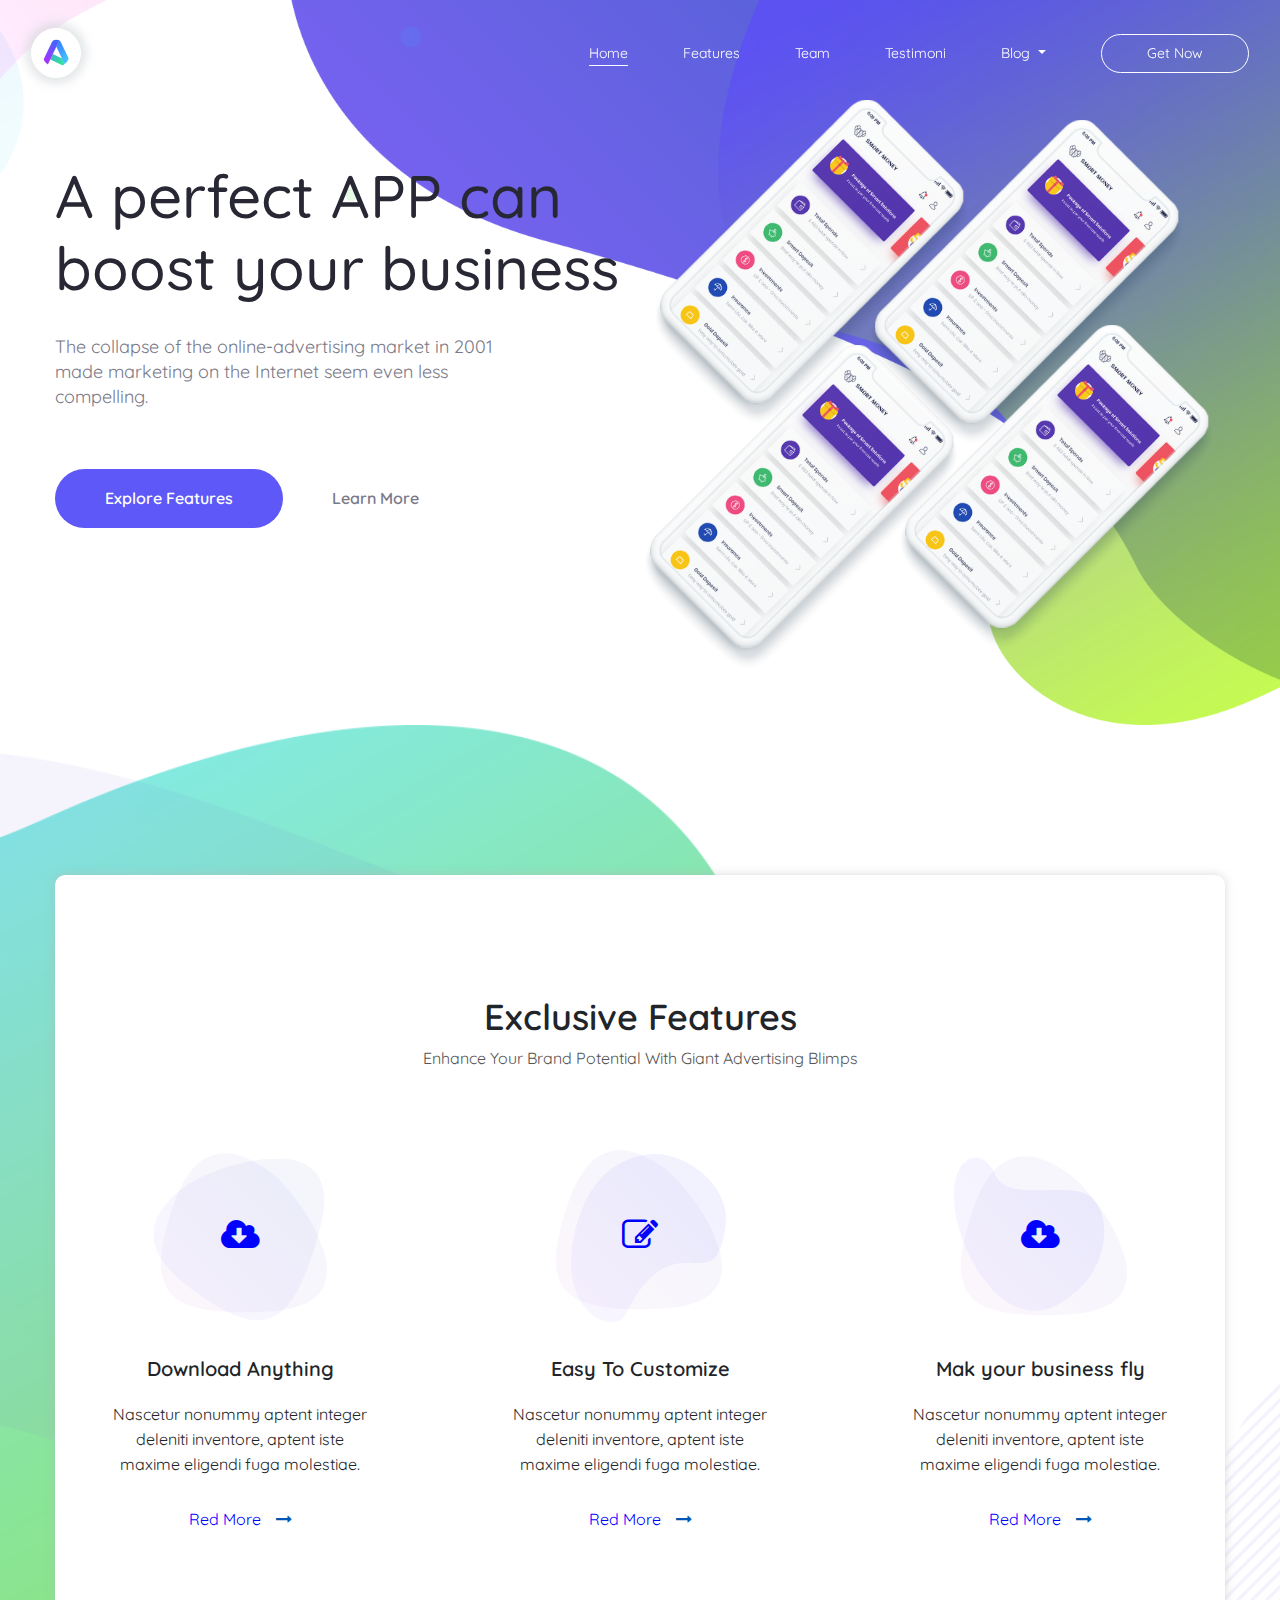
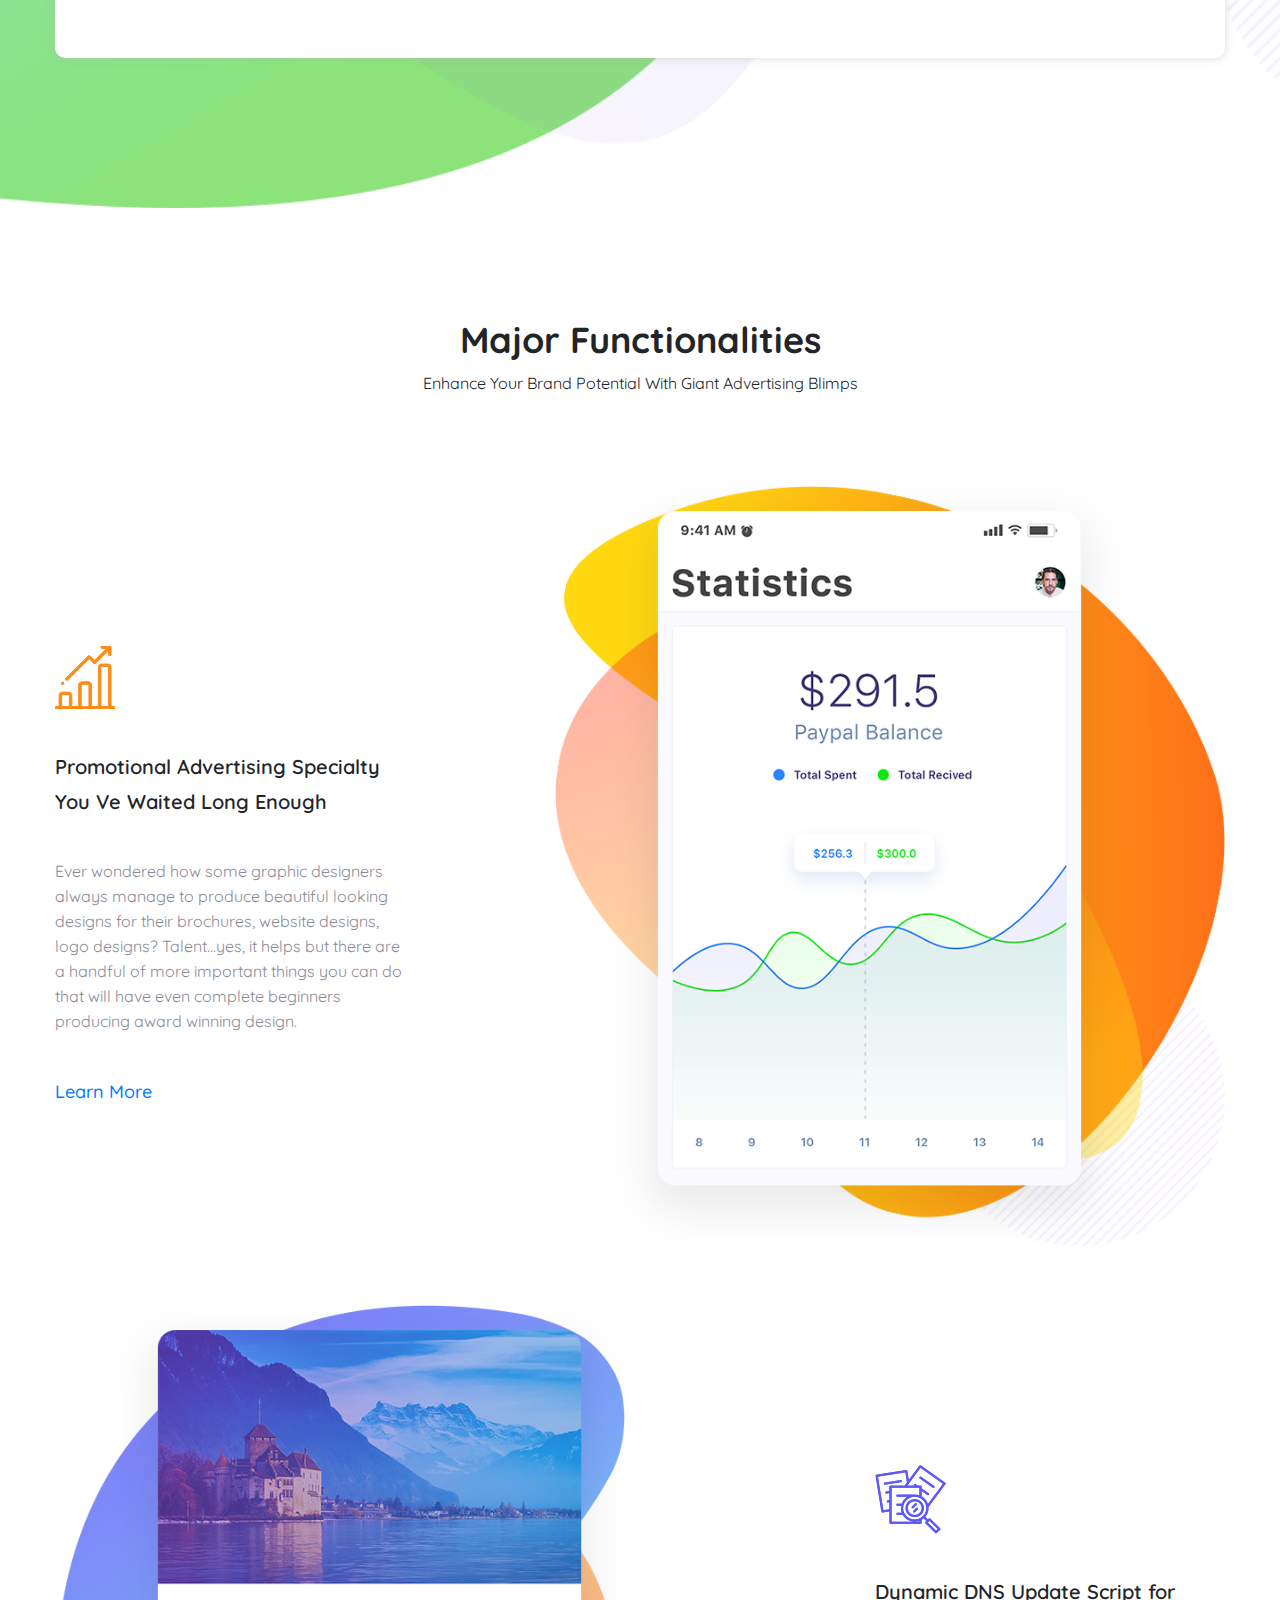
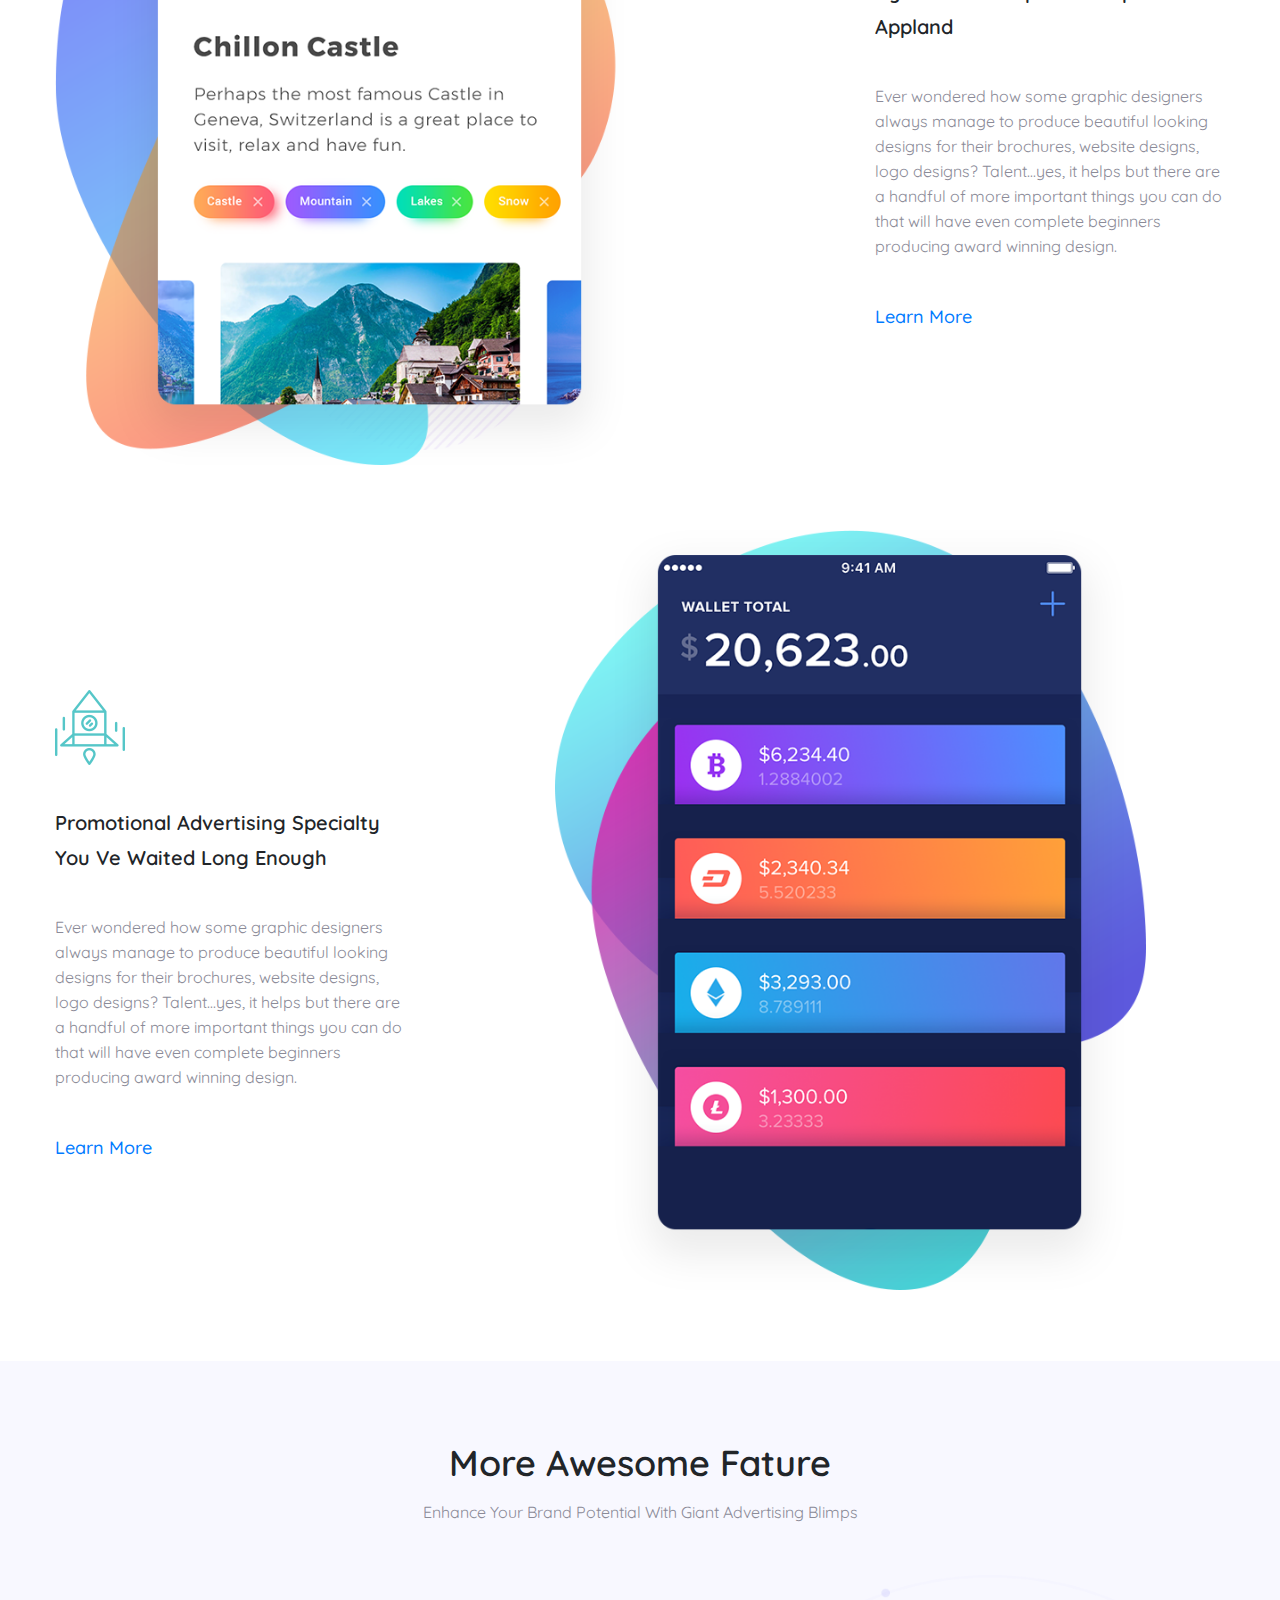
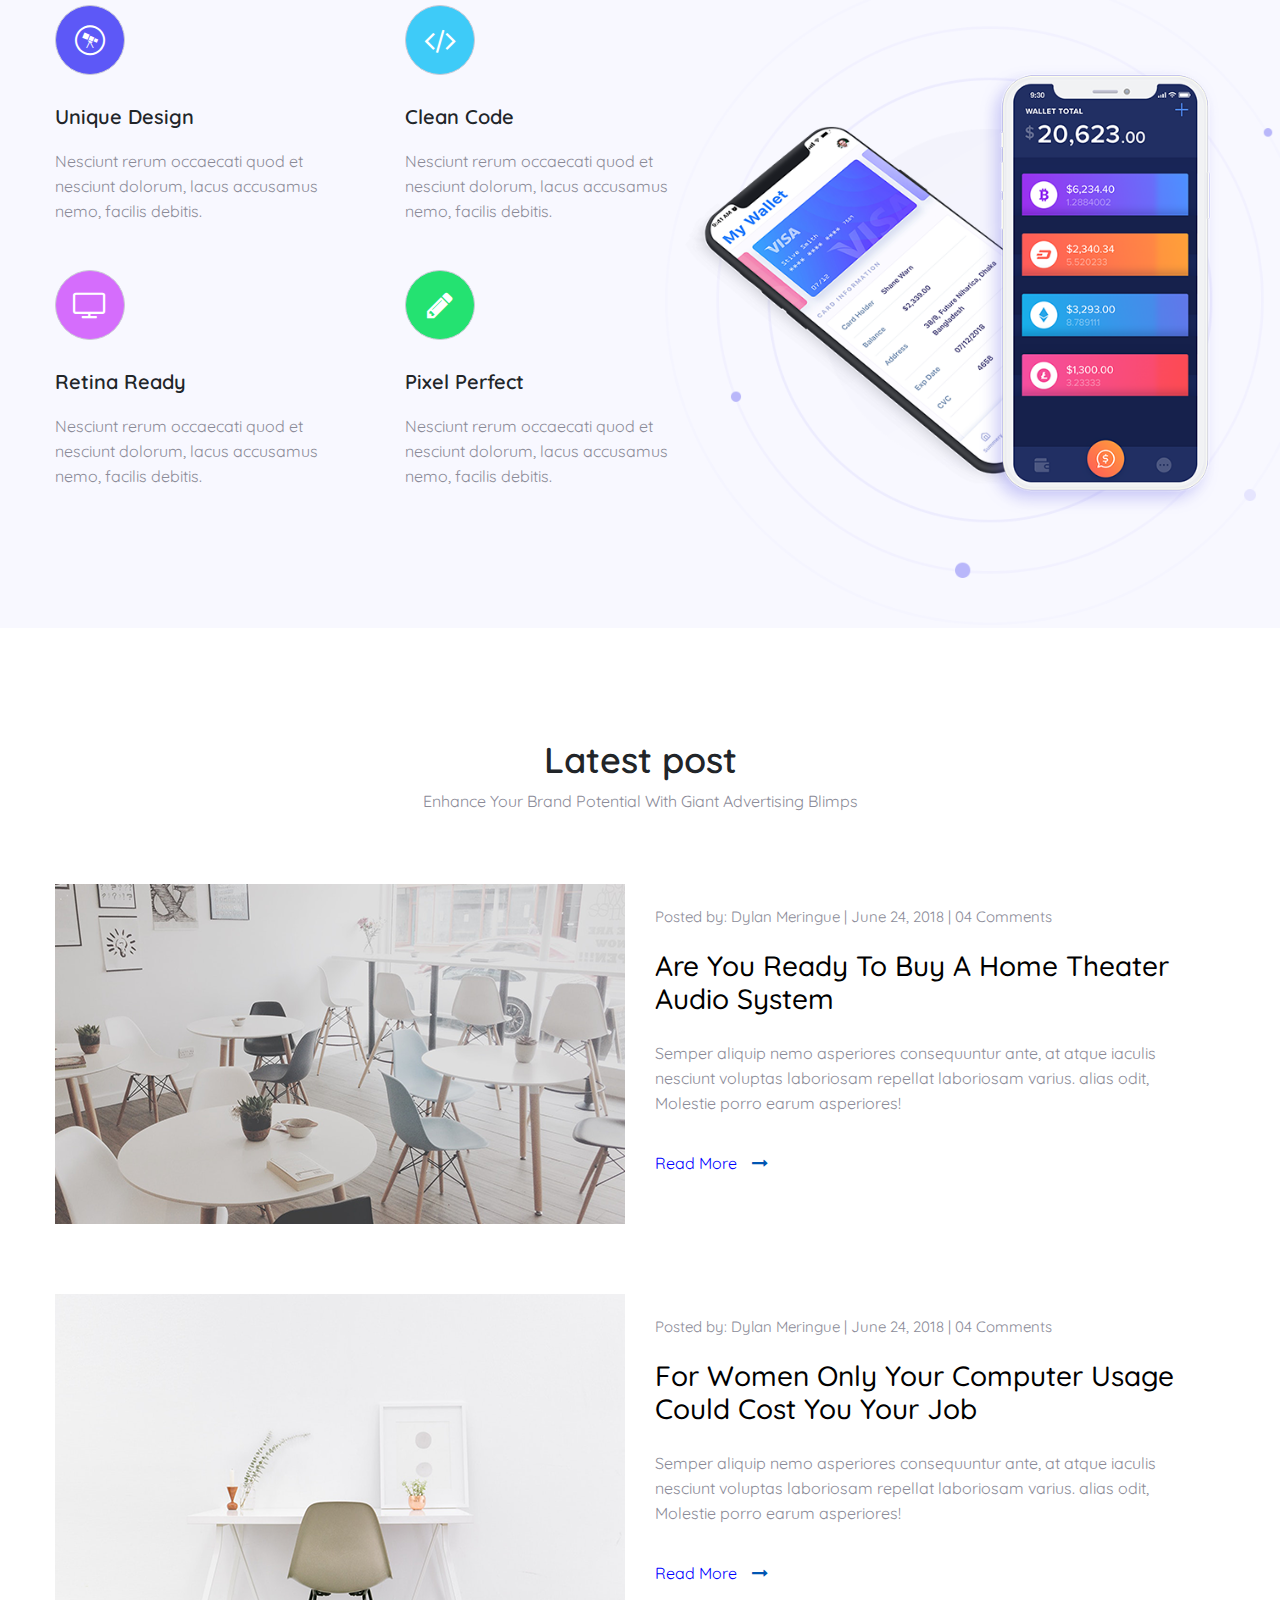
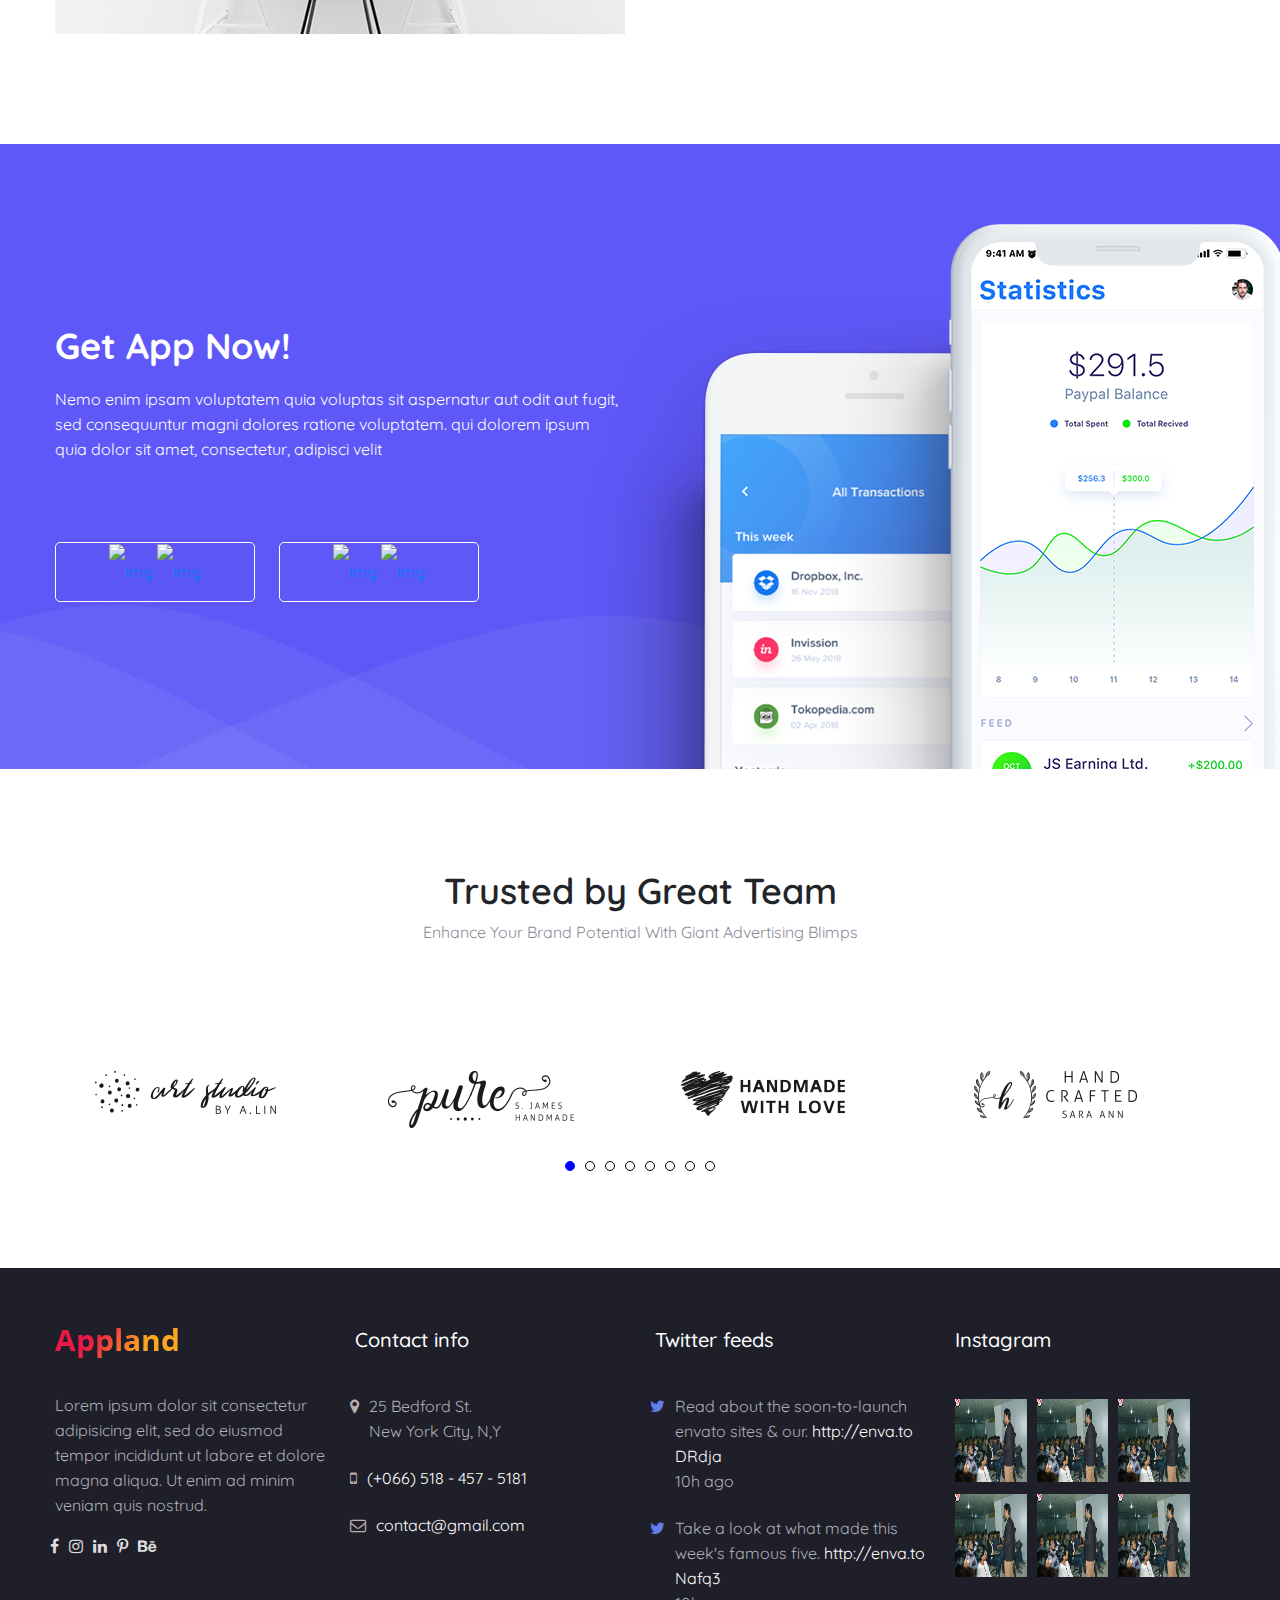
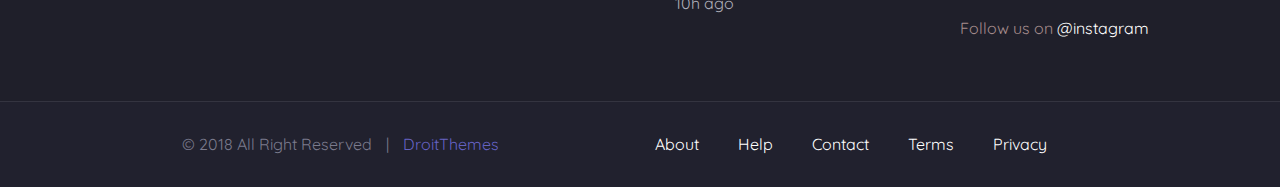
==== index.html @ bf4ed2f9 "Initial commit" ====
<!DOCTYPE html>
<html lang="en">

<head>
  <meta charset="UTF-8">
  <meta name="viewport" content="width=device-width, initial-scale=1.0">
  <title>appland</title>
  <link rel="stylesheet" href="./css/bootstrap.min.css">
  <link rel="stylesheet" href="./css/font-awesome.min.css">
  <link rel="stylesheet" href="https://droitthemes.com/html/mak/css/imagelightbox.css">
  <link rel="stylesheet" href="./css/slick-theme.css">
  <link rel="stylesheet" href="./css/slick.css">
  <link rel="stylesheet" href="./css/style.css">
</head>

<body>
  <!--start header-->
  <header class="header">
    <div class="container-fluid">
      <div class="row">
        <div class="col-12">
          <nav class="navbar navbar-expand-lg navbar-light ">
            <a href="#"><img class="imglogo imglogohed" src="./imgs/logo.png" alt="img"></a>
            <button class="navbar-toggler" type="button" data-toggle="collapse" data-target="#navbarSupportedContent"
              aria-controls="navbarSupportedContent" aria-expanded="false" aria-label="Toggle navigation">
              <span class="navbar-toggler-icon"></span>
            </button>
            <div class="collapse navbar-collapse" id="navbarSupportedContent">
              <ul class="navbar-nav ml-auto">
                <li class="nav-item "> <a class="nav-link active" href="#">Home</a>
                </li>
                <li class="nav-item"> <a class="nav-link" href="#">Features</a></li>
                <li class="nav-item"> <a class="nav-link" href="#">Team</a></li>
                <li class="nav-item"> <a class="nav-link" href="#">Testimoni</a></li>
                <li class="nav-item DROWPDAWN dropdown"> <a href="#" class="nav-link dropdown-toggle"
                    data-toggle="dropdown" role="button">Blog <span class="caret"></span></a>
                  <ul class="navbar-nav DROWP_MANU dropdown-menu">
                    <li><a href="#">Blog</a></li>
                  </ul>
                </li>
                <a href="#" type="button" class="buttonhed btn btn-outline-primary">Get Now</a>
              </ul>
            </div>
          </nav>
        </div>
      </div>
    </div>
  </header>
  <!--start banner-->
  <section class="banner_worp2">
    <div class="container">
      <div class="row">
        <div class="col-xl-6 col-lg-6 col-md-12 col-12">
          <div class="hd_banner">
            <h3 class="hedrtTex">A perfect APP can
              boost your business
            </h3>
            <p class="praTex">The collapse of the online-advertising market in 2001 made marketing on the Internet seem
              even less compelling.</p>
            <a href="#" class="btn_btun">Explore Features</a>
            <a href="#" class="btn_btun2">Learn More</a>
          </div>
        </div>
        <div class="col-xl-6 col-lg-6 col-md-12 col-12">
          <div class="banner_mobil">
            <div class="mobil_item fast">
              <img class="img-fluid img_fast" src="./imgs/mobil_worp_1.png" alt="img">
            </div>
            <div class="mobil_item seckend_itm">
              <img class="img-fluid img_fast" src="./imgs/mobil_worp_1.png" alt="img">
            </div>
            <div class="mobil_item thard">
              <img class="img-fluid img_fast" src="./imgs/mobil_worp_1.png" alt="img">
            </div>
            <div class="mobil_item forth">
              <img class="img-fluid img_fast" src="./imgs/mobil_worp_1.png" alt="img">
            </div>
          </div>
        </div>
      </div>
    </div>
  </section>
  <!--end banner-->
  <!--start icon-->
  <section class="icon_worp2">
    <div class="container">
      <div class="row">
        <div class="col-12">
          <div class="castom_clas">
            <div class="row">
              <div class=" col-12">
                <h3 class="icon_hedee text-center">Exclusive Features</h3>
                <p class="icon_para text-center">Enhance Your Brand Potential With Giant Advertising Blimps</p>
              </div>
            </div>
            <div class="row">
              <div class="col-xl-4 col-lg-4 col-md-12 col-12">
                <ul class="icon_item text-center">
                  <li class="imgbaner">
                    <i class="ancor fa fa-cloud-download"></i>
                  </li>
                  <h3 class="icon_h2">Download Anything</h3>
                  <p class="icon_pra2">Nascetur nonummy aptent integer deleniti inventore, aptent iste maxime eligendi
                    fuga molestiae.</p>
                  <a class="icon_red" href="#">Red More<i class=" fa fa-long-arrow-right"></i></a>
                </ul>
              </div>
              <div class="col-xl-4 col-lg-4 col-md-12 col-12">
                <ul class="icon_item text-center">
                  <li class="imgbaner imgbaner2">
                    <i class="ancor fa fa-pencil-square-o"></i>
                  </li>
                  <h3 class="icon_h2">Easy To Customize</h3>
                  <p class="icon_pra2">Nascetur nonummy aptent integer deleniti inventore, aptent iste maxime eligendi
                    fuga molestiae.</p>
                  <a class="icon_red" href="#">Red More<i class=" fa fa-long-arrow-right"></i></a>
                </ul>
              </div>
              <div class="col-xl-4 col-lg-4 col-md-12 col-12">
                <ul class="icon_item text-center">
                  <li class="imgbaner imgbaner3">
                    <i class="ancor fa fa-cloud-download"></i>
                  </li>
                  <h3 class="icon_h2">Mak your business fly</h3>
                  <p class="icon_pra2">Nascetur nonummy aptent integer deleniti inventore, aptent iste maxime eligendi
                    fuga molestiae.</p>
                  <a class="icon_red" href="#">Red More<i class=" fa fa-long-arrow-right"></i></a>
                </ul>
              </div>
            </div>
          </div>
        </div>
      </div>
    </div>
  </section>
  <!--end icon-->
  <!--banner fast start-->
  <section class="fast_banner_side">
    <div class="container">
      <div class="row">
        <div class="col-12">
          <h3 class="hbannr_fast text-center">Major Functionalities</h3>
          <p class="pbanne_fast text-center">Enhance Your Brand Potential With Giant Advertising Blimps</p>
        </div>
      </div>
      <div class="row">
        <div class="col-xl-5 col-lg-5 col-md-12 col-sm-12 col-12">
          <div class="left_banner_icon">
            <div class="icon_item_side"><img class="img-fluid" src="./imgs/icon_aplin_1.png" alt="img"></div>
            <h3 class="sid_hed">Promotional Advertising Specialty
              You Ve Waited Long Enough</h3>
            <p class="side_para">Ever wondered how some graphic designers always manage to produce beautiful looking
              designs for their brochures, website designs, logo designs? Talent...yes, it helps but there are a
              handful
              of more important things you can do that will have even complete beginners producing award winning
              design.
            </p>
            <a class="batun_lern" href="#">Learn More</a>
          </div>
        </div>
        <div class="col-xl-7 col-lg-7 col-md-12 col-sm-12 col-12">
          <div class="imgs1">
            <img class="imgsc_convt img-fluid" src="./imgs/banner_11111111.png" alt="img">
            <img class="imgsc_convt2 img-fluid" src="./imgs/mobil_1111.png" alt="img">
          </div>
        </div>
      </div>
      <div class="row">
        <div class="col-xl-6 col-lg-6 col-md-12 col-sm-12 col-12">
          <div class="imgs1 res_add">
            <img class="imgsc_convt img-fluid" src="./imgs/maobil2222.png" alt="img">
            <img class="imgsc_convt2 img-fluid" src="./imgs/mobil2222222.png" alt="img">
          </div>
        </div>
        <div class="col-xl-6 col-lg-6 col-md-12 col-sm-12 col-12">
          <div class="left_banner_icon left_flot">
            <div class="icon_item_side"> <img src="./imgs/icon_aplin2.png" alt="imgs"></div>
            <h3 class="sid_hed">Dynamic DNS Update Script for Appland</h3>
            <p class="side_para">Ever wondered how some graphic designers always manage to produce beautiful looking
              designs for their brochures, website designs, logo designs? Talent...yes, it helps but there are a
              handful
              of more important things you can do that will have even complete beginners producing award winning
              design.
            </p>
            <a class="batun_lern" href="#">Learn More</a>
          </div>
        </div>
      </div>
      <div class="row">
        <div class="col-xl-5 col-lg-5 col-md-12 col-sm-12 col-12">
          <div class="left_banner_icon">
            <div class="icon_item_side"> <img class="img-fluid" src="./imgs/coll_icon3.png" alt="img"></div>
            <h3 class="sid_hed">Promotional Advertising Specialty
              You Ve Waited Long Enough</h3>
            <p class="side_para">Ever wondered how some graphic designers always manage to produce beautiful looking
              designs for their brochures, website designs, logo designs? Talent...yes, it helps but there are a
              handful
              of more important things you can do that will have even complete beginners producing award winning
              design.
            </p>
            <a class="batun_lern" href="#">Learn More</a>
          </div>
        </div>
        <div class="col-xl-7 col-lg-7 col-md-12 col-sm-12 col-12">
          <div class="imgs1 ">
            <img class="imgsc_convt img-fluid" src="./imgs/mob33333.png" alt="img">
            <img class="imgsc_convt2 img-fluid" src="./imgs/mobil_33333.png" alt="img">
          </div>
        </div>
      </div>
    </div>
  </section>
  <!--banner fast end-->
  <!--start More Awesome Fature-->
  <section class="More_Awesome_Fature">
    <div class="container">
      <div class="row">
        <div class="col-12">
          <h3 class="bannrhd_fast text-center">More Awesome Fature</h3>
          <p class="bannepre_fast text-center">Enhance Your Brand Potential With Giant Advertising Blimps</p>
        </div>
      </div>
      <div class="row">
        <div class="col-xl-7 col-lg-7 col-md-12 col-sm-12 col-12">
          <div class="more_icon_item">
            <div class="row">
              <div class="col-xl-6 col-lg-6 col-md-6 col-sm-12 col-12">
                <div class="icon_items">
                <div class="list_item_cercl list_item_cercl2">
                  <div class="icon_carcal"><i class="carel_fa fa fa-wpexplorer"></i></div>
                </div>
                <h3 class="icon_hed">Unique Design</h3>
                <p class="icon_pra">Nesciunt rerum occaecati quod et nesciunt dolorum, lacus accusamus nemo, facilis
                  debitis.</p>
              </div>
              </div>
              <div class="col-xl-6 col-lg-6 col-md-6 col-sm-12 col-12">
                <div class="icon_items">
                  <div class="list_item_cercl list_item_cercl3">
                  <div class="icon_carcal"><i class="carel_fa fa fa-code"></i></div>
                </div>
                <h3 class="icon_hed">Clean Code</h3>
                <p class="icon_pra">Nesciunt rerum occaecati quod et nesciunt dolorum, lacus accusamus nemo, facilis
                  debitis.</p>
                </div>
                
              </div>
            </div>
            <div class="row">
              <div class="col-xl-6 col-lg-6 col-md-6 col-sm-12 col-12">
                <div class="icon_items">
                  <div class="list_item_cercl list_item_cercl4">
                  <div class="icon_carcal"><i class="carel_fa fa fa-television"></i></div>
                </div>
                <h3 class="icon_hed">Retina Ready</h3>
                <p class="icon_pra">Nesciunt rerum occaecati quod et nesciunt dolorum, lacus accusamus nemo, facilis
                  debitis.</p>
                </div>
                
              </div>
              <div class="col-xl-6 col-lg-6 col-md-6 col-sm-12 col-12">
                <div class="icon_items"><div class="list_item_cercl list_item_cercl5">
                  <div class="icon_carcal"><i class="carel_fa fa fa-pencil"></i></div>
                </div>
                <h3 class="icon_hed">Pixel Perfect</h3>
                <p class="icon_pra">Nesciunt rerum occaecati quod et nesciunt dolorum, lacus accusamus nemo, facilis
                  debitis.</p>
                </div>
                
              </div>
            </div>
          </div>
        </div>
        <div class="col-xl-5 col-lg-5 col-md-12 col-sm-12 col-12">
          <div class="imgsid_mobil">
            <div class="imgdublmobl2">
              <div class="pone_srcl">
                <img class="img-fluid imgwid" src="./imgs/roundShape.png" alt="img"></div>
              <div class="pone_srcl2">
                <img class="img-fluid imgwid2" src="./imgs/dubell_mobil.png" alt="img"></div>
            </div>
          </div>
        </div>
      </div>
    </div>
  </section>
  <!--end More Awesome Fature-->
  <!--start lates post-->
  <section class="letst_updeet">
    <div class="container">
      <div class="row">
        <div class="col-12">
          <h3 class="lates_hedf text-center">Latest post</h3>
          <p class="latest_praf text-center">Enhance Your Brand Potential With Giant Advertising Blimps</p>
        </div>
      </div>
      <div class="row lets_row">
        <div class="col-xl-6 col-lg-6 col-md-12 col-sm-12 col-12">
          <div class="img_updet"><a href="#"> <img class="imglats img-fluid " src="./imgs/lates_img1.png" alt="img"></a></div>
        </div>
        <div class="col-xl-6 col-lg-6 col-md-12 col-sm-12 col-12">
          <div class="letest_h_bner">
             <p class="pand_detand_coment">Posted by: Dylan Meringue | June 24, 2018 | 04 Comments</p>
          <a href="#">
            <h3 class="latest_hed2"> Are You Ready To Buy A Home Theater Audio System </h3>
          </a>
          <p class="latst_pra3"> Semper aliquip nemo asperiores consequuntur ante, at atque iaculis nesciunt voluptas
            laboriosam repellat laboriosam varius. alias odit, Molestie porro earum asperiores! </p>
          <a class="batun_lern updet_link" href="#">Read More<i class=" fa fa-long-arrow-right"></i></a>
          </div>
         
        </div>
      </div>
      <div class="row lets_row">
        <div class="col-xl-6 col-lg-6 col-md-12 col-sm-12 col-12">
          
          <div class="img_updet"><a href="#"> <img class="imglats img-fluid " src="./imgs/lates_img2.png" alt="img"></a></div>
        </div>
        <div class="col-xl-6 col-lg-6 col-md-12 col-sm-12 col-12 ">
          <div class="letest_h_bner">
            <p class="pand_detand_coment">Posted by: Dylan Meringue | June 24, 2018 | 04 Comments</p>
          <a href="#">
            <h3 class="latest_hed2">For Women Only Your Computer Usage Could Cost You Your Job</h3>
          </a>
          <p class="latst_pra3"> Semper aliquip nemo asperiores consequuntur ante, at atque iaculis nesciunt voluptas
            laboriosam repellat laboriosam varius. alias odit, Molestie porro earum asperiores! </p>
          <a class="batun_lern updet_link" href="#">Read More<i class=" fa fa-long-arrow-right"></i></a>
          </div>
          
        </div>
      </div>
    </div>
  </section>
  <!--end lates post-->

  <!--start get app-->
  <section class="get_worp">
    <div class="container">
      <div class="row">
        <div class="col-xl-7 col-lg-7 col-md-12 col-sm-12 col-12">
          <h3 class="hed_getup">Get App Now!</h3>
          <p class="get_pra">Nemo enim ipsam voluptatem quia voluptas sit aspernatur aut odit aut fugit, sed
            consequuntur magni dolores ratione voluptatem. qui dolorem ipsum quia dolor sit amet, consectetur, adipisci
            velit</p>
          <a href="#" class="app-btn" onmouseenter="this.style.backgroundColor='#ffffff'"
            onmouseleave="this.style.backgroundColor='rgba(0,0,0,0.01)'"
            style="background-color: rgba(0, 0, 0, 0.01); border-color: rgb(255, 255, 255);">
            <img class="img_hid" src="https://droitthemes.com/wp/appland-main/wp-content/uploads/2018/03/apple_btn.png" alt="img">
            <img class="img_hid"  src="https://droitthemes.com/wp/appland-main/wp-content/uploads/2018/03/apple_btn_hover.png" alt="img">
          </a>
          <a href="#" class="app-btn" onmouseenter="this.style.backgroundColor='#ffffff'"
            onmouseleave="this.style.backgroundColor='rgba(0,0,0,0)'"
            style="background-color: rgba(0, 0, 0, 0); border-color: rgb(255, 255, 255);">
            <img class="img_hid"  src="https://droitthemes.com/wp/appland-main/wp-content/uploads/2018/03/androit_btn.png" alt="img">
            <img class="img_hid" src="https://droitthemes.com/wp/appland-main/wp-content/uploads/2018/03/androit_btn_hover.png"
              alt="img">
          </a>
        </div>
        <div class="col-xl-5 col-lg-5 col-md-12 col-sm-12 col-12">
          <div class="appl_img">
            <img class="apimg" src="./imgs/mobil_555.png" alt="img">
          </div>
        </div>
      </div>
  </section>
  <!--end get app-->

  <!--start tustard section-->
  <srection class="slied_worp_hed">
    <div class="container">
      <div class="row">
        <div class="col-12">
          <h3 class="slied_hed text-center">Trusted by Great Team</h3>
          <p class="text-center slied_pra">Enhance Your Brand Potential With Giant Advertising Blimps</p>
        </div>
      </div>
    </div>
  </srection>
  <!--end tustard section-->

  <!--swtart slider-->
  <section class="slider_worp">
    <div class="container">
      <div class="row">
        <div class="col-12">
          <div class="sssyour-class">
            <div><img class="imGSL" src="./imgs/icon_slied_5.png" alt="img"></div>
            <div><img class="imGSL" src="./imgs/slid_icon.png" alt="img"></div>
            <div><img class="imGSL" src="./imgs/slied_icon2.png" alt="img"></div>
            <div><img class="imGSL" src="./imgs/slied_icons4.png" alt="img"></div>
            <div><img class="imGSL" src="./imgs/icon_slied_5.png" alt="img"></div>
            <div><img class="imGSL" src="./imgs/slid_icon.png" alt="img"></div>
            <div><img class="imGSL" src="./imgs/slied_icon2.png" alt="img"></div>
            <div><img class="imGSL" src="./imgs/slied_icons4.png" alt="img"></div>
          </div>
        </div>
      </div>
    </div>
  </section> 
  <!--end slider-->
  <!--start instgram img-->
  <section class="appland_info">
    <div class="container">
      <div class="row">
        <div class="col-xl-3 col-lg-3 col-md-6 col-sm-12 col-12">
          <div class="aplien_item">
            <img class="h_logo" src="./imgs/blogfuter_logo@.png" alt="img">
            <p class="p_aplin">Lorem ipsum dolor sit consectetur adipisicing elit, sed do eiusmod tempor incididunt ut
              labore et dolore magna aliqua. Ut enim ad minim veniam quis nostrud.
            </p>
            <span class="icon_items">
              <i class="fa fa-facebook sdds" aria-hidden="true"></i>
              <i class="fa fa-instagram sdds" aria-hidden="true"></i>
              <i class="fa fa-linkedin sdds" aria-hidden="true"></i>
              <i class="fa fa-pinterest-p sdds" aria-hidden="true"></i>
              <i class="fa fa-behance sdds" aria-hidden="true"></i>
            </span>
          </div>
        </div>
        <div class="col-xl-3 col-lg-3 col-md-6 col-sm-12 col-12">
          <div class="aplien_item">
            <h4 class="h_info">Contact info</h4>
            <div class="icon_items">
              <span class="icon_info"><i class="fa fa-map-marker" aria-hidden="true"></i></i></span>
              <p class="icon_pra">25 Bedford St. <br />New York City, N,Y</p>
            </div>
            <div class="icon_items">
              <span class="icon_info"><i class="fa fa-mobile" aria-hidden="true"></i></i></span>
              <a class="icon_p" href="#">(+066) 518 - 457 - 5181</a>
            </div>
            <div class="icon_items">
              <span class="icon_info"><i class="fa fa-envelope-o" aria-hidden="true"></i></i></span>
              <a class="icon_p" href="#">contact@gmail.com</a>
            </div>

          </div>
        </div>
        <div class="col-xl-3 col-lg-3 col-md-6 col-sm-12 col-12">
          <div class="aplien_item">
            <h4 class="h_info">Twitter feeds</h4>
            <div class="icon_items">
              <span class="icon_info"><i class="fa fa-twitter ttr" aria-hidden="true"></i></span>
              <p class="icon_pra">Read about the soon-to-launch envato sites & our.
                <a href="#">http://enva.to DRdja</a>
                <br /><span>10h ago</span></p>
            </div>
            <div class="icon_items">
              <span class="icon_info"><i class="fa fa-twitter ttr" aria-hidden="true"></i></span>
              <p class="icon_pra">Take a look at what made this week's famous five.
                <a href="#">http://enva.to Nafq3</a>
                <br /><span>10h ago</span></p>
            </div>
          </div>
        </div>
        <div class="col-xl-3 col-lg-3 col-md-6 col-sm-12 col-12">
          <div class="aplien_item">
            <h4 class="h_info">Instagram</h4>
            <div class="icon_items">
              <div class="row">
                <div class="col-xl-4 col-lg-4 col-md-4 col-sm-4 col-4 ctm_cl ctm_cl">
                  <div class="img_aplin"><img class="img-fluid img_aplinss" data-toggle="modal"
                      data-target="#exampleModalCenter" src="./imgs/82248466_142519090533785_5678768929426636800_o.jpg"
                      alt="img"></div>
                </div>
                <div class="col-xl-4 col-lg-4 col-md-4 col-sm-4 col-4 ctm_cl ctm_cl">
                  <div class="img_aplin"><img class="img-fluid img_aplinss" data-toggle="modal"
                      data-target="#exampleModalCenter" src="./imgs/82248466_142519090533785_5678768929426636800_o.jpg"
                      alt="img"></div>
                </div>
                <div class="col-xl-4 col-lg-4 col-md-4 col-sm-4 col-4 ctm_cl">
                  <div class="img_aplin"><img class="img-fluid img_aplinss" data-toggle="modal"
                      data-target="#exampleModalCenter" src="./imgs/82248466_142519090533785_5678768929426636800_o.jpg"
                      alt="img"></div>
                </div>

                <div class="col-xl-4 col-lg-4 col-md-4 col-sm-4 col-4 ctm_cl ctm_cl">
                  <div class="img_aplin"><img class="img-fluid img_aplinss" data-toggle="modal"
                      data-target="#exampleModalCenter" src="./imgs/82248466_142519090533785_5678768929426636800_o.jpg"
                      alt="img"></div>
                </div>
                <div class="col-xl-4 col-lg-4 col-md-4 col-sm-4 col-4 ctm_cl ctm_cl">
                  <div class="img_aplin"><img class="img-fluid img_aplinss" data-toggle="modal"
                      data-target="#exampleModalCenter" src="./imgs/82248466_142519090533785_5678768929426636800_o.jpg"
                      alt="img"></div>
                </div>
                <div class="col-xl-4 col-lg-4 col-md-4 col-sm-4 col-4 ctm_cl ctm_cl">
                  <div class="img_aplin"><img class="img-fluid img_aplinss" data-toggle="modal"
                      data-target="#exampleModalCenter" src="./imgs/82248466_142519090533785_5678768929426636800_o.jpg"
                      alt="img"></div>
                </div>

              </div>
            </div>
            <p class="icon_pra">Follow us on <span class="ins_tgrm">@instagram</span></p>
          </div>
        </div>
      </div>
    </div>
  </section>
  <!--end instgram img-->
  <!-- start footer-->
  <footer>
    <div class="container">
      <div class="row">
        <div class="col-xl-6 col-lg-6 col-md-12 col-sm-12 col-12">
          <p class="t_pra m-0 text-center">&copy; 2018 All Right Reserved <span class="fot_drort2"> | </span>
            <span class="fot_drort">DroitThemes</span>
          </p>
        </div>
        <div class="col-xl-6 col-lg-6 col-md-12 col-sm-12 col-12">
          <ul class="main_list mb-0">
            <li class="list_item"><a class="list" href="#">about</a></li>
            <li class="list_item"><a class="list" href="#">help</a></li>
            <li class="list_item"><a class="list" href="#">contact</a></li>
            <li class="list_item"><a class="list" href="#">terms</a></li>
            <li class="list_item"><a class="list" href="#">Privacy</a></li>
          </ul>
        </div>
      </div>
    </div>
  </footer>
  <!-- end footer -->
  <!--start mordal-->
  <div class="modal_item modal fade" id="exampleModalCenter" tabindex="-1" role="dialog"
    aria-labelledby="exampleModalCenterTitle" aria-hidden="true">
    <div class="modal-dialog modal-dialog-centered" role="document">
      <div class="modal-content">
        <div class="modal-header">
          <h5 class="modal-title" id="exampleModalLongTitle">Modal title</h5>
          <button type="button" class="close" data-dismiss="modal" aria-label="Close">
            <span aria-hidden="true">&times;</span>
          </button>
        </div>
        <div class="modal-body">
          <img src="./imgs/82248466_142519090533785_5678768929426636800_o.jpg" class="img-fluid img_aplin" alt="img">
          <p class="pra_modal">Lorem ipsum, dolor sit amet consectetur adipisicing elit. Cumque voluptate quaerat nam
            numquam delectus omnis porro ex consectetur eos distinctio. sudam</p>
        </div>
      </div>
    </div>
  </div>
  <script src="./js/jquery.min.js"></script>
  <script src="./js/bootstrap.min.js"></script>
  <script src="./js/imagelightbox.js"></script>
  <script src="./js/isotope.pkgd.min.js"></script>
  <script src="./js/waypoints.min.js"></script>
  <script src="./js/slick.min.js"></script>
  <script src="./js/main.js"></script>
</body>

</html>
---- css/style.css ----
@import url("https://fonts.googleapis.com/css?family=Quicksand:400,500&display=swap");
* {
  margin: 0;
  padding: 0; }

body {
  font-family: 'Quicksand', sans-serif;
  font-size: 16px;
  line-height: 25px; }

@media (min-width: 1200px) {
  .container {
    max-width: 1200px; } }

.back_ground {
  background: #f8f8ff; }

.appland_info {
  background-color: #1f1f2a; }
  .appland_info .aplien_item {
    padding: 60px 0 60px 0; }
    .appland_info .aplien_item .h_info {
      color: #fff;
      font-size: 20px;
      font-family: "Quicksand";
      margin-bottom: 42px; }
    .appland_info .aplien_item .h_logo {
      margin-bottom: 35px; }
    .appland_info .aplien_item .p_aplin {
      color: #aeaeb8;
      margin-bottom: 20px;
      font-family: "Quicksand";
      max-width: 287px;
      font-size: 16px; }
    .appland_info .aplien_item .icon_items {
      display: -webkit-box;
      display: -ms-flexbox;
      display: flex;
      padding-bottom: 22px;
      margin-left: -5px; }
      .appland_info .aplien_item .icon_items i {
        color: #b7aeae;
        padding-right: 10px; }
      .appland_info .aplien_item .icon_items .sdds {
        padding-right: 10px;
        color: #ddd;
        -webkit-transition: all 0.5s;
        -o-transition: all 0.5s;
        transition: all 0.5s; }
        .appland_info .aplien_item .icon_items .sdds:hover {
          color: #fff; }
        .appland_info .aplien_item .icon_items .sdds:hover {
          color: #fff;
          -webkit-transform: scale(1.4);
          -ms-transform: scale(1.4);
          transform: scale(1.4); }
      .appland_info .aplien_item .icon_items .icon_info .ttr {
        color: #637eec; }
        .appland_info .aplien_item .icon_items .icon_info .ttr:hover {
          color: #fff; }
      .appland_info .aplien_item .icon_items .icon_pra {
        color: #aeaeb8;
        margin: 0; }
        .appland_info .aplien_item .icon_items .icon_pra a {
          color: #fff;
          text-decoration: none; }
          .appland_info .aplien_item .icon_items .icon_pra a:hover {
            color: #ddd; }
      .appland_info .aplien_item .icon_items .icon_p {
        color: #fff;
        text-decoration: none; }
        .appland_info .aplien_item .icon_items .icon_p:hover {
          color: #ddd; }
      .appland_info .aplien_item .icon_items .ctm_cl {
        margin-right: -20px !important; }
        .appland_info .aplien_item .icon_items .ctm_cl .img_aplin {
          margin-bottom: 2px; }
          .appland_info .aplien_item .icon_items .ctm_cl .img_aplin .img_aplinss {
            height: 83px;
            margin: 5px;
            width: 100%; }
    .appland_info .aplien_item .icon_pra {
      margin: 10px 0 0px 5px;
      color: #a58c8c; }
      .appland_info .aplien_item .icon_pra .ins_tgrm {
        color: #fff; }

.modal .modal-dialog .modal-content {
  margin-top: 80px; }
  .modal .modal-dialog .modal-content .modal-body .img_aplin {
    width: 100%; }
  .modal .modal-dialog .modal-content .modal-body .pra_modal {
    margin-top: 10px;
    text-align: justify; }

.header {
  padding: 20px 0;
  position: fixed;
  top: 0;
  left: 0;
  width: 100%;
  -webkit-transition: all 0.5s;
  -o-transition: all 0.5s;
  transition: all 0.5s;
  z-index: 1080; }
  .header .navbar .imglogohed {
    border: 1px solid #fff;
    padding: 10px;
    border-radius: 50px;
    background: #fff;
    -webkit-box-shadow: 0px 0px 8px 6px #d3d8dc96;
    box-shadow: 0px 0px 8px 6px #d3d8dc96; }
  .header .navbar .collapse .navbar-nav .nav-item {
    position: relative; }
    .header .navbar .collapse .navbar-nav .nav-item .nav-link {
      position: relative;
      font-size: 14px;
      margin-right: 55px;
      border-bottom: 1px solid transparent;
      text-decoration: none;
      padding: 7px 0px 0px 0px;
      color: #fff;
      -webkit-transition: all 0.5s;
      -o-transition: all 0.5s;
      transition: all 0.5s; }
      .header .navbar .collapse .navbar-nav .nav-item .nav-link::before {
        position: absolute;
        content: "";
        bottom: 0;
        right: 50%;
        width: 0;
        height: 1px;
        background: #fff;
        opacity: 0;
        -webkit-transition: all 0.5s;
        -o-transition: all 0.5s;
        transition: all 0.5s; }
      .header .navbar .collapse .navbar-nav .nav-item .nav-link.active, .header .navbar .collapse .navbar-nav .nav-item .nav-link:hover {
        color: #fff; }
        .header .navbar .collapse .navbar-nav .nav-item .nav-link.active::before, .header .navbar .collapse .navbar-nav .nav-item .nav-link:hover::before {
          width: 100%;
          right: 0;
          opacity: 1; }
    .header .navbar .collapse .navbar-nav .nav-item a {
      color: #00f; }
      .header .navbar .collapse .navbar-nav .nav-item a:hover, .header .navbar .collapse .navbar-nav .nav-item a.active {
        color: #000000;
        background: none; }
    .header .navbar .collapse .navbar-nav .nav-item:hover > .navbar-nav {
      visibility: visible;
      top: 48px;
      opacity: 1;
      padding: 10px 10px; }
    .header .navbar .collapse .navbar-nav .nav-item .navbar-nav {
      display: block;
      visibility: hidden;
      top: 58px;
      left: 0;
      opacity: 0;
      -webkit-transition: all 0.5s;
      -o-transition: all 0.5s;
      transition: all 0.5s;
      border-radius: 0;
      padding: 10px 10px;
      overflow: hidden; }
      .header .navbar .collapse .navbar-nav .nav-item .navbar-nav li {
        margin: 5px 0; }
        .header .navbar .collapse .navbar-nav .nav-item .navbar-nav li a {
          position: relative;
          background: none;
          color: #000;
          text-decoration: none; }
          .header .navbar .collapse .navbar-nav .nav-item .navbar-nav li a:hover {
            color: blue; }
          .header .navbar .collapse .navbar-nav .nav-item .navbar-nav li a::before {
            position: absolute;
            content: "";
            bottom: 0;
            right: 50%;
            width: 0;
            height: 1px;
            background: blue;
            opacity: 0;
            -webkit-transition: all 0.5s;
            -o-transition: all 0.5s;
            transition: all 0.5s; }
          .header .navbar .collapse .navbar-nav .nav-item .navbar-nav li a.active, .header .navbar .collapse .navbar-nav .nav-item .navbar-nav li a:hover {
            color: blue; }
            .header .navbar .collapse .navbar-nav .nav-item .navbar-nav li a.active::before, .header .navbar .collapse .navbar-nav .nav-item .navbar-nav li a:hover::before {
              width: 100%;
              right: 0;
              opacity: 1; }
  .header .navbar .collapse .navbar-nav .buttonhed {
    color: #fff;
    border-radius: 50px;
    padding: 8px 45px;
    font-size: 14px;
    border: 1px solid #fff;
    text-transform: capitalize; }
    .header .navbar .collapse .navbar-nav .buttonhed:hover {
      color: #b72b58;
      background: #fff; }
  .header.fixedMenu {
    background: #fff;
    padding: 10px 0;
    -webkit-box-shadow: 0px 4px 6px 0px rgba(12, 0, 46, 0.06);
    box-shadow: 0px 4px 6px 0px rgba(12, 0, 46, 0.06); }
    .header.fixedMenu .navbar .collapse .navbar-nav .nav-item .nav-link {
      color: #000; }
      .header.fixedMenu .navbar .collapse .navbar-nav .nav-item .nav-link::before {
        background: #000; }
    .header.fixedMenu .navbar .collapse .navbar-nav .buttonhed {
      color: #000;
      border-radius: 50px;
      padding: 8px 45px;
      font-size: 14px;
      border: 1px solid #6a62e6;
      text-transform: capitalize; }
      .header.fixedMenu .navbar .collapse .navbar-nav .buttonhed:hover {
        color: #fff;
        background: #6a62e6; }

.banner_worp2 {
  background-image: url(../imgs/bg_hed.png);
  background-repeat: no-repeat;
  background-position: center;
  background-size: cover;
  min-height: 725px; }
  .banner_worp2 .hd_banner .hedrtTex {
    margin-top: 160px;
    font-family: 'Quicksand', sans-serif;
    color: #282835;
    font-size: 60px; }
  .banner_worp2 .hd_banner .praTex {
    font-size: 18px;
    font-family: 'Quicksand', sans-serif;
    color: #797988;
    margin: 30px 0 60px 0;
    max-width: 490px; }
  .banner_worp2 .hd_banner .btn_btun {
    display: inline-block;
    text-decoration: none;
    border-radius: 50px;
    -webkit-transition: all 0.5s;
    -o-transition: all 0.5s;
    transition: all 0.5s;
    font-family: "Quicksand", sans-serif;
    text-transform: capitalize;
    margin-right: 40px;
    -webkit-box-shadow: none;
    box-shadow: none;
    font-weight: 600;
    color: #fff;
    background: #5d58f7;
    padding: 17px 50px; }
    .banner_worp2 .hd_banner .btn_btun:hover {
      background: transparent;
      color: #5d58f7;
      -webkit-box-shadow: 0px 0px 8px 6px #d3d8dc96;
      box-shadow: 0px 0px 8px 6px #d3d8dc96; }
  .banner_worp2 .hd_banner .btn_btun2 {
    position: relative;
    display: inline-block;
    text-decoration: none;
    padding: 0 5px 3px 5px;
    font-size: 16px;
    -webkit-transition: all 0.5s;
    -o-transition: all 0.5s;
    transition: all 0.5s;
    border-bottom: 1px solid transparent;
    font-family: 'Quicksand', sans-serif;
    text-transform: capitalize;
    -webkit-box-shadow: none;
    box-shadow: none;
    font-weight: 600;
    color: #797988; }
    .banner_worp2 .hd_banner .btn_btun2::before {
      position: absolute;
      content: "";
      bottom: 0;
      right: 0;
      width: 0%;
      height: 2px;
      background: #5d58f7;
      opacity: 0;
      -webkit-transition: all 0.5s;
      -o-transition: all 0.5s;
      transition: all 0.5s; }
    .banner_worp2 .hd_banner .btn_btun2:hover {
      color: #5d58f7; }
      .banner_worp2 .hd_banner .btn_btun2:hover::before {
        width: 100%;
        right: auto;
        left: 0;
        opacity: 1; }
  .banner_worp2 .banner_mobil {
    position: relative; }
    .banner_worp2 .banner_mobil .mobil_item {
      position: absolute;
      top: 100px; }
      .banner_worp2 .banner_mobil .mobil_item .img_fast {
        max-width: 312px;
        height: auto; }
    .banner_worp2 .banner_mobil .seckend_itm {
      position: absolute;
      top: 120px;
      left: 215px; }
    .banner_worp2 .banner_mobil .thard {
      position: absolute;
      top: 345px;
      left: -10px; }
    .banner_worp2 .banner_mobil .forth {
      position: absolute;
      top: 325px;
      left: 245px; }

.icon_worp2 {
  background-image: url(../imgs/2banner-2.png);
  background-repeat: no-repeat;
  background-position: center;
  background-size: cover;
  padding: 150px 0; }
  .icon_worp2 .castom_clas {
    background-color: #ffffff;
    padding-bottom: 110px;
    -webkit-box-shadow: 0px 0px 10px rgba(181, 181, 181, 0.5);
    box-shadow: 0px 0px 10px rgba(181, 181, 181, 0.5);
    border-radius: 10px; }
    .icon_worp2 .castom_clas .icon_hedee {
      font-size: 36px;
      font-weight: 600;
      font-family: fantasy;
      margin-top: 120px;
      font-family: 'Quicksand', sans-serif; }
    .icon_worp2 .castom_clas .icon_para {
      font-size: 16px;
      font-size: 16px;
      font-family: 'Quicksand', sans-serif;
      color: #555;
      margin-bottom: 65px; }
    .icon_worp2 .castom_clas .icon_item .imgbaner {
      background-image: url(../imgs/img_bnnera_1.jpg);
      background-repeat: no-repeat;
      background-position: center;
      max-width: 200px;
      height: 200px;
      display: -webkit-box;
      display: -ms-flexbox;
      -webkit-box-align: center;
      -ms-flex-align: center;
      align-items: center;
      -webkit-box-pack: center;
      -ms-flex-pack: center;
      justify-content: center;
      margin: 0 auto; }
      .icon_worp2 .castom_clas .icon_item .imgbaner .ancor {
        font-size: 36px;
        color: blue; }
    .icon_worp2 .castom_clas .icon_item .imgbaner {
      background-image: url(../imgs/icon_balnner_1.png); }
    .icon_worp2 .castom_clas .icon_item .imgbaner2 {
      background-image: url(../imgs/banner_icon_222222.png); }
    .icon_worp2 .castom_clas .icon_item .imgbaner3 {
      background-image: url(../imgs/banner_icon_333333.png); }
    .icon_worp2 .castom_clas .icon_item .icon_h2 {
      font-size: 20px;
      font-weight: 600;
      font-family: 'Quicksand', sans-serif;
      margin: 21px 0 21px 0; }
    .icon_worp2 .castom_clas .icon_item .icon_pra2 {
      font-family: 'Quicksand', sans-serif;
      font-size: 16px;
      max-width: 270px;
      margin: 0 auto 30px; }
    .icon_worp2 .castom_clas .icon_item .icon_red {
      text-decoration: none;
      font-size: 16px;
      font-family: 'Quicksand', sans-serif;
      color: blue;
      margin-bottom: 140px;
      border-bottom: 1px solid transparent;
      -webkit-transition: all 0.5s;
      -o-transition: all 0.5s;
      transition: all 0.5s;
      padding-bottom: 5px; }
    .icon_worp2 .castom_clas .icon_item a .fa-long-arrow-right {
      margin-left: 15px;
      -webkit-transition: all 0.5s;
      -o-transition: all 0.5s;
      transition: all 0.5s;
      padding-right: -25px;
      color: #0056b3; }
    .icon_worp2 .castom_clas .icon_item a:hover .fa-long-arrow-right {
      padding-left: 15px;
      margin-right: -15px;
      color: #0056b3; }

.icon_worp3 {
  padding: 0px 0 105px 0; }
  .icon_worp3 .castom_clas .icon_hedee {
    font-size: 36px;
    font-weight: 600;
    font-family: fantasy;
    margin-top: 110px;
    font-family: 'Quicksand', sans-serif; }
  .icon_worp3 .castom_clas .icon_para {
    font-size: 16px;
    font-size: 16px;
    font-family: 'Quicksand', sans-serif;
    color: #555;
    margin-bottom: 65px; }
  .icon_worp3 .castom_clas .icon_item .imgbaner {
    background-image: url(../imgs/img_bnnera_1.jpg);
    background-repeat: no-repeat;
    background-position: center;
    max-width: 200px;
    height: 200px;
    display: -webkit-box;
    display: -ms-flexbox;
    -webkit-box-align: center;
    -ms-flex-align: center;
    align-items: center;
    -webkit-box-pack: center;
    -ms-flex-pack: center;
    justify-content: center;
    margin: 0 auto; }
    .icon_worp3 .castom_clas .icon_item .imgbaner .ancor {
      font-size: 36px;
      color: blue; }
  .icon_worp3 .castom_clas .icon_item .imgbaner {
    background-image: url(../imgs/icon_balnner_1.png); }
  .icon_worp3 .castom_clas .icon_item .imgbaner2 {
    background-image: url(../imgs/banner_icon_222222.png); }
  .icon_worp3 .castom_clas .icon_item .imgbaner3 {
    background-image: url(../imgs/banner_icon_333333.png); }
  .icon_worp3 .castom_clas .icon_item .icon_h2 {
    font-size: 20px;
    font-weight: 600;
    font-family: 'Quicksand', sans-serif;
    margin: 21px 0 21px 0; }
  .icon_worp3 .castom_clas .icon_item .icon_pra2 {
    font-family: 'Quicksand', sans-serif;
    font-size: 16px;
    max-width: 264px;
    margin: 0 auto 30px; }
  .icon_worp3 .castom_clas .icon_item .icon_red {
    text-decoration: none;
    font-size: 16px;
    font-family: 'Quicksand', sans-serif;
    color: blue;
    margin-bottom: 140px;
    border-bottom: 1px solid transparent;
    -webkit-transition: all 0.5s;
    -o-transition: all 0.5s;
    transition: all 0.5s;
    padding-bottom: 5px; }
  .icon_worp3 .castom_clas .icon_item a .fa-long-arrow-right {
    margin-left: 15px;
    -webkit-transition: all 0.5s;
    -o-transition: all 0.5s;
    transition: all 0.5s;
    padding-right: -25px;
    color: #0056b3; }
  .icon_worp3 .castom_clas .icon_item a:hover .fa-long-arrow-right {
    padding-left: 15px;
    margin-right: -15px;
    color: #0056b3; }

.fast_banner_side .hbannr_fast {
  font-size: 36px;
  font-weight: 700;
  margin: 110px 0 10px 0;
  font-family: 'Quicksand', sans-serif; }

.fast_banner_side .pbanne_fast {
  font-size: 16px;
  margin-bottom: 90px;
  font-family: 'Quicksand', sans-serif; }

.fast_banner_side .left_banner_icon {
  max-width: 350px;
  margin-top: 160px;
  margin-bottom: 200px; }
  .fast_banner_side .left_banner_icon .icon_item_side {
    font-size: 60px;
    color: red; }
  .fast_banner_side .left_banner_icon .sid_hed {
    font-size: 20px;
    line-height: 35px;
    font-weight: 600;
    margin: 40px 0 40px 0;
    font-family: 'Quicksand', sans-serif; }
  .fast_banner_side .left_banner_icon .side_para {
    font-size: 16px;
    color: #8b8b98;
    font-family: 'Quicksand', sans-serif;
    margin-bottom: 45px; }
  .fast_banner_side .left_banner_icon .batun_lern {
    position: relative;
    font-size: 18px;
    font-weight: 500;
    text-decoration: none;
    padding-bottom: 10px; }
    .fast_banner_side .left_banner_icon .batun_lern::before {
      position: absolute;
      content: "";
      bottom: 0;
      right: 0;
      width: 0%;
      height: 2px;
      background: #5d58f7;
      opacity: 0;
      -webkit-transition: all 0.5s;
      -o-transition: all 0.5s;
      transition: all 0.5s; }
    .fast_banner_side .left_banner_icon .batun_lern:hover {
      color: #5d58f7; }
      .fast_banner_side .left_banner_icon .batun_lern:hover::before {
        width: 100%;
        right: auto;
        left: 0;
        opacity: 1; }

.fast_banner_side .left_flot {
  float: right; }

.fast_banner_side .imgs1 {
  margin-bottom: 80px;
  position: relative; }
  .fast_banner_side .imgs1 .imgsc_convt {
    position: absolute;
    height: 760px; }
  .fast_banner_side .imgs1 .imgsc_convt2 {
    position: absolute;
    height: 760px;
    margin-left: 60px; }

.More_Awesome_Fature {
  padding: 80px 0 8px 0;
  background: #f8f8ff;
  position: relative;
  overflow: hidden; }
  .More_Awesome_Fature .imgsarcel {
    position: absolute;
    top: 175px;
    right: 0; }
  .More_Awesome_Fature .bannrhd_fast {
    font-size: 36px;
    font-weight: 600; }
  .More_Awesome_Fature .bannepre_fast {
    font-size: 16px;
    color: #8b8b98;
    margin: 15px 0 50px 0; }
  .More_Awesome_Fature .more_icon_item {
    margin-bottom: 115px; }
    .More_Awesome_Fature .more_icon_item .icon_items .list_item_cercl {
      width: 70px;
      height: 70px;
      background: blue;
      border-radius: 100%;
      margin: 30px 0;
      -webkit-transition: all 0.5s;
      -o-transition: all 0.5s;
      transition: all 0.5s;
      border: 1px solid #cacad6; }
      .More_Awesome_Fature .more_icon_item .icon_items .list_item_cercl .icon_carcal {
        font-size: 30px;
        text-decoration: none;
        color: #5d58f7; }
        .More_Awesome_Fature .more_icon_item .icon_items .list_item_cercl .icon_carcal .carel_fa {
          line-height: 68px;
          -webkit-box-align: center;
          -ms-flex-align: center;
          align-items: center;
          -webkit-box-pack: center;
          -ms-flex-pack: center;
          justify-content: center;
          display: -webkit-box;
          display: -ms-flexbox;
          display: flex;
          color: #fff; }
      .More_Awesome_Fature .more_icon_item .icon_items .list_item_cercl.list_item_cercl2 {
        background: #5d58f7; }
      .More_Awesome_Fature .more_icon_item .icon_items .list_item_cercl.list_item_cercl3 {
        background: #3ecbf8; }
      .More_Awesome_Fature .more_icon_item .icon_items .list_item_cercl.list_item_cercl4 {
        background: #d56dfc; }
      .More_Awesome_Fature .more_icon_item .icon_items .list_item_cercl.list_item_cercl5 {
        background: #24e271; }
    .More_Awesome_Fature .more_icon_item .icon_hed {
      font-size: 20px;
      font-weight: 600;
      margin: 0px 0 20px 0; }
    .More_Awesome_Fature .more_icon_item .icon_pra {
      font-size: 16px;
      color: #8b8b98;
      max-width: 265px; }
  .More_Awesome_Fature .imgsid_mobil .imgdublmobl2 {
    position: relative; }
    .More_Awesome_Fature .imgsid_mobil .imgdublmobl2 .pone_srcl {
      position: absolute;
      left: -90px;
      top: 0; }
      .More_Awesome_Fature .imgsid_mobil .imgdublmobl2 .pone_srcl .imgwid {
        max-width: 650px;
        -webkit-transition: all 0.5s;
        -o-transition: all 0.5s;
        transition: all 0.5s;
        -webkit-animation: roundImg 50s linear infinite;
        animation: roundImg 50s linear infinite; }
    .More_Awesome_Fature .imgsid_mobil .imgdublmobl2 .pone_srcl2 {
      position: relative;
      bottom: -90px;
      left: -70px; }
      .More_Awesome_Fature .imgsid_mobil .imgdublmobl2 .pone_srcl2 .imgwid2 {
        max-width: 534px; }

@-webkit-keyframes roundImg {
  0% {
    -webkit-transform: rotate(0);
    transform: rotate(0); }
  100% {
    -webkit-transform: rotate(360deg);
    transform: rotate(360deg); } }

@keyframes roundImg {
  0% {
    -webkit-transform: rotate(0);
    transform: rotate(0); }
  100% {
    -webkit-transform: rotate(360deg);
    transform: rotate(360deg); } }

.letst_updeet {
  margin: 110px 0 110px 0; }
  .letst_updeet .lets_row {
    margin-bottom: 70px; }
  .letst_updeet .lates_hedf {
    font-size: 36px;
    font-weight: 600; }
  .letst_updeet .latest_praf {
    font-size: 16px;
    color: #8b8b98;
    margin-bottom: 70px; }
  .letst_updeet .letest_h_bner .img_updet {
    margin-bottom: 50px;
    overflow: hidden;
    max-width: 570px; }
    .letst_updeet .letest_h_bner .img_updet .imglats {
      -webkit-transition: all 0.5s;
      -o-transition: all 0.5s;
      transition: all 0.5s; }
      .letst_updeet .letest_h_bner .img_updet .imglats:hover {
        -webkit-transform: scale(1.2);
        -ms-transform: scale(1.2);
        transform: scale(1.2); }
  .letst_updeet .letest_h_bner .pand_detand_coment {
    font-size: 15px;
    color: #8b8b98;
    margin: 20px 0; }
  .letst_updeet .letest_h_bner a {
    text-decoration: none; }
    .letst_updeet .letest_h_bner a .latest_hed2 {
      font-size: 28px;
      font-weight: 500;
      color: #000;
      text-decoration: none; }
      .letst_updeet .letest_h_bner a .latest_hed2:hover {
        color: blue; }
  .letst_updeet .letest_h_bner .latst_pra3 {
    font-size: 16px;
    color: #8b8b98;
    margin: 25px 0 35px 0;
    max-width: 558px; }
  .letst_updeet .letest_h_bner .updet_link {
    text-decoration: none;
    font-size: 16px;
    font-family: 'Quicksand', sans-serif;
    color: blue;
    margin-bottom: 140px; }
    .letst_updeet .letest_h_bner .updet_link:hover {
      color: #0056b3; }
  .letst_updeet .letest_h_bner a .fa-long-arrow-right {
    margin-left: 15px;
    -webkit-transition: all 0.5s;
    -o-transition: all 0.5s;
    transition: all 0.5s;
    padding-right: -25px;
    color: #0056b3; }
  .letst_updeet .letest_h_bner a:hover .fa-long-arrow-right {
    padding-left: 15px;
    margin-right: -15px;
    color: #0056b3; }

.get_worp {
  background-image: url(../imgs/banner_finel_666666666.jpg);
  background-repeat: no-repeat;
  background-position: center;
  background-size: cover;
  overflow: hidden;
  padding: 80px 0 160px 0; }
  .get_worp .hed_getup {
    font-size: 36px;
    color: #fff;
    margin: 100px 0 20px 0;
    font-weight: 700; }
  .get_worp .get_pra {
    font-size: 16px;
    color: #fff;
    margin-bottom: 80px;
    max-width: 570px; }
  .get_worp .app-btn {
    display: inline-block;
    width: 200px;
    height: 60px;
    border: 1px solid #fff;
    border-radius: 5px;
    text-align: center;
    line-height: 57px;
    -webkit-transition: all 0.3s linear;
    -o-transition: all 0.3s linear;
    transition: all 0.3s linear;
    background: #fff;
    overflow: hidden;
    margin-right: 20px; }
    .get_worp .app-btn a.app-btn img + img {
      display: none; }
    .get_worp .app-btn:hover img {
      display: none; }
      .get_worp .app-btn:hover img + img {
        display: inline-block; }
  .get_worp .appl_img {
    margin-left: -170px; }
    .get_worp .appl_img .apimg {
      width: 736px;
      margin: 0px 0 -600px 0; }

.slider_worp {
  padding: 110px 0 110px 0; }
  .slider_worp .sssyour-class .imGSL {
    padding-left: 50px; }

.slied_worp_hed {
  padding: 100px 0;
  background: red; }
  .slied_worp_hed .slied_hed {
    font-size: 36px;
    margin-top: 100px;
    font-weight: 600;
    font-family: 'Quicksand', sans-serif; }
  .slied_worp_hed .slied_pra {
    color: #8b8b98; }

.slick-dots {
  bottom: -50px; }
  .slick-dots li {
    width: 10px;
    height: 10px;
    background: #000;
    border-radius: 50%;
    -webkit-transition: all 0.5s;
    -o-transition: all 0.5s;
    transition: all 0.5s; }
    .slick-dots li.slick-active {
      background: #f00;
      width: 30px;
      border-radius: 0; }
    .slick-dots li button {
      display: none; }

.slider_worp .sssyour-class .imGSL {
  padding-left: 40px; }

.slied_worp_contac {
  padding: 100px 0 0 0; }
  .slied_worp_contac .slied_hed {
    font-size: 36px;
    font-weight: 600;
    font-family: 'Quicksand', sans-serif; }

.slick-dots {
  bottom: -50px; }
  .slick-dots li {
    width: 10px;
    height: 10px;
    padding: 2px;
    background: transparent;
    -webkit-transition: all 0.5s;
    -o-transition: all 0.5s;
    transition: all 0.5s;
    border: 1px solid #000;
    border-radius: 50%; }
    .slick-dots li.slick-active {
      background: blue;
      border-radius: 50px;
      border: 1px solid blue;
      width: 10px;
      height: 10px; }
    .slick-dots li button {
      display: none; }

footer {
  background: #21212e;
  padding: 30px 0;
  border-top: 1px solid #dddddd1a; }
  footer .t_pra {
    color: #7b7b8d; }
    footer .t_pra .fot_drort {
      color: #807cf9bd; }
    footer .t_pra .fot_drort2 {
      margin: 0 10px; }
  footer .main_list {
    list-style: none; }
    footer .main_list .list_item {
      display: inline-block;
      padding-right: 35px;
      color: #7b7b8d; }
      footer .main_list .list_item .list {
        color: #fff;
        text-decoration: none;
        text-decoration: none;
        text-transform: capitalize; }
        footer .main_list .list_item .list:hover {
          color: #ddd; }

footer .ftr_lis .main_list {
  list-style: none;
  display: -webkit-box;
  display: -ms-flexbox;
  display: flex; }
  footer .ftr_lis .main_list .list_item_ftr {
    font-size: 16px;
    text-transform: uppercase;
    padding: 0px 15px;
    border-right: 1px solid #b4b8c2; }
    footer .ftr_lis .main_list .list_item_ftr .icon_text {
      text-decoration: none;
      color: #b4b8c2; }
      footer .ftr_lis .main_list .list_item_ftr .icon_text:hover {
        color: #4a80f9; }
    footer .ftr_lis .main_list .list_item_ftr:last-child {
      border-right: 1px solid transparent; }

footer .ftr_lis2 .main_list2 {
  list-style: none;
  display: -webkit-box;
  display: -ms-flexbox;
  display: flex; }
  footer .ftr_lis2 .main_list2 .list_ftr {
    font-size: 16px;
    text-transform: uppercase;
    margin: 0px 10px;
    border-radius: 3px; }
    footer .ftr_lis2 .main_list2 .list_ftr .icon {
      color: #ddd; }
    footer .ftr_lis2 .main_list2 .list_ftr:hover {
      -webkit-transform: scale(1.2);
      -ms-transform: scale(1.2);
      transform: scale(1.2); }
      footer .ftr_lis2 .main_list2 .list_ftr:hover .icon {
        color: #4a80f9; }

@media (max-width: 1024px) {
  .banner_worp2 .banner_mobil .seckend_itm {
    top: 120px;
    left: 175px; }
  .banner_worp2 .banner_mobil .mobil_item .img_fast {
    max-width: 250px; }
  .banner_worp2 .banner_mobil .thard {
    top: 305px; }
  .banner_worp2 .banner_mobil .forth {
    top: 290px;
    left: 200px; }
  .left_banner_icon.left_flot {
    float: right; }
  .More_Awesome_Fature .imgsid_mobil .imgdublmobl2 .pone_srcl2 {
    text-align: center;
    left: 0;
    bottom: -55px; }
    .More_Awesome_Fature .imgsid_mobil .imgdublmobl2 .pone_srcl2 .imgwid2 {
      max-width: 350px;
      margin-bottom: 0px; }
  .More_Awesome_Fature .imgsid_mobil .imgdublmobl2 .pone_srcl {
    left: 20px;
    bottom: 0; }
    .More_Awesome_Fature .imgsid_mobil .imgdublmobl2 .pone_srcl .imgwid {
      max-width: 400px; }
  .More_Awesome_Fature .more_icon_item {
    margin-bottom: 15px; }
  .letst_updeet a .latest_hed2 {
    font-size: 20px; }
  .letst_updeet .letest_h_bner .latst_pra3 {
    margin-bottom: 10px; }
  .letst_updeet .img_updet {
    margin-bottom: 30px; }
  .get_worp {
    padding: 0 0 80px 0; }
    .get_worp .appl_img .apimg {
      width: 524px;
      padding: 20px 0 220px 0;
      margin-left: 40px;
      margin: 65px 0 -600px 0; }
  .get_worp .get_pra {
    max-width: 460px; } }

@media (max-width: 991px) {
  .header {
    background: #fff;
    padding: 10px 0;
    -webkit-box-shadow: 0px 4px 6px 0px rgba(12, 0, 46, 0.06);
    box-shadow: 0px 4px 6px 0px rgba(12, 0, 46, 0.06); }
  .navbar-nav {
    margin-top: 20px; }
  .header .navbar .collapse .navbar-nav .nav-item .nav-link {
    color: #000;
    margin-top: 20px; }
    .header .navbar .collapse .navbar-nav .nav-item .nav-link.active, .header .navbar .collapse .navbar-nav .nav-item .nav-link:hover {
      color: #000; }
  .header .navbar .collapse .navbar-nav .buttonhed {
    color: #000;
    border-radius: 50px;
    padding: 8px 45px;
    font-size: 14px;
    border: 1px solid #000;
    text-transform: capitalize; }
  .fast_banner_side .imgs1 {
    margin-bottom: 100px; }
    .fast_banner_side .imgs1 .imgsc_convt {
      position: static;
      height: auto; }
    .fast_banner_side .imgs1 .imgsc_convt2 {
      height: auto;
      margin: 0 auto;
      top: 0;
      left: 0;
      right: 0; }
  .fast_banner_side .left_banner_icon {
    max-width: initial;
    margin-top: 0;
    margin-bottom: 50px; }
  .banner_worp2 .banner_mobil {
    margin: 0 0 569px 50px; }
  .More_Awesome_Fature .more_icon_item .icon_pra {
    max-width: 100%; }
  .More_Awesome_Fature .more_icon_item .icon_items .list_item_cercl {
    margin: 30px auto; }
  .More_Awesome_Fature .imgsid_mobil {
    margin-bottom: 110px; }
    .More_Awesome_Fature .imgsid_mobil .imgdublmobl2 .pone_srcl {
      left: 170px;
      bottom: -50px; }
    .More_Awesome_Fature .imgsid_mobil .imgdublmobl2 .pone_srcl2 {
      text-align: center;
      left: 0;
      bottom: -55px; }
  .letest_h_bner {
    margin-bottom: 30px; }
  .get_worp .appl_img {
    margin: 0 auto; }
    .get_worp .appl_img .apimg {
      margin-left: 40px; }
  .get_worp .get_pra {
    max-width: 100%; }
  ul.main_list.mb-0 {
    text-align: center; }
  p.t_pra.m-0.text-center {
    padding-bottom: 10px; }
  .img_updet {
    text-align: center; }
  .letest_h_bner {
    text-align: center; }
  .letst_updeet .letest_h_bner .latst_pra3 {
    max-width: 100%; }
  .letst_updeet .letest_h_bner .pand_detand_coment {
    margin-top: 0px; }
  .icon_items {
    text-align: center; } }

@media (max-width: 767px) {
  .banner_worp2 {
    background-image: none; }
    .banner_worp2 .hd_banner .hedrtTex {
      font-size: 30px; }
    .banner_worp2 .btn_btun {
      padding: 15px 30px;
      padding: 14px 30px;
      font-size: 14px; }
    .banner_worp2 .btn_btun2 {
      font-size: 14px; }
  .icon_worp2 .castom_clas .icon_hedee {
    font-size: 26px; }
  .fast_banner_side .hbannr_fast {
    font-size: 26px; }
  .fast_banner_side .left_banner_icon .sid_hed {
    font-size: 18px; }
  .res_add {
    margin-top: 60px; }
  .More_Awesome_Fature .bannrhd_fast {
    font-size: 30px; }
  .More_Awesome_Fature .imgsid_mobil .imgdublmobl2 .pone_srcl {
    left: 65px;
    top: 0; }
  .More_Awesome_Fature .imgsid_mobil .imgdublmobl2 .pone_srcl2 {
    text-align: center;
    left: -20px;
    bottom: -55px; }
  .letst_updeet .lates_hedf {
    font-size: 26px; }
  .letst_updeet .letest_h_bner a .latest_hed2 {
    font-size: 22px; }
  .get_worp .hed_getup {
    font-size: 30px; }
  .appland_info {
    text-align: center; }
    .appland_info .aplien_item {
      padding: 15px 0 15px 0;
      margin-top: 20px; }
      .appland_info .aplien_item .p_aplin {
        max-width: 100%; }
      .appland_info .aplien_item .icon_items {
        display: initial;
        margin-left: 10px; }
        .appland_info .aplien_item .icon_items .ctm_cl {
          margin-right: -10px !important; }
          .appland_info .aplien_item .icon_items .ctm_cl .img_aplin .img_aplinss {
            height: auto; }
        .appland_info .aplien_item .icon_items .icon_pra {
          margin: 10px; } }

@media (max-width: 420px) {
  .banner_worp2 .hd_banner .hedrtTex {
    font-size: 30px; }
  .banner_worp2 .hd_banner .btn_btun {
    padding: 15px 30px; }
  .banner_worp2 .banner_mobil {
    margin: 0 0 425px 50px; }
    .banner_worp2 .banner_mobil .mobil_item .img_fast {
      max-width: 175px; }
    .banner_worp2 .banner_mobil .seckend_itm {
      top: 113px;
      left: 117px; }
    .banner_worp2 .banner_mobil .thard {
      top: 240px; }
    .banner_worp2 .banner_mobil .forth {
      top: 237px;
      left: 122px; }
  .More_Awesome_Fature .imgsid_mobil .imgdublmobl2 {
    left: -42px;
    top: 0px; }
    .More_Awesome_Fature .imgsid_mobil .imgdublmobl2 .pone_srcl2 {
      left: 30px; }
      .More_Awesome_Fature .imgsid_mobil .imgdublmobl2 .pone_srcl2 .imgwid2 {
        max-width: 350px; }
    .More_Awesome_Fature .imgsid_mobil .imgdublmobl2 .pone_srcl {
      left: 35px;
      top: 0; }
      .More_Awesome_Fature .imgsid_mobil .imgdublmobl2 .pone_srcl .imgwid {
        max-width: 400px; }
  .get_worp .appl_img .apimg {
    width: 391px;
    padding: 15px 50px 325px 0px;
    margin: 0px 0 -600px 0; }
  .get_worp .app-btn {
    width: 168px;
    height: 55px; }
  .appland_info {
    text-align: center; }
    .appland_info .aplien_item {
      padding: 15px 0 15px 0;
      margin-top: 20px; }
      .appland_info .aplien_item .p_aplin {
        max-width: 100%; }
      .appland_info .aplien_item .icon_items {
        display: initial; }
      .appland_info .aplien_item .icon_items .ctm_cl {
        margin-right: -10px !important; }
  .res_add {
    margin-top: 60px; }
  .fast_banner_side .left_banner_icon {
    margin-bottom: 100px; }
  footer .main_list .list_item {
    padding-right: 20px;
    margin-top: 10px; } }

@media (max-width: 375px) {
  .banner_worp2 .banner_mobil {
    margin: 40px 0 75px 20px; }
    .banner_worp2 .banner_mobil .mobil_item {
      position: -webkit-sticky;
      position: sticky; }
      .banner_worp2 .banner_mobil .mobil_item .img_fast {
        max-width: 279px; }
  .banner_worp2 .hd_banner .btn_btun {
    margin-bottom: 20px; }
  .More_Awesome_Fature .imgsid_mobil .imgdublmobl2 .pone_srcl {
    left: 60px;
    top: 0; }
    .More_Awesome_Fature .imgsid_mobil .imgdublmobl2 .pone_srcl .imgwid {
      max-width: 300px; }
  .More_Awesome_Fature .imgsid_mobil .imgdublmobl2 .pone_srcl2 .imgwid2 {
    max-width: 250px; }
  .get_worp .app-btn {
    width: 142px;
    height: 48px; }
    .get_worp .app-btn img, .get_worp .app-btn.img_hid {
      height: 30px;
      vertical-align: sub; }
  footer .main_list .list_item {
    padding-right: 15px;
    margin-top: 10px; } }

@media (max-width: 320px) {
  .banner_worp2 .banner_mobil {
    margin: 40px 0 75px 0px; }
    .banner_worp2 .banner_mobil .mobil_item {
      position: -webkit-sticky;
      position: sticky; }
      .banner_worp2 .banner_mobil .mobil_item .img_fast {
        max-width: 279px; }
  .banner_worp2 .hd_banner .btn_btun {
    padding: 14px 20px; }
  .More_Awesome_Fature .imgsid_mobil .imgdublmobl2 {
    left: -65px;
    top: 0px; }
    .More_Awesome_Fature .imgsid_mobil .imgdublmobl2 .pone_srcl {
      left: 63px; }
      .More_Awesome_Fature .imgsid_mobil .imgdublmobl2 .pone_srcl .imgwid {
        max-width: 300px; }
    .More_Awesome_Fature .imgsid_mobil .imgdublmobl2 .pone_srcl2 {
      left: 45px; }
      .More_Awesome_Fature .imgsid_mobil .imgdublmobl2 .pone_srcl2 .imgwid2 {
        max-width: 250px; }
  .get_worp .appl_img .apimg {
    width: 291px;
    margin: 0px 0 -547px 0; }
  .get_worp .app-btn {
    width: 122px;
    height: 50px; }
    .get_worp .app-btn img, .get_worp .app-btn.img_hid {
      height: 25px;
      vertical-align: sub; } }
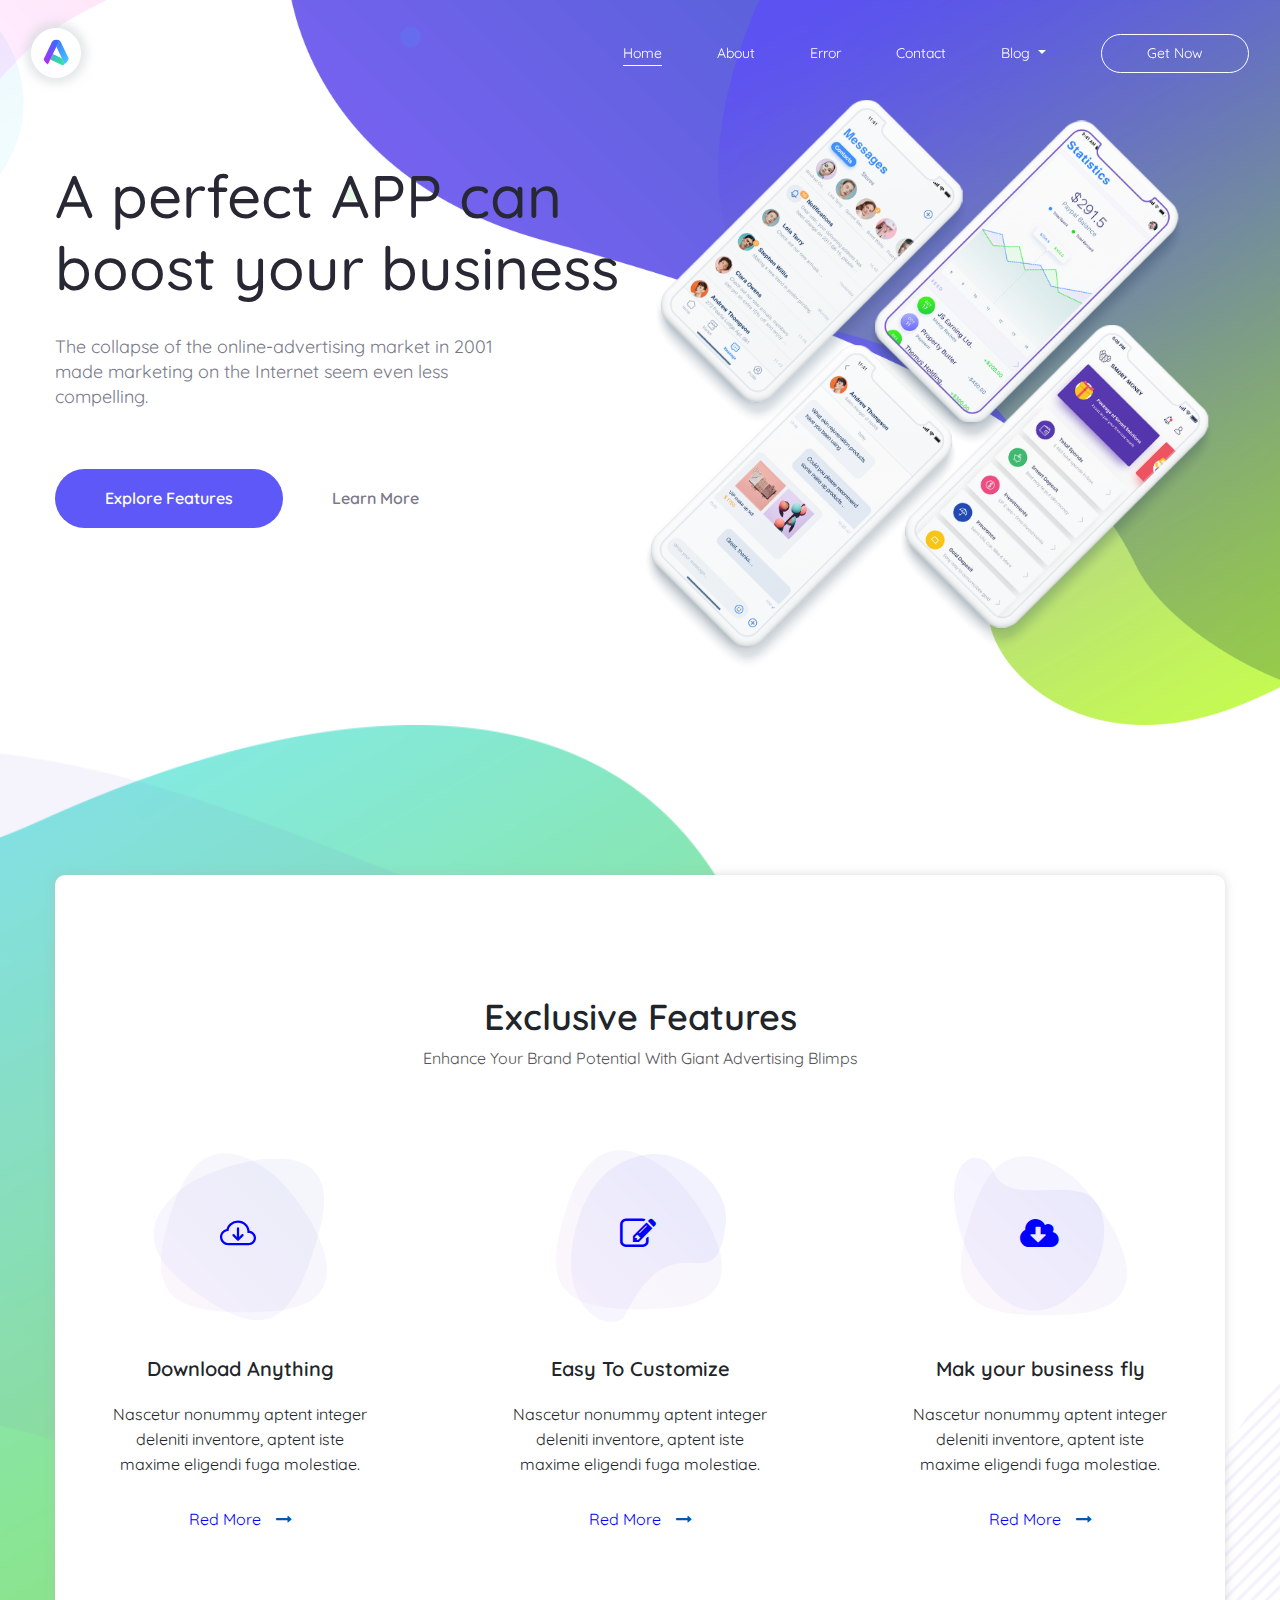
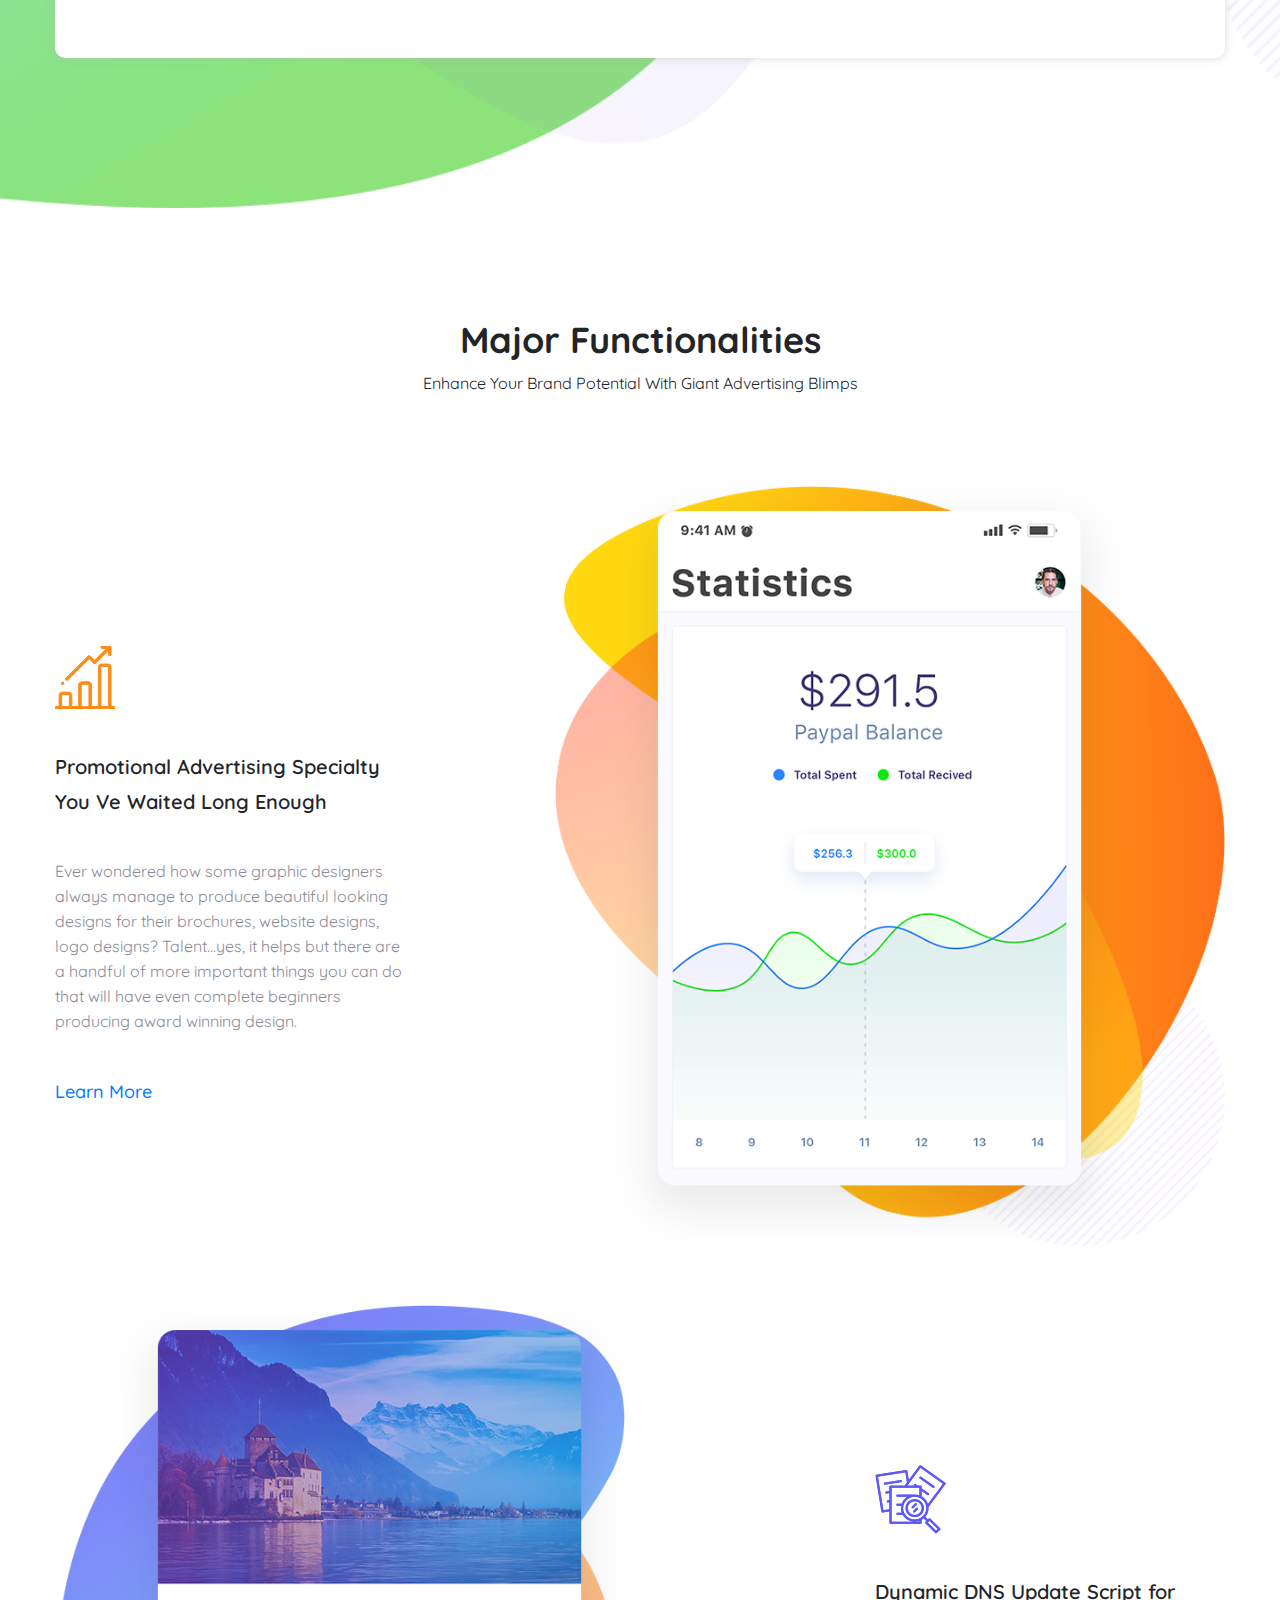
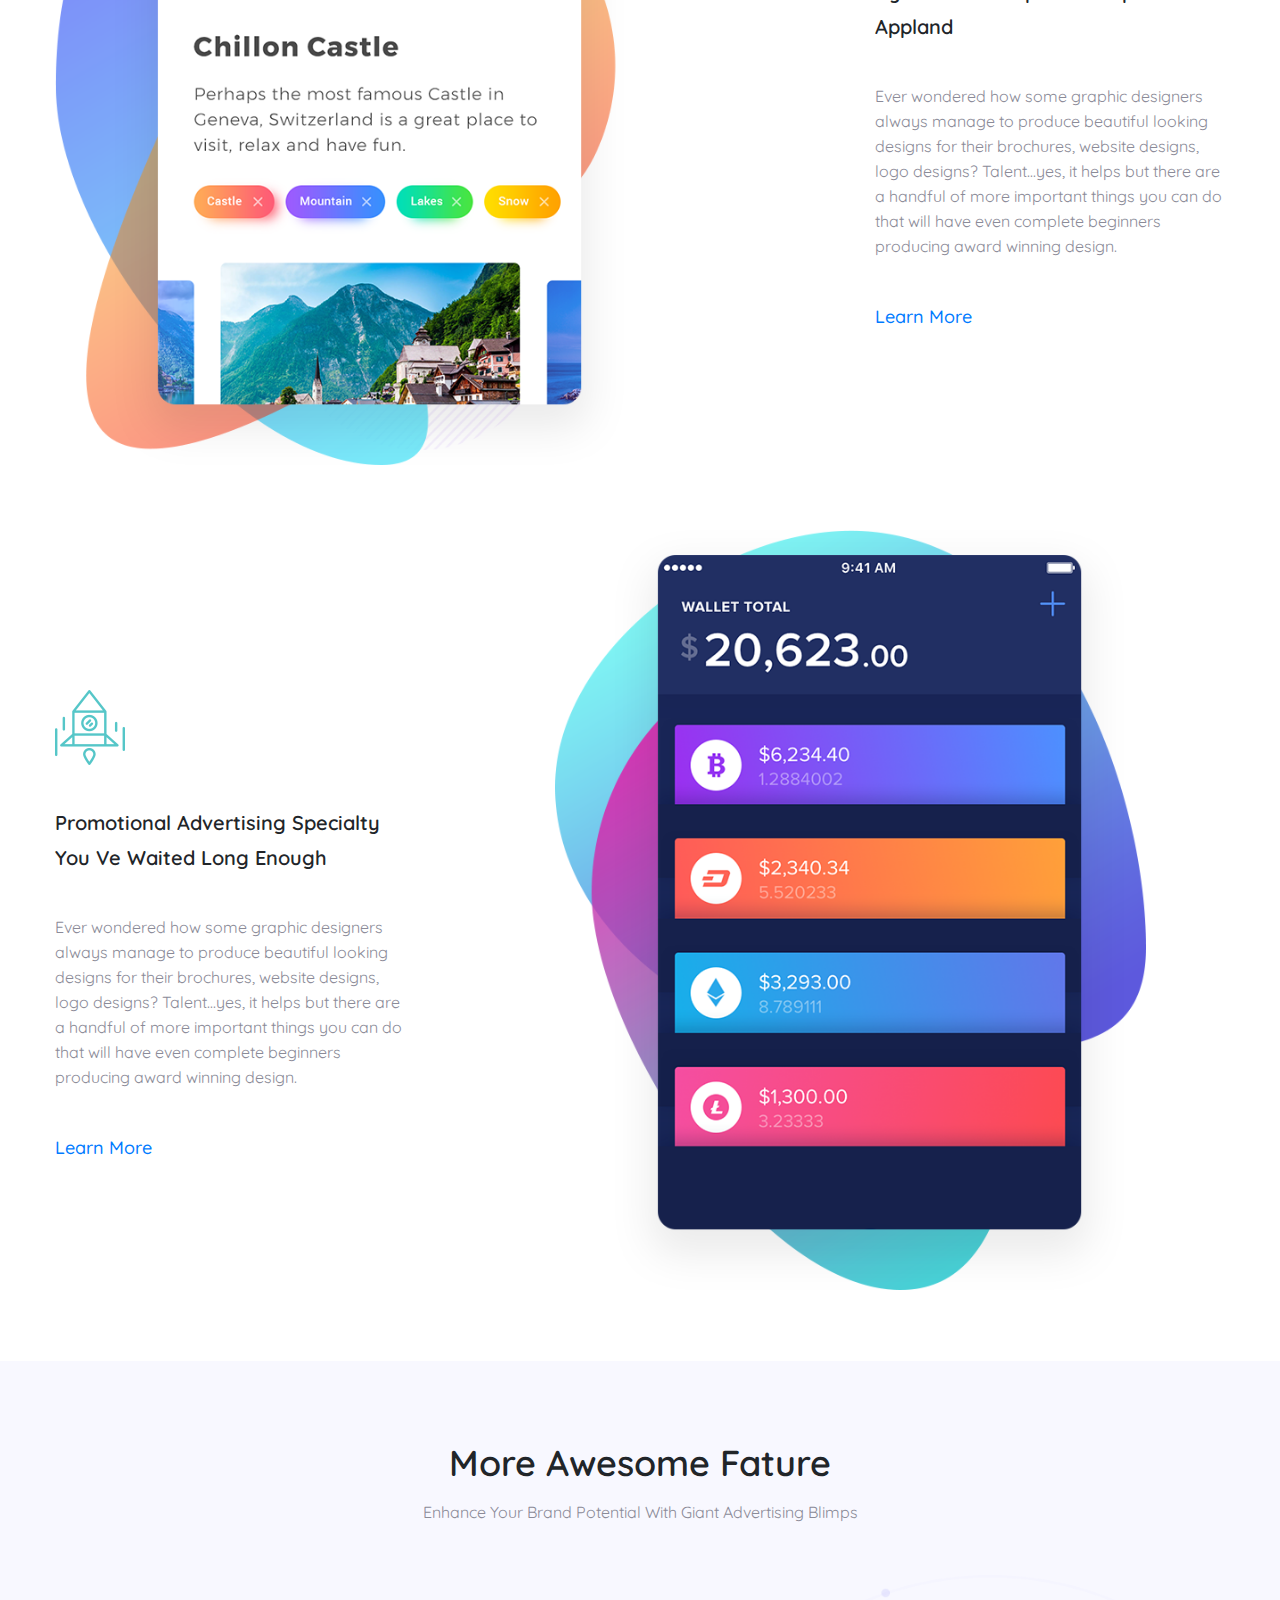
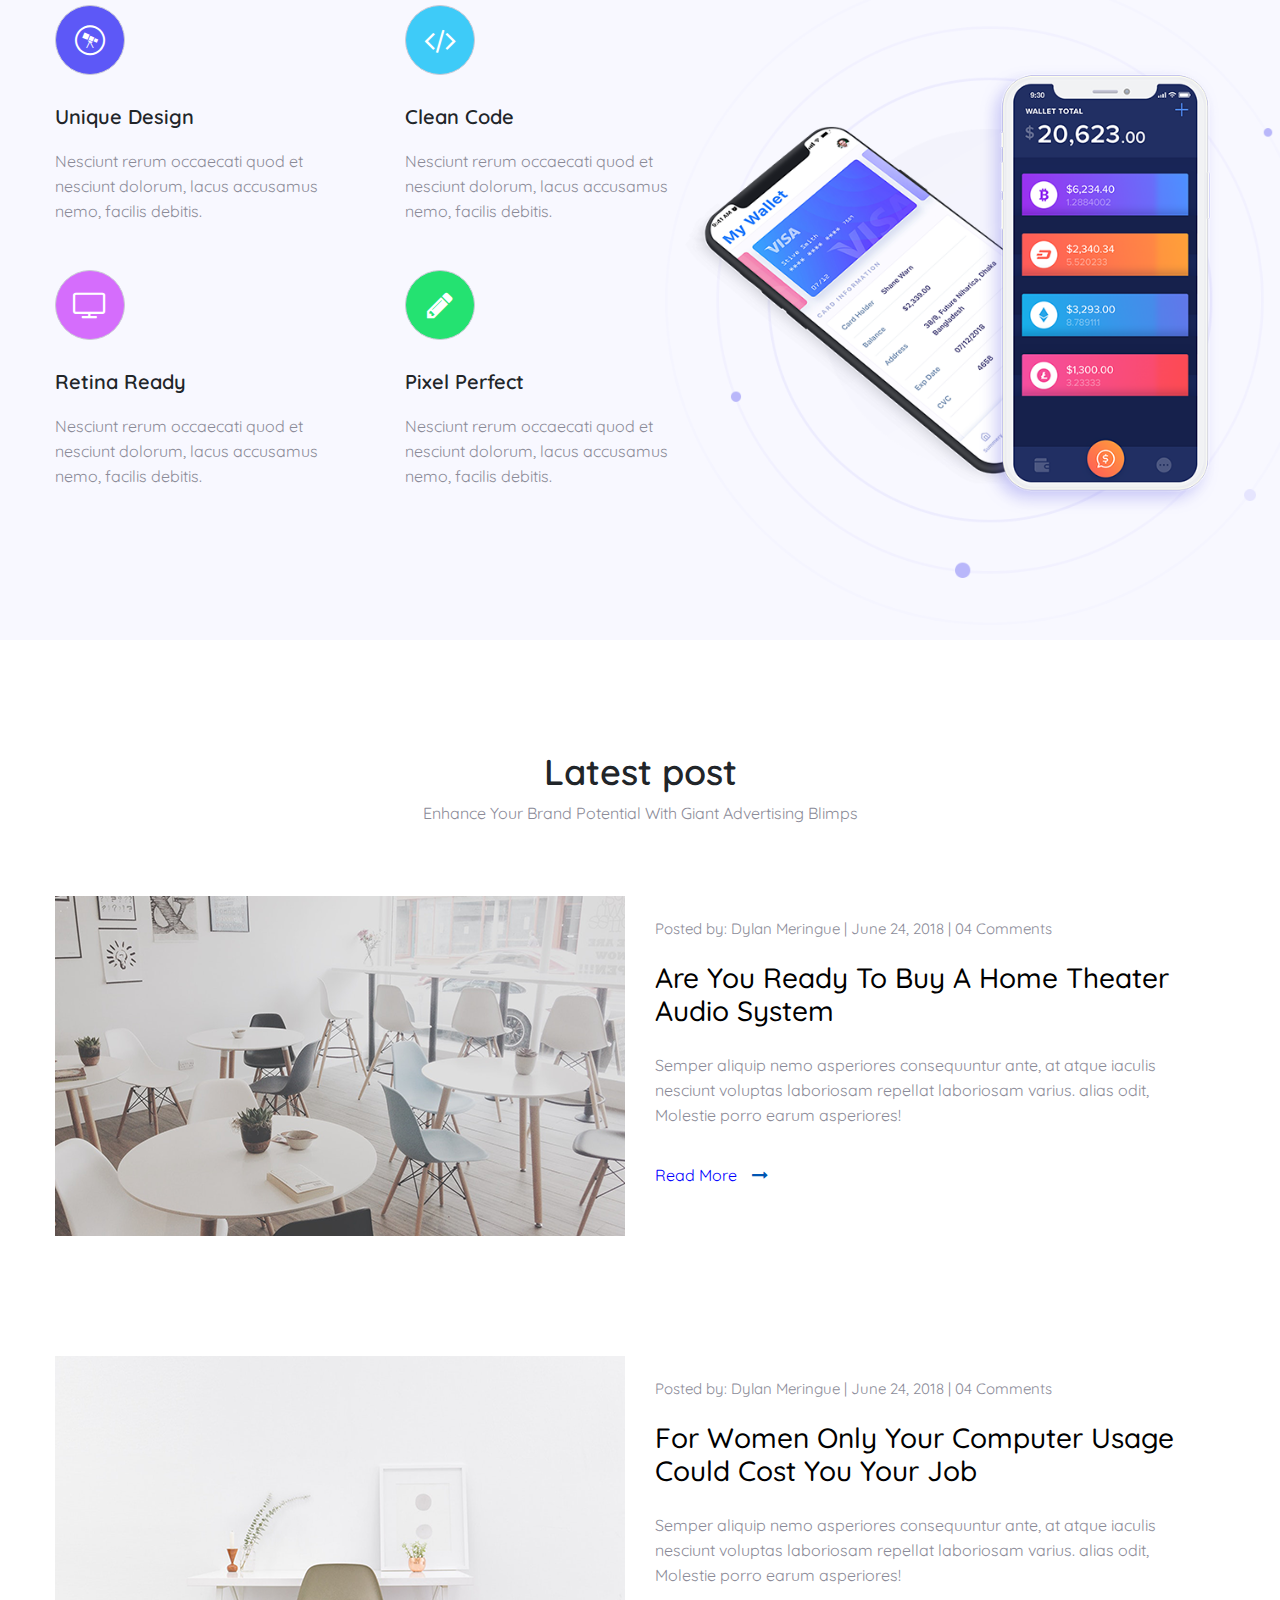
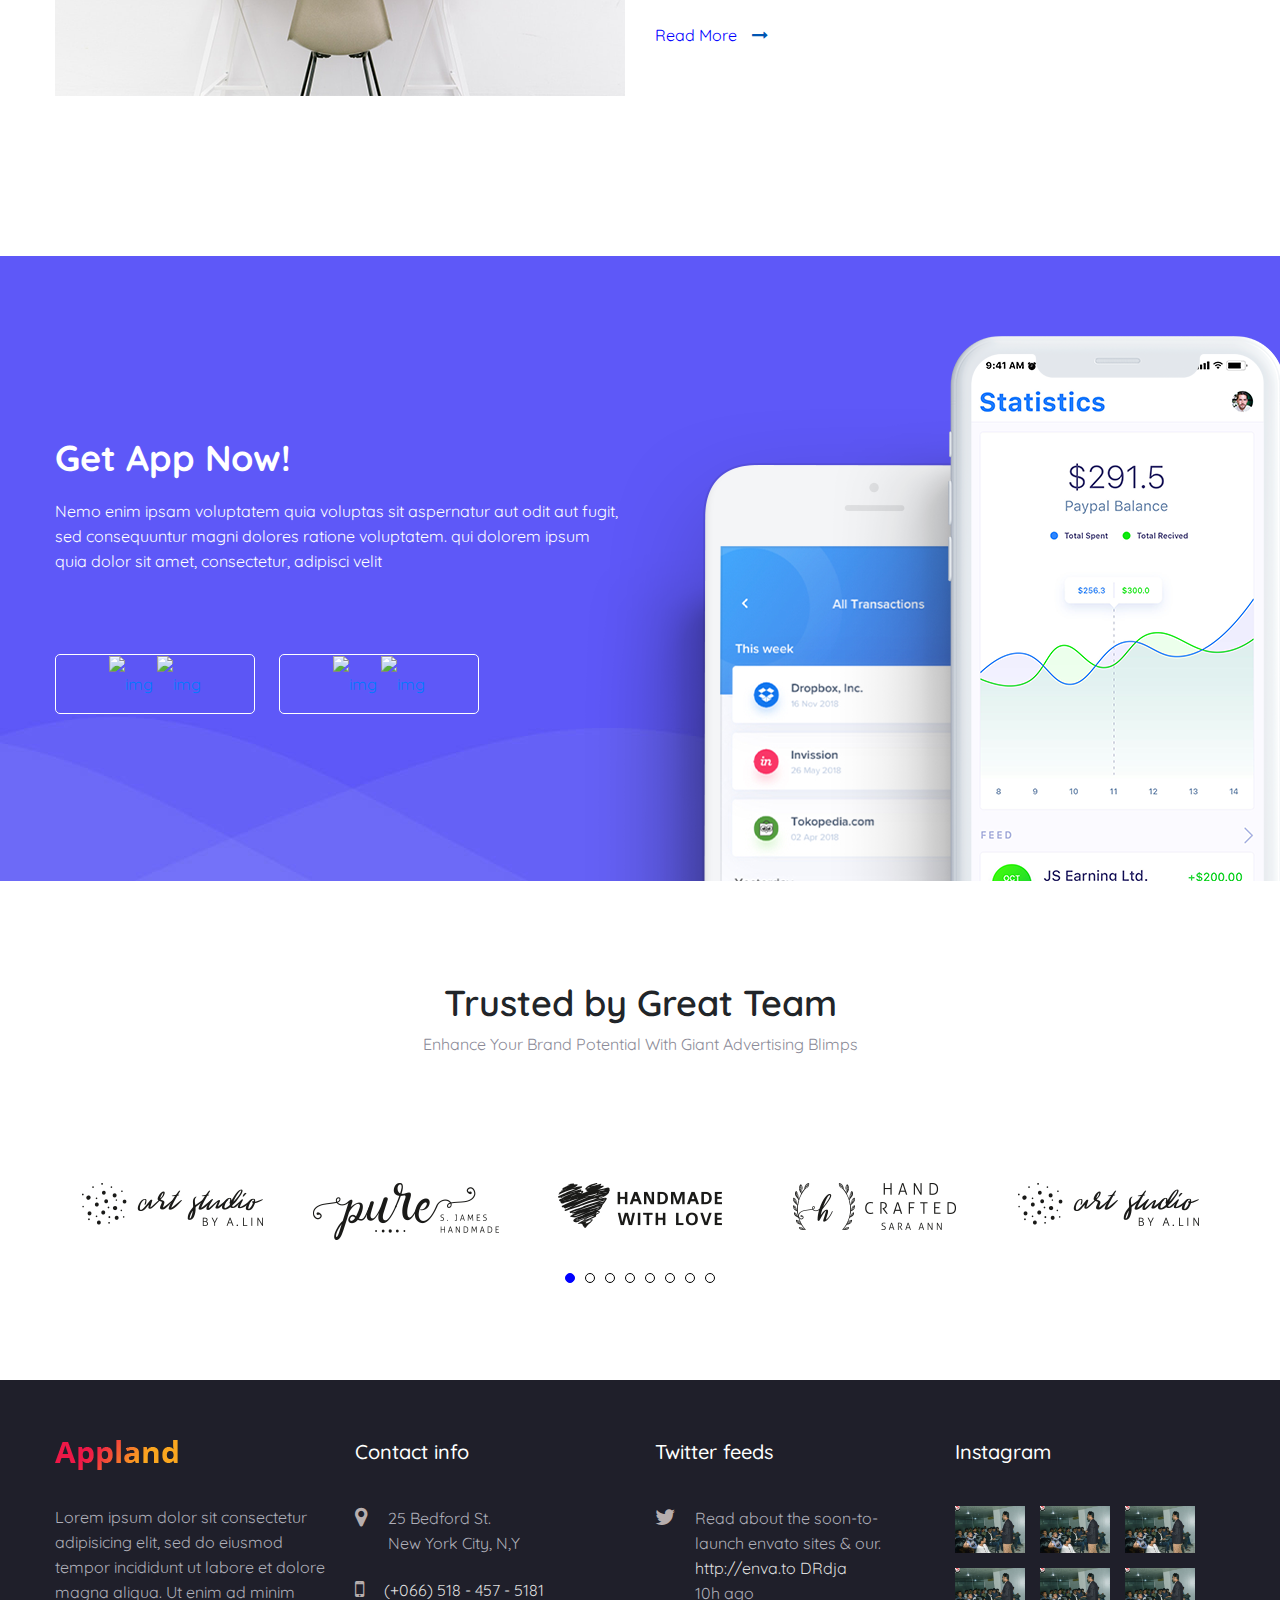
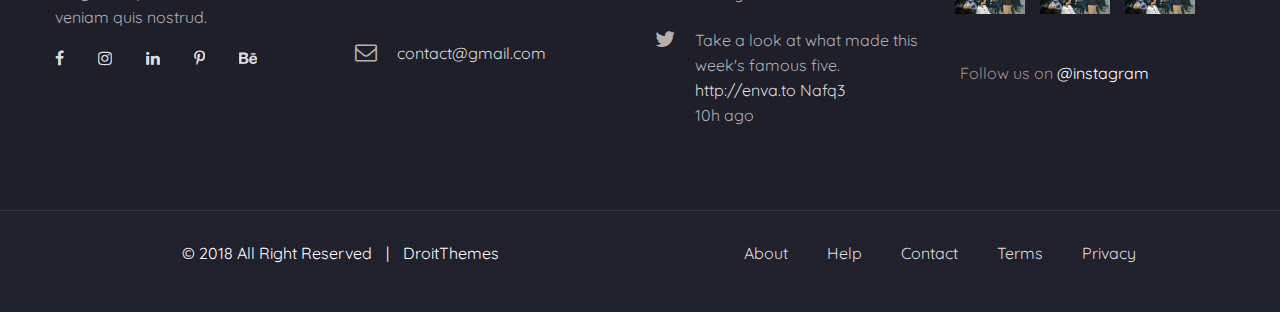
==== commit cdcfc1fe: "all file added" ====
--- a/index.html
+++ b/index.html
@@ -2,550 +2,441 @@
 <html lang="en">
 
 <head>
-  <meta charset="UTF-8">
-  <meta name="viewport" content="width=device-width, initial-scale=1.0">
-  <title>appland</title>
-  <link rel="stylesheet" href="./css/bootstrap.min.css">
-  <link rel="stylesheet" href="./css/font-awesome.min.css">
-  <link rel="stylesheet" href="https://droitthemes.com/html/mak/css/imagelightbox.css">
-  <link rel="stylesheet" href="./css/slick-theme.css">
-  <link rel="stylesheet" href="./css/slick.css">
-  <link rel="stylesheet" href="./css/style.css">
-</head>
+	<meta charset="UTF-8">
+	<meta name="viewport" content="width=device-width, initial-scale=1.0">
+	<title>Appland</title>
+	<!-- favicon icon -->
+	<link rel="shortcut icon" href="./imgs/logo.png" type="image/x-icon">
+	<link rel="stylesheet" href="./css/bootstrap.min.css">
+	<link rel="stylesheet" href="./css/font-awesome.min.css">
+	<link rel="stylesheet" href="https://droitthemes.com/html/mak/css/imagelightbox.css">
+	<link rel="stylesheet" href="./css/slick-theme.css">
+	<link rel="stylesheet" href="./css/slick.css">
+	<link rel="stylesheet" href="./css/style.css"> </head>
 
 <body>
-  <!--start header-->
-  <header class="header">
-    <div class="container-fluid">
-      <div class="row">
-        <div class="col-12">
-          <nav class="navbar navbar-expand-lg navbar-light ">
-            <a href="#"><img class="imglogo imglogohed" src="./imgs/logo.png" alt="img"></a>
-            <button class="navbar-toggler" type="button" data-toggle="collapse" data-target="#navbarSupportedContent"
-              aria-controls="navbarSupportedContent" aria-expanded="false" aria-label="Toggle navigation">
-              <span class="navbar-toggler-icon"></span>
-            </button>
-            <div class="collapse navbar-collapse" id="navbarSupportedContent">
-              <ul class="navbar-nav ml-auto">
-                <li class="nav-item "> <a class="nav-link active" href="#">Home</a>
-                </li>
-                <li class="nav-item"> <a class="nav-link" href="#">Features</a></li>
-                <li class="nav-item"> <a class="nav-link" href="#">Team</a></li>
-                <li class="nav-item"> <a class="nav-link" href="#">Testimoni</a></li>
-                <li class="nav-item DROWPDAWN dropdown"> <a href="#" class="nav-link dropdown-toggle"
-                    data-toggle="dropdown" role="button">Blog <span class="caret"></span></a>
-                  <ul class="navbar-nav DROWP_MANU dropdown-menu">
-                    <li><a href="#">Blog</a></li>
-                  </ul>
-                </li>
-                <a href="#" type="button" class="buttonhed btn btn-outline-primary">Get Now</a>
-              </ul>
-            </div>
-          </nav>
-        </div>
-      </div>
-    </div>
-  </header>
-  <!--start banner-->
-  <section class="banner_worp2">
-    <div class="container">
-      <div class="row">
-        <div class="col-xl-6 col-lg-6 col-md-12 col-12">
-          <div class="hd_banner">
-            <h3 class="hedrtTex">A perfect APP can
+	<!--start header-->
+	<header class="header">
+		<div class="container-fluid">
+			<div class="row">
+				<div class="col-12">
+					<nav class="navbar navbar-expand-lg navbar-light">
+						<a href="#"><img class="imglogo imglogohed" src="./imgs/logo.png" alt="img"></a>
+						<button class="navbar-toggler nav_toggler" type="button" data-toggle="collapse" data-target="#navbarSupportedContent" aria-controls="navbarSupportedContent" aria-expanded="false" aria-label="Toggle navigation">
+							<div class="navbar_icon">
+								<div class="itm_sss"></div>
+								<div class="itm_sss"></div>
+								<div class="itm_sss"></div>
+								<div class="cros_manu"> <span class="cros_item cros_b"></span> </div>
+							</div>
+						</button>
+						<div class="collapse hedr_collapse navbar-collapse" id="navbarSupportedContent">
+							<ul class="navbar-nav ml-auto ovwe_scroll">
+								<li class="nav-item "> <a class="nav-link active" href="index.html">Home</a> </li>
+								<li class="nav-item"> <a class="nav-link" href="about.html">About</a></li>
+								<li class="nav-item"> <a class="nav-link" href="error.html">Error</a></li>
+								<li class="nav-item"> <a class="nav-link" href="contact.html">Contact</a></li>
+								<li class="nav-item DROWPDAWN dropdown"> <a href="#" class="nav-link dropdown-toggle" data-toggle="dropdown" role="button">Blog <span class="caret"></span></a>
+									<ul class="navbar-nav DROWP_MANU dropdown-menu">
+										<li><a href="blog.html">Blog</a></li>
+										<li><a href="blogMasonary.html">blogMasonary</a></li>
+									</ul>
+								</li> <a href="#" type="button" class="buttonhed btn btn-outline-primary">Get Now</a> </ul>
+						</div>
+					</nav>
+				</div>
+			</div>
+		</div>
+	</header>
+	<!--start banner-->
+	<section class="banner_worp2">
+		<div class="container">
+			<div class="row">
+				<div class="col-xl-6 col-lg-6 col-md-12 col-12">
+					<div class="hd_banner">
+						<h3 class="hedrtTex">A perfect APP can
               boost your business
             </h3>
-            <p class="praTex">The collapse of the online-advertising market in 2001 made marketing on the Internet seem
-              even less compelling.</p>
-            <a href="#" class="btn_btun">Explore Features</a>
-            <a href="#" class="btn_btun2">Learn More</a>
-          </div>
-        </div>
-        <div class="col-xl-6 col-lg-6 col-md-12 col-12">
-          <div class="banner_mobil">
-            <div class="mobil_item fast">
-              <img class="img-fluid img_fast" src="./imgs/mobil_worp_1.png" alt="img">
-            </div>
-            <div class="mobil_item seckend_itm">
-              <img class="img-fluid img_fast" src="./imgs/mobil_worp_1.png" alt="img">
-            </div>
-            <div class="mobil_item thard">
-              <img class="img-fluid img_fast" src="./imgs/mobil_worp_1.png" alt="img">
-            </div>
-            <div class="mobil_item forth">
-              <img class="img-fluid img_fast" src="./imgs/mobil_worp_1.png" alt="img">
-            </div>
-          </div>
-        </div>
-      </div>
-    </div>
-  </section>
-  <!--end banner-->
-  <!--start icon-->
-  <section class="icon_worp2">
-    <div class="container">
-      <div class="row">
-        <div class="col-12">
-          <div class="castom_clas">
-            <div class="row">
-              <div class=" col-12">
-                <h3 class="icon_hedee text-center">Exclusive Features</h3>
-                <p class="icon_para text-center">Enhance Your Brand Potential With Giant Advertising Blimps</p>
-              </div>
-            </div>
-            <div class="row">
-              <div class="col-xl-4 col-lg-4 col-md-12 col-12">
-                <ul class="icon_item text-center">
-                  <li class="imgbaner">
-                    <i class="ancor fa fa-cloud-download"></i>
-                  </li>
-                  <h3 class="icon_h2">Download Anything</h3>
-                  <p class="icon_pra2">Nascetur nonummy aptent integer deleniti inventore, aptent iste maxime eligendi
-                    fuga molestiae.</p>
-                  <a class="icon_red" href="#">Red More<i class=" fa fa-long-arrow-right"></i></a>
-                </ul>
-              </div>
-              <div class="col-xl-4 col-lg-4 col-md-12 col-12">
-                <ul class="icon_item text-center">
-                  <li class="imgbaner imgbaner2">
-                    <i class="ancor fa fa-pencil-square-o"></i>
-                  </li>
-                  <h3 class="icon_h2">Easy To Customize</h3>
-                  <p class="icon_pra2">Nascetur nonummy aptent integer deleniti inventore, aptent iste maxime eligendi
-                    fuga molestiae.</p>
-                  <a class="icon_red" href="#">Red More<i class=" fa fa-long-arrow-right"></i></a>
-                </ul>
-              </div>
-              <div class="col-xl-4 col-lg-4 col-md-12 col-12">
-                <ul class="icon_item text-center">
-                  <li class="imgbaner imgbaner3">
-                    <i class="ancor fa fa-cloud-download"></i>
-                  </li>
-                  <h3 class="icon_h2">Mak your business fly</h3>
-                  <p class="icon_pra2">Nascetur nonummy aptent integer deleniti inventore, aptent iste maxime eligendi
-                    fuga molestiae.</p>
-                  <a class="icon_red" href="#">Red More<i class=" fa fa-long-arrow-right"></i></a>
-                </ul>
-              </div>
-            </div>
-          </div>
-        </div>
-      </div>
-    </div>
-  </section>
-  <!--end icon-->
-  <!--banner fast start-->
-  <section class="fast_banner_side">
-    <div class="container">
-      <div class="row">
-        <div class="col-12">
-          <h3 class="hbannr_fast text-center">Major Functionalities</h3>
-          <p class="pbanne_fast text-center">Enhance Your Brand Potential With Giant Advertising Blimps</p>
-        </div>
-      </div>
-      <div class="row">
-        <div class="col-xl-5 col-lg-5 col-md-12 col-sm-12 col-12">
-          <div class="left_banner_icon">
-            <div class="icon_item_side"><img class="img-fluid" src="./imgs/icon_aplin_1.png" alt="img"></div>
-            <h3 class="sid_hed">Promotional Advertising Specialty
+						<p class="praTex">The collapse of the online-advertising market in 2001 made marketing on the Internet seem even less compelling.</p> <a href="#" class="btn_btun">Explore Features</a> <a href="#" class="btn_btun2">Learn More</a> </div>
+				</div>
+				<div class="col-xl-6 col-lg-6 col-md-12 col-12">
+					<div class="banner_mobil">
+						<div class="mobil_item fast"> <img class="img-fluid img_fast" src="./imgs/header_phone_01.png" alt="img"> </div>
+						<div class="mobil_item seckend_itm"> <img class="img-fluid img_fast" src="./imgs/home_phone_02.png" alt="img"> </div>
+						<div class="mobil_item thard"> <img class="img-fluid img_fast" src="./imgs/home_phone_03.png" alt="img"> </div>
+						<div class="mobil_item forth"> <img class="img-fluid img_fast" src="./imgs/mobil_worp_1.png" alt="img"> </div>
+					</div>
+				</div>
+			</div>
+		</div>
+	</section>
+	<!--end banner-->
+	<!--start icon-->
+	<section class="icon_worp2">
+		<div class="container">
+			<div class="row">
+				<div class="col-12">
+					<div class="castom_clas">
+						<div class="row">
+							<div class=" col-12">
+								<h3 class="icon_hedee text-center">Exclusive Features</h3>
+								<p class="icon_para text-center">Enhance Your Brand Potential With Giant Advertising Blimps</p>
+							</div>
+						</div>
+						<div class="row">
+							<div class="col-xl-4 col-lg-4 col-md-12 col-12">
+								<ul class="icon_item text-center">
+									<li class="imgbaner imgbaner1"> <i class="ancor">
+										<svg width="1em" height="1em" viewBox="0 0 16 16" class="bi bi-cloud-arrow-down" fill="currentColor" xmlns="http://www.w3.org/2000/svg">
+											<path fill-rule="evenodd" d="M4.406 3.342A5.53 5.53 0 0 1 8 2c2.69 0 4.923 2 5.166 4.579C14.758 6.804 16 8.137 16 9.773 16 11.569 14.502 13 12.687 13H3.781C1.708 13 0 11.366 0 9.318c0-1.763 1.266-3.223 2.942-3.593.143-.863.698-1.723 1.464-2.383zm.653.757c-.757.653-1.153 1.44-1.153 2.056v.448l-.445.049C2.064 6.805 1 7.952 1 9.318 1 10.785 2.23 12 3.781 12h8.906C13.98 12 15 10.988 15 9.773c0-1.216-1.02-2.228-2.313-2.228h-.5v-.5C12.188 4.825 10.328 3 8 3a4.53 4.53 0 0 0-2.941 1.1z"/>
+											<path fill-rule="evenodd" d="M7.646 10.854a.5.5 0 0 0 .708 0l2-2a.5.5 0 0 0-.708-.708L8.5 9.293V5.5a.5.5 0 0 0-1 0v3.793L6.354 8.146a.5.5 0 1 0-.708.708l2 2z"/>
+										  </svg>
+									</i> </li>
+									<h3 class="icon_h2">Download Anything</h3>
+									<p class="icon_pra2">Nascetur nonummy aptent integer deleniti inventore, aptent iste maxime eligendi fuga molestiae.</p> <a class="icon_red" href="#">Red More<i class=" fa fa-long-arrow-right"></i></a> </ul>
+							</div>
+							<div class="col-xl-4 col-lg-4 col-md-12 col-12">
+								<ul class="icon_item text-center">
+									<li class="imgbaner imgbaner2"> <i class="ancor fa fa-edit"></i> </li>
+									<h3 class="icon_h2">Easy To Customize</h3>
+									<p class="icon_pra2">Nascetur nonummy aptent integer deleniti inventore, aptent iste maxime eligendi fuga molestiae.</p> <a class="icon_red" href="#">Red More<i class=" fa fa-long-arrow-right"></i></a> </ul>
+							</div>
+							<div class="col-xl-4 col-lg-4 col-md-12 col-12">
+								<ul class="icon_item text-center">
+									<li class="imgbaner imgbaner3"> <i class="ancor fa fa-cloud-download"></i> </li>
+									<h3 class="icon_h2">Mak your business fly</h3>
+									<p class="icon_pra2">Nascetur nonummy aptent integer deleniti inventore, aptent iste maxime eligendi fuga molestiae.</p> <a class="icon_red" href="#">Red More<i class=" fa fa-long-arrow-right"></i></a> </ul>
+							</div>
+						</div>
+					</div>
+				</div>
+			</div>
+		</div>
+	</section>
+	<!--end icon-->
+	<!--banner fast start-->
+	<section class="fast_banner_side">
+		<div class="container">
+			<div class="row">
+				<div class="col-12">
+					<h3 class="hbannr_fast text-center">Major Functionalities</h3>
+					<p class="pbanne_fast text-center">Enhance Your Brand Potential With Giant Advertising Blimps</p>
+				</div>
+			</div>
+			<div class="row">
+				<div class="col-xl-5 col-lg-5 col-md-12 col-sm-12 col-12">
+					<div class="left_banner_icon">
+						<div class="icon_item_side"><img class="img-fluid" src="./imgs/icon_aplin_1.png" alt="img"></div>
+						<h3 class="sid_hed">Promotional Advertising Specialty
               You Ve Waited Long Enough</h3>
-            <p class="side_para">Ever wondered how some graphic designers always manage to produce beautiful looking
-              designs for their brochures, website designs, logo designs? Talent...yes, it helps but there are a
-              handful
-              of more important things you can do that will have even complete beginners producing award winning
-              design.
-            </p>
-            <a class="batun_lern" href="#">Learn More</a>
-          </div>
-        </div>
-        <div class="col-xl-7 col-lg-7 col-md-12 col-sm-12 col-12">
-          <div class="imgs1">
-            <img class="imgsc_convt img-fluid" src="./imgs/banner_11111111.png" alt="img">
-            <img class="imgsc_convt2 img-fluid" src="./imgs/mobil_1111.png" alt="img">
-          </div>
-        </div>
-      </div>
-      <div class="row">
-        <div class="col-xl-6 col-lg-6 col-md-12 col-sm-12 col-12">
-          <div class="imgs1 res_add">
-            <img class="imgsc_convt img-fluid" src="./imgs/maobil2222.png" alt="img">
-            <img class="imgsc_convt2 img-fluid" src="./imgs/mobil2222222.png" alt="img">
-          </div>
-        </div>
-        <div class="col-xl-6 col-lg-6 col-md-12 col-sm-12 col-12">
-          <div class="left_banner_icon left_flot">
-            <div class="icon_item_side"> <img src="./imgs/icon_aplin2.png" alt="imgs"></div>
-            <h3 class="sid_hed">Dynamic DNS Update Script for Appland</h3>
-            <p class="side_para">Ever wondered how some graphic designers always manage to produce beautiful looking
-              designs for their brochures, website designs, logo designs? Talent...yes, it helps but there are a
-              handful
-              of more important things you can do that will have even complete beginners producing award winning
-              design.
-            </p>
-            <a class="batun_lern" href="#">Learn More</a>
-          </div>
-        </div>
-      </div>
-      <div class="row">
-        <div class="col-xl-5 col-lg-5 col-md-12 col-sm-12 col-12">
-          <div class="left_banner_icon">
-            <div class="icon_item_side"> <img class="img-fluid" src="./imgs/coll_icon3.png" alt="img"></div>
-            <h3 class="sid_hed">Promotional Advertising Specialty
+						<p class="side_para">Ever wondered how some graphic designers always manage to produce beautiful looking designs for their brochures, website designs, logo designs? Talent...yes, it helps but there are a handful of more important things you can do that will have even complete beginners producing award winning design. </p> <a class="batun_lern" href="#">Learn More</a> </div>
+				</div>
+				<div class="col-xl-7 col-lg-7 col-md-12 col-sm-12 col-12">
+					<div class="imgs1"> <img class="imgsc_convt img-fluid" src="./imgs/banner_11111111.png" alt="img"> <img class="imgsc_convt2 img-fluid" src="./imgs/mobil_1111.png" alt="img"> </div>
+				</div>
+			</div>
+			<div class="row">
+				<div class="col-xl-6 col-lg-6 col-md-12 col-sm-12 col-12">
+					<div class="imgs1 res_add"> <img class="imgsc_convt img-fluid" src="./imgs/maobil2222.png" alt="img"> <img class="imgsc_convt2 img-fluid" src="./imgs/mobil2222222.png" alt="img"> </div>
+				</div>
+				<div class="col-xl-6 col-lg-6 col-md-12 col-sm-12 col-12">
+					<div class="left_banner_icon left_flot">
+						<div class="icon_item_side"> <img src="./imgs/icon_aplin2.png" alt="imgs"></div>
+						<h3 class="sid_hed">Dynamic DNS Update Script for Appland</h3>
+						<p class="side_para">Ever wondered how some graphic designers always manage to produce beautiful looking designs for their brochures, website designs, logo designs? Talent...yes, it helps but there are a handful of more important things you can do that will have even complete beginners producing award winning design. </p> <a class="batun_lern" href="#">Learn More</a> </div>
+				</div>
+			</div>
+			<div class="row">
+				<div class="col-xl-5 col-lg-5 col-md-12 col-sm-12 col-12">
+					<div class="left_banner_icon">
+						<div class="icon_item_side"> <img class="img-fluid" src="./imgs/coll_icon3.png" alt="img"></div>
+						<h3 class="sid_hed">Promotional Advertising Specialty
               You Ve Waited Long Enough</h3>
-            <p class="side_para">Ever wondered how some graphic designers always manage to produce beautiful looking
-              designs for their brochures, website designs, logo designs? Talent...yes, it helps but there are a
-              handful
-              of more important things you can do that will have even complete beginners producing award winning
-              design.
-            </p>
-            <a class="batun_lern" href="#">Learn More</a>
-          </div>
-        </div>
-        <div class="col-xl-7 col-lg-7 col-md-12 col-sm-12 col-12">
-          <div class="imgs1 ">
-            <img class="imgsc_convt img-fluid" src="./imgs/mob33333.png" alt="img">
-            <img class="imgsc_convt2 img-fluid" src="./imgs/mobil_33333.png" alt="img">
-          </div>
-        </div>
-      </div>
-    </div>
-  </section>
-  <!--banner fast end-->
-  <!--start More Awesome Fature-->
-  <section class="More_Awesome_Fature">
-    <div class="container">
-      <div class="row">
-        <div class="col-12">
-          <h3 class="bannrhd_fast text-center">More Awesome Fature</h3>
-          <p class="bannepre_fast text-center">Enhance Your Brand Potential With Giant Advertising Blimps</p>
-        </div>
-      </div>
-      <div class="row">
-        <div class="col-xl-7 col-lg-7 col-md-12 col-sm-12 col-12">
-          <div class="more_icon_item">
-            <div class="row">
-              <div class="col-xl-6 col-lg-6 col-md-6 col-sm-12 col-12">
-                <div class="icon_items">
-                <div class="list_item_cercl list_item_cercl2">
-                  <div class="icon_carcal"><i class="carel_fa fa fa-wpexplorer"></i></div>
-                </div>
-                <h3 class="icon_hed">Unique Design</h3>
-                <p class="icon_pra">Nesciunt rerum occaecati quod et nesciunt dolorum, lacus accusamus nemo, facilis
-                  debitis.</p>
-              </div>
-              </div>
-              <div class="col-xl-6 col-lg-6 col-md-6 col-sm-12 col-12">
-                <div class="icon_items">
-                  <div class="list_item_cercl list_item_cercl3">
-                  <div class="icon_carcal"><i class="carel_fa fa fa-code"></i></div>
-                </div>
-                <h3 class="icon_hed">Clean Code</h3>
-                <p class="icon_pra">Nesciunt rerum occaecati quod et nesciunt dolorum, lacus accusamus nemo, facilis
-                  debitis.</p>
-                </div>
-                
-              </div>
-            </div>
-            <div class="row">
-              <div class="col-xl-6 col-lg-6 col-md-6 col-sm-12 col-12">
-                <div class="icon_items">
-                  <div class="list_item_cercl list_item_cercl4">
-                  <div class="icon_carcal"><i class="carel_fa fa fa-television"></i></div>
-                </div>
-                <h3 class="icon_hed">Retina Ready</h3>
-                <p class="icon_pra">Nesciunt rerum occaecati quod et nesciunt dolorum, lacus accusamus nemo, facilis
-                  debitis.</p>
-                </div>
-                
-              </div>
-              <div class="col-xl-6 col-lg-6 col-md-6 col-sm-12 col-12">
-                <div class="icon_items"><div class="list_item_cercl list_item_cercl5">
-                  <div class="icon_carcal"><i class="carel_fa fa fa-pencil"></i></div>
-                </div>
-                <h3 class="icon_hed">Pixel Perfect</h3>
-                <p class="icon_pra">Nesciunt rerum occaecati quod et nesciunt dolorum, lacus accusamus nemo, facilis
-                  debitis.</p>
-                </div>
-                
-              </div>
-            </div>
-          </div>
-        </div>
-        <div class="col-xl-5 col-lg-5 col-md-12 col-sm-12 col-12">
-          <div class="imgsid_mobil">
-            <div class="imgdublmobl2">
-              <div class="pone_srcl">
-                <img class="img-fluid imgwid" src="./imgs/roundShape.png" alt="img"></div>
-              <div class="pone_srcl2">
-                <img class="img-fluid imgwid2" src="./imgs/dubell_mobil.png" alt="img"></div>
-            </div>
-          </div>
-        </div>
-      </div>
-    </div>
-  </section>
-  <!--end More Awesome Fature-->
-  <!--start lates post-->
-  <section class="letst_updeet">
-    <div class="container">
-      <div class="row">
-        <div class="col-12">
-          <h3 class="lates_hedf text-center">Latest post</h3>
-          <p class="latest_praf text-center">Enhance Your Brand Potential With Giant Advertising Blimps</p>
-        </div>
-      </div>
-      <div class="row lets_row">
-        <div class="col-xl-6 col-lg-6 col-md-12 col-sm-12 col-12">
-          <div class="img_updet"><a href="#"> <img class="imglats img-fluid " src="./imgs/lates_img1.png" alt="img"></a></div>
-        </div>
-        <div class="col-xl-6 col-lg-6 col-md-12 col-sm-12 col-12">
-          <div class="letest_h_bner">
-             <p class="pand_detand_coment">Posted by: Dylan Meringue | June 24, 2018 | 04 Comments</p>
-          <a href="#">
-            <h3 class="latest_hed2"> Are You Ready To Buy A Home Theater Audio System </h3>
-          </a>
-          <p class="latst_pra3"> Semper aliquip nemo asperiores consequuntur ante, at atque iaculis nesciunt voluptas
-            laboriosam repellat laboriosam varius. alias odit, Molestie porro earum asperiores! </p>
-          <a class="batun_lern updet_link" href="#">Read More<i class=" fa fa-long-arrow-right"></i></a>
-          </div>
-         
-        </div>
-      </div>
-      <div class="row lets_row">
-        <div class="col-xl-6 col-lg-6 col-md-12 col-sm-12 col-12">
-          
-          <div class="img_updet"><a href="#"> <img class="imglats img-fluid " src="./imgs/lates_img2.png" alt="img"></a></div>
-        </div>
-        <div class="col-xl-6 col-lg-6 col-md-12 col-sm-12 col-12 ">
-          <div class="letest_h_bner">
-            <p class="pand_detand_coment">Posted by: Dylan Meringue | June 24, 2018 | 04 Comments</p>
-          <a href="#">
-            <h3 class="latest_hed2">For Women Only Your Computer Usage Could Cost You Your Job</h3>
-          </a>
-          <p class="latst_pra3"> Semper aliquip nemo asperiores consequuntur ante, at atque iaculis nesciunt voluptas
-            laboriosam repellat laboriosam varius. alias odit, Molestie porro earum asperiores! </p>
-          <a class="batun_lern updet_link" href="#">Read More<i class=" fa fa-long-arrow-right"></i></a>
-          </div>
-          
-        </div>
-      </div>
-    </div>
-  </section>
-  <!--end lates post-->
-
-  <!--start get app-->
-  <section class="get_worp">
-    <div class="container">
-      <div class="row">
-        <div class="col-xl-7 col-lg-7 col-md-12 col-sm-12 col-12">
-          <h3 class="hed_getup">Get App Now!</h3>
-          <p class="get_pra">Nemo enim ipsam voluptatem quia voluptas sit aspernatur aut odit aut fugit, sed
-            consequuntur magni dolores ratione voluptatem. qui dolorem ipsum quia dolor sit amet, consectetur, adipisci
-            velit</p>
-          <a href="#" class="app-btn" onmouseenter="this.style.backgroundColor='#ffffff'"
-            onmouseleave="this.style.backgroundColor='rgba(0,0,0,0.01)'"
-            style="background-color: rgba(0, 0, 0, 0.01); border-color: rgb(255, 255, 255);">
-            <img class="img_hid" src="https://droitthemes.com/wp/appland-main/wp-content/uploads/2018/03/apple_btn.png" alt="img">
-            <img class="img_hid"  src="https://droitthemes.com/wp/appland-main/wp-content/uploads/2018/03/apple_btn_hover.png" alt="img">
-          </a>
-          <a href="#" class="app-btn" onmouseenter="this.style.backgroundColor='#ffffff'"
-            onmouseleave="this.style.backgroundColor='rgba(0,0,0,0)'"
-            style="background-color: rgba(0, 0, 0, 0); border-color: rgb(255, 255, 255);">
-            <img class="img_hid"  src="https://droitthemes.com/wp/appland-main/wp-content/uploads/2018/03/androit_btn.png" alt="img">
-            <img class="img_hid" src="https://droitthemes.com/wp/appland-main/wp-content/uploads/2018/03/androit_btn_hover.png"
-              alt="img">
-          </a>
-        </div>
-        <div class="col-xl-5 col-lg-5 col-md-12 col-sm-12 col-12">
-          <div class="appl_img">
-            <img class="apimg" src="./imgs/mobil_555.png" alt="img">
-          </div>
-        </div>
-      </div>
-  </section>
-  <!--end get app-->
-
-  <!--start tustard section-->
-  <srection class="slied_worp_hed">
-    <div class="container">
-      <div class="row">
-        <div class="col-12">
-          <h3 class="slied_hed text-center">Trusted by Great Team</h3>
-          <p class="text-center slied_pra">Enhance Your Brand Potential With Giant Advertising Blimps</p>
-        </div>
-      </div>
-    </div>
-  </srection>
-  <!--end tustard section-->
-
-  <!--swtart slider-->
-  <section class="slider_worp">
-    <div class="container">
-      <div class="row">
-        <div class="col-12">
-          <div class="sssyour-class">
-            <div><img class="imGSL" src="./imgs/icon_slied_5.png" alt="img"></div>
-            <div><img class="imGSL" src="./imgs/slid_icon.png" alt="img"></div>
-            <div><img class="imGSL" src="./imgs/slied_icon2.png" alt="img"></div>
-            <div><img class="imGSL" src="./imgs/slied_icons4.png" alt="img"></div>
-            <div><img class="imGSL" src="./imgs/icon_slied_5.png" alt="img"></div>
-            <div><img class="imGSL" src="./imgs/slid_icon.png" alt="img"></div>
-            <div><img class="imGSL" src="./imgs/slied_icon2.png" alt="img"></div>
-            <div><img class="imGSL" src="./imgs/slied_icons4.png" alt="img"></div>
-          </div>
-        </div>
-      </div>
-    </div>
-  </section> 
-  <!--end slider-->
-  <!--start instgram img-->
-  <section class="appland_info">
-    <div class="container">
-      <div class="row">
-        <div class="col-xl-3 col-lg-3 col-md-6 col-sm-12 col-12">
-          <div class="aplien_item">
-            <img class="h_logo" src="./imgs/blogfuter_logo@.png" alt="img">
-            <p class="p_aplin">Lorem ipsum dolor sit consectetur adipisicing elit, sed do eiusmod tempor incididunt ut
-              labore et dolore magna aliqua. Ut enim ad minim veniam quis nostrud.
-            </p>
-            <span class="icon_items">
-              <i class="fa fa-facebook sdds" aria-hidden="true"></i>
-              <i class="fa fa-instagram sdds" aria-hidden="true"></i>
-              <i class="fa fa-linkedin sdds" aria-hidden="true"></i>
-              <i class="fa fa-pinterest-p sdds" aria-hidden="true"></i>
-              <i class="fa fa-behance sdds" aria-hidden="true"></i>
-            </span>
-          </div>
-        </div>
-        <div class="col-xl-3 col-lg-3 col-md-6 col-sm-12 col-12">
-          <div class="aplien_item">
-            <h4 class="h_info">Contact info</h4>
-            <div class="icon_items">
-              <span class="icon_info"><i class="fa fa-map-marker" aria-hidden="true"></i></i></span>
-              <p class="icon_pra">25 Bedford St. <br />New York City, N,Y</p>
-            </div>
-            <div class="icon_items">
-              <span class="icon_info"><i class="fa fa-mobile" aria-hidden="true"></i></i></span>
-              <a class="icon_p" href="#">(+066) 518 - 457 - 5181</a>
-            </div>
-            <div class="icon_items">
-              <span class="icon_info"><i class="fa fa-envelope-o" aria-hidden="true"></i></i></span>
-              <a class="icon_p" href="#">contact@gmail.com</a>
-            </div>
-
-          </div>
-        </div>
-        <div class="col-xl-3 col-lg-3 col-md-6 col-sm-12 col-12">
-          <div class="aplien_item">
-            <h4 class="h_info">Twitter feeds</h4>
-            <div class="icon_items">
-              <span class="icon_info"><i class="fa fa-twitter ttr" aria-hidden="true"></i></span>
-              <p class="icon_pra">Read about the soon-to-launch envato sites & our.
-                <a href="#">http://enva.to DRdja</a>
-                <br /><span>10h ago</span></p>
-            </div>
-            <div class="icon_items">
-              <span class="icon_info"><i class="fa fa-twitter ttr" aria-hidden="true"></i></span>
-              <p class="icon_pra">Take a look at what made this week's famous five.
-                <a href="#">http://enva.to Nafq3</a>
-                <br /><span>10h ago</span></p>
-            </div>
-          </div>
-        </div>
-        <div class="col-xl-3 col-lg-3 col-md-6 col-sm-12 col-12">
-          <div class="aplien_item">
-            <h4 class="h_info">Instagram</h4>
-            <div class="icon_items">
-              <div class="row">
-                <div class="col-xl-4 col-lg-4 col-md-4 col-sm-4 col-4 ctm_cl ctm_cl">
-                  <div class="img_aplin"><img class="img-fluid img_aplinss" data-toggle="modal"
-                      data-target="#exampleModalCenter" src="./imgs/82248466_142519090533785_5678768929426636800_o.jpg"
-                      alt="img"></div>
-                </div>
-                <div class="col-xl-4 col-lg-4 col-md-4 col-sm-4 col-4 ctm_cl ctm_cl">
-                  <div class="img_aplin"><img class="img-fluid img_aplinss" data-toggle="modal"
-                      data-target="#exampleModalCenter" src="./imgs/82248466_142519090533785_5678768929426636800_o.jpg"
-                      alt="img"></div>
-                </div>
-                <div class="col-xl-4 col-lg-4 col-md-4 col-sm-4 col-4 ctm_cl">
-                  <div class="img_aplin"><img class="img-fluid img_aplinss" data-toggle="modal"
-                      data-target="#exampleModalCenter" src="./imgs/82248466_142519090533785_5678768929426636800_o.jpg"
-                      alt="img"></div>
-                </div>
-
-                <div class="col-xl-4 col-lg-4 col-md-4 col-sm-4 col-4 ctm_cl ctm_cl">
-                  <div class="img_aplin"><img class="img-fluid img_aplinss" data-toggle="modal"
-                      data-target="#exampleModalCenter" src="./imgs/82248466_142519090533785_5678768929426636800_o.jpg"
-                      alt="img"></div>
-                </div>
-                <div class="col-xl-4 col-lg-4 col-md-4 col-sm-4 col-4 ctm_cl ctm_cl">
-                  <div class="img_aplin"><img class="img-fluid img_aplinss" data-toggle="modal"
-                      data-target="#exampleModalCenter" src="./imgs/82248466_142519090533785_5678768929426636800_o.jpg"
-                      alt="img"></div>
-                </div>
-                <div class="col-xl-4 col-lg-4 col-md-4 col-sm-4 col-4 ctm_cl ctm_cl">
-                  <div class="img_aplin"><img class="img-fluid img_aplinss" data-toggle="modal"
-                      data-target="#exampleModalCenter" src="./imgs/82248466_142519090533785_5678768929426636800_o.jpg"
-                      alt="img"></div>
-                </div>
-
-              </div>
-            </div>
-            <p class="icon_pra">Follow us on <span class="ins_tgrm">@instagram</span></p>
-          </div>
-        </div>
-      </div>
-    </div>
-  </section>
-  <!--end instgram img-->
-  <!-- start footer-->
-  <footer>
-    <div class="container">
-      <div class="row">
-        <div class="col-xl-6 col-lg-6 col-md-12 col-sm-12 col-12">
-          <p class="t_pra m-0 text-center">&copy; 2018 All Right Reserved <span class="fot_drort2"> | </span>
-            <span class="fot_drort">DroitThemes</span>
-          </p>
-        </div>
-        <div class="col-xl-6 col-lg-6 col-md-12 col-sm-12 col-12">
-          <ul class="main_list mb-0">
-            <li class="list_item"><a class="list" href="#">about</a></li>
-            <li class="list_item"><a class="list" href="#">help</a></li>
-            <li class="list_item"><a class="list" href="#">contact</a></li>
-            <li class="list_item"><a class="list" href="#">terms</a></li>
-            <li class="list_item"><a class="list" href="#">Privacy</a></li>
-          </ul>
-        </div>
-      </div>
-    </div>
-  </footer>
-  <!-- end footer -->
-  <!--start mordal-->
-  <div class="modal_item modal fade" id="exampleModalCenter" tabindex="-1" role="dialog"
-    aria-labelledby="exampleModalCenterTitle" aria-hidden="true">
-    <div class="modal-dialog modal-dialog-centered" role="document">
-      <div class="modal-content">
-        <div class="modal-header">
-          <h5 class="modal-title" id="exampleModalLongTitle">Modal title</h5>
-          <button type="button" class="close" data-dismiss="modal" aria-label="Close">
-            <span aria-hidden="true">&times;</span>
-          </button>
-        </div>
-        <div class="modal-body">
-          <img src="./imgs/82248466_142519090533785_5678768929426636800_o.jpg" class="img-fluid img_aplin" alt="img">
-          <p class="pra_modal">Lorem ipsum, dolor sit amet consectetur adipisicing elit. Cumque voluptate quaerat nam
-            numquam delectus omnis porro ex consectetur eos distinctio. sudam</p>
-        </div>
-      </div>
-    </div>
-  </div>
-  <script src="./js/jquery.min.js"></script>
-  <script src="./js/bootstrap.min.js"></script>
-  <script src="./js/imagelightbox.js"></script>
-  <script src="./js/isotope.pkgd.min.js"></script>
-  <script src="./js/waypoints.min.js"></script>
-  <script src="./js/slick.min.js"></script>
-  <script src="./js/main.js"></script>
+						<p class="side_para">Ever wondered how some graphic designers always manage to produce beautiful looking designs for their brochures, website designs, logo designs? Talent...yes, it helps but there are a handful of more important things you can do that will have even complete beginners producing award winning design. </p> <a class="batun_lern" href="#">Learn More</a> </div>
+				</div>
+				<div class="col-xl-7 col-lg-7 col-md-12 col-sm-12 col-12">
+					<div class="imgs1 "> <img class="imgsc_convt img-fluid" src="./imgs/mob33333.png" alt="img"> <img class="imgsc_convt2 img-fluid" src="./imgs/mobil_33333.png" alt="img"> </div>
+				</div>
+			</div>
+		</div>
+	</section>
+	<!--banner fast end-->
+	<!--start More Awesome Fature-->
+	<section class="More_Awesome_Fature">
+		<div class="container">
+			<div class="row">
+				<div class="col-12">
+					<h3 class="bannrhd_fast text-center">More Awesome Fature</h3>
+					<p class="bannepre_fast text-center">Enhance Your Brand Potential With Giant Advertising Blimps</p>
+				</div>
+			</div>
+			<div class="row">
+				<div class="col-xl-7 col-lg-7 col-md-12 col-sm-12 col-12">
+					<div class="more_icon_item">
+						<div class="row">
+							<div class="col-xl-6 col-lg-6 col-md-6 col-sm-12 col-12">
+								<div class="icon_items">
+									<div class="list_item_cercl list_item_cercl2">
+										<div class="icon_carcal"><i class="carel_fa fa fa-wpexplorer"></i></div>
+									</div>
+									<h3 class="icon_hed">Unique Design</h3>
+									<p class="icon_pra">Nesciunt rerum occaecati quod et nesciunt dolorum, lacus accusamus nemo, facilis debitis.</p>
+								</div>
+							</div>
+							<div class="col-xl-6 col-lg-6 col-md-6 col-sm-12 col-12">
+								<div class="icon_items">
+									<div class="list_item_cercl list_item_cercl3">
+										<div class="icon_carcal"><i class="carel_fa fa fa-code"></i></div>
+									</div>
+									<h3 class="icon_hed">Clean Code</h3>
+									<p class="icon_pra">Nesciunt rerum occaecati quod et nesciunt dolorum, lacus accusamus nemo, facilis debitis.</p>
+								</div>
+							</div>
+						</div>
+						<div class="row">
+							<div class="col-xl-6 col-lg-6 col-md-6 col-sm-12 col-12">
+								<div class="icon_items">
+									<div class="list_item_cercl list_item_cercl4">
+										<div class="icon_carcal"><i class="carel_fa fa fa-television"></i></div>
+									</div>
+									<h3 class="icon_hed">Retina Ready</h3>
+									<p class="icon_pra">Nesciunt rerum occaecati quod et nesciunt dolorum, lacus accusamus nemo, facilis debitis.</p>
+								</div>
+							</div>
+							<div class="col-xl-6 col-lg-6 col-md-6 col-sm-12 col-12">
+								<div class="icon_items">
+									<div class="list_item_cercl list_item_cercl5">
+										<div class="icon_carcal"><i class="carel_fa fa fa-pencil"></i></div>
+									</div>
+									<h3 class="icon_hed">Pixel Perfect</h3>
+									<p class="icon_pra">Nesciunt rerum occaecati quod et nesciunt dolorum, lacus accusamus nemo, facilis debitis.</p>
+								</div>
+							</div>
+						</div>
+					</div>
+				</div>
+				<div class="col-xl-5 col-lg-5 col-md-12 col-sm-12 col-12">
+					<div class="imgsid_mobil">
+						<div class="imgdublmobl2">
+							<div class="pone_srcl"> <img class="img-fluid imgwid" src="./imgs/roundShape.png" alt="img"></div>
+							<div class="pone_srcl2"> <img class="img-fluid imgwid2" src="./imgs/dubell_mobil.png" alt="img"></div>
+						</div>
+					</div>
+				</div>
+			</div>
+		</div>
+	</section>
+	<!--end More Awesome Fature-->
+	<!--start lates post-->
+	<section class="letst_updeet">
+		<div class="container">
+			<div class="row">
+				<div class="col-12">
+					<h3 class="lates_hedf text-center">Latest post</h3>
+					<p class="latest_praf text-center">Enhance Your Brand Potential With Giant Advertising Blimps</p>
+				</div>
+			</div>
+			<div class="row lets_row">
+				<div class="col-xl-6 col-lg-6 col-md-12 col-sm-12 col-12">
+					<div class="img_updet">
+						<a href="#"> <img class="imglats img-fluid " src="./imgs/lates_img1.png" alt="img"></a>
+					</div>
+				</div>
+				<div class="col-xl-6 col-lg-6 col-md-12 col-sm-12 col-12">
+					<div class="letest_h_bner">
+						<p class="pand_detand_coment">Posted by: Dylan Meringue | June 24, 2018 | 04 Comments</p>
+						<a href="#">
+							<h3 class="latest_hed2"> Are You Ready To Buy A Home Theater Audio System </h3> </a>
+						<p class="latst_pra3"> Semper aliquip nemo asperiores consequuntur ante, at atque iaculis nesciunt voluptas laboriosam repellat laboriosam varius. alias odit, Molestie porro earum asperiores! </p> <a class="batun_lern updet_link" href="#">Read More<i class=" fa fa-long-arrow-right"></i></a> </div>
+				</div>
+			</div>
+			<div class="row lets_row">
+				<div class="col-xl-6 col-lg-6 col-md-12 col-sm-12 col-12">
+					<div class="img_updet">
+						<a href="#"> <img class="imglats img-fluid " src="./imgs/lates_img2.png" alt="img"></a>
+					</div>
+				</div>
+				<div class="col-xl-6 col-lg-6 col-md-12 col-sm-12 col-12 ">
+					<div class="letest_h_bner">
+						<p class="pand_detand_coment">Posted by: Dylan Meringue | June 24, 2018 | 04 Comments</p>
+						<a href="#">
+							<h3 class="latest_hed2">For Women Only Your Computer Usage Could Cost You Your Job</h3> </a>
+						<p class="latst_pra3"> Semper aliquip nemo asperiores consequuntur ante, at atque iaculis nesciunt voluptas laboriosam repellat laboriosam varius. alias odit, Molestie porro earum asperiores! </p> <a class="batun_lern updet_link" href="#">Read More<i class=" fa fa-long-arrow-right"></i></a> </div>
+				</div>
+			</div>
+		</div>
+	</section>
+	<!--end lates post-->
+	<!--start get app-->
+	<section class="get_worp">
+		<div class="container">
+			<div class="row">
+				<div class="col-xl-7 col-lg-7 col-md-12 col-sm-12 col-12">
+					<h3 class="hed_getup">Get App Now!</h3>
+					<p class="get_pra">Nemo enim ipsam voluptatem quia voluptas sit aspernatur aut odit aut fugit, sed consequuntur magni dolores ratione voluptatem. qui dolorem ipsum quia dolor sit amet, consectetur, adipisci velit</p>
+					<a href="#" class="app-btn" onmouseenter="this.style.backgroundColor='#ffffff'" onmouseleave="this.style.backgroundColor='rgba(0,0,0,0.01)'" style="background-color: rgba(0, 0, 0, 0.01); border-color: rgb(255, 255, 255);"> <img class="img_hid" src="https://droitthemes.com/wp/appland-main/wp-content/uploads/2018/03/apple_btn.png" alt="img"> <img class="img_hid" src="https://droitthemes.com/wp/appland-main/wp-content/uploads/2018/03/apple_btn_hover.png" alt="img"> </a>
+					<a href="#" class="app-btn" onmouseenter="this.style.backgroundColor='#ffffff'" onmouseleave="this.style.backgroundColor='rgba(0,0,0,0)'" style="background-color: rgba(0, 0, 0, 0); border-color: rgb(255, 255, 255);"> <img class="img_hid" src="https://droitthemes.com/wp/appland-main/wp-content/uploads/2018/03/androit_btn.png" alt="img"> <img class="img_hid" src="https://droitthemes.com/wp/appland-main/wp-content/uploads/2018/03/androit_btn_hover.png" alt="img"> </a>
+				</div>
+				<div class="col-xl-5 col-lg-5 col-md-12 col-sm-12 col-12">
+					<div class="appl_img"> <img class="apimg" src="./imgs/mobil_555.png" alt="img"> </div>
+				</div>
+			</div>
+		</div>
+	</section>
+	<!--end get app-->
+	<!--start tustard section-->
+	<section class="slied_worp_hed">
+		<div class="container">
+			<div class="row">
+				<div class="col-12">
+					<h3 class="slied_hed text-center">Trusted by Great Team</h3>
+					<p class="text-center slied_pra">Enhance Your Brand Potential With Giant Advertising Blimps</p>
+				</div>
+			</div>
+		</div>
+	</section>
+	<!--end tustard section-->
+	<!--swtart slider-->
+	<section class="slider_worp">
+		<div class="container">
+			<div class="row">
+				<div class="col-12">
+					<div class="sssyour-class">
+						<div><img class="imGSL" src="./imgs/icon_slied_5.png" alt="img"></div>
+						<div><img class="imGSL" src="./imgs/slid_icon.png" alt="img"></div>
+						<div><img class="imGSL" src="./imgs/slied_icon2.png" alt="img"></div>
+						<div><img class="imGSL" src="./imgs/slied_icons4.png" alt="img"></div>
+						<div><img class="imGSL" src="./imgs/icon_slied_5.png" alt="img"></div>
+						<div><img class="imGSL" src="./imgs/slid_icon.png" alt="img"></div>
+						<div><img class="imGSL" src="./imgs/slied_icon2.png" alt="img"></div>
+						<div><img class="imGSL" src="./imgs/slied_icons4.png" alt="img"></div>
+					</div>
+				</div>
+			</div>
+		</div>
+	</section>
+	<!--end slider-->
+	<!--start instgram img-->
+	<section class="appland_info">
+		<div class="container">
+			<div class="row">
+				<div class="col-xl-3 col-lg-3 col-md-6 col-sm-12 col-12">
+					<div class="aplien_item"> <img class="h_logo" src="./imgs/blogfuter_logo@.png" alt="img">
+						<p class="p_aplin">Lorem ipsum dolor sit consectetur adipisicing elit, sed do eiusmod tempor incididunt ut labore et dolore magna aliqua. Ut enim ad minim veniam quis nostrud. </p>
+						<div class="icon_items"> <i class="fa fa-facebook sdicon" aria-hidden="true"></i> <i class="fa fa-instagram sdicon" aria-hidden="true"></i> <i class="fa fa-linkedin sdicon" aria-hidden="true"></i> <i class="fa fa-pinterest-p sdicon" aria-hidden="true"></i> <i class="fa fa-behance sdicon" aria-hidden="true"></i> </div>
+					</div>
+				</div>
+				<div class="col-xl-3 col-lg-3 col-md-6 col-sm-12 col-12">
+					<div class="aplien_item">
+						<h4 class="h_info">Contact info</h4>
+						<div class="icon_items">
+							<div class="iconss"><i class="fa fa-map-marker" aria-hidden="true"></i>
+								<p class="icon_pra">25 Bedford St.
+									<br />New York City, N,Y</p>
+							</div>
+						</div>
+						<div class="icon_items">
+							<div class="iconss"><i class="fa fa-mobile " aria-hidden="true"></i>
+								<p><a class="icon_p" href="#">(+066) 518 - 457 - 5181</a></p>
+							</div>
+						</div>
+						<div class="icon_items">
+							<div class="iconss"><i class="fa fa-envelope-o" aria-hidden="true"></i>
+								<p><a class="icon_p" href="#">contact@gmail.com</a></p>
+							</div>
+						</div>
+					</div>
+				</div>
+				<div class="col-xl-3 col-lg-3 col-md-6 col-sm-12 col-12">
+					<div class="aplien_item">
+						<h4 class="h_info">Twitter feeds</h4>
+						<div class="icon_items">
+							<div class="iconss"> <i class="fa fa-twitter ttr" aria-hidden="true"></i>
+								<p class="icon_pra">Read about the soon-to-launch envato sites & our. <a href="#">http://enva.to DRdja</a>
+									<br /><span>10h ago</span> </p>
+							</div>
+						</div>
+						<div class="icon_items">
+							<div class="iconss"> <i class="fa fa-twitter ttr" aria-hidden="true"></i>
+								<p class="icon_pra">Take a look at what made this week's famous five. <a href="#">http://enva.to Nafq3</a>
+									<br /><span>10h ago</span> </p>
+							</div>
+						</div>
+					</div>
+				</div>
+				<div class="col-xl-3 col-lg-3 col-md-6 col-sm-12 col-12">
+					<div class="aplien_item">
+						<h4 class="h_info">Instagram</h4>
+						<div class="icon_items">
+							<div class="iconss">
+								<div class="row">
+									<div class="col-xl-4 col-lg-4 col-md-4 col-sm-4 col-4 ct_call">
+										<div class="img_aplin">
+											<a href="#"><img class="img-fluid img_aplinss" src="./imgs/82248466_142519090533785_5678768929426636800_o.jpg" alt="img"></a>
+										</div>
+									</div>
+									<div class="col-xl-4 col-lg-4 col-md-4 col-sm-4 col-4 ct_call">
+										<div class="img_aplin">
+											<a href="#"><img class="img-fluid img_aplinss" src="./imgs/82248466_142519090533785_5678768929426636800_o.jpg" alt="img"></a>
+										</div>
+									</div>
+									<div class="col-xl-4 col-lg-4 col-md-4 col-sm-4 col-4 ct_call">
+										<div class="img_aplin">
+											<a href="#"><img class="img-fluid img_aplinss" src="./imgs/82248466_142519090533785_5678768929426636800_o.jpg" alt="img"></a>
+										</div>
+									</div>
+									<div class="col-xl-4 col-lg-4 col-md-4 col-sm-4 col-4 ct_call">
+										<div class="img_aplin">
+											<a href="#"><img class="img-fluid img_aplinss" src="./imgs/82248466_142519090533785_5678768929426636800_o.jpg" alt="img"></a>
+										</div>
+									</div>
+									<div class="col-xl-4 col-lg-4 col-md-4 col-sm-4 col-4 ct_call">
+										<div class="img_aplin">
+											<a href="#"><img class="img-fluid img_aplinss" src="./imgs/82248466_142519090533785_5678768929426636800_o.jpg" alt="img"></a>
+										</div>
+									</div>
+									<div class="col-xl-4 col-lg-4 col-md-4 col-sm-4 col-4 ct_call">
+										<div class="img_aplin">
+											<a href="#"><img class="img-fluid img_aplinss" src="./imgs/82248466_142519090533785_5678768929426636800_o.jpg" alt="img"></a>
+										</div>
+									</div>
+								</div>
+							</div>
+						</div>
+						<p class="icon_pra">Follow us on <span class="ins_tgrm">@instagram</span></p>
+					</div>
+				</div>
+			</div>
+		</div>
+	</section>
+	<!--end instgram img-->
+	<!-- start footer-->
+	<footer>
+		<div class="container">
+			<div class="row">
+				<div class="col-xl-6 col-lg-6 col-md-12 col-sm-12 col-12">
+					<p class="t_pra text-center">&copy; 2018 All Right Reserved <span class="fot_drort2"> | </span> <span class="fot_drort">DroitThemes</span> </p>
+				</div>
+				<div class="col-xl-6 col-lg-6 col-md-12 col-sm-12 col-12">
+					<ul class="main_list text-center">
+						<li class="list_item"><a class="list" href="#">about</a></li>
+						<li class="list_item"><a class="list" href="#">help</a></li>
+						<li class="list_item"><a class="list" href="#">contact</a></li>
+						<li class="list_item"><a class="list" href="#">terms</a></li>
+						<li class="list_item"><a class="list" href="#">Privacy</a></li>
+					</ul>
+				</div>
+			</div>
+		</div>
+	</footer>
+	<!-- end footer -->
+	<script src="./js/jquery.min.js"></script>
+	<script src="./js/bootstrap.min.js"></script>
+	<script src="./js/imagelightbox.js"></script>
+	<script src="./js/isotope.pkgd.min.js"></script>
+	<script src="./js/waypoints.min.js"></script>
+	<script src="./js/slick.min.js"></script>
+	<script src="./js/main.js"></script>
 </body>
 
 </html>--- a/css/style.css
+++ b/css/style.css
@@ -1,97 +1,107 @@
+@charset "UTF-8";
 @import url("https://fonts.googleapis.com/css?family=Quicksand:400,500&display=swap");
 * {
   margin: 0;
-  padding: 0; }
+  padding: 0;
+}
 
 body {
-  font-family: 'Quicksand', sans-serif;
-  font-size: 16px;
-  line-height: 25px; }
+  font-family: "Quicksand", sans-serif;
+  font-size: 16px;
+  line-height: 25px;
+}
 
 @media (min-width: 1200px) {
   .container {
-    max-width: 1200px; } }
-
+    max-width: 1200px;
+  }
+}
 .back_ground {
-  background: #f8f8ff; }
+  background: #f8f8ff;
+}
 
 .appland_info {
-  background-color: #1f1f2a; }
-  .appland_info .aplien_item {
-    padding: 60px 0 60px 0; }
-    .appland_info .aplien_item .h_info {
-      color: #fff;
-      font-size: 20px;
-      font-family: "Quicksand";
-      margin-bottom: 42px; }
-    .appland_info .aplien_item .h_logo {
-      margin-bottom: 35px; }
-    .appland_info .aplien_item .p_aplin {
-      color: #aeaeb8;
-      margin-bottom: 20px;
-      font-family: "Quicksand";
-      max-width: 287px;
-      font-size: 16px; }
-    .appland_info .aplien_item .icon_items {
-      display: -webkit-box;
-      display: -ms-flexbox;
-      display: flex;
-      padding-bottom: 22px;
-      margin-left: -5px; }
-      .appland_info .aplien_item .icon_items i {
-        color: #b7aeae;
-        padding-right: 10px; }
-      .appland_info .aplien_item .icon_items .sdds {
-        padding-right: 10px;
-        color: #ddd;
-        -webkit-transition: all 0.5s;
-        -o-transition: all 0.5s;
-        transition: all 0.5s; }
-        .appland_info .aplien_item .icon_items .sdds:hover {
-          color: #fff; }
-        .appland_info .aplien_item .icon_items .sdds:hover {
-          color: #fff;
-          -webkit-transform: scale(1.4);
-          -ms-transform: scale(1.4);
-          transform: scale(1.4); }
-      .appland_info .aplien_item .icon_items .icon_info .ttr {
-        color: #637eec; }
-        .appland_info .aplien_item .icon_items .icon_info .ttr:hover {
-          color: #fff; }
-      .appland_info .aplien_item .icon_items .icon_pra {
-        color: #aeaeb8;
-        margin: 0; }
-        .appland_info .aplien_item .icon_items .icon_pra a {
-          color: #fff;
-          text-decoration: none; }
-          .appland_info .aplien_item .icon_items .icon_pra a:hover {
-            color: #ddd; }
-      .appland_info .aplien_item .icon_items .icon_p {
-        color: #fff;
-        text-decoration: none; }
-        .appland_info .aplien_item .icon_items .icon_p:hover {
-          color: #ddd; }
-      .appland_info .aplien_item .icon_items .ctm_cl {
-        margin-right: -20px !important; }
-        .appland_info .aplien_item .icon_items .ctm_cl .img_aplin {
-          margin-bottom: 2px; }
-          .appland_info .aplien_item .icon_items .ctm_cl .img_aplin .img_aplinss {
-            height: 83px;
-            margin: 5px;
-            width: 100%; }
-    .appland_info .aplien_item .icon_pra {
-      margin: 10px 0 0px 5px;
-      color: #a58c8c; }
-      .appland_info .aplien_item .icon_pra .ins_tgrm {
-        color: #fff; }
-
-.modal .modal-dialog .modal-content {
-  margin-top: 80px; }
-  .modal .modal-dialog .modal-content .modal-body .img_aplin {
-    width: 100%; }
-  .modal .modal-dialog .modal-content .modal-body .pra_modal {
-    margin-top: 10px;
-    text-align: justify; }
+  background-color: #1f1f2a;
+}
+.appland_info .aplien_item {
+  margin: 60px 0;
+}
+.appland_info .aplien_item .h_info {
+  color: #fff;
+  font-size: 20px;
+  margin-bottom: 42px;
+}
+.appland_info .aplien_item .h_logo {
+  margin-bottom: 35px;
+}
+.appland_info .aplien_item .p_aplin {
+  color: #aeaeb8;
+  margin-bottom: 10px;
+  max-width: 287px;
+  font-size: 16px;
+}
+.appland_info .aplien_item .icon_items {
+  display: block;
+  padding-bottom: 22px;
+}
+.appland_info .aplien_item .icon_items .iconss {
+  display: -webkit-box;
+  display: -ms-flexbox;
+  display: flex;
+}
+.appland_info .aplien_item .icon_items .iconss i {
+  color: #b7aeae;
+  font-size: 22px;
+  margin-right: 20px;
+}
+.appland_info .aplien_item .icon_items .iconss .icon_pra {
+  color: #aeaeb8;
+  margin: 0;
+}
+.appland_info .aplien_item .icon_items .iconss .icon_pra a {
+  color: #ddd;
+  text-decoration: none;
+}
+.appland_info .aplien_item .icon_items .iconss .icon_pra a:hover {
+  color: #fff;
+}
+.appland_info .aplien_item .icon_items .iconss .icon_p {
+  color: #ddd;
+  text-decoration: none;
+}
+.appland_info .aplien_item .icon_items .iconss .icon_p:hover {
+  color: #fff;
+}
+.appland_info .aplien_item .icon_items .iconss .ct_call {
+  margin: 0 -15px 15px 0;
+}
+.appland_info .aplien_item .icon_items .iconss .ct_call .img_aplin {
+  overflow: hidden;
+}
+.appland_info .aplien_item .icon_items .sdicon {
+  margin: 10px 15px;
+  color: #ddd;
+  -webkit-transition: all 0.5s;
+  -o-transition: all 0.5s;
+  transition: all 0.5s;
+  overflow: hidden;
+}
+.appland_info .aplien_item .icon_items .sdicon:hover {
+  color: #fff;
+  -webkit-transform: scale(1.2);
+      -ms-transform: scale(1.2);
+          transform: scale(1.2);
+}
+.appland_info .aplien_item .icon_items .sdicon:first-child {
+  margin-left: 0;
+}
+.appland_info .aplien_item .icon_pra {
+  margin: 10px 0 0px 5px;
+  color: #a58c8c;
+}
+.appland_info .aplien_item .icon_pra .ins_tgrm {
+  color: #fff;
+}
 
 .header {
   padding: 20px 0;
@@ -102,595 +112,780 @@
   -webkit-transition: all 0.5s;
   -o-transition: all 0.5s;
   transition: all 0.5s;
-  z-index: 1080; }
-  .header .navbar .imglogohed {
-    border: 1px solid #fff;
-    padding: 10px;
-    border-radius: 50px;
-    background: #fff;
-    -webkit-box-shadow: 0px 0px 8px 6px #d3d8dc96;
-    box-shadow: 0px 0px 8px 6px #d3d8dc96; }
-  .header .navbar .collapse .navbar-nav .nav-item {
-    position: relative; }
-    .header .navbar .collapse .navbar-nav .nav-item .nav-link {
-      position: relative;
-      font-size: 14px;
-      margin-right: 55px;
-      border-bottom: 1px solid transparent;
-      text-decoration: none;
-      padding: 7px 0px 0px 0px;
-      color: #fff;
-      -webkit-transition: all 0.5s;
-      -o-transition: all 0.5s;
-      transition: all 0.5s; }
-      .header .navbar .collapse .navbar-nav .nav-item .nav-link::before {
-        position: absolute;
-        content: "";
-        bottom: 0;
-        right: 50%;
-        width: 0;
-        height: 1px;
-        background: #fff;
-        opacity: 0;
-        -webkit-transition: all 0.5s;
-        -o-transition: all 0.5s;
-        transition: all 0.5s; }
-      .header .navbar .collapse .navbar-nav .nav-item .nav-link.active, .header .navbar .collapse .navbar-nav .nav-item .nav-link:hover {
-        color: #fff; }
-        .header .navbar .collapse .navbar-nav .nav-item .nav-link.active::before, .header .navbar .collapse .navbar-nav .nav-item .nav-link:hover::before {
-          width: 100%;
-          right: 0;
-          opacity: 1; }
-    .header .navbar .collapse .navbar-nav .nav-item a {
-      color: #00f; }
-      .header .navbar .collapse .navbar-nav .nav-item a:hover, .header .navbar .collapse .navbar-nav .nav-item a.active {
-        color: #000000;
-        background: none; }
-    .header .navbar .collapse .navbar-nav .nav-item:hover > .navbar-nav {
-      visibility: visible;
-      top: 48px;
-      opacity: 1;
-      padding: 10px 10px; }
-    .header .navbar .collapse .navbar-nav .nav-item .navbar-nav {
-      display: block;
-      visibility: hidden;
-      top: 58px;
-      left: 0;
-      opacity: 0;
-      -webkit-transition: all 0.5s;
-      -o-transition: all 0.5s;
-      transition: all 0.5s;
-      border-radius: 0;
-      padding: 10px 10px;
-      overflow: hidden; }
-      .header .navbar .collapse .navbar-nav .nav-item .navbar-nav li {
-        margin: 5px 0; }
-        .header .navbar .collapse .navbar-nav .nav-item .navbar-nav li a {
-          position: relative;
-          background: none;
-          color: #000;
-          text-decoration: none; }
-          .header .navbar .collapse .navbar-nav .nav-item .navbar-nav li a:hover {
-            color: blue; }
-          .header .navbar .collapse .navbar-nav .nav-item .navbar-nav li a::before {
-            position: absolute;
-            content: "";
-            bottom: 0;
-            right: 50%;
-            width: 0;
-            height: 1px;
-            background: blue;
-            opacity: 0;
-            -webkit-transition: all 0.5s;
-            -o-transition: all 0.5s;
-            transition: all 0.5s; }
-          .header .navbar .collapse .navbar-nav .nav-item .navbar-nav li a.active, .header .navbar .collapse .navbar-nav .nav-item .navbar-nav li a:hover {
-            color: blue; }
-            .header .navbar .collapse .navbar-nav .nav-item .navbar-nav li a.active::before, .header .navbar .collapse .navbar-nav .nav-item .navbar-nav li a:hover::before {
-              width: 100%;
-              right: 0;
-              opacity: 1; }
-  .header .navbar .collapse .navbar-nav .buttonhed {
-    color: #fff;
-    border-radius: 50px;
-    padding: 8px 45px;
-    font-size: 14px;
-    border: 1px solid #fff;
-    text-transform: capitalize; }
-    .header .navbar .collapse .navbar-nav .buttonhed:hover {
-      color: #b72b58;
-      background: #fff; }
-  .header.fixedMenu {
-    background: #fff;
-    padding: 10px 0;
-    -webkit-box-shadow: 0px 4px 6px 0px rgba(12, 0, 46, 0.06);
-    box-shadow: 0px 4px 6px 0px rgba(12, 0, 46, 0.06); }
-    .header.fixedMenu .navbar .collapse .navbar-nav .nav-item .nav-link {
-      color: #000; }
-      .header.fixedMenu .navbar .collapse .navbar-nav .nav-item .nav-link::before {
-        background: #000; }
-    .header.fixedMenu .navbar .collapse .navbar-nav .buttonhed {
-      color: #000;
-      border-radius: 50px;
-      padding: 8px 45px;
-      font-size: 14px;
-      border: 1px solid #6a62e6;
-      text-transform: capitalize; }
-      .header.fixedMenu .navbar .collapse .navbar-nav .buttonhed:hover {
-        color: #fff;
-        background: #6a62e6; }
+  z-index: 1080;
+}
+.header .navbar .imglogohed {
+  border: 1px solid #fff;
+  padding: 10px;
+  border-radius: 50px;
+  background: #fff;
+  -webkit-box-shadow: 0px 0px 8px 6px #d3d8dc96;
+          box-shadow: 0px 0px 8px 6px #d3d8dc96;
+}
+.header .navbar .hedr_collapse .ovwe_scroll .nav-item {
+  position: relative;
+}
+.header .navbar .hedr_collapse .ovwe_scroll .nav-item .nav-link {
+  position: relative;
+  font-size: 14px;
+  margin-right: 55px;
+  border-bottom: 1px solid transparent;
+  text-decoration: none;
+  padding: 7px 0px 0px 0px;
+  color: #fff;
+  -webkit-transition: all 0.5s;
+  -o-transition: all 0.5s;
+  transition: all 0.5s;
+}
+.header .navbar .hedr_collapse .ovwe_scroll .nav-item .nav-link::before {
+  position: absolute;
+  content: "";
+  bottom: 0;
+  right: 50%;
+  width: 0;
+  height: 1px;
+  background: #fff;
+  opacity: 0;
+  -webkit-transition: all 0.5s;
+  -o-transition: all 0.5s;
+  transition: all 0.5s;
+}
+.header .navbar .hedr_collapse .ovwe_scroll .nav-item .nav-link.active, .header .navbar .hedr_collapse .ovwe_scroll .nav-item .nav-link:hover {
+  color: #fff;
+}
+.header .navbar .hedr_collapse .ovwe_scroll .nav-item .nav-link.active::before, .header .navbar .hedr_collapse .ovwe_scroll .nav-item .nav-link:hover::before {
+  width: 100%;
+  right: 0;
+  opacity: 1;
+}
+.header .navbar .hedr_collapse .ovwe_scroll .nav-item a {
+  color: #00f;
+}
+.header .navbar .hedr_collapse .ovwe_scroll .nav-item a:hover, .header .navbar .hedr_collapse .ovwe_scroll .nav-item a.active {
+  color: #000000;
+  background: none;
+}
+.header .navbar .hedr_collapse .ovwe_scroll .nav-item:hover > .navbar-nav {
+  visibility: visible;
+  top: 48px;
+  opacity: 1;
+  padding: 10px 10px;
+}
+.header .navbar .hedr_collapse .ovwe_scroll .nav-item .navbar-nav {
+  display: block;
+  visibility: hidden;
+  top: 58px;
+  left: 0;
+  opacity: 0;
+  -webkit-transition: all 0.5s;
+  -o-transition: all 0.5s;
+  transition: all 0.5s;
+  border-radius: 0;
+  padding: 10px 10px;
+  overflow: hidden;
+}
+.header .navbar .hedr_collapse .ovwe_scroll .nav-item .navbar-nav li {
+  margin: 5px 0;
+}
+.header .navbar .hedr_collapse .ovwe_scroll .nav-item .navbar-nav li a {
+  position: relative;
+  background: none;
+  color: #000;
+  text-decoration: none;
+}
+.header .navbar .hedr_collapse .ovwe_scroll .nav-item .navbar-nav li a:hover {
+  color: blue;
+}
+.header .navbar .hedr_collapse .ovwe_scroll .nav-item .navbar-nav li a::before {
+  position: absolute;
+  content: "";
+  bottom: 0;
+  right: 50%;
+  width: 0;
+  height: 1px;
+  background: blue;
+  opacity: 0;
+  -webkit-transition: all 0.5s;
+  -o-transition: all 0.5s;
+  transition: all 0.5s;
+}
+.header .navbar .hedr_collapse .ovwe_scroll .nav-item .navbar-nav li a.active, .header .navbar .hedr_collapse .ovwe_scroll .nav-item .navbar-nav li a:hover {
+  color: blue;
+}
+.header .navbar .hedr_collapse .ovwe_scroll .nav-item .navbar-nav li a.active::before, .header .navbar .hedr_collapse .ovwe_scroll .nav-item .navbar-nav li a:hover::before {
+  width: 100%;
+  right: 0;
+  opacity: 1;
+}
+.header .navbar .hedr_collapse .ovwe_scroll .buttonhed {
+  color: #fff;
+  border-radius: 50px;
+  padding: 8px 45px;
+  font-size: 14px;
+  border: 1px solid #fff;
+  text-transform: capitalize;
+  -webkit-box-shadow: none;
+          box-shadow: none;
+}
+.header .navbar .hedr_collapse .ovwe_scroll .buttonhed:hover {
+  color: #b72b58;
+  background: #fff;
+  -webkit-box-shadow: none;
+          box-shadow: none;
+}
+.header .navbar button, .header .navbar.nav_toggler {
+  outline: none;
+  border: 0;
+  position: relative;
+}
+.header .navbar button .navbar_icon, .header .navbar.nav_toggler .navbar_icon {
+  margin-right: -15px;
+}
+.header .navbar button .navbar_icon .itm_sss, .header .navbar.nav_toggler .navbar_icon .itm_sss {
+  display: block;
+}
+.header .navbar button .navbar_icon .cros_manu .cros_item, .header .navbar.nav_toggler .navbar_icon .cros_manu .cros_item {
+  display: block;
+  height: 40px;
+}
+.header .navbar button .navbar_icon .itm_sss, .header .navbar.nav_toggler .navbar_icon .itm_sss {
+  width: 27px;
+  padding: 2px;
+  margin: 6px 0;
+  background-color: #000;
+  border-radius: 10px;
+}
+.header .navbar button .navbar_icon .cros_manu .cros_item::before,
+.header .navbar button .navbar_icon .cros_manu ::after, .header .navbar.nav_toggler .navbar_icon .cros_manu .cros_item::before,
+.header .navbar.nav_toggler .navbar_icon .cros_manu ::after {
+  width: 4px;
+  background: #000;
+  content: "";
+  position: absolute;
+  top: 20%;
+  left: 50%;
+  bottom: 20%;
+  border-radius: 5px;
+}
+.header .navbar button .navbar_icon .cros_manu .cros_item::before, .header .navbar.nav_toggler .navbar_icon .cros_manu .cros_item::before {
+  -webkit-transform: rotate(45deg);
+      -ms-transform: rotate(45deg);
+          transform: rotate(45deg);
+}
+.header .navbar button .navbar_icon .cros_manu .cros_item::after, .header .navbar.nav_toggler .navbar_icon .cros_manu .cros_item::after {
+  -webkit-transform: rotate(-45deg);
+      -ms-transform: rotate(-45deg);
+          transform: rotate(-45deg);
+}
+.header .navbar button[aria-expanded=true], .header .navbar.nav_toggler[aria-expanded=true] {
+  -webkit-transition: all 0.5s;
+  -o-transition: all 0.5s;
+  transition: all 0.5s;
+}
+.header .navbar button[aria-expanded=true] .navbar_icon .itm_sss, .header .navbar.nav_toggler[aria-expanded=true] .navbar_icon .itm_sss {
+  display: none;
+}
+.header .navbar button[aria-expanded=true] .navbar_icon .cros_manu, .header .navbar.nav_toggler[aria-expanded=true] .navbar_icon .cros_manu {
+  display: block;
+}
+.header .navbar button[aria-expanded=false] .navbar_icon .itm_sss, .header .navbar.nav_toggler[aria-expanded=false] .navbar_icon .itm_sss {
+  display: block;
+}
+.header .navbar button[aria-expanded=false] .navbar_icon .cros_manu, .header .navbar.nav_toggler[aria-expanded=false] .navbar_icon .cros_manu {
+  display: none;
+}
+.header.fixedMenu {
+  background: #fff;
+  padding: 10px 0;
+  -webkit-box-shadow: 0px 4px 6px 0px rgba(12, 0, 46, 0.06);
+          box-shadow: 0px 4px 6px 0px rgba(12, 0, 46, 0.06);
+}
+.header.fixedMenu .navbar .hedr_collapse .navbar-nav .nav-item .nav-link {
+  color: #000;
+}
+.header.fixedMenu .navbar .hedr_collapse .navbar-nav .nav-item .nav-link::before {
+  background: #000;
+}
+.header.fixedMenu .navbar .hedr_collapse .navbar-nav .buttonhed {
+  color: #000;
+  border-radius: 50px;
+  padding: 8px 45px;
+  font-size: 14px;
+  border: 1px solid #6a62e6;
+  text-transform: capitalize;
+}
+.header.fixedMenu .navbar .hedr_collapse .navbar-nav .buttonhed:hover {
+  color: #fff;
+  background: #6a62e6;
+}
 
 .banner_worp2 {
   background-image: url(../imgs/bg_hed.png);
   background-repeat: no-repeat;
   background-position: center;
   background-size: cover;
-  min-height: 725px; }
-  .banner_worp2 .hd_banner .hedrtTex {
-    margin-top: 160px;
-    font-family: 'Quicksand', sans-serif;
-    color: #282835;
-    font-size: 60px; }
-  .banner_worp2 .hd_banner .praTex {
-    font-size: 18px;
-    font-family: 'Quicksand', sans-serif;
-    color: #797988;
-    margin: 30px 0 60px 0;
-    max-width: 490px; }
-  .banner_worp2 .hd_banner .btn_btun {
-    display: inline-block;
-    text-decoration: none;
-    border-radius: 50px;
-    -webkit-transition: all 0.5s;
-    -o-transition: all 0.5s;
-    transition: all 0.5s;
-    font-family: "Quicksand", sans-serif;
-    text-transform: capitalize;
-    margin-right: 40px;
-    -webkit-box-shadow: none;
-    box-shadow: none;
-    font-weight: 600;
-    color: #fff;
-    background: #5d58f7;
-    padding: 17px 50px; }
-    .banner_worp2 .hd_banner .btn_btun:hover {
-      background: transparent;
-      color: #5d58f7;
-      -webkit-box-shadow: 0px 0px 8px 6px #d3d8dc96;
-      box-shadow: 0px 0px 8px 6px #d3d8dc96; }
-  .banner_worp2 .hd_banner .btn_btun2 {
-    position: relative;
-    display: inline-block;
-    text-decoration: none;
-    padding: 0 5px 3px 5px;
-    font-size: 16px;
-    -webkit-transition: all 0.5s;
-    -o-transition: all 0.5s;
-    transition: all 0.5s;
-    border-bottom: 1px solid transparent;
-    font-family: 'Quicksand', sans-serif;
-    text-transform: capitalize;
-    -webkit-box-shadow: none;
-    box-shadow: none;
-    font-weight: 600;
-    color: #797988; }
-    .banner_worp2 .hd_banner .btn_btun2::before {
-      position: absolute;
-      content: "";
-      bottom: 0;
-      right: 0;
-      width: 0%;
-      height: 2px;
-      background: #5d58f7;
-      opacity: 0;
-      -webkit-transition: all 0.5s;
-      -o-transition: all 0.5s;
-      transition: all 0.5s; }
-    .banner_worp2 .hd_banner .btn_btun2:hover {
-      color: #5d58f7; }
-      .banner_worp2 .hd_banner .btn_btun2:hover::before {
-        width: 100%;
-        right: auto;
-        left: 0;
-        opacity: 1; }
-  .banner_worp2 .banner_mobil {
-    position: relative; }
-    .banner_worp2 .banner_mobil .mobil_item {
-      position: absolute;
-      top: 100px; }
-      .banner_worp2 .banner_mobil .mobil_item .img_fast {
-        max-width: 312px;
-        height: auto; }
-    .banner_worp2 .banner_mobil .seckend_itm {
-      position: absolute;
-      top: 120px;
-      left: 215px; }
-    .banner_worp2 .banner_mobil .thard {
-      position: absolute;
-      top: 345px;
-      left: -10px; }
-    .banner_worp2 .banner_mobil .forth {
-      position: absolute;
-      top: 325px;
-      left: 245px; }
+  min-height: 725px;
+}
+.banner_worp2 .hd_banner .hedrtTex {
+  margin-top: 160px;
+  font-family: "Quicksand", sans-serif;
+  color: #282835;
+  font-size: 60px;
+}
+.banner_worp2 .hd_banner .praTex {
+  font-size: 18px;
+  font-family: "Quicksand", sans-serif;
+  color: #797988;
+  margin: 30px 0 60px 0;
+  max-width: 490px;
+}
+.banner_worp2 .hd_banner .btn_btun {
+  display: inline-block;
+  text-decoration: none;
+  border-radius: 50px;
+  -webkit-transition: all 0.5s;
+  -o-transition: all 0.5s;
+  transition: all 0.5s;
+  font-family: "Quicksand", sans-serif;
+  text-transform: capitalize;
+  margin-right: 40px;
+  -webkit-box-shadow: none;
+          box-shadow: none;
+  font-weight: 600;
+  color: #fff;
+  background: #5d58f7;
+  padding: 17px 50px;
+}
+.banner_worp2 .hd_banner .btn_btun:hover {
+  background: transparent;
+  color: #5d58f7;
+  -webkit-box-shadow: 0px 0px 8px 6px #d3d8dc96;
+          box-shadow: 0px 0px 8px 6px #d3d8dc96;
+}
+.banner_worp2 .hd_banner .btn_btun2 {
+  position: relative;
+  display: inline-block;
+  text-decoration: none;
+  padding: 0 5px 3px 5px;
+  font-size: 16px;
+  -webkit-transition: all 0.5s;
+  -o-transition: all 0.5s;
+  transition: all 0.5s;
+  border-bottom: 1px solid transparent;
+  font-family: "Quicksand", sans-serif;
+  text-transform: capitalize;
+  -webkit-box-shadow: none;
+          box-shadow: none;
+  font-weight: 600;
+  color: #797988;
+}
+.banner_worp2 .hd_banner .btn_btun2::before {
+  position: absolute;
+  content: "";
+  bottom: 0;
+  right: 0;
+  width: 0%;
+  height: 2px;
+  background: #5d58f7;
+  opacity: 0;
+  -webkit-transition: all 0.5s;
+  -o-transition: all 0.5s;
+  transition: all 0.5s;
+}
+.banner_worp2 .hd_banner .btn_btun2:hover {
+  color: #5d58f7;
+}
+.banner_worp2 .hd_banner .btn_btun2:hover::before {
+  width: 100%;
+  right: auto;
+  left: 0;
+  opacity: 1;
+}
+.banner_worp2 .banner_mobil {
+  position: relative;
+}
+.banner_worp2 .banner_mobil .mobil_item {
+  position: absolute;
+  top: 100px;
+}
+.banner_worp2 .banner_mobil .mobil_item .img_fast {
+  max-width: 312px;
+  height: auto;
+}
+.banner_worp2 .banner_mobil .seckend_itm {
+  position: absolute;
+  top: 120px;
+  left: 215px;
+}
+.banner_worp2 .banner_mobil .thard {
+  position: absolute;
+  top: 345px;
+  left: -10px;
+}
+.banner_worp2 .banner_mobil .forth {
+  position: absolute;
+  top: 325px;
+  left: 245px;
+}
 
 .icon_worp2 {
   background-image: url(../imgs/2banner-2.png);
   background-repeat: no-repeat;
   background-position: center;
   background-size: cover;
-  padding: 150px 0; }
-  .icon_worp2 .castom_clas {
-    background-color: #ffffff;
-    padding-bottom: 110px;
-    -webkit-box-shadow: 0px 0px 10px rgba(181, 181, 181, 0.5);
-    box-shadow: 0px 0px 10px rgba(181, 181, 181, 0.5);
-    border-radius: 10px; }
-    .icon_worp2 .castom_clas .icon_hedee {
-      font-size: 36px;
-      font-weight: 600;
-      font-family: fantasy;
-      margin-top: 120px;
-      font-family: 'Quicksand', sans-serif; }
-    .icon_worp2 .castom_clas .icon_para {
-      font-size: 16px;
-      font-size: 16px;
-      font-family: 'Quicksand', sans-serif;
-      color: #555;
-      margin-bottom: 65px; }
-    .icon_worp2 .castom_clas .icon_item .imgbaner {
-      background-image: url(../imgs/img_bnnera_1.jpg);
-      background-repeat: no-repeat;
-      background-position: center;
-      max-width: 200px;
-      height: 200px;
-      display: -webkit-box;
-      display: -ms-flexbox;
-      -webkit-box-align: center;
+  padding: 150px 0;
+}
+.icon_worp2 .castom_clas {
+  background-color: #ffffff;
+  padding-bottom: 110px;
+  -webkit-box-shadow: 0px 0px 10px rgba(181, 181, 181, 0.5);
+          box-shadow: 0px 0px 10px rgba(181, 181, 181, 0.5);
+  border-radius: 10px;
+}
+.icon_worp2 .castom_clas .icon_hedee {
+  font-size: 36px;
+  font-weight: 600;
+  font-family: fantasy;
+  margin-top: 120px;
+  font-family: "Quicksand", sans-serif;
+}
+.icon_worp2 .castom_clas .icon_para {
+  font-size: 16px;
+  font-size: 16px;
+  font-family: "Quicksand", sans-serif;
+  color: #555;
+  margin-bottom: 65px;
+}
+.icon_worp2 .castom_clas .icon_item .imgbaner {
+  background-image: url(../imgs/img_bnnera_1.jpg);
+  background-repeat: no-repeat;
+  background-position: center;
+  max-width: 200px;
+  height: 200px;
+  display: -webkit-box;
+  display: -ms-flexbox;
+  -webkit-box-align: center;
       -ms-flex-align: center;
-      align-items: center;
-      -webkit-box-pack: center;
+          align-items: center;
+  -webkit-box-pack: center;
       -ms-flex-pack: center;
-      justify-content: center;
-      margin: 0 auto; }
-      .icon_worp2 .castom_clas .icon_item .imgbaner .ancor {
-        font-size: 36px;
-        color: blue; }
-    .icon_worp2 .castom_clas .icon_item .imgbaner {
-      background-image: url(../imgs/icon_balnner_1.png); }
-    .icon_worp2 .castom_clas .icon_item .imgbaner2 {
-      background-image: url(../imgs/banner_icon_222222.png); }
-    .icon_worp2 .castom_clas .icon_item .imgbaner3 {
-      background-image: url(../imgs/banner_icon_333333.png); }
-    .icon_worp2 .castom_clas .icon_item .icon_h2 {
-      font-size: 20px;
-      font-weight: 600;
-      font-family: 'Quicksand', sans-serif;
-      margin: 21px 0 21px 0; }
-    .icon_worp2 .castom_clas .icon_item .icon_pra2 {
-      font-family: 'Quicksand', sans-serif;
-      font-size: 16px;
-      max-width: 270px;
-      margin: 0 auto 30px; }
-    .icon_worp2 .castom_clas .icon_item .icon_red {
-      text-decoration: none;
-      font-size: 16px;
-      font-family: 'Quicksand', sans-serif;
-      color: blue;
-      margin-bottom: 140px;
-      border-bottom: 1px solid transparent;
-      -webkit-transition: all 0.5s;
-      -o-transition: all 0.5s;
-      transition: all 0.5s;
-      padding-bottom: 5px; }
-    .icon_worp2 .castom_clas .icon_item a .fa-long-arrow-right {
-      margin-left: 15px;
-      -webkit-transition: all 0.5s;
-      -o-transition: all 0.5s;
-      transition: all 0.5s;
-      padding-right: -25px;
-      color: #0056b3; }
-    .icon_worp2 .castom_clas .icon_item a:hover .fa-long-arrow-right {
-      padding-left: 15px;
-      margin-right: -15px;
-      color: #0056b3; }
+          justify-content: center;
+  margin: 0 auto;
+  position: relative;
+}
+.icon_worp2 .castom_clas .icon_item .imgbaner .ancor {
+  font-size: 36px;
+  color: blue;
+  position: absolute;
+  top: 40%;
+  left: 40%;
+}
+.icon_worp2 .castom_clas .icon_item .imgbaner1 {
+  background-image: url(../imgs/icon_balnner_1.png);
+}
+.icon_worp2 .castom_clas .icon_item .imgbaner2 {
+  background-image: url(../imgs/banner_icon_222222.png);
+}
+.icon_worp2 .castom_clas .icon_item .imgbaner3 {
+  background-image: url(../imgs/banner_icon_333333.png);
+}
+.icon_worp2 .castom_clas .icon_item .icon_h2 {
+  font-size: 20px;
+  font-weight: 600;
+  font-family: "Quicksand", sans-serif;
+  margin: 21px 0 21px 0;
+}
+.icon_worp2 .castom_clas .icon_item .icon_pra2 {
+  font-family: "Quicksand", sans-serif;
+  font-size: 16px;
+  max-width: 270px;
+  margin: 0 auto 30px;
+}
+.icon_worp2 .castom_clas .icon_item .icon_red {
+  text-decoration: none;
+  font-size: 16px;
+  font-family: "Quicksand", sans-serif;
+  color: blue;
+  margin-bottom: 140px;
+  border-bottom: 1px solid transparent;
+  -webkit-transition: all 0.5s;
+  -o-transition: all 0.5s;
+  transition: all 0.5s;
+  padding-bottom: 5px;
+}
+.icon_worp2 .castom_clas .icon_item a .fa-long-arrow-right {
+  margin-left: 15px;
+  -webkit-transition: all 0.5s;
+  -o-transition: all 0.5s;
+  transition: all 0.5s;
+  padding-right: -25px;
+  color: #0056b3;
+}
+.icon_worp2 .castom_clas .icon_item a:hover .fa-long-arrow-right {
+  padding-left: 15px;
+  margin-right: -15px;
+  color: #0056b3;
+}
 
 .icon_worp3 {
-  padding: 0px 0 105px 0; }
-  .icon_worp3 .castom_clas .icon_hedee {
-    font-size: 36px;
-    font-weight: 600;
-    font-family: fantasy;
-    margin-top: 110px;
-    font-family: 'Quicksand', sans-serif; }
-  .icon_worp3 .castom_clas .icon_para {
-    font-size: 16px;
-    font-size: 16px;
-    font-family: 'Quicksand', sans-serif;
-    color: #555;
-    margin-bottom: 65px; }
-  .icon_worp3 .castom_clas .icon_item .imgbaner {
-    background-image: url(../imgs/img_bnnera_1.jpg);
-    background-repeat: no-repeat;
-    background-position: center;
-    max-width: 200px;
-    height: 200px;
-    display: -webkit-box;
-    display: -ms-flexbox;
-    -webkit-box-align: center;
-    -ms-flex-align: center;
-    align-items: center;
-    -webkit-box-pack: center;
-    -ms-flex-pack: center;
-    justify-content: center;
-    margin: 0 auto; }
-    .icon_worp3 .castom_clas .icon_item .imgbaner .ancor {
-      font-size: 36px;
-      color: blue; }
-  .icon_worp3 .castom_clas .icon_item .imgbaner {
-    background-image: url(../imgs/icon_balnner_1.png); }
-  .icon_worp3 .castom_clas .icon_item .imgbaner2 {
-    background-image: url(../imgs/banner_icon_222222.png); }
-  .icon_worp3 .castom_clas .icon_item .imgbaner3 {
-    background-image: url(../imgs/banner_icon_333333.png); }
-  .icon_worp3 .castom_clas .icon_item .icon_h2 {
-    font-size: 20px;
-    font-weight: 600;
-    font-family: 'Quicksand', sans-serif;
-    margin: 21px 0 21px 0; }
-  .icon_worp3 .castom_clas .icon_item .icon_pra2 {
-    font-family: 'Quicksand', sans-serif;
-    font-size: 16px;
-    max-width: 264px;
-    margin: 0 auto 30px; }
-  .icon_worp3 .castom_clas .icon_item .icon_red {
-    text-decoration: none;
-    font-size: 16px;
-    font-family: 'Quicksand', sans-serif;
-    color: blue;
-    margin-bottom: 140px;
-    border-bottom: 1px solid transparent;
-    -webkit-transition: all 0.5s;
-    -o-transition: all 0.5s;
-    transition: all 0.5s;
-    padding-bottom: 5px; }
-  .icon_worp3 .castom_clas .icon_item a .fa-long-arrow-right {
-    margin-left: 15px;
-    -webkit-transition: all 0.5s;
-    -o-transition: all 0.5s;
-    transition: all 0.5s;
-    padding-right: -25px;
-    color: #0056b3; }
-  .icon_worp3 .castom_clas .icon_item a:hover .fa-long-arrow-right {
-    padding-left: 15px;
-    margin-right: -15px;
-    color: #0056b3; }
+  padding: 0px 0 105px 0;
+}
+.icon_worp3 .castom_clas .icon_hedee {
+  font-size: 36px;
+  font-weight: 600;
+  font-family: fantasy;
+  margin-top: 110px;
+  font-family: "Quicksand", sans-serif;
+}
+.icon_worp3 .castom_clas .icon_para {
+  font-size: 16px;
+  font-size: 16px;
+  font-family: "Quicksand", sans-serif;
+  color: #555;
+  margin-bottom: 65px;
+}
+.icon_worp3 .castom_clas .icon_item .imgbaner {
+  background-image: url(../imgs/img_bnnera_1.jpg);
+  background-repeat: no-repeat;
+  background-position: center;
+  max-width: 200px;
+  height: 200px;
+  display: -webkit-box;
+  display: -ms-flexbox;
+  -webkit-box-align: center;
+      -ms-flex-align: center;
+          align-items: center;
+  -webkit-box-pack: center;
+      -ms-flex-pack: center;
+          justify-content: center;
+  margin: 0 auto;
+}
+.icon_worp3 .castom_clas .icon_item .imgbaner .ancor {
+  font-size: 36px;
+  color: blue;
+}
+.icon_worp3 .castom_clas .icon_item .imgbaner {
+  background-image: url(../imgs/icon_balnner_1.png);
+}
+.icon_worp3 .castom_clas .icon_item .imgbaner2 {
+  background-image: url(../imgs/banner_icon_222222.png);
+}
+.icon_worp3 .castom_clas .icon_item .imgbaner3 {
+  background-image: url(../imgs/banner_icon_333333.png);
+}
+.icon_worp3 .castom_clas .icon_item .icon_h2 {
+  font-size: 20px;
+  font-weight: 600;
+  font-family: "Quicksand", sans-serif;
+  margin: 21px 0 21px 0;
+}
+.icon_worp3 .castom_clas .icon_item .icon_pra2 {
+  font-family: "Quicksand", sans-serif;
+  font-size: 16px;
+  max-width: 264px;
+  margin: 0 auto 30px;
+}
+.icon_worp3 .castom_clas .icon_item .icon_red {
+  text-decoration: none;
+  font-size: 16px;
+  font-family: "Quicksand", sans-serif;
+  color: blue;
+  margin-bottom: 140px;
+  border-bottom: 1px solid transparent;
+  -webkit-transition: all 0.5s;
+  -o-transition: all 0.5s;
+  transition: all 0.5s;
+  padding-bottom: 5px;
+}
+.icon_worp3 .castom_clas .icon_item a .fa-long-arrow-right {
+  margin-left: 15px;
+  -webkit-transition: all 0.5s;
+  -o-transition: all 0.5s;
+  transition: all 0.5s;
+  padding-right: -25px;
+  color: #0056b3;
+}
+.icon_worp3 .castom_clas .icon_item a:hover .fa-long-arrow-right {
+  padding-left: 15px;
+  margin-right: -15px;
+  color: #0056b3;
+}
 
 .fast_banner_side .hbannr_fast {
   font-size: 36px;
   font-weight: 700;
   margin: 110px 0 10px 0;
-  font-family: 'Quicksand', sans-serif; }
-
+  font-family: "Quicksand", sans-serif;
+}
 .fast_banner_side .pbanne_fast {
   font-size: 16px;
   margin-bottom: 90px;
-  font-family: 'Quicksand', sans-serif; }
-
+  font-family: "Quicksand", sans-serif;
+}
 .fast_banner_side .left_banner_icon {
   max-width: 350px;
   margin-top: 160px;
-  margin-bottom: 200px; }
-  .fast_banner_side .left_banner_icon .icon_item_side {
-    font-size: 60px;
-    color: red; }
-  .fast_banner_side .left_banner_icon .sid_hed {
-    font-size: 20px;
-    line-height: 35px;
-    font-weight: 600;
-    margin: 40px 0 40px 0;
-    font-family: 'Quicksand', sans-serif; }
-  .fast_banner_side .left_banner_icon .side_para {
-    font-size: 16px;
-    color: #8b8b98;
-    font-family: 'Quicksand', sans-serif;
-    margin-bottom: 45px; }
-  .fast_banner_side .left_banner_icon .batun_lern {
-    position: relative;
-    font-size: 18px;
-    font-weight: 500;
-    text-decoration: none;
-    padding-bottom: 10px; }
-    .fast_banner_side .left_banner_icon .batun_lern::before {
-      position: absolute;
-      content: "";
-      bottom: 0;
-      right: 0;
-      width: 0%;
-      height: 2px;
-      background: #5d58f7;
-      opacity: 0;
-      -webkit-transition: all 0.5s;
-      -o-transition: all 0.5s;
-      transition: all 0.5s; }
-    .fast_banner_side .left_banner_icon .batun_lern:hover {
-      color: #5d58f7; }
-      .fast_banner_side .left_banner_icon .batun_lern:hover::before {
-        width: 100%;
-        right: auto;
-        left: 0;
-        opacity: 1; }
-
+  margin-bottom: 200px;
+}
+.fast_banner_side .left_banner_icon .icon_item_side {
+  font-size: 60px;
+  color: red;
+}
+.fast_banner_side .left_banner_icon .sid_hed {
+  font-size: 20px;
+  line-height: 35px;
+  font-weight: 600;
+  margin: 40px 0 40px 0;
+  font-family: "Quicksand", sans-serif;
+}
+.fast_banner_side .left_banner_icon .side_para {
+  font-size: 16px;
+  color: #8b8b98;
+  font-family: "Quicksand", sans-serif;
+  margin-bottom: 45px;
+}
+.fast_banner_side .left_banner_icon .batun_lern {
+  position: relative;
+  font-size: 18px;
+  font-weight: 500;
+  text-decoration: none;
+  padding-bottom: 10px;
+}
+.fast_banner_side .left_banner_icon .batun_lern::before {
+  position: absolute;
+  content: "";
+  bottom: 0;
+  right: 0;
+  width: 0%;
+  height: 2px;
+  background: #5d58f7;
+  opacity: 0;
+  -webkit-transition: all 0.5s;
+  -o-transition: all 0.5s;
+  transition: all 0.5s;
+}
+.fast_banner_side .left_banner_icon .batun_lern:hover {
+  color: #5d58f7;
+}
+.fast_banner_side .left_banner_icon .batun_lern:hover::before {
+  width: 100%;
+  right: auto;
+  left: 0;
+  opacity: 1;
+}
 .fast_banner_side .left_flot {
-  float: right; }
-
+  float: right;
+}
 .fast_banner_side .imgs1 {
   margin-bottom: 80px;
-  position: relative; }
-  .fast_banner_side .imgs1 .imgsc_convt {
-    position: absolute;
-    height: 760px; }
-  .fast_banner_side .imgs1 .imgsc_convt2 {
-    position: absolute;
-    height: 760px;
-    margin-left: 60px; }
+  position: relative;
+}
+.fast_banner_side .imgs1 .imgsc_convt {
+  position: absolute;
+  height: 760px;
+}
+.fast_banner_side .imgs1 .imgsc_convt2 {
+  position: absolute;
+  height: 760px;
+  margin-left: 60px;
+}
 
 .More_Awesome_Fature {
-  padding: 80px 0 8px 0;
+  padding: 80px 0 20px 0;
   background: #f8f8ff;
   position: relative;
-  overflow: hidden; }
-  .More_Awesome_Fature .imgsarcel {
-    position: absolute;
-    top: 175px;
-    right: 0; }
-  .More_Awesome_Fature .bannrhd_fast {
-    font-size: 36px;
-    font-weight: 600; }
-  .More_Awesome_Fature .bannepre_fast {
-    font-size: 16px;
-    color: #8b8b98;
-    margin: 15px 0 50px 0; }
-  .More_Awesome_Fature .more_icon_item {
-    margin-bottom: 115px; }
-    .More_Awesome_Fature .more_icon_item .icon_items .list_item_cercl {
-      width: 70px;
-      height: 70px;
-      background: blue;
-      border-radius: 100%;
-      margin: 30px 0;
-      -webkit-transition: all 0.5s;
-      -o-transition: all 0.5s;
-      transition: all 0.5s;
-      border: 1px solid #cacad6; }
-      .More_Awesome_Fature .more_icon_item .icon_items .list_item_cercl .icon_carcal {
-        font-size: 30px;
-        text-decoration: none;
-        color: #5d58f7; }
-        .More_Awesome_Fature .more_icon_item .icon_items .list_item_cercl .icon_carcal .carel_fa {
-          line-height: 68px;
-          -webkit-box-align: center;
-          -ms-flex-align: center;
+  overflow: hidden;
+}
+.More_Awesome_Fature .imgsarcel {
+  position: absolute;
+  top: 175px;
+  right: 0;
+}
+.More_Awesome_Fature .bannrhd_fast {
+  font-size: 36px;
+  font-weight: 600;
+}
+.More_Awesome_Fature .bannepre_fast {
+  font-size: 16px;
+  color: #8b8b98;
+  margin: 15px 0 50px 0;
+}
+.More_Awesome_Fature .more_icon_item {
+  margin-bottom: 115px;
+}
+.More_Awesome_Fature .more_icon_item .icon_items .list_item_cercl {
+  width: 70px;
+  height: 70px;
+  background: blue;
+  border-radius: 100%;
+  margin: 30px 0;
+  -webkit-transition: all 0.5s;
+  -o-transition: all 0.5s;
+  transition: all 0.5s;
+  border: 1px solid #cacad6;
+}
+.More_Awesome_Fature .more_icon_item .icon_items .list_item_cercl .icon_carcal {
+  font-size: 30px;
+  text-decoration: none;
+  color: #5d58f7;
+}
+.More_Awesome_Fature .more_icon_item .icon_items .list_item_cercl .icon_carcal .carel_fa {
+  line-height: 68px;
+  -webkit-box-align: center;
+      -ms-flex-align: center;
           align-items: center;
-          -webkit-box-pack: center;
-          -ms-flex-pack: center;
+  -webkit-box-pack: center;
+      -ms-flex-pack: center;
           justify-content: center;
-          display: -webkit-box;
-          display: -ms-flexbox;
-          display: flex;
-          color: #fff; }
-      .More_Awesome_Fature .more_icon_item .icon_items .list_item_cercl.list_item_cercl2 {
-        background: #5d58f7; }
-      .More_Awesome_Fature .more_icon_item .icon_items .list_item_cercl.list_item_cercl3 {
-        background: #3ecbf8; }
-      .More_Awesome_Fature .more_icon_item .icon_items .list_item_cercl.list_item_cercl4 {
-        background: #d56dfc; }
-      .More_Awesome_Fature .more_icon_item .icon_items .list_item_cercl.list_item_cercl5 {
-        background: #24e271; }
-    .More_Awesome_Fature .more_icon_item .icon_hed {
-      font-size: 20px;
-      font-weight: 600;
-      margin: 0px 0 20px 0; }
-    .More_Awesome_Fature .more_icon_item .icon_pra {
-      font-size: 16px;
-      color: #8b8b98;
-      max-width: 265px; }
-  .More_Awesome_Fature .imgsid_mobil .imgdublmobl2 {
-    position: relative; }
-    .More_Awesome_Fature .imgsid_mobil .imgdublmobl2 .pone_srcl {
-      position: absolute;
-      left: -90px;
-      top: 0; }
-      .More_Awesome_Fature .imgsid_mobil .imgdublmobl2 .pone_srcl .imgwid {
-        max-width: 650px;
-        -webkit-transition: all 0.5s;
-        -o-transition: all 0.5s;
-        transition: all 0.5s;
-        -webkit-animation: roundImg 50s linear infinite;
-        animation: roundImg 50s linear infinite; }
-    .More_Awesome_Fature .imgsid_mobil .imgdublmobl2 .pone_srcl2 {
-      position: relative;
-      bottom: -90px;
-      left: -70px; }
-      .More_Awesome_Fature .imgsid_mobil .imgdublmobl2 .pone_srcl2 .imgwid2 {
-        max-width: 534px; }
+  display: -webkit-box;
+  display: -ms-flexbox;
+  display: flex;
+  color: #fff;
+}
+.More_Awesome_Fature .more_icon_item .icon_items .list_item_cercl.list_item_cercl2 {
+  background: #5d58f7;
+}
+.More_Awesome_Fature .more_icon_item .icon_items .list_item_cercl.list_item_cercl3 {
+  background: #3ecbf8;
+}
+.More_Awesome_Fature .more_icon_item .icon_items .list_item_cercl.list_item_cercl4 {
+  background: #d56dfc;
+}
+.More_Awesome_Fature .more_icon_item .icon_items .list_item_cercl.list_item_cercl5 {
+  background: #24e271;
+}
+.More_Awesome_Fature .more_icon_item .icon_hed {
+  font-size: 20px;
+  font-weight: 600;
+  margin: 0px 0 20px 0;
+}
+.More_Awesome_Fature .more_icon_item .icon_pra {
+  font-size: 16px;
+  color: #8b8b98;
+  max-width: 265px;
+}
+.More_Awesome_Fature .imgsid_mobil .imgdublmobl2 {
+  position: relative;
+}
+.More_Awesome_Fature .imgsid_mobil .imgdublmobl2 .pone_srcl {
+  position: absolute;
+  left: -90px;
+  top: 0;
+}
+.More_Awesome_Fature .imgsid_mobil .imgdublmobl2 .pone_srcl .imgwid {
+  max-width: 650px;
+  -webkit-transition: all 0.5s;
+  -o-transition: all 0.5s;
+  transition: all 0.5s;
+  -webkit-animation: roundImg 50s linear infinite;
+          animation: roundImg 50s linear infinite;
+}
+.More_Awesome_Fature .imgsid_mobil .imgdublmobl2 .pone_srcl2 {
+  position: relative;
+  bottom: -90px;
+  left: -70px;
+}
+.More_Awesome_Fature .imgsid_mobil .imgdublmobl2 .pone_srcl2 .imgwid2 {
+  max-width: 534px;
+}
 
 @-webkit-keyframes roundImg {
   0% {
     -webkit-transform: rotate(0);
-    transform: rotate(0); }
+            transform: rotate(0);
+  }
   100% {
     -webkit-transform: rotate(360deg);
-    transform: rotate(360deg); } }
+            transform: rotate(360deg);
+  }
+}
 
 @keyframes roundImg {
   0% {
     -webkit-transform: rotate(0);
-    transform: rotate(0); }
+            transform: rotate(0);
+  }
   100% {
     -webkit-transform: rotate(360deg);
-    transform: rotate(360deg); } }
-
+            transform: rotate(360deg);
+  }
+}
 .letst_updeet {
-  margin: 110px 0 110px 0; }
-  .letst_updeet .lets_row {
-    margin-bottom: 70px; }
-  .letst_updeet .lates_hedf {
-    font-size: 36px;
-    font-weight: 600; }
-  .letst_updeet .latest_praf {
-    font-size: 16px;
-    color: #8b8b98;
-    margin-bottom: 70px; }
-  .letst_updeet .letest_h_bner .img_updet {
-    margin-bottom: 50px;
-    overflow: hidden;
-    max-width: 570px; }
-    .letst_updeet .letest_h_bner .img_updet .imglats {
-      -webkit-transition: all 0.5s;
-      -o-transition: all 0.5s;
-      transition: all 0.5s; }
-      .letst_updeet .letest_h_bner .img_updet .imglats:hover {
-        -webkit-transform: scale(1.2);
-        -ms-transform: scale(1.2);
-        transform: scale(1.2); }
-  .letst_updeet .letest_h_bner .pand_detand_coment {
-    font-size: 15px;
-    color: #8b8b98;
-    margin: 20px 0; }
-  .letst_updeet .letest_h_bner a {
-    text-decoration: none; }
-    .letst_updeet .letest_h_bner a .latest_hed2 {
-      font-size: 28px;
-      font-weight: 500;
-      color: #000;
-      text-decoration: none; }
-      .letst_updeet .letest_h_bner a .latest_hed2:hover {
-        color: blue; }
-  .letst_updeet .letest_h_bner .latst_pra3 {
-    font-size: 16px;
-    color: #8b8b98;
-    margin: 25px 0 35px 0;
-    max-width: 558px; }
-  .letst_updeet .letest_h_bner .updet_link {
-    text-decoration: none;
-    font-size: 16px;
-    font-family: 'Quicksand', sans-serif;
-    color: blue;
-    margin-bottom: 140px; }
-    .letst_updeet .letest_h_bner .updet_link:hover {
-      color: #0056b3; }
-  .letst_updeet .letest_h_bner a .fa-long-arrow-right {
-    margin-left: 15px;
-    -webkit-transition: all 0.5s;
-    -o-transition: all 0.5s;
-    transition: all 0.5s;
-    padding-right: -25px;
-    color: #0056b3; }
-  .letst_updeet .letest_h_bner a:hover .fa-long-arrow-right {
-    padding-left: 15px;
-    margin-right: -15px;
-    color: #0056b3; }
+  margin: 110px 0 110px 0;
+}
+.letst_updeet .lets_row {
+  margin-bottom: 70px;
+}
+.letst_updeet .lates_hedf {
+  font-size: 36px;
+  font-weight: 600;
+}
+.letst_updeet .latest_praf {
+  font-size: 16px;
+  color: #8b8b98;
+  margin-bottom: 70px;
+}
+.letst_updeet .img_updet {
+  margin-bottom: 50px;
+  overflow: hidden;
+  max-width: 570px;
+}
+.letst_updeet .img_updet .imglats {
+  -webkit-transition: all 0.5s;
+  -o-transition: all 0.5s;
+  transition: all 0.5s;
+}
+.letst_updeet .img_updet .imglats:hover {
+  -webkit-transform: scale(1.2);
+      -ms-transform: scale(1.2);
+          transform: scale(1.2);
+}
+.letst_updeet .pand_detand_coment {
+  font-size: 15px;
+  color: #8b8b98;
+  margin: 20px 0;
+}
+.letst_updeet a {
+  text-decoration: none;
+}
+.letst_updeet a .latest_hed2 {
+  font-size: 28px;
+  font-weight: 500;
+  color: #000;
+  text-decoration: none;
+}
+.letst_updeet a .latest_hed2:hover {
+  color: blue;
+}
+.letst_updeet .latst_pra3 {
+  font-size: 16px;
+  color: #8b8b98;
+  margin: 25px 0 35px 0;
+  max-width: 558px;
+}
+.letst_updeet .updet_link {
+  text-decoration: none;
+  font-size: 16px;
+  font-family: "Quicksand", sans-serif;
+  color: blue;
+  margin-bottom: 140px;
+}
+.letst_updeet .updet_link:hover {
+  color: #0056b3;
+}
+.letst_updeet a .fa-long-arrow-right {
+  margin-left: 15px;
+  -webkit-transition: all 0.5s;
+  -o-transition: all 0.5s;
+  transition: all 0.5s;
+  padding-right: -25px;
+  color: #0056b3;
+}
+.letst_updeet a:hover .fa-long-arrow-right {
+  padding-left: 15px;
+  margin-right: -15px;
+  color: #0056b3;
+}
 
 .get_worp {
   background-image: url(../imgs/banner_finel_666666666.jpg);
@@ -698,444 +893,2311 @@
   background-position: center;
   background-size: cover;
   overflow: hidden;
-  padding: 80px 0 160px 0; }
-  .get_worp .hed_getup {
-    font-size: 36px;
-    color: #fff;
-    margin: 100px 0 20px 0;
-    font-weight: 700; }
-  .get_worp .get_pra {
-    font-size: 16px;
-    color: #fff;
-    margin-bottom: 80px;
-    max-width: 570px; }
-  .get_worp .app-btn {
-    display: inline-block;
-    width: 200px;
-    height: 60px;
-    border: 1px solid #fff;
-    border-radius: 5px;
-    text-align: center;
-    line-height: 57px;
-    -webkit-transition: all 0.3s linear;
-    -o-transition: all 0.3s linear;
-    transition: all 0.3s linear;
-    background: #fff;
-    overflow: hidden;
-    margin-right: 20px; }
-    .get_worp .app-btn a.app-btn img + img {
-      display: none; }
-    .get_worp .app-btn:hover img {
-      display: none; }
-      .get_worp .app-btn:hover img + img {
-        display: inline-block; }
-  .get_worp .appl_img {
-    margin-left: -170px; }
-    .get_worp .appl_img .apimg {
-      width: 736px;
-      margin: 0px 0 -600px 0; }
+  padding: 80px 0 160px 0;
+}
+.get_worp .hed_getup {
+  font-size: 36px;
+  color: #fff;
+  margin: 100px 0 20px 0;
+  font-weight: 700;
+}
+.get_worp .get_pra {
+  font-size: 16px;
+  color: #fff;
+  margin-bottom: 80px;
+  max-width: 570px;
+}
+.get_worp .app-btn {
+  display: inline-block;
+  width: 200px;
+  height: 60px;
+  border: 1px solid #fff;
+  border-radius: 5px;
+  text-align: center;
+  line-height: 57px;
+  -webkit-transition: all 0.3s linear;
+  -o-transition: all 0.3s linear;
+  transition: all 0.3s linear;
+  background: #fff;
+  overflow: hidden;
+  margin-right: 20px;
+}
+.get_worp .app-btn a.app-btn img + img {
+  display: none;
+}
+.get_worp .app-btn:hover img {
+  display: none;
+}
+.get_worp .app-btn:hover img + img {
+  display: inline-block;
+}
+.get_worp .appl_img {
+  margin-left: -170px;
+}
+.get_worp .appl_img .apimg {
+  width: 736px;
+  margin: 0px 0 -600px 0;
+}
 
 .slider_worp {
-  padding: 110px 0 110px 0; }
-  .slider_worp .sssyour-class .imGSL {
-    padding-left: 50px; }
-
-.slied_worp_hed {
-  padding: 100px 0;
-  background: red; }
-  .slied_worp_hed .slied_hed {
-    font-size: 36px;
-    margin-top: 100px;
-    font-weight: 600;
-    font-family: 'Quicksand', sans-serif; }
-  .slied_worp_hed .slied_pra {
-    color: #8b8b98; }
+  padding: 110px 0 110px 0;
+}
+.slider_worp .sssyour-class .imGSL {
+  padding-left: 50px;
+}
+
+.slider_worp .sssyour-class .imGSL {
+  padding-left: 0;
+  margin: 0 auto;
+}
+
+.slied_worp_hed .slied_hed {
+  font-size: 36px;
+  margin-top: 100px;
+  font-weight: 600;
+  font-family: "Quicksand", sans-serif;
+}
+.slied_worp_hed .slied_pra {
+  color: #8b8b98;
+}
 
 .slick-dots {
-  bottom: -50px; }
-  .slick-dots li {
-    width: 10px;
-    height: 10px;
-    background: #000;
-    border-radius: 50%;
-    -webkit-transition: all 0.5s;
-    -o-transition: all 0.5s;
-    transition: all 0.5s; }
-    .slick-dots li.slick-active {
-      background: #f00;
-      width: 30px;
-      border-radius: 0; }
-    .slick-dots li button {
-      display: none; }
-
-.slider_worp .sssyour-class .imGSL {
-  padding-left: 40px; }
+  bottom: -50px;
+}
+.slick-dots li {
+  width: 10px;
+  height: 10px;
+  background: #000;
+  border-radius: 50%;
+  -webkit-transition: all 0.5s;
+  -o-transition: all 0.5s;
+  transition: all 0.5s;
+}
+.slick-dots li.slick-active {
+  background: #f00;
+  width: 30px;
+  border-radius: 0;
+}
+.slick-dots li button {
+  display: none;
+}
 
 .slied_worp_contac {
-  padding: 100px 0 0 0; }
-  .slied_worp_contac .slied_hed {
-    font-size: 36px;
-    font-weight: 600;
-    font-family: 'Quicksand', sans-serif; }
+  padding: 100px 0 0 0;
+}
+.slied_worp_contac .slied_hed {
+  font-size: 36px;
+  font-weight: 600;
+  font-family: "Quicksand", sans-serif;
+}
+
+.back_ground {
+  background: #f8f8ff;
+}
 
 .slick-dots {
-  bottom: -50px; }
-  .slick-dots li {
-    width: 10px;
-    height: 10px;
-    padding: 2px;
-    background: transparent;
-    -webkit-transition: all 0.5s;
-    -o-transition: all 0.5s;
-    transition: all 0.5s;
-    border: 1px solid #000;
-    border-radius: 50%; }
-    .slick-dots li.slick-active {
-      background: blue;
-      border-radius: 50px;
-      border: 1px solid blue;
-      width: 10px;
-      height: 10px; }
-    .slick-dots li button {
-      display: none; }
+  bottom: -50px;
+}
+.slick-dots li {
+  width: 10px;
+  height: 10px;
+  padding: 2px;
+  background: transparent;
+  -webkit-transition: all 0.5s;
+  -o-transition: all 0.5s;
+  transition: all 0.5s;
+  border: 1px solid #000;
+  border-radius: 50%;
+}
+.slick-dots li.slick-active {
+  background: blue;
+  border-radius: 50px;
+  border: 1px solid blue;
+  width: 10px;
+  height: 10px;
+}
+.slick-dots li button {
+  display: none;
+}
 
 footer {
   background: #21212e;
   padding: 30px 0;
-  border-top: 1px solid #dddddd1a; }
-  footer .t_pra {
-    color: #7b7b8d; }
-    footer .t_pra .fot_drort {
-      color: #807cf9bd; }
-    footer .t_pra .fot_drort2 {
-      margin: 0 10px; }
-  footer .main_list {
-    list-style: none; }
-    footer .main_list .list_item {
-      display: inline-block;
-      padding-right: 35px;
-      color: #7b7b8d; }
-      footer .main_list .list_item .list {
-        color: #fff;
-        text-decoration: none;
-        text-decoration: none;
-        text-transform: capitalize; }
-        footer .main_list .list_item .list:hover {
-          color: #ddd; }
-
-footer .ftr_lis .main_list {
+  border-top: 1px solid #dddddd1a;
+}
+footer .t_pra {
+  color: #fff;
+}
+footer .t_pra .fot_drort {
+  color: #fff;
+}
+footer .t_pra .fot_drort2 {
+  margin: 0 10px;
+}
+footer .main_list {
   list-style: none;
+}
+footer .main_list .list_item {
+  display: inline-block;
+  padding-right: 35px;
+  color: #7b7b8d;
+}
+footer .main_list .list_item .list {
+  color: #ddd;
+  text-decoration: none;
+  text-decoration: none;
+  text-transform: capitalize;
+}
+footer .main_list .list_item .list:hover {
+  color: #fff;
+}
+footer .main_list :last-child {
+  padding-right: 0;
+}
+
+.banner_worp {
+  background-image: url(../imgs/bannner_1.png);
+  background-repeat: no-repeat;
+  background-position: center;
+  background-size: cover;
+  background-attachment: fixed;
+  min-height: 600px;
+}
+.banner_worp .banner_item {
+  text-align: center;
+  margin: 240px 0 0 0;
+}
+.banner_worp .banner_item .h_ban {
+  color: #fff;
+  font-size: 55px;
+  font-weight: 700;
+  margin: 0px 0 18px 0;
+}
+.banner_worp .banner_item .bn_pra {
+  font-size: 24px;
+  color: #fff;
+  padding-bottom: 174px;
+}
+
+.disover_worp .castom_cont {
+  padding-left: 0;
+  padding-right: -15px;
+}
+.disover_worp .castom_cont .video_item {
+  position: relative;
+}
+.disover_worp .castom_cont .video_item .disover_imgb {
+  height: 700px;
+}
+.disover_worp .castom_cont .video_item .d_video {
+  position: absolute;
+  top: 50%;
+  left: 50%;
+  -webkit-transform: translate(-50%, -50%);
+      -ms-transform: translate(-50%, -50%);
+          transform: translate(-50%, -50%);
+}
+.disover_worp .castom_cont .disover_aop {
+  padding: 125px 88px 125px 100px;
+  margin: 130px 0 0px -225px;
+  background: #fff;
+  border-top-left-radius: 10px;
+  border-bottom-left-radius: 10px;
+  -webkit-box-shadow: 1px 5px 20px 2px #b5b5b5;
+          box-shadow: 1px 5px 20px 2px #b5b5b5;
+}
+.disover_worp .castom_cont .disover_aop .disover_hed {
+  padding: 0 0 20px 0;
+  font-size: 36px;
+  font-weight: 600;
+  font-family: "Quicksand", sans-serif;
+}
+.disover_worp .castom_cont .disover_aop .disovr_pra {
+  margin-bottom: 45px;
+  font-size: 18px;
+  color: #797988;
+  font-family: "Quicksand", sans-serif;
+}
+.disover_worp .castom_cont .disover_aop .diover_link {
+  text-decoration: none;
+  text-transform: uppercase;
+  font-size: 14px;
+  font-family: "Quicksand", sans-serif;
+  font-weight: 600;
+  position: relative;
+  border-bottom: 1px solid transparent;
+  text-decoration: none;
+  padding: 0px 0px 5px 0px;
+  color: #736ef8;
+  -webkit-transition: all 0.5s;
+  -o-transition: all 0.5s;
+  transition: all 0.5s;
+}
+.disover_worp .castom_cont .disover_aop .diover_link::before {
+  position: absolute;
+  content: "";
+  bottom: 0;
+  right: 0;
+  width: 0%;
+  height: 2px;
+  background: #736ef8;
+  opacity: 0;
+  -webkit-transition: all 0.5s;
+  -o-transition: all 0.5s;
+  transition: all 0.5s;
+}
+.disover_worp .castom_cont .disover_aop .diover_link.active, .disover_worp .castom_cont .disover_aop .diover_link:hover {
+  color: #736ef8;
+}
+.disover_worp .castom_cont .disover_aop .diover_link.active::before, .disover_worp .castom_cont .disover_aop .diover_link:hover::before {
+  width: 100%;
+  right: auto;
+  left: 0;
+  opacity: 1;
+}
+
+.testmonials_worp {
+  padding: 100px 0;
+  background: #f8f8ff;
+}
+.testmonials_worp .testmonials_hed {
+  font-size: 36px;
+  font-weight: 600;
+  font-family: "Quicksand", sans-serif;
+  margin: 0 0 20px 0;
+}
+.testmonials_worp .testmonials_pra {
+  font-size: 16px;
+  max-width: 710px;
+  margin: 0 auto;
+  font-family: "Quicksand", sans-serif;
+  color: #8a8a98;
+}
+.testmonials_worp .testmonials_slied .main_slieda_ttstmonials {
+  paddong-top: 55px;
+}
+.testmonials_worp .testmonials_slied .main_slieda_ttstmonials .test_slid_items {
+  background: #fff;
+  position: relative;
+  width: 760px;
+  height: 320px;
+  margin: 0 auto;
+  border-radius: 5px;
+}
+.testmonials_worp .testmonials_slied .main_slieda_ttstmonials .test_slid_items .test_item {
+  list-style: none;
+  position: absolute;
+  top: 0px;
+  left: 50%;
+  -webkit-transform: translate(-50%, -50%);
+      -ms-transform: translate(-50%, -50%);
+          transform: translate(-50%, -50%);
+}
+.testmonials_worp .testmonials_slied .main_slieda_ttstmonials .test_slid_items .test_item .list_item {
+  display: inline-block;
+}
+.testmonials_worp .testmonials_slied .main_slieda_ttstmonials .test_slid_items .slid_hed {
+  font-size: 18px;
+  font-weight: 600;
+  padding: 80px 0 0 0;
+  font-family: "Quicksand", sans-serif;
+}
+.testmonials_worp .testmonials_slied .main_slieda_ttstmonials .test_slid_items .slid_pra {
+  color: #9494a0;
+  font-size: 16px;
+  margin-bottom: 40px;
+  font-family: "Quicksand", sans-serif;
+}
+.testmonials_worp .testmonials_slied .main_slieda_ttstmonials .test_slid_items .slid_pra2 {
+  font-size: 22px;
+  color: #9494a0;
+  max-width: 470px;
+  margin: 0 auto;
+  font-family: "Quicksand", sans-serif;
+  line-height: 1.3;
+}
+.testmonials_worp .testmonials_slied .main_slieda_ttstmonials .slick-list {
+  padding-top: 100px !important;
+}
+
+.team_WORP .team_hed {
+  margin: 115px 0 10px 0;
+  font-size: 36px;
+  font-weight: 600;
+  font-family: "Quicksand", sans-serif;
+}
+.team_WORP .team_pra {
+  font-family: "Quicksand", sans-serif;
+  font-size: 16px;
+  color: #9d9da8;
+}
+
+.card_title .card-group {
+  margin: 105px 0;
+}
+.card_title .card-group .card {
+  border-radius: 0;
+  margin: 15px;
+  -webkit-transition: all 0.5s;
+  -o-transition: all 0.5s;
+  transition: all 0.5s;
+  border: 1px solid #b5b5b540;
+}
+.card_title .card-group .card .img_overflo {
+  overflow: hidden;
+}
+.card_title .card-group .card .img_overflo .card-img-top {
+  border-radius: 0;
+  -webkit-transition: all 0.5s;
+  -o-transition: all 0.5s;
+  transition: all 0.5s;
+}
+.card_title .card-group .card .card-body {
+  padding: 18px 10px 0;
+}
+.card_title .card-group .card .card-body .card-title {
+  font-family: "Quicksand", sans-serif;
+  font-weight: 600;
+  margin: 7px 0 6px;
+  font-size: 20px;
+}
+.card_title .card-group .card .card-body .card-text {
+  max-width: 255px;
+  margin: 25px auto;
+  color: #9d9da8;
+  font-size: 16px;
+  font-family: "Quicksand", sans-serif;
+}
+.card_title .card-group .card .card-body .card-text .text-muted {
+  font-size: 16px;
+  font-family: "Quicksand", sans-serif;
+  text-transform: uppercase;
+  line-height: 18px;
+  color: #9d9da8;
+}
+.card_title .card-group .card .iconSS {
+  margin: 0 10px 10px 10px;
+}
+.card_title .card-group .card .iconSS .iconft {
+  margin-bottom: 10px;
+  height: 40px;
+  width: 40px;
+  text-align: center;
+  padding-top: 8px;
+  font-size: 20px;
+  border-radius: 1px;
+  color: #000;
+  margin: 0 5px 10px 0;
+}
+.card_title .card-group .card .iconSS .iconft:hover.fa-facebook {
+  color: #4267b2;
+}
+.card_title .card-group .card .iconSS .iconft:hover.fa-twitter {
+  color: #2aa9e0;
+}
+.card_title .card-group .card .iconSS .iconft:hover.fa-behance {
+  color: #0076b5;
+}
+.card_title .card-group .card .iconSS .iconft:hover.fa-linkedin {
+  color: #0076b5;
+}
+.card_title .card-group .card .iconSS a {
+  text-decoration: none;
+}
+.card_title .card-group .card .iconSS a:hover {
+  text-decoration: none;
+}
+.card_title .card-group .card:hover {
+  -webkit-box-shadow: 0 0px 20px #b5b5b5e8;
+          box-shadow: 0 0px 20px #b5b5b5e8;
+  border: 1px solid transparent;
+}
+.card_title .card-group .card:hover .card-img-top {
+  -webkit-transform: scale(1.1);
+      -ms-transform: scale(1.1);
+          transform: scale(1.1);
+}
+
+.icon_worp22 {
+  padding: 75px 0 175px 0;
+}
+.icon_worp22 .castom_clas2 .icon_hedee {
+  font-size: 36px;
+  font-weight: 600;
+  font-family: fantasy;
+  margin-top: 120px;
+  font-family: "Quicksand", sans-serif;
+}
+.icon_worp22 .castom_clas2 .icon_para {
+  font-size: 16px;
+  font-size: 16px;
+  font-family: "Quicksand", sans-serif;
+  color: #555;
+  margin-bottom: 65px;
+}
+.icon_worp22 .castom_clas2 .icon_item .imgbaner {
+  background-image: url(../imgs/img_bnnera_1.jpg);
+  background-repeat: no-repeat;
+  background-position: center;
+  max-width: 200px;
+  height: 200px;
   display: -webkit-box;
   display: -ms-flexbox;
-  display: flex; }
-  footer .ftr_lis .main_list .list_item_ftr {
-    font-size: 16px;
-    text-transform: uppercase;
-    padding: 0px 15px;
-    border-right: 1px solid #b4b8c2; }
-    footer .ftr_lis .main_list .list_item_ftr .icon_text {
-      text-decoration: none;
-      color: #b4b8c2; }
-      footer .ftr_lis .main_list .list_item_ftr .icon_text:hover {
-        color: #4a80f9; }
-    footer .ftr_lis .main_list .list_item_ftr:last-child {
-      border-right: 1px solid transparent; }
-
-footer .ftr_lis2 .main_list2 {
-  list-style: none;
+  -webkit-box-align: center;
+      -ms-flex-align: center;
+          align-items: center;
+  -webkit-box-pack: center;
+      -ms-flex-pack: center;
+          justify-content: center;
+  margin: 0 auto;
+}
+.icon_worp22 .castom_clas2 .icon_item .imgbaner .ancor {
+  font-size: 36px;
+  color: blue;
+}
+.icon_worp22 .castom_clas2 .icon_item .imgbaner {
+  background-image: url(../imgs/icon_balnner_1.png);
+}
+.icon_worp22 .castom_clas2 .icon_item .imgbaner2 {
+  background-image: url(../imgs/banner_icon_222222.png);
+}
+.icon_worp22 .castom_clas2 .icon_item .imgbaner3 {
+  background-image: url(../imgs/banner_icon_333333.png);
+}
+.icon_worp22 .castom_clas2 .icon_item .icon_h2 {
+  font-size: 20px;
+  font-weight: 600;
+  font-family: "Quicksand", sans-serif;
+  margin: 21px 0 21px 0;
+}
+.icon_worp22 .castom_clas2 .icon_item .icon_pra2 {
+  font-family: "Quicksand", sans-serif;
+  font-size: 16px;
+  max-width: 270px;
+  margin: 0 auto 30px;
+}
+.icon_worp22 .castom_clas2 .icon_item .icon_red {
+  text-decoration: none;
+  font-size: 16px;
+  font-family: "Quicksand", sans-serif;
+  color: blue;
+  margin-bottom: 140px;
+  border-bottom: 1px solid transparent;
+  -webkit-transition: all 0.5s;
+  -o-transition: all 0.5s;
+  transition: all 0.5s;
+  padding-bottom: 5px;
+}
+.icon_worp22 .castom_clas2 .icon_item a .fa-long-arrow-right {
+  margin-left: 15px;
+  -webkit-transition: all 0.5s;
+  -o-transition: all 0.5s;
+  transition: all 0.5s;
+  padding-right: -25px;
+  color: #0056b3;
+}
+.icon_worp22 .castom_clas2 .icon_item a:hover .fa-long-arrow-right {
+  padding-left: 15px;
+  margin-right: -15px;
+  color: #0056b3;
+}
+
+.icon_worp3 {
+  padding: 0px 0 105px 0;
+}
+.icon_worp3 .castom_clas .icon_hedee {
+  font-size: 36px;
+  font-weight: 600;
+  font-family: fantasy;
+  margin-top: 110px;
+  font-family: "Quicksand", sans-serif;
+}
+.icon_worp3 .castom_clas .icon_para {
+  font-size: 16px;
+  font-size: 16px;
+  font-family: "Quicksand", sans-serif;
+  color: #555;
+  margin-bottom: 65px;
+}
+.icon_worp3 .castom_clas .icon_item .imgbaner {
+  background-image: url(../imgs/img_bnnera_1.jpg);
+  background-repeat: no-repeat;
+  background-position: center;
+  max-width: 200px;
+  height: 200px;
   display: -webkit-box;
   display: -ms-flexbox;
-  display: flex; }
-  footer .ftr_lis2 .main_list2 .list_ftr {
+  -webkit-box-align: center;
+      -ms-flex-align: center;
+          align-items: center;
+  -webkit-box-pack: center;
+      -ms-flex-pack: center;
+          justify-content: center;
+  margin: 0 auto;
+}
+.icon_worp3 .castom_clas .icon_item .imgbaner .ancor {
+  font-size: 36px;
+  color: blue;
+}
+.icon_worp3 .castom_clas .icon_item .imgbaner {
+  background-image: url(../imgs/icon_balnner_1.png);
+}
+.icon_worp3 .castom_clas .icon_item .imgbaner2 {
+  background-image: url(../imgs/banner_icon_222222.png);
+}
+.icon_worp3 .castom_clas .icon_item .imgbaner3 {
+  background-image: url(../imgs/banner_icon_333333.png);
+}
+.icon_worp3 .castom_clas .icon_item .icon_h2 {
+  font-size: 20px;
+  font-weight: 600;
+  font-family: "Quicksand", sans-serif;
+  margin: 21px 0 21px 0;
+}
+.icon_worp3 .castom_clas .icon_item .icon_pra2 {
+  font-family: "Quicksand", sans-serif;
+  font-size: 16px;
+  max-width: 264px;
+  margin: 0 auto 30px;
+}
+.icon_worp3 .castom_clas .icon_item .icon_red {
+  text-decoration: none;
+  font-size: 16px;
+  font-family: "Quicksand", sans-serif;
+  color: blue;
+  margin-bottom: 140px;
+  border-bottom: 1px solid transparent;
+  -webkit-transition: all 0.5s;
+  -o-transition: all 0.5s;
+  transition: all 0.5s;
+  padding-bottom: 5px;
+}
+.icon_worp3 .castom_clas .icon_item a .fa-long-arrow-right {
+  margin-left: 15px;
+  -webkit-transition: all 0.5s;
+  -o-transition: all 0.5s;
+  transition: all 0.5s;
+  padding-right: -25px;
+  color: #0056b3;
+}
+.icon_worp3 .castom_clas .icon_item a:hover .fa-long-arrow-right {
+  padding-left: 15px;
+  margin-right: -15px;
+  color: #0056b3;
+}
+
+.blog_banar_error {
+  background-image: url(../../imgs/count_424_bg.png);
+  background-repeat: no-repeat;
+  background-position: center;
+  background-size: cover;
+  background-attachment: fixed;
+  min-height: 600px;
+}
+.blog_banar_error .error_itme {
+  text-align: center;
+  margin: 200px 0 0 0;
+}
+.blog_banar_error .error_itme .h_integr {
+  font-size: 300px;
+  font-weight: 700;
+  color: #6f5cd6;
+  margin: 0px 0 30px 0;
+  font-family: "Quicksand";
+  text-shadow: 15px 15px 3px #00000038;
+}
+.blog_banar_error .error_itme .h_ban {
+  color: #4e4cca;
+  font-size: 52px;
+  font-weight: 700;
+  margin: 0px 0 18px 0;
+}
+.blog_banar_error .error_itme .bn_pra {
+  font-size: 22px;
+  color: #a0a3a8;
+  padding-bottom: 25px;
+}
+.blog_banar_error .sarch_worp .search_main {
+  display: block;
+}
+.blog_banar_error .sarch_worp .search_main .search_box {
+  padding: 34px 0;
+  border-radius: 50px;
+  height: 62px;
+  position: relative;
+  border: 1px solid #5555554f;
+  overflow: hidden;
+}
+.blog_banar_error .sarch_worp .search_main .search_box .sarc_input {
+  border: none;
+  border-radius: 0;
+  padding: 24px 25px;
+  font-size: 18px;
+  text-transform: capitalize;
+  max-width: 75%;
+  -webkit-box-shadow: none;
+          box-shadow: none;
+  position: absolute;
+  top: 0;
+  left: 0;
+  background: none;
+}
+.blog_banar_error .sarch_worp .search_main .search_box .sarch_list {
+  list-style: none;
+  position: absolute;
+  top: 0;
+  right: 0;
+}
+.blog_banar_error .sarch_worp .search_main .search_box .sarch_list .list_item_sarc {
+  padding: 22px 43px;
+  display: inline-block;
+  border-radius: 50px;
+  background: #4a80f9;
+  color: #fff;
+}
+.blog_banar_error .search_main2 {
+  margin-bottom: 150px;
+}
+.blog_banar_error .search_main2 .hom_butn {
+  padding: 22px 38px;
+  display: inline-block;
+  border-radius: 50px;
+  background: transparent;
+  -webkit-box-shadow: none;
+          box-shadow: none;
+  border: 0;
+  color: #6f5cd6;
+  text-transform: uppercase;
+  margin-left: 20px;
+  -webkit-transition: all 0.5s;
+  -o-transition: all 0.5s;
+  transition: all 0.5s;
+  border: 1px solid #6f5cd6;
+}
+.blog_banar_error .search_main2 .hom_butn:hover {
+  color: #fff;
+  background: #6f5cd6;
+  border: 1px solid #6f5cd6;
+}
+
+.header_err {
+  padding: 20px 0;
+  position: fixed;
+  top: 0;
+  left: 0;
+  width: 100%;
+  -webkit-transition: all 0.5s;
+  -o-transition: all 0.5s;
+  transition: all 0.5s;
+  z-index: 1080;
+}
+.header_err .navbar {
+  position: relative;
+}
+.header_err .navbar .imglogohed {
+  border: 1px solid #fff;
+  padding: 10px;
+  border-radius: 50px;
+  background: #fff;
+  -webkit-box-shadow: 0px 0px 8px 6px #d3d8dc96;
+          box-shadow: 0px 0px 8px 6px #d3d8dc96;
+}
+.header_err .navbar .imglogo2 {
+  position: absolute;
+  top: 14px;
+  left: 17px;
+}
+.header_err .navbar .hedr_collapse .navbar-nav .nav-item {
+  position: relative;
+}
+.header_err .navbar .hedr_collapse .navbar-nav .nav-item .nav-link {
+  position: relative;
+  font-size: 14px;
+  margin-right: 55px;
+  border-bottom: 1px solid transparent;
+  text-decoration: none;
+  padding: 7px 0px 0px 0px;
+  color: #000;
+  -webkit-transition: all 0.5s;
+  -o-transition: all 0.5s;
+  transition: all 0.5s;
+}
+.header_err .navbar .hedr_collapse .navbar-nav .nav-item .nav-link::before {
+  position: absolute;
+  content: "";
+  bottom: 0;
+  right: 50%;
+  width: 0;
+  height: 1px;
+  background: #000;
+  opacity: 0;
+  -webkit-transition: all 0.5s;
+  -o-transition: all 0.5s;
+  transition: all 0.5s;
+}
+.header_err .navbar .hedr_collapse .navbar-nav .nav-item .nav-link.active, .header_err .navbar .hedr_collapse .navbar-nav .nav-item .nav-link:hover {
+  color: blue;
+}
+.header_err .navbar .hedr_collapse .navbar-nav .nav-item .nav-link.active::before, .header_err .navbar .hedr_collapse .navbar-nav .nav-item .nav-link:hover::before {
+  width: 100%;
+  right: 0;
+  opacity: 1;
+  background: blue;
+}
+.header_err .navbar .hedr_collapse .navbar-nav .nav-item a {
+  color: blue;
+}
+.header_err .navbar .hedr_collapse .navbar-nav .nav-item a:hover, .header_err .navbar .hedr_collapse .navbar-nav .nav-item a.active {
+  color: #000000;
+  background: none;
+}
+.header_err .navbar .hedr_collapse .navbar-nav .nav-item:hover > .navbar-nav {
+  visibility: visible;
+  top: 48px;
+  opacity: 1;
+  padding: 10px 10px;
+}
+.header_err .navbar .hedr_collapse .navbar-nav .nav-item .navbar-nav {
+  display: block;
+  visibility: hidden;
+  top: 58px;
+  left: 0;
+  opacity: 0;
+  -webkit-transition: all 0.5s;
+  -o-transition: all 0.5s;
+  transition: all 0.5s;
+  border-radius: 0;
+  padding: 10px 10px;
+  overflow: hidden;
+}
+.header_err .navbar .hedr_collapse .navbar-nav .nav-item .navbar-nav li {
+  margin: 5px 0;
+}
+.header_err .navbar .hedr_collapse .navbar-nav .nav-item .navbar-nav li a {
+  position: relative;
+  background: none;
+  color: #000;
+  text-decoration: none;
+}
+.header_err .navbar .hedr_collapse .navbar-nav .nav-item .navbar-nav li a::before {
+  position: absolute;
+  content: "";
+  bottom: 0;
+  right: 50%;
+  width: 0;
+  height: 1px;
+  background: blue;
+  opacity: 0;
+  -webkit-transition: all 0.5s;
+  -o-transition: all 0.5s;
+  transition: all 0.5s;
+}
+.header_err .navbar .hedr_collapse .navbar-nav .nav-item .navbar-nav li a.active, .header_err .navbar .hedr_collapse .navbar-nav .nav-item .navbar-nav li a:hover {
+  color: blue;
+}
+.header_err .navbar .hedr_collapse .navbar-nav .nav-item .navbar-nav li a.active::before, .header_err .navbar .hedr_collapse .navbar-nav .nav-item .navbar-nav li a:hover::before {
+  width: 100%;
+  right: 0;
+  opacity: 1;
+}
+.header_err .navbar .hedr_collapse .navbar-nav .buttonhed {
+  color: #000;
+  border-radius: 50px;
+  padding: 8px 45px;
+  font-size: 14px;
+  border: 1px solid blue;
+  text-transform: capitalize;
+}
+.header_err .navbar .hedr_collapse .navbar-nav .buttonhed:hover {
+  color: #fff;
+  background: blue;
+  border: 1px solid blue;
+}
+.header_err .navbar button, .header_err .navbar.nav_toggler {
+  outline: none;
+  border: 0;
+  position: relative;
+}
+.header_err .navbar button .navbar_icon, .header_err .navbar.nav_toggler .navbar_icon {
+  margin-right: -15px;
+}
+.header_err .navbar button .navbar_icon .itm_sss, .header_err .navbar.nav_toggler .navbar_icon .itm_sss {
+  display: block;
+}
+.header_err .navbar button .navbar_icon .cros_manu .cros_item, .header_err .navbar.nav_toggler .navbar_icon .cros_manu .cros_item {
+  display: block;
+  height: 40px;
+}
+.header_err .navbar button .navbar_icon .itm_sss, .header_err .navbar.nav_toggler .navbar_icon .itm_sss {
+  width: 27px;
+  padding: 2px;
+  margin: 6px 0;
+  background-color: #000;
+  border-radius: 10px;
+}
+.header_err .navbar button .navbar_icon .cros_manu .cros_item::before,
+.header_err .navbar button .navbar_icon .cros_manu ::after, .header_err .navbar.nav_toggler .navbar_icon .cros_manu .cros_item::before,
+.header_err .navbar.nav_toggler .navbar_icon .cros_manu ::after {
+  width: 4px;
+  background: #000;
+  content: "";
+  position: absolute;
+  top: 20%;
+  left: 50%;
+  bottom: 20%;
+  border-radius: 5px;
+}
+.header_err .navbar button .navbar_icon .cros_manu .cros_item::before, .header_err .navbar.nav_toggler .navbar_icon .cros_manu .cros_item::before {
+  -webkit-transform: rotate(45deg);
+      -ms-transform: rotate(45deg);
+          transform: rotate(45deg);
+}
+.header_err .navbar button .navbar_icon .cros_manu .cros_item::after, .header_err .navbar.nav_toggler .navbar_icon .cros_manu .cros_item::after {
+  -webkit-transform: rotate(-45deg);
+      -ms-transform: rotate(-45deg);
+          transform: rotate(-45deg);
+}
+.header_err .navbar button[aria-expanded=true], .header_err .navbar.nav_toggler[aria-expanded=true] {
+  -webkit-transition: all 0.5s;
+  -o-transition: all 0.5s;
+  transition: all 0.5s;
+}
+.header_err .navbar button[aria-expanded=true] .navbar_icon .itm_sss, .header_err .navbar.nav_toggler[aria-expanded=true] .navbar_icon .itm_sss {
+  display: none;
+}
+.header_err .navbar button[aria-expanded=true] .navbar_icon .cros_manu, .header_err .navbar.nav_toggler[aria-expanded=true] .navbar_icon .cros_manu {
+  display: block;
+}
+.header_err .navbar button[aria-expanded=false] .navbar_icon .itm_sss, .header_err .navbar.nav_toggler[aria-expanded=false] .navbar_icon .itm_sss {
+  display: block;
+}
+.header_err .navbar button[aria-expanded=false] .navbar_icon .cros_manu, .header_err .navbar.nav_toggler[aria-expanded=false] .navbar_icon .cros_manu {
+  display: none;
+}
+.header_err.fixedMenu {
+  background: #fff;
+  padding: 15px 0;
+  -webkit-box-shadow: 0px 4px 6px 0px rgba(12, 0, 46, 0.06);
+          box-shadow: 0px 4px 6px 0px rgba(12, 0, 46, 0.06);
+}
+.header_err.fixedMenu .navbar .hedr_collapse .navbar-nav .nav-item .nav-link {
+  color: blue;
+}
+.header_err.fixedMenu .navbar .hedr_collapse .navbar-nav .nav-item .nav-link::before {
+  background: blue;
+}
+.header_err.fixedMenu .navbar .hedr_collapse .navbar-nav .buttonhed {
+  color: blue;
+  border-radius: 50px;
+  padding: 8px 45px;
+  font-size: 14px;
+  border: 1px solid #6a62e6;
+  text-transform: capitalize;
+}
+.header_err.fixedMenu .navbar .hedr_collapse .navbar-nav .buttonhed:hover {
+  color: #fff;
+  background: blue;
+}
+
+.cocal_icon_box {
+  padding: 75px 0;
+}
+.cocal_icon_box .main_manu {
+  list-style: none;
+  text-align: center;
+}
+.cocal_icon_box .main_manu .list_item {
+  display: inline-block;
+  width: 70px;
+  height: 70px;
+  background: #cacad6;
+  -webkit-box-align: center;
+      -ms-flex-align: center;
+          align-items: center;
+  border-radius: 100%;
+  margin: 30px 0;
+  -webkit-transition: all 0.5s;
+  -o-transition: all 0.5s;
+  transition: all 0.5s;
+  border: 1px solid #cacad6;
+}
+.cocal_icon_box .main_manu .list_item a {
+  display: block;
+  font-size: 30px;
+  text-decoration: none;
+  color: #5d58f7;
+}
+.cocal_icon_box .main_manu .list_item a i {
+  line-height: 70px;
+}
+.cocal_icon_box .main_manu .list_item:hover {
+  -webkit-box-shadow: 0px 0px 15px 2px #b7a0a0;
+          box-shadow: 0px 0px 15px 2px #b7a0a0;
+  -webkit-transform: scale(1.2);
+      -ms-transform: scale(1.2);
+          transform: scale(1.2);
+  background: #5d58f7;
+}
+.cocal_icon_box .main_manu .list_item:hover a {
+  color: #fff;
+}
+.cocal_icon_box .main_manu .hcontk {
+  font-size: 20px;
+  font-weight: 600;
+  color: #5d58f7;
+  font-family: "Quicksand", sans-serif;
+}
+.cocal_icon_box .main_manu .pcontack {
+  font-size: 16px;
+  color: #807272;
+}
+
+.submet_worp {
+  margin: 80px 0 65px 0;
+}
+.submet_worp .main_form {
+  /* my work checkbox*/
+}
+.submet_worp .main_form .form-group .castomcla_s {
+  padding: 20px 0.75rem;
+  border-radius: 0;
+  font-size: 14px;
+  background: #f8f8fc;
+  -webkit-box-shadow: none;
+          box-shadow: none;
+  text-transform: capitalize;
+  margin-bottom: 28px;
+  border: 1px solid #ced4da;
+}
+.submet_worp .main_form .form-group .castomcla_s:hover {
+  -webkit-box-shadow: 0px 0px 10px #b5b5b5;
+          box-shadow: 0px 0px 10px #b5b5b5;
+  background: #fff;
+}
+.submet_worp .main_form .form-group .textbox_aria {
+  min-height: 200px;
+}
+.submet_worp .main_form .form-group .send_ding {
+  background: none;
+  width: 100%;
+  border-radius: 50px;
+  padding: 23px 0;
+  font-family: "Quicksand";
+  -webkit-box-shadow: none;
+          box-shadow: none;
+  color: #4949ff;
+  font-size: 18px;
+  letter-spacing: 10px;
+}
+.submet_worp .main_form .form-group .send_ding:hover {
+  color: #fff;
+  background: #4949ff;
+  -webkit-box-shadow: none;
+          box-shadow: none;
+}
+.submet_worp .main_form .form-group .chack_box {
+  display: -webkit-box;
+  display: -ms-flexbox;
+  display: flex;
+  border: 1px solid #cacad6;
+  background: #f8f8fc;
+  border-radius: 2px;
+}
+.submet_worp .main_form .form-group .chack_box .chack_ {
+  margin-top: 10px;
+}
+.submet_worp .main_form .form-group .chack_box input {
+  -webkit-box-sizing: border-box;
+          box-sizing: border-box;
+  padding: 0;
+  width: 50px;
+  height: 30px;
+  padding-top: 7px;
+}
+.submet_worp .main_form .form-group .chack_box p {
+  padding-top: 5px;
+  color: #000;
+  margin-top: 10px;
+}
+.submet_worp .main_form .form-group .chack_box:hover {
+  -webkit-box-shadow: 0px 0px 10px #b5b5b5;
+          box-shadow: 0px 0px 10px #b5b5b5;
+  background: #fff;
+}
+.submet_worp .main_form .form-group .chec_kbox input[type=checkbox] {
+  display: none;
+}
+.submet_worp .main_form .form-group .chec_kbox input[type=checkbox]:checked + label::before {
+  content: "";
+  font-family: fontawesome;
+}
+.submet_worp .main_form .form-group .chec_kbox label {
+  margin: 8px 0px 5px 5px;
+  font-size: 20px;
+  font-weight: 500;
+  padding-left: 55px;
+  position: relative;
+}
+.submet_worp .main_form .form-group .chec_kbox label::before {
+  position: absolute;
+  left: 0;
+  top: 50%;
+  content: "";
+  font-family: fontawesome;
+  -webkit-transform: translateY(-50%);
+      -ms-transform: translateY(-50%);
+          transform: translateY(-50%);
+  font-size: 40px;
+  color: #ddd;
+}
+.submet_worp .main_form .form-group .chec_kbox .imgss {
+  width: 35px;
+  height: 35px;
+  float: right;
+}
+
+.map_eorp {
+  background-image: url(../imgs/new-work-_map.png);
+  background-repeat: no-repeat;
+  background-position: center;
+  background-size: cover;
+}
+.map_eorp .world_mapimg {
+  height: 500px;
+}
+.map_eorp .world_mapimg .icons {
+  width: 10px;
+  height: 10px;
+  background: #5d58f7;
+  border-radius: 50%;
+  position: absolute;
+  left: 50%;
+  top: 50%;
+  -webkit-transform: translate(-50%, -50%);
+      -ms-transform: translate(-50%, -50%);
+          transform: translate(-50%, -50%);
+  position: relative;
+}
+.map_eorp .world_mapimg .icons::before {
+  position: absolute;
+  content: "";
+  top: 50%;
+  left: 50%;
+  -webkit-transform: translate(-50%, -50%);
+      -ms-transform: translate(-50%, -50%);
+          transform: translate(-50%, -50%);
+  background: #5d58f7;
+  -webkit-transition: all 0.2s;
+  -o-transition: all 0.2s;
+  transition: all 0.2s;
+  -webkit-animation: dot 2s linear infinite;
+          animation: dot 2s linear infinite;
+  width: 10px;
+  height: 10px;
+  border-radius: 50%;
+}
+@-webkit-keyframes animate {
+  20% {
+    -webkit-box-shadow: 0px 0px 0px 5px rgba(93, 88, 247, 0.424), 0px 0px 0px 10px rgba(93, 88, 247, 0.424);
+            box-shadow: 0px 0px 0px 5px rgba(93, 88, 247, 0.424), 0px 0px 0px 10px rgba(93, 88, 247, 0.424);
+  }
+  45% {
+    -webkit-box-shadow: 0px 0px 0px 15px rgba(93, 88, 247, 0.424), 0px 0px 0px 17px rgba(255, 255, 255, 0.678);
+            box-shadow: 0px 0px 0px 15px rgba(93, 88, 247, 0.424), 0px 0px 0px 17px rgba(255, 255, 255, 0.678);
+  }
+  60% {
+    -webkit-box-shadow: 0px 0px 0px 20px rgba(93, 88, 247, 0.424), 0px 0px 0px 20px rgba(93, 88, 247, 0.424);
+            box-shadow: 0px 0px 0px 20px rgba(93, 88, 247, 0.424), 0px 0px 0px 20px rgba(93, 88, 247, 0.424);
+  }
+}
+@keyframes animate {
+  20% {
+    -webkit-box-shadow: 0px 0px 0px 5px rgba(93, 88, 247, 0.424), 0px 0px 0px 10px rgba(93, 88, 247, 0.424);
+            box-shadow: 0px 0px 0px 5px rgba(93, 88, 247, 0.424), 0px 0px 0px 10px rgba(93, 88, 247, 0.424);
+  }
+  45% {
+    -webkit-box-shadow: 0px 0px 0px 15px rgba(93, 88, 247, 0.424), 0px 0px 0px 17px rgba(255, 255, 255, 0.678);
+            box-shadow: 0px 0px 0px 15px rgba(93, 88, 247, 0.424), 0px 0px 0px 17px rgba(255, 255, 255, 0.678);
+  }
+  60% {
+    -webkit-box-shadow: 0px 0px 0px 20px rgba(93, 88, 247, 0.424), 0px 0px 0px 20px rgba(93, 88, 247, 0.424);
+            box-shadow: 0px 0px 0px 20px rgba(93, 88, 247, 0.424), 0px 0px 0px 20px rgba(93, 88, 247, 0.424);
+  }
+}
+@-webkit-keyframes dot {
+  0% {
+    opacity: 1;
+    -webkit-box-shadow: 0px 0px 0px 0px rgba(93, 88, 247, 0.424), 0px 0px 0px 0px rgba(93, 88, 247, 0.424);
+            box-shadow: 0px 0px 0px 0px rgba(93, 88, 247, 0.424), 0px 0px 0px 0px rgba(93, 88, 247, 0.424);
+  }
+  100% {
+    opacity: 0;
+    -webkit-box-shadow: 0px 0px 0px 20px rgba(93, 88, 247, 0.424), 0px 0px 0px 20px rgba(93, 88, 247, 0.424);
+            box-shadow: 0px 0px 0px 20px rgba(93, 88, 247, 0.424), 0px 0px 0px 20px rgba(93, 88, 247, 0.424);
+  }
+}
+@keyframes dot {
+  0% {
+    opacity: 1;
+    -webkit-box-shadow: 0px 0px 0px 0px rgba(93, 88, 247, 0.424), 0px 0px 0px 0px rgba(93, 88, 247, 0.424);
+            box-shadow: 0px 0px 0px 0px rgba(93, 88, 247, 0.424), 0px 0px 0px 0px rgba(93, 88, 247, 0.424);
+  }
+  100% {
+    opacity: 0;
+    -webkit-box-shadow: 0px 0px 0px 20px rgba(93, 88, 247, 0.424), 0px 0px 0px 20px rgba(93, 88, 247, 0.424);
+            box-shadow: 0px 0px 0px 20px rgba(93, 88, 247, 0.424), 0px 0px 0px 20px rgba(93, 88, 247, 0.424);
+  }
+}
+
+.blog_banar {
+  background-image: url(../imgs/blog_backgrund.png);
+  background-repeat: no-repeat;
+  background-position: center;
+  background-size: cover;
+  background-attachment: fixed;
+  min-height: 530px;
+}
+.blog_banar .blog_itme {
+  text-align: center;
+  margin: 240px 0 0 0;
+}
+.blog_banar .blog_itme .h_ban {
+  text-transform: uppercase;
+  color: #fff;
+  font-size: 55px;
+  font-weight: 700;
+  margin: 0px 0 18px 0;
+}
+.blog_banar .blog_itme .bn_pra {
+  font-size: 24px;
+  color: #fff;
+  padding-bottom: 25px;
+}
+
+.meda_worp {
+  padding: 110px 0 75px 0;
+}
+.meda_worp .card-columns .card {
+  border: none;
+  border-radius: 0;
+  overflow: hidden;
+}
+.meda_worp .card-columns .card .blogimgs {
+  overflow: hidden;
+}
+.meda_worp .card-columns .card .blogimgs .blog_img1 {
+  width: 100%;
+  border-radius: 0;
+  -webkit-transition: all 0.5s;
+  -o-transition: all 0.5s;
+  transition: all 0.5s;
+}
+.meda_worp .card-columns .card .blogimgs .blog_img1:hover {
+  -webkit-transform: scale(1.1);
+      -ms-transform: scale(1.1);
+          transform: scale(1.1);
+}
+.meda_worp .card-columns .card .card-body .blog_hedfast2 {
+  font-size: 22px;
+  margin: 5px 0 10px 0;
+  font-weight: 600;
+  color: #000;
+}
+.meda_worp .card-columns .card .card-body .blog_hedfast2:hover {
+  color: blue;
+}
+.meda_worp .card-columns .card .card-body .blog_span {
+  font-size: 16px;
+  color: #5555;
+}
+.meda_worp .card-columns .card .card-body .blog_pra {
+  font-size: 16px;
+  color: #0009;
+  margin: 24px 0 27px 0;
+}
+.meda_worp .card-columns .card .card-body .main_link {
+  margin-bottom: 20px;
+}
+.meda_worp .card-columns .card .card-body .main_link .blog_link {
+  font-size: 16px;
+  text-decoration: none;
+  text-transform: uppercase;
+  font-weight: 400;
+}
+.meda_worp .card-columns .card .card-body .icon_span a .fa-long-arrow-right {
+  margin-left: 15px;
+  -webkit-transition: all 0.5s;
+  -o-transition: all 0.5s;
+  transition: all 0.5s;
+  padding-right: -25px;
+  font-size: 18px;
+}
+.meda_worp .card-columns .card .card-body .icon_span a:hover .fa-long-arrow-right {
+  padding-left: 15px;
+  margin-right: -15px;
+}
+
+.nextsection .nextitem {
+  margin-bottom: 55px;
+}
+.nextsection .nextitem .mainitems {
+  text-align: center;
+}
+.nextsection .nextitem .mainitems .listitm2 {
+  border: 1px solid #000;
+  padding: 5px 12px;
+  list-style: none;
+  display: inline-block;
+}
+.nextsection .nextitem .mainitems .listitm2 a {
+  text-decoration: none;
+  color: #000;
+  font-size: 16px;
+  font-weight: 500;
+}
+.nextsection .nextitem .mainitems .listitm2:hover {
+  border: 1px solid transparent;
+  background-color: blue;
+}
+.nextsection .nextitem .mainitems .listitm2:hover a {
+  color: #fff;
+  background-color: blue;
+}
+.nextsection .nextitem .mainitems .listitm {
+  list-style: none;
+  display: inline-block;
+  padding: 5px 12px;
+}
+.nextsection .nextitem .mainitems .listitm span {
+  text-decoration: none;
+  color: #000;
+  font-size: 16px;
+  font-weight: 500;
+}
+
+.meda_worp {
+  padding: 110px 0 75px 0;
+}
+.meda_worp .sidebar_hed {
+  max-width: 320px;
+  font-size: 18px;
+  font-weight: 600;
+  margin-bottom: 45px;
+}
+.meda_worp .form-group {
+  max-width: 320px;
+  margin-bottom: 65px;
+  position: relative;
+}
+.meda_worp .form-group input {
+  border-radius: 0;
+  background: #f6f6f6;
+  border: 0;
+  text-transform: capitalize;
+  padding: 20px 35px 20px 15px;
+  color: #9f9f9f;
+}
+.meda_worp .form-group .iconsrc {
+  color: #9f9f9f;
+  position: absolute;
+  top: 38%;
+  right: 20px;
+}
+.meda_worp .catagori {
+  max-width: 320px;
+}
+.meda_worp .catagori .catagori_hed {
+  font-size: 20px;
+  text-transform: uppercase;
+  font-weight: 600;
+  margin-bottom: 40px;
+}
+.meda_worp .catagori .main_catagori .list_ctgry_list {
+  list-style: none;
+  display: block;
+  list-style: none;
+  display: block;
+  color: #666666;
+  border-bottom: 1px solid #e0e0e0;
+  padding: 15px 0;
+}
+.meda_worp .catagori .main_catagori .list_ctgry_list:last-child {
+  border-bottom: 1px solid transparent;
+}
+.meda_worp .catagori .main_catagori .list_ctgry_list .count_intgr {
+  float: right;
+  list-style: none;
+}
+.meda_worp .catagori .main_catagori .list_ctgry_list .icon_right {
+  color: #666666;
+  margin-right: 20px;
+}
+.meda_worp .list_twest {
+  max-width: 320px;
+}
+.meda_worp .list_twest .twst_hed {
+  font-size: 20px;
+  text-transform: uppercase;
+  font-weight: 600;
+  margin: 30px 0 40px 0;
+}
+.meda_worp .list_twest .twst_pra {
+  color: #707070;
+}
+.meda_worp .list_twest .tws_span {
+  margin: 20px 0 30px 0;
+}
+.meda_worp .list_twest .tws_span .icon_twitr {
+  color: #9c9c9c;
+  margin-right: 20px;
+}
+.meda_worp .list_twest .vew_poet {
+  font-size: 16px;
+  text-decoration: none;
+  text-transform: uppercase;
+  font-weight: 600;
+}
+.meda_worp .list_twest .vew_poet .fa-long-arrow-right {
+  margin-left: 15px;
+  -webkit-transition: all 0.5s;
+  -o-transition: all 0.5s;
+  transition: all 0.5s;
+  padding-right: -25px;
+  font-size: 18px;
+}
+.meda_worp .list_twest .vew_poet:hover .fa-long-arrow-right {
+  padding-left: 15px;
+  margin-right: -15px;
+}
+.meda_worp .poplur_tice .poplur_hed {
+  font-size: 20px;
+  text-transform: uppercase;
+  font-weight: 600;
+  margin: 30px 0 40px 0;
+}
+.meda_worp .poplur_tice .poplur_button {
+  list-style: none;
+}
+.meda_worp .poplur_tice .poplur_button .lost_poplur {
+  display: inline-block;
+  border: 1px solid #e0e0e0;
+  padding: 5px 18px;
+  -webkit-transition: all 0.5s;
+  -o-transition: all 0.5s;
+  transition: all 0.5s;
+  margin: 10px 5px 0 0;
+}
+.meda_worp .poplur_tice .poplur_button .lost_poplur .button_linkpop {
+  color: #666;
+  text-decoration: none;
+  font-weight: 400;
+  -webkit-transition: all 0.5s;
+  -o-transition: all 0.5s;
+  transition: all 0.5s;
+}
+.meda_worp .poplur_tice .poplur_button .lost_poplur:hover {
+  background-color: blue;
+}
+.meda_worp .poplur_tice .poplur_button .lost_poplur:hover .button_linkpop {
+  color: #fff;
+}
+.meda_worp .resent_posr .resent_hed {
+  font-size: 18px;
+  text-decoration: none;
+  text-transform: uppercase;
+  margin: 55px 0 40px 0;
+  font-weight: 700;
+}
+.meda_worp .resent_posr .resent_div {
+  display: -webkit-box;
+  display: -ms-flexbox;
+  display: flex;
+  border-bottom: 1px solid #e0e0e0;
+  margin-bottom: 20px;
+  max-width: 320px;
+}
+.meda_worp .resent_posr .resent_div .resent_img {
+  margin: 0 20px 20px 0;
+}
+.meda_worp .resent_posr .resent_div .resent_text .resent_pra {
+  font-size: 18px;
+  font-weight: 600;
+  color: #000;
+  line-height: 1.5;
+  word-spacing: 3px;
+}
+.meda_worp .resent_posr .resent_div .resent_text .resent_pra:hover {
+  color: blue;
+}
+.meda_worp .resent_posr .resent_div .resent_text .resent_span {
+  color: #3c3939c9;
+  margin-top: 5px;
+  text-transform: uppercase;
+  font-size: 14px;
+}
+.meda_worp .resent_posr .resent_div .resent_text .resent_span .icon_t_c {
+  margin: 0px 5px 0px 4px;
+  color: #3c3939c9;
+}
+.meda_worp .blog_img1 {
+  width: 100%;
+  overflow: hidden;
+}
+.meda_worp .blog_img1 .blogimg {
+  -webkit-transition: all 0.5s;
+  -o-transition: all 0.5s;
+  transition: all 0.5s;
+}
+.meda_worp .blog_img1 .blogimg:hover {
+  -webkit-transform: scale(1.2);
+      -ms-transform: scale(1.2);
+          transform: scale(1.2);
+}
+.meda_worp a {
+  text-decoration: none;
+}
+.meda_worp a .blog_hedfast {
+  font-size: 20px;
+  text-transform: uppercase;
+  margin: 30px 0 10px 0;
+  font-weight: 600;
+  color: #000;
+}
+.meda_worp a .blog_hedfast:hover {
+  color: blue;
+}
+.meda_worp .blog_main_itm .blog_span {
+  font-size: 16px;
+  color: #5555;
+}
+.meda_worp .blog_main_itm .blog_pra {
+  font-size: 17px;
+  color: #0009;
+  margin: 24px 0 27px 0;
+}
+.meda_worp .blog_main_itm .main_link {
+  margin-bottom: 70px;
+}
+.meda_worp .blog_main_itm .main_link .blog_link {
+  font-size: 14px;
+  text-decoration: none;
+  text-transform: uppercase;
+}
+.meda_worp .blog_main_itm .icon_span a .fa-long-arrow-right {
+  margin-left: 15px;
+  -webkit-transition: all 0.5s;
+  -o-transition: all 0.5s;
+  transition: all 0.5s;
+  padding-right: -25px;
+  font-size: 14px;
+}
+.meda_worp .blog_main_itm .icon_span a:hover .fa-long-arrow-right {
+  padding-left: 15px;
+  margin-right: -15px;
+}
+
+@media (max-width: 1024px) {
+  .disover_worp .castom_cont .disover_aop {
+    padding: 125px 88px 125px 100px;
+    margin: 87px -15px 0px -225px;
+  }
+}
+@media (max-width: 991px) {
+  .disover_worp .castom_cont {
+    padding: 0px 15px;
+  }
+  .disover_worp .castom_cont .disover_aop {
+    padding: 35px;
+    margin: 20px;
+    border-top-right-radius: 10px;
+    border-bottom-right-radius: 10px;
+  }
+}
+@media (max-width: 767px) {
+  .banner_worp .banner_item .h_ban {
+    font-size: 45px;
+  }
+  .banner_worp .banner_item .bn_pra {
+    font-size: 20px;
+  }
+
+  .icon_worp22 .castom_clas2 .icon_hedee {
+    font-size: 30px;
+    margin-top: 100px;
+  }
+
+  .disover_worp .castom_cont .disover_aop .disover_hed {
+    font-size: 30px;
+  }
+
+  .testmonials_worp .testmonials_hed {
+    font-size: 30px;
+  }
+  .testmonials_worp .testmonials_slied .main_slieda_ttstmonials .test_slid_items .slid_pra2 {
+    letter-spacing: 0.8px;
     font-size: 16px;
-    text-transform: uppercase;
-    margin: 0px 10px;
-    border-radius: 3px; }
-    footer .ftr_lis2 .main_list2 .list_ftr .icon {
-      color: #ddd; }
-    footer .ftr_lis2 .main_list2 .list_ftr:hover {
-      -webkit-transform: scale(1.2);
-      -ms-transform: scale(1.2);
-      transform: scale(1.2); }
-      footer .ftr_lis2 .main_list2 .list_ftr:hover .icon {
-        color: #4a80f9; }
-
+  }
+
+  .card_title .card-group .card .card-body .card-text {
+    font-size: 14px;
+  }
+  .card_title .card-group .card .card-body .card-text .text-muted {
+    font-size: 14px;
+  }
+  .card_title .card-group .card .card-body .card-title {
+    font-size: 20px;
+  }
+  .card_title .card-group .card .iconSS .iconft {
+    font-size: 20px;
+  }
+}
+@media (max-width: 420px) {
+  .banner_worp .banner_item .h_ban {
+    font-size: 40px;
+  }
+  .banner_worp .banner_item .bn_pra {
+    font-size: 16px;
+    padding-bottom: 100px;
+  }
+
+  .icon_worp22 {
+    padding: 75px 0;
+  }
+  .icon_worp22 .castom_clas2 .icon_hedee {
+    margin-top: 20px;
+  }
+  .icon_worp22 .castom_clas2 .icon_hedee {
+    font-size: 30px;
+  }
+  .icon_worp22 .castom_clas2 .icon_para {
+    font-size: 14px;
+  }
+
+  ul.icon_item.text-center {
+    margin-bottom: 50px;
+  }
+
+  .testmonials_worp .testmonials_slied .main_slieda_ttstmonials .test_slid_items .slid_pra2 {
+    font-size: 16px;
+    letter-spacing: 0.8px;
+  }
+
+  .team_WORP .team_hed {
+    margin: 50px 0 10px 0px;
+    font-size: 30px;
+  }
+
+  .slied_worp_hed .slied_hed {
+    font-size: 30px;
+  }
+}
+@media (min-width: 767px) and (max-width: 1200px) {
+  .ovwe_scroll {
+    width: 100%;
+    height: 200px;
+    overflow: auto;
+  }
+}
 @media (max-width: 1024px) {
   .banner_worp2 .banner_mobil .seckend_itm {
     top: 120px;
-    left: 175px; }
+    left: 175px;
+  }
   .banner_worp2 .banner_mobil .mobil_item .img_fast {
-    max-width: 250px; }
+    max-width: 250px;
+  }
   .banner_worp2 .banner_mobil .thard {
-    top: 305px; }
+    top: 305px;
+  }
   .banner_worp2 .banner_mobil .forth {
     top: 290px;
-    left: 200px; }
+    left: 200px;
+  }
+
   .left_banner_icon.left_flot {
-    float: right; }
+    float: right;
+  }
+
   .More_Awesome_Fature .imgsid_mobil .imgdublmobl2 .pone_srcl2 {
     text-align: center;
     left: 0;
-    bottom: -55px; }
-    .More_Awesome_Fature .imgsid_mobil .imgdublmobl2 .pone_srcl2 .imgwid2 {
-      max-width: 350px;
-      margin-bottom: 0px; }
+    bottom: -55px;
+  }
+  .More_Awesome_Fature .imgsid_mobil .imgdublmobl2 .pone_srcl2 .imgwid2 {
+    max-width: 350px;
+    margin-bottom: 0px;
+  }
   .More_Awesome_Fature .imgsid_mobil .imgdublmobl2 .pone_srcl {
     left: 20px;
-    bottom: 0; }
-    .More_Awesome_Fature .imgsid_mobil .imgdublmobl2 .pone_srcl .imgwid {
-      max-width: 400px; }
+    bottom: 0;
+  }
+  .More_Awesome_Fature .imgsid_mobil .imgdublmobl2 .pone_srcl .imgwid {
+    max-width: 400px;
+  }
   .More_Awesome_Fature .more_icon_item {
-    margin-bottom: 15px; }
+    margin-bottom: 15px;
+  }
+
   .letst_updeet a .latest_hed2 {
-    font-size: 20px; }
+    font-size: 20px;
+  }
   .letst_updeet .letest_h_bner .latst_pra3 {
-    margin-bottom: 10px; }
+    margin-bottom: 10px;
+  }
   .letst_updeet .img_updet {
-    margin-bottom: 30px; }
+    margin-bottom: 30px;
+  }
+
   .get_worp {
-    padding: 0 0 80px 0; }
-    .get_worp .appl_img .apimg {
-      width: 524px;
-      padding: 20px 0 220px 0;
-      margin-left: 40px;
-      margin: 65px 0 -600px 0; }
+    padding: 0 0 80px 0;
+  }
+  .get_worp .appl_img .apimg {
+    width: 524px;
+    padding: 20px 0 220px 0;
+    margin-left: 40px;
+    margin: 65px 0 -600px 0;
+  }
+
   .get_worp .get_pra {
-    max-width: 460px; } }
-
+    max-width: 460px;
+  }
+
+  .appland_info .aplien_item {
+    margin: 60px 0;
+    text-align: center;
+  }
+  .appland_info .aplien_item .p_aplin {
+    max-width: 100%;
+  }
+  .appland_info .aplien_item .icon_items .iconss {
+    display: block;
+  }
+  .appland_info .aplien_item .icon_items .iconss i {
+    margin-right: 0;
+  }
+}
 @media (max-width: 991px) {
   .header {
     background: #fff;
     padding: 10px 0;
     -webkit-box-shadow: 0px 4px 6px 0px rgba(12, 0, 46, 0.06);
-    box-shadow: 0px 4px 6px 0px rgba(12, 0, 46, 0.06); }
+            box-shadow: 0px 4px 6px 0px rgba(12, 0, 46, 0.06);
+  }
+
+  .dropdown-menu {
+    border: 0px;
+  }
+
   .navbar-nav {
-    margin-top: 20px; }
+    margin-top: 10px;
+  }
+
   .header .navbar .collapse .navbar-nav .nav-item .nav-link {
     color: #000;
-    margin-top: 20px; }
-    .header .navbar .collapse .navbar-nav .nav-item .nav-link.active, .header .navbar .collapse .navbar-nav .nav-item .nav-link:hover {
-      color: #000; }
+    margin-top: 20px;
+  }
+  .header .navbar .collapse .navbar-nav .nav-item .nav-link.active, .header .navbar .collapse .navbar-nav .nav-item .nav-link:hover {
+    color: #000;
+  }
   .header .navbar .collapse .navbar-nav .buttonhed {
     color: #000;
     border-radius: 50px;
     padding: 8px 45px;
     font-size: 14px;
     border: 1px solid #000;
-    text-transform: capitalize; }
+    text-transform: capitalize;
+  }
+
   .fast_banner_side .imgs1 {
-    margin-bottom: 100px; }
-    .fast_banner_side .imgs1 .imgsc_convt {
-      position: static;
-      height: auto; }
-    .fast_banner_side .imgs1 .imgsc_convt2 {
-      height: auto;
-      margin: 0 auto;
-      top: 0;
-      left: 0;
-      right: 0; }
+    margin-bottom: 100px;
+  }
+  .fast_banner_side .imgs1 .imgsc_convt {
+    position: static;
+    height: auto;
+  }
+  .fast_banner_side .imgs1 .imgsc_convt2 {
+    height: auto;
+    margin: 0 auto;
+    top: 0;
+    left: 0;
+    right: 0;
+  }
   .fast_banner_side .left_banner_icon {
     max-width: initial;
     margin-top: 0;
-    margin-bottom: 50px; }
+    margin-bottom: 50px;
+  }
+
   .banner_worp2 .banner_mobil {
-    margin: 0 0 569px 50px; }
+    margin: 0 0 569px 50px;
+  }
+
   .More_Awesome_Fature .more_icon_item .icon_pra {
-    max-width: 100%; }
+    max-width: 100%;
+  }
   .More_Awesome_Fature .more_icon_item .icon_items .list_item_cercl {
-    margin: 30px auto; }
+    margin: 30px auto;
+  }
   .More_Awesome_Fature .imgsid_mobil {
-    margin-bottom: 110px; }
-    .More_Awesome_Fature .imgsid_mobil .imgdublmobl2 .pone_srcl {
-      left: 170px;
-      bottom: -50px; }
-    .More_Awesome_Fature .imgsid_mobil .imgdublmobl2 .pone_srcl2 {
-      text-align: center;
-      left: 0;
-      bottom: -55px; }
+    margin-bottom: 110px;
+  }
+  .More_Awesome_Fature .imgsid_mobil .imgdublmobl2 .pone_srcl {
+    left: 170px;
+    bottom: -50px;
+  }
+  .More_Awesome_Fature .imgsid_mobil .imgdublmobl2 .pone_srcl2 {
+    text-align: center;
+    left: 0;
+    bottom: -55px;
+  }
+
   .letest_h_bner {
-    margin-bottom: 30px; }
+    margin-bottom: 30px;
+  }
+
   .get_worp .appl_img {
-    margin: 0 auto; }
-    .get_worp .appl_img .apimg {
-      margin-left: 40px; }
+    margin: 0 auto;
+  }
+  .get_worp .appl_img .apimg {
+    margin-left: 40px;
+  }
   .get_worp .get_pra {
-    max-width: 100%; }
-  ul.main_list.mb-0 {
-    text-align: center; }
-  p.t_pra.m-0.text-center {
-    padding-bottom: 10px; }
+    max-width: 100%;
+  }
+
+  ul.main_list {
+    text-align: center;
+  }
+
+  p.t_pra.text-center {
+    padding-bottom: 10px;
+  }
+
   .img_updet {
-    text-align: center; }
+    text-align: center;
+  }
+
   .letest_h_bner {
-    text-align: center; }
+    text-align: center;
+  }
+
   .letst_updeet .letest_h_bner .latst_pra3 {
-    max-width: 100%; }
+    max-width: 100%;
+  }
   .letst_updeet .letest_h_bner .pand_detand_coment {
-    margin-top: 0px; }
+    margin-top: 0px;
+  }
+
   .icon_items {
-    text-align: center; } }
-
+    text-align: center;
+  }
+
+  .appland_info .aplien_item .icon_items .iconss {
+    display: block;
+  }
+  .appland_info .aplien_item .icon_items .iconss i {
+    margin-right: 0;
+  }
+}
 @media (max-width: 767px) {
   .banner_worp2 {
-    background-image: none; }
-    .banner_worp2 .hd_banner .hedrtTex {
-      font-size: 30px; }
-    .banner_worp2 .btn_btun {
-      padding: 15px 30px;
-      padding: 14px 30px;
-      font-size: 14px; }
-    .banner_worp2 .btn_btun2 {
-      font-size: 14px; }
+    background-image: none;
+  }
+  .banner_worp2 .hd_banner .hedrtTex {
+    font-size: 30px;
+  }
+  .banner_worp2 .btn_btun {
+    padding: 15px 30px;
+    padding: 14px 30px;
+    font-size: 14px;
+  }
+  .banner_worp2 .btn_btun2 {
+    font-size: 14px;
+  }
+
   .icon_worp2 .castom_clas .icon_hedee {
-    font-size: 26px; }
+    font-size: 26px;
+  }
+
   .fast_banner_side .hbannr_fast {
-    font-size: 26px; }
+    font-size: 26px;
+  }
   .fast_banner_side .left_banner_icon .sid_hed {
-    font-size: 18px; }
+    font-size: 18px;
+  }
+
   .res_add {
-    margin-top: 60px; }
+    margin-top: 60px;
+  }
+
   .More_Awesome_Fature .bannrhd_fast {
-    font-size: 30px; }
+    font-size: 30px;
+  }
   .More_Awesome_Fature .imgsid_mobil .imgdublmobl2 .pone_srcl {
     left: 65px;
-    top: 0; }
+    top: 0;
+  }
   .More_Awesome_Fature .imgsid_mobil .imgdublmobl2 .pone_srcl2 {
     text-align: center;
     left: -20px;
-    bottom: -55px; }
+    bottom: -55px;
+  }
+
   .letst_updeet .lates_hedf {
-    font-size: 26px; }
+    font-size: 26px;
+  }
   .letst_updeet .letest_h_bner a .latest_hed2 {
-    font-size: 22px; }
+    font-size: 22px;
+  }
+
   .get_worp .hed_getup {
-    font-size: 30px; }
+    font-size: 30px;
+  }
+
   .appland_info {
-    text-align: center; }
-    .appland_info .aplien_item {
-      padding: 15px 0 15px 0;
-      margin-top: 20px; }
-      .appland_info .aplien_item .p_aplin {
-        max-width: 100%; }
-      .appland_info .aplien_item .icon_items {
-        display: initial;
-        margin-left: 10px; }
-        .appland_info .aplien_item .icon_items .ctm_cl {
-          margin-right: -10px !important; }
-          .appland_info .aplien_item .icon_items .ctm_cl .img_aplin .img_aplinss {
-            height: auto; }
-        .appland_info .aplien_item .icon_items .icon_pra {
-          margin: 10px; } }
-
+    text-align: center;
+  }
+  .appland_info .aplien_item {
+    padding: 15px 0 15px 0;
+    margin-top: 20px;
+  }
+  .appland_info .aplien_item .p_aplin {
+    max-width: 100%;
+  }
+  .appland_info .aplien_item .icon_items {
+    display: initial;
+    margin-left: 10px;
+  }
+  .appland_info .aplien_item .icon_items .iconss .img_aplin .img_aplinss {
+    height: auto;
+  }
+  .appland_info .aplien_item .icon_items .iconss i {
+    margin-right: 0;
+  }
+  .appland_info .aplien_item .icon_items .icon_pra {
+    margin: 10px;
+  }
+}
 @media (max-width: 420px) {
   .banner_worp2 .hd_banner .hedrtTex {
-    font-size: 30px; }
+    font-size: 30px;
+  }
   .banner_worp2 .hd_banner .btn_btun {
-    padding: 15px 30px; }
+    padding: 15px 30px;
+  }
   .banner_worp2 .banner_mobil {
-    margin: 0 0 425px 50px; }
-    .banner_worp2 .banner_mobil .mobil_item .img_fast {
-      max-width: 175px; }
-    .banner_worp2 .banner_mobil .seckend_itm {
-      top: 113px;
-      left: 117px; }
-    .banner_worp2 .banner_mobil .thard {
-      top: 240px; }
-    .banner_worp2 .banner_mobil .forth {
-      top: 237px;
-      left: 122px; }
+    margin: 0 0 425px 50px;
+  }
+  .banner_worp2 .banner_mobil .mobil_item .img_fast {
+    max-width: 175px;
+  }
+  .banner_worp2 .banner_mobil .seckend_itm {
+    top: 113px;
+    left: 117px;
+  }
+  .banner_worp2 .banner_mobil .thard {
+    top: 240px;
+  }
+  .banner_worp2 .banner_mobil .forth {
+    top: 237px;
+    left: 122px;
+  }
+
   .More_Awesome_Fature .imgsid_mobil .imgdublmobl2 {
     left: -42px;
-    top: 0px; }
-    .More_Awesome_Fature .imgsid_mobil .imgdublmobl2 .pone_srcl2 {
-      left: 30px; }
-      .More_Awesome_Fature .imgsid_mobil .imgdublmobl2 .pone_srcl2 .imgwid2 {
-        max-width: 350px; }
-    .More_Awesome_Fature .imgsid_mobil .imgdublmobl2 .pone_srcl {
-      left: 35px;
-      top: 0; }
-      .More_Awesome_Fature .imgsid_mobil .imgdublmobl2 .pone_srcl .imgwid {
-        max-width: 400px; }
+    top: 0px;
+  }
+  .More_Awesome_Fature .imgsid_mobil .imgdublmobl2 .pone_srcl2 {
+    left: 30px;
+  }
+  .More_Awesome_Fature .imgsid_mobil .imgdublmobl2 .pone_srcl2 .imgwid2 {
+    max-width: 350px;
+  }
+  .More_Awesome_Fature .imgsid_mobil .imgdublmobl2 .pone_srcl {
+    left: 35px;
+    top: 0;
+  }
+  .More_Awesome_Fature .imgsid_mobil .imgdublmobl2 .pone_srcl .imgwid {
+    max-width: 400px;
+  }
+
   .get_worp .appl_img .apimg {
     width: 391px;
     padding: 15px 50px 325px 0px;
-    margin: 0px 0 -600px 0; }
+    margin: 0px 0 -600px 0;
+  }
   .get_worp .app-btn {
     width: 168px;
-    height: 55px; }
+    height: 55px;
+  }
+
   .appland_info {
-    text-align: center; }
-    .appland_info .aplien_item {
-      padding: 15px 0 15px 0;
-      margin-top: 20px; }
-      .appland_info .aplien_item .p_aplin {
-        max-width: 100%; }
-      .appland_info .aplien_item .icon_items {
-        display: initial; }
-      .appland_info .aplien_item .icon_items .ctm_cl {
-        margin-right: -10px !important; }
+    text-align: center;
+  }
+  .appland_info .aplien_item {
+    padding: 15px 0 15px 0;
+    margin-top: 20px;
+  }
+  .appland_info .aplien_item .p_aplin {
+    max-width: 100%;
+  }
+  .appland_info .aplien_item .icon_items {
+    display: block;
+  }
+
   .res_add {
-    margin-top: 60px; }
+    margin-top: 60px;
+  }
+
   .fast_banner_side .left_banner_icon {
-    margin-bottom: 100px; }
+    margin-bottom: 100px;
+  }
+
   footer .main_list .list_item {
-    padding-right: 20px;
-    margin-top: 10px; } }
-
-@media (max-width: 375px) {
+    margin-top: 10px;
+  }
+}
+@media (max-width: 420px) and (max-width: 375px) {
   .banner_worp2 .banner_mobil {
-    margin: 40px 0 75px 20px; }
-    .banner_worp2 .banner_mobil .mobil_item {
-      position: -webkit-sticky;
-      position: sticky; }
-      .banner_worp2 .banner_mobil .mobil_item .img_fast {
-        max-width: 279px; }
+    margin: 40px 0 75px 20px;
+  }
+  .banner_worp2 .banner_mobil .mobil_item {
+    position: -webkit-sticky;
+    position: sticky;
+  }
+  .banner_worp2 .banner_mobil .mobil_item .img_fast {
+    max-width: 279px;
+  }
   .banner_worp2 .hd_banner .btn_btun {
-    margin-bottom: 20px; }
+    margin-bottom: 20px;
+  }
+
   .More_Awesome_Fature .imgsid_mobil .imgdublmobl2 .pone_srcl {
     left: 60px;
-    top: 0; }
-    .More_Awesome_Fature .imgsid_mobil .imgdublmobl2 .pone_srcl .imgwid {
-      max-width: 300px; }
+    top: 0;
+  }
+  .More_Awesome_Fature .imgsid_mobil .imgdublmobl2 .pone_srcl .imgwid {
+    max-width: 300px;
+  }
   .More_Awesome_Fature .imgsid_mobil .imgdublmobl2 .pone_srcl2 .imgwid2 {
-    max-width: 250px; }
+    max-width: 250px;
+  }
+
   .get_worp .app-btn {
     width: 142px;
-    height: 48px; }
-    .get_worp .app-btn img, .get_worp .app-btn.img_hid {
-      height: 30px;
-      vertical-align: sub; }
-  footer .main_list .list_item {
-    padding-right: 15px;
-    margin-top: 10px; } }
-
-@media (max-width: 320px) {
+    height: 48px;
+  }
+  .get_worp .app-btn img, .get_worp .app-btn.img_hid {
+    height: 30px;
+    vertical-align: sub;
+  }
+}
+@media (max-width: 420px) and (max-width: 320px) {
   .banner_worp2 .banner_mobil {
-    margin: 40px 0 75px 0px; }
-    .banner_worp2 .banner_mobil .mobil_item {
-      position: -webkit-sticky;
-      position: sticky; }
-      .banner_worp2 .banner_mobil .mobil_item .img_fast {
-        max-width: 279px; }
+    margin: 40px 0 75px 0px;
+  }
+  .banner_worp2 .banner_mobil .mobil_item {
+    position: -webkit-sticky;
+    position: sticky;
+  }
+  .banner_worp2 .banner_mobil .mobil_item .img_fast {
+    max-width: 279px;
+  }
   .banner_worp2 .hd_banner .btn_btun {
-    padding: 14px 20px; }
+    padding: 14px 20px;
+  }
+
   .More_Awesome_Fature .imgsid_mobil .imgdublmobl2 {
     left: -65px;
-    top: 0px; }
-    .More_Awesome_Fature .imgsid_mobil .imgdublmobl2 .pone_srcl {
-      left: 63px; }
-      .More_Awesome_Fature .imgsid_mobil .imgdublmobl2 .pone_srcl .imgwid {
-        max-width: 300px; }
-    .More_Awesome_Fature .imgsid_mobil .imgdublmobl2 .pone_srcl2 {
-      left: 45px; }
-      .More_Awesome_Fature .imgsid_mobil .imgdublmobl2 .pone_srcl2 .imgwid2 {
-        max-width: 250px; }
+    top: 0px;
+  }
+  .More_Awesome_Fature .imgsid_mobil .imgdublmobl2 .pone_srcl {
+    left: 63px;
+  }
+  .More_Awesome_Fature .imgsid_mobil .imgdublmobl2 .pone_srcl .imgwid {
+    max-width: 300px;
+  }
+  .More_Awesome_Fature .imgsid_mobil .imgdublmobl2 .pone_srcl2 {
+    left: 45px;
+  }
+  .More_Awesome_Fature .imgsid_mobil .imgdublmobl2 .pone_srcl2 .imgwid2 {
+    max-width: 250px;
+  }
+
   .get_worp .appl_img .apimg {
     width: 291px;
-    margin: 0px 0 -547px 0; }
+    margin: 0px 0 -547px 0;
+  }
   .get_worp .app-btn {
     width: 122px;
-    height: 50px; }
-    .get_worp .app-btn img, .get_worp .app-btn.img_hid {
-      height: 25px;
-      vertical-align: sub; } }
+    height: 50px;
+  }
+  .get_worp .app-btn img, .get_worp .app-btn.img_hid {
+    height: 25px;
+    vertical-align: sub;
+  }
+}
+@media (max-width: 767px) and (max-width: 1200px) {
+  .header_err .ovwe_scroll {
+    width: 100%;
+    height: 200px;
+    overflow: auto;
+  }
+}
+@media (max-width: 1200px) {
+  .header_err {
+    background-color: #fff;
+  }
+}
+@media (max-width: 991px) {
+  .blog_banar_error .search_main2 .hom_butn {
+    margin-left: 0px;
+    padding: 18px 20px;
+  }
+}
+@media (max-width: 767px) {
+  .blog_banar_error .error_itme .h_ban {
+    font-size: 42px;
+  }
+  .blog_banar_error .error_itme .h_integr {
+    font-size: 260px;
+  }
+  .blog_banar_error .error_itme .bn_pra {
+    font-size: 20px;
+  }
+  .blog_banar_error .search_main2 .hom_butn {
+    margin-left: 0;
+    padding: 18px 20px;
+  }
+  .blog_banar_error .sarch_worp .search_main .search_box {
+    padding: 30px 0;
+  }
+  .blog_banar_error .sarch_worp .search_main .search_box .sarc_input {
+    padding: 20px 35px;
+  }
+  .blog_banar_error .sarch_worp .search_main .search_box .sarch_list .list_item_sarc {
+    padding: 18px 35px;
+  }
+}
+@media (max-width: 420px) {
+  .blog_banar_error .error_itme .h_integr {
+    font-size: 200px;
+  }
+  .blog_banar_error .error_itme .h_integr {
+    font-size: 200px;
+  }
+  .blog_banar_error .error_itme .h_ban {
+    font-size: 32px;
+  }
+  .blog_banar_error .error_itme .bn_pra {
+    font-size: 18px;
+  }
+  .blog_banar_error .sarch_worp .search_main .search_box {
+    margin: 20px;
+    padding: 30px 0;
+  }
+  .blog_banar_error .sarch_worp .search_main .search_box .sarc_input {
+    padding: 20px 35px;
+  }
+  .blog_banar_error .sarch_worp .search_main .search_box .sarch_list .list_item_sarc {
+    padding: 18px 35px;
+  }
+  .blog_banar_error .search_main2 .hom_butn {
+    margin-left: 20px;
+    padding: 18px 20px;
+  }
+  .blog_banar_error .sarch_worp .search_main .search_box {
+    padding: 30px 0;
+  }
+  .blog_banar_error .sarch_worp .search_main .search_box .sarc_input {
+    padding: 20px 35px;
+  }
+  .blog_banar_error .sarch_worp .search_main .search_box .sarch_list .list_item_sarc {
+    padding: 18px 35px;
+  }
+}
+@media (max-width: 375px) {
+  .blog_banar_error .error_itme .h_integr {
+    font-size: 150px;
+  }
+  .blog_banar_error .error_itme .h_ban {
+    font-size: 30px;
+  }
+  .blog_banar_error .error_itme .bn_pra {
+    font-size: 16px;
+  }
+  .blog_banar_error .search_main2 .hom_butn {
+    margin-left: 20px;
+    padding: 18px 20px;
+  }
+  .blog_banar_error .sarch_worp .search_main .search_box {
+    padding: 30px 0;
+  }
+  .blog_banar_error .sarch_worp .search_main .search_box .sarc_input {
+    padding: 20px 35px;
+  }
+  .blog_banar_error .sarch_worp .search_main .search_box .sarch_list .list_item_sarc {
+    padding: 18px 35px;
+  }
+}
+@media (max-width: 320px) {
+  .blog_banar_error .error_itme .h_integr {
+    font-size: 140px;
+  }
+  .blog_banar_error .error_itme .h_ban {
+    font-size: 28px;
+  }
+  .blog_banar_error .error_itme .bn_pra {
+    font-size: 16px;
+  }
+  .blog_banar_error .search_main2 .hom_butn {
+    margin-left: 20px;
+    padding: 18px 20px;
+  }
+  .blog_banar_error .sarch_worp .search_main .search_box {
+    padding: 30px 0;
+  }
+  .blog_banar_error .sarch_worp .search_main .search_box .sarc_input {
+    padding: 20px 35px;
+  }
+  .blog_banar_error .sarch_worp .search_main .search_box .sarch_list .list_item_sarc {
+    padding: 18px 35px;
+  }
+}
+@media (max-width: 768px) {
+  .blog_banar .blog_itme .h_ban {
+    font-size: 45px;
+  }
+
+  .blog_banar .blog_itme .bn_pra {
+    font-size: 22px;
+  }
+
+  .meda_worp a .blog_hedfast {
+    font-size: 18px;
+  }
+
+  .meda_worp .resent_posr .resent_div .resent_text .resent_pra {
+    font-size: 16px;
+  }
+
+  .meda_worp .card-columns .card .card-body .blog_hedfast2 {
+    margin-top: 15px;
+  }
+
+  .meda_worp .card-columns .card .card-body {
+    margin: 20px;
+  }
+}
+@media (max-width: 736px) {
+  .meda_worp .sidebar_hed {
+    max-width: 100%;
+  }
+
+  .meda_worp .form-group {
+    max-width: 100%;
+  }
+
+  .meda_worp .catagori {
+    max-width: 100%;
+  }
+
+  .meda_worp .list_twest {
+    max-width: 100%;
+  }
+
+  .meda_worp .resent_posr .resent_div {
+    max-width: 100%;
+  }
+
+  .meda_worp .blog_main_itm {
+    text-align: center;
+  }
+
+  .blog_banar .blog_itme .h_ban {
+    font-size: 40px;
+  }
+
+  .blog_banar .blog_itme .bn_pra {
+    font-size: 20px;
+  }
+
+  .meda_worp .card-columns .card .card-body .blog_hedfast2 {
+    font-size: 18px;
+  }
+
+  .meda_worp .card-columns .card .card-body .main_link .blog_link {
+    font-size: 16px;
+  }
+
+  .meda_worp .card-columns .card .card-body .icon_span a .fa-long-arrow-right {
+    font-size: 16px;
+  }
+
+  .card-body {
+    padding: 0;
+  }
+}
+@media (max-width: 420px) {
+  .blog_banar .blog_itme .h_ban {
+    font-size: 40px;
+  }
+
+  .blog_banar .blog_itme .bn_pra {
+    font-size: 20px;
+  }
+
+  .meda_worp .sidebar_hed {
+    max-width: 100%;
+  }
+
+  .meda_worp .form-group {
+    max-width: 100%;
+  }
+
+  .meda_worp .catagori {
+    max-width: 100%;
+  }
+
+  .meda_worp .list_twest {
+    max-width: 100%;
+  }
+
+  .meda_worp .resent_posr .resent_div {
+    max-width: 100%;
+  }
+
+  .meda_worp .card-columns .card .card-body .blog_hedfast2 {
+    font-size: 22px;
+  }
+}
+@media (max-width: 375px) {
+  .meda_worp .card-columns .card .card-body {
+    margin: 15px 10px;
+  }
+
+  .blog_banar .blog_itme .h_ban {
+    font-size: 40px;
+  }
+
+  .blog_banar .blog_itme .bn_pra {
+    font-size: 18px;
+  }
+
+  .meda_worp a .blog_hedfast {
+    font-size: 18px;
+  }
+}
+@media (max-width: 320px) {
+  .blog_banar .blog_itme .h_ban {
+    font-size: 36px;
+  }
+
+  .blog_banar .blog_itme .bn_pra {
+    font-size: 18px;
+  }
+
+  .meda_worp a .blog_hedfast {
+    font-size: 18px;
+  }
+}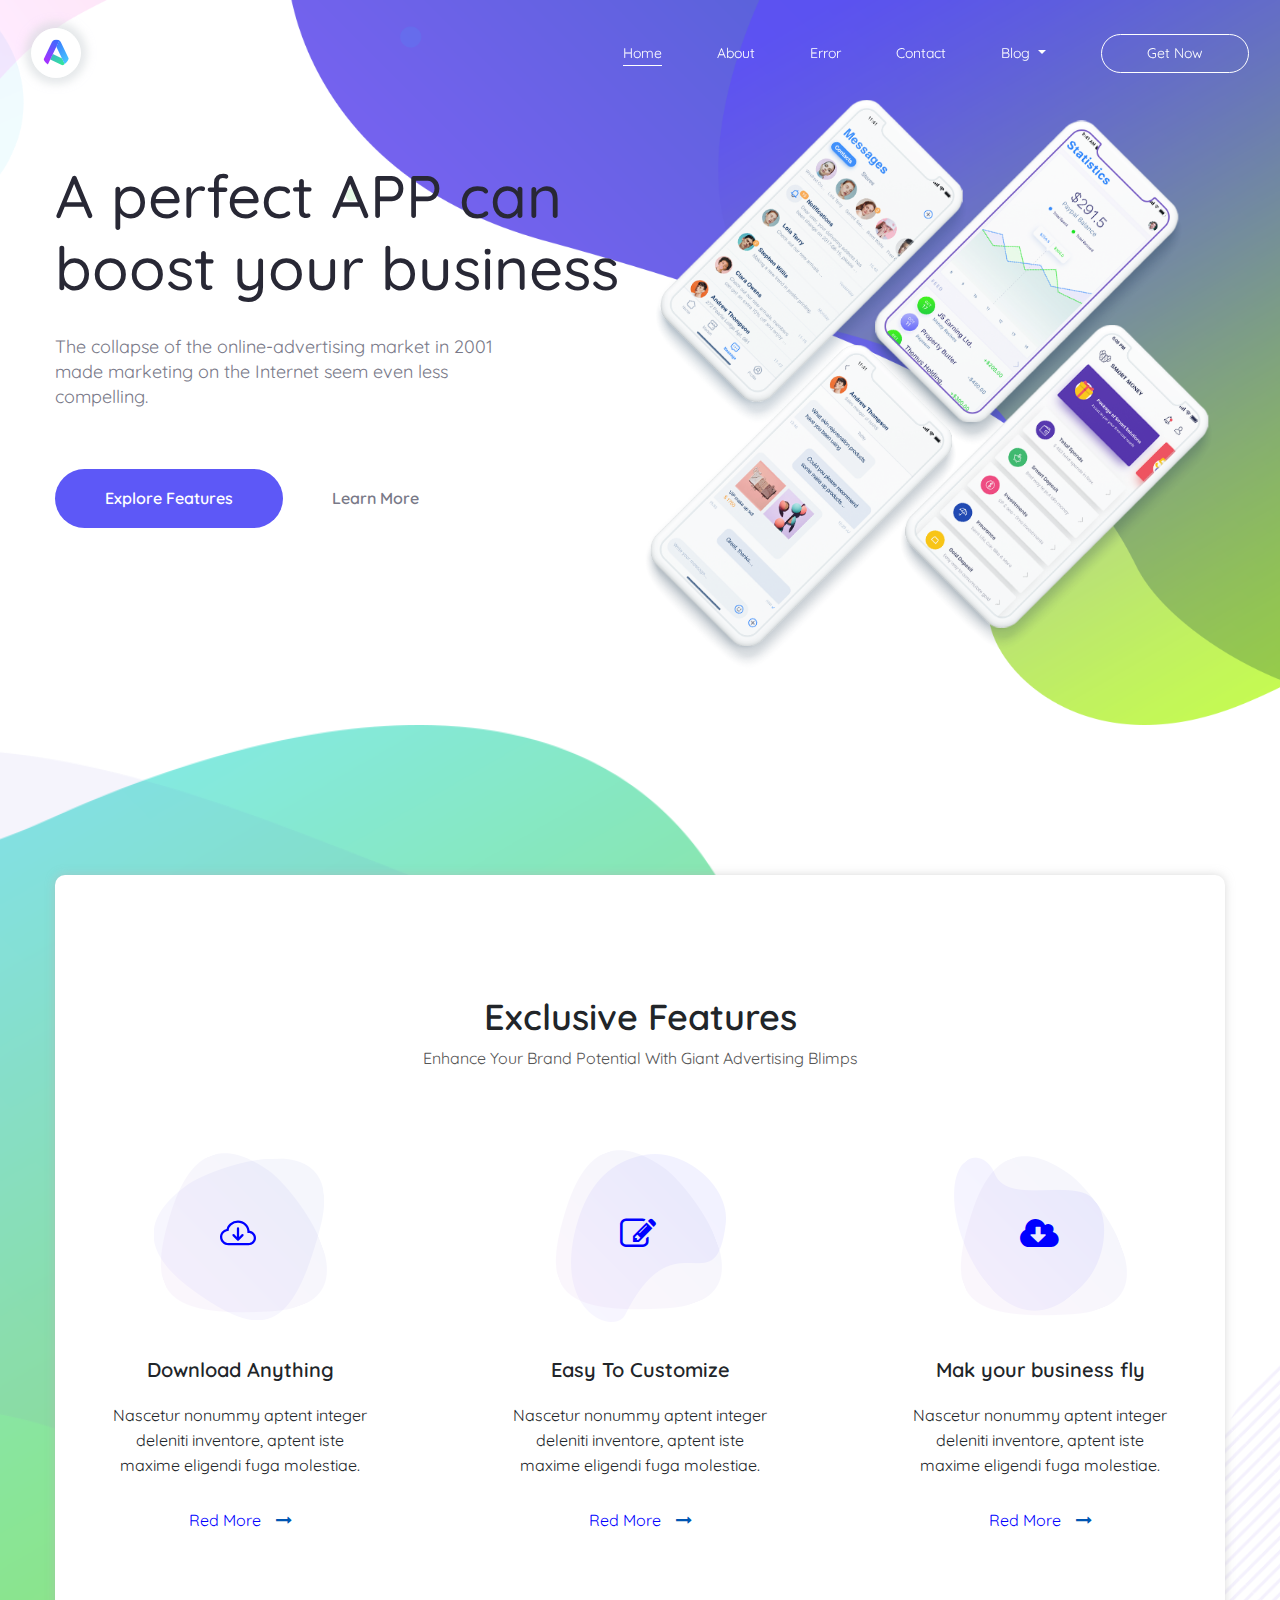
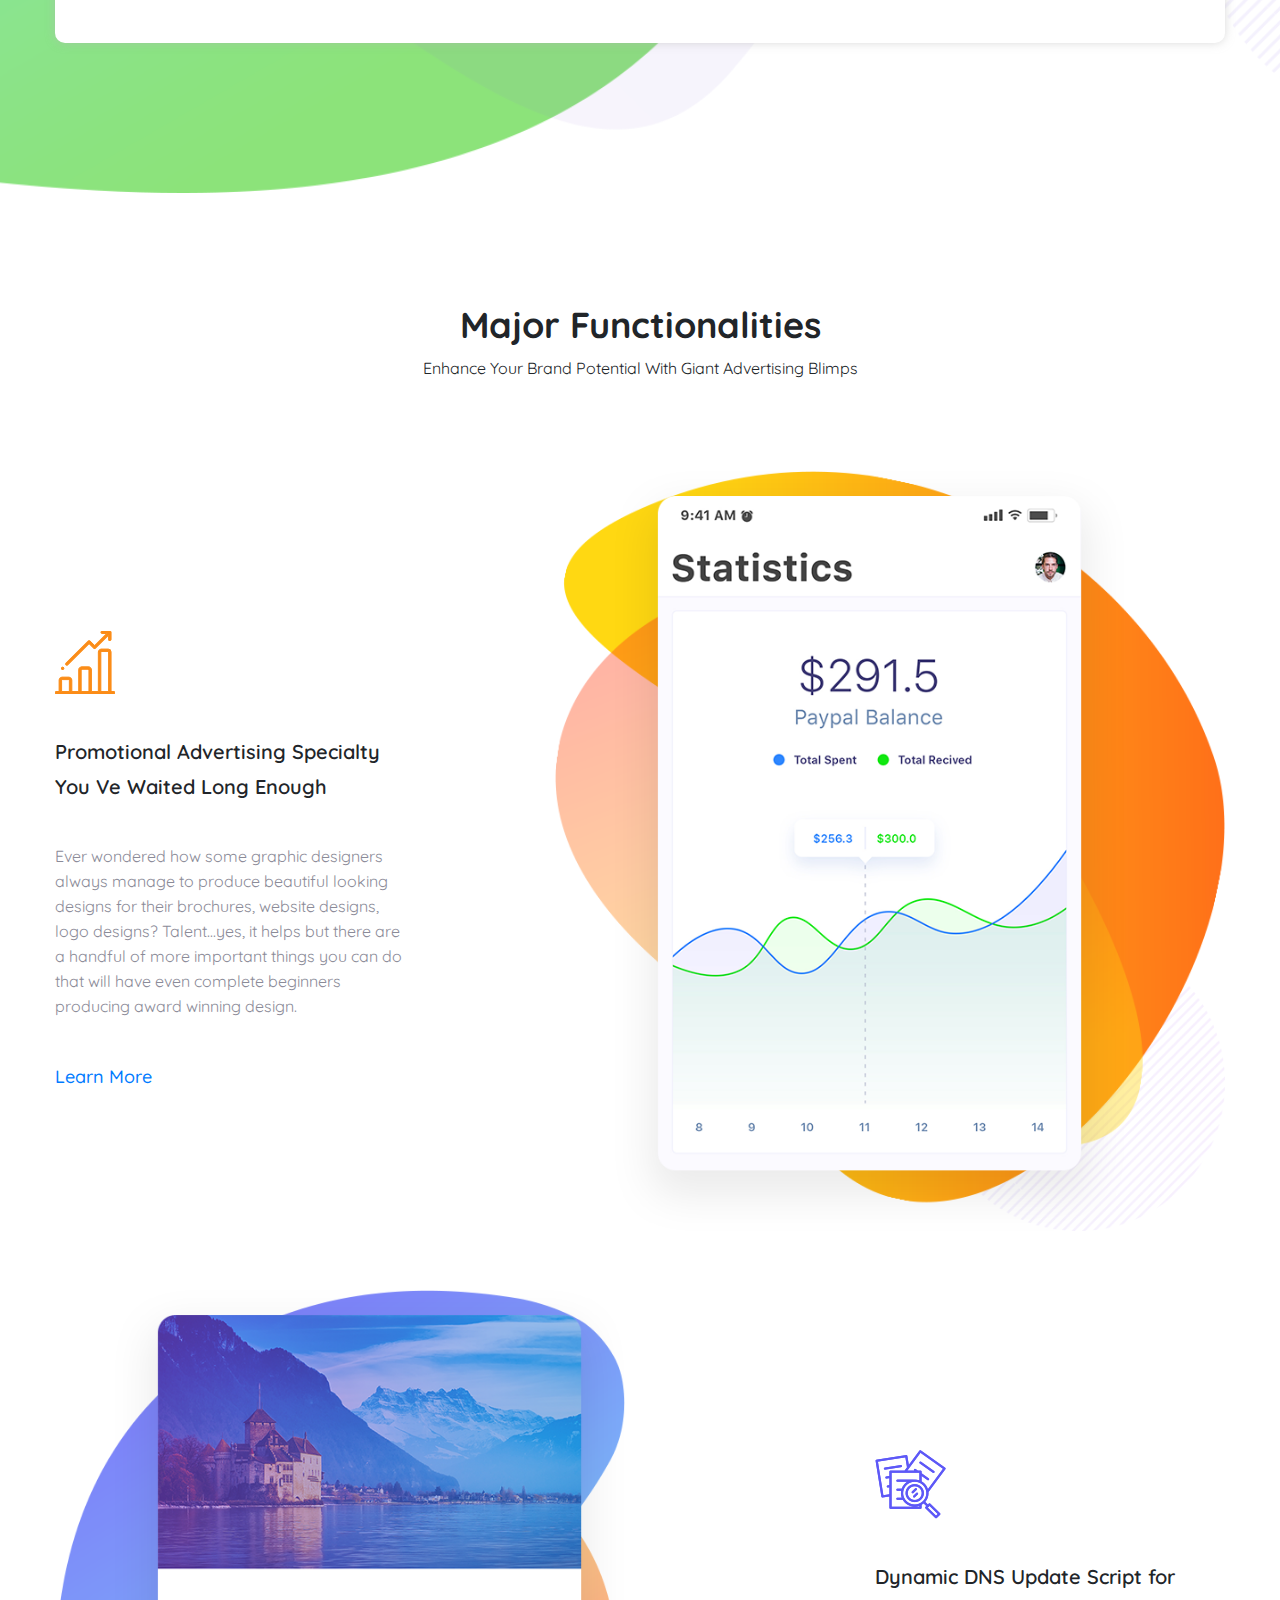
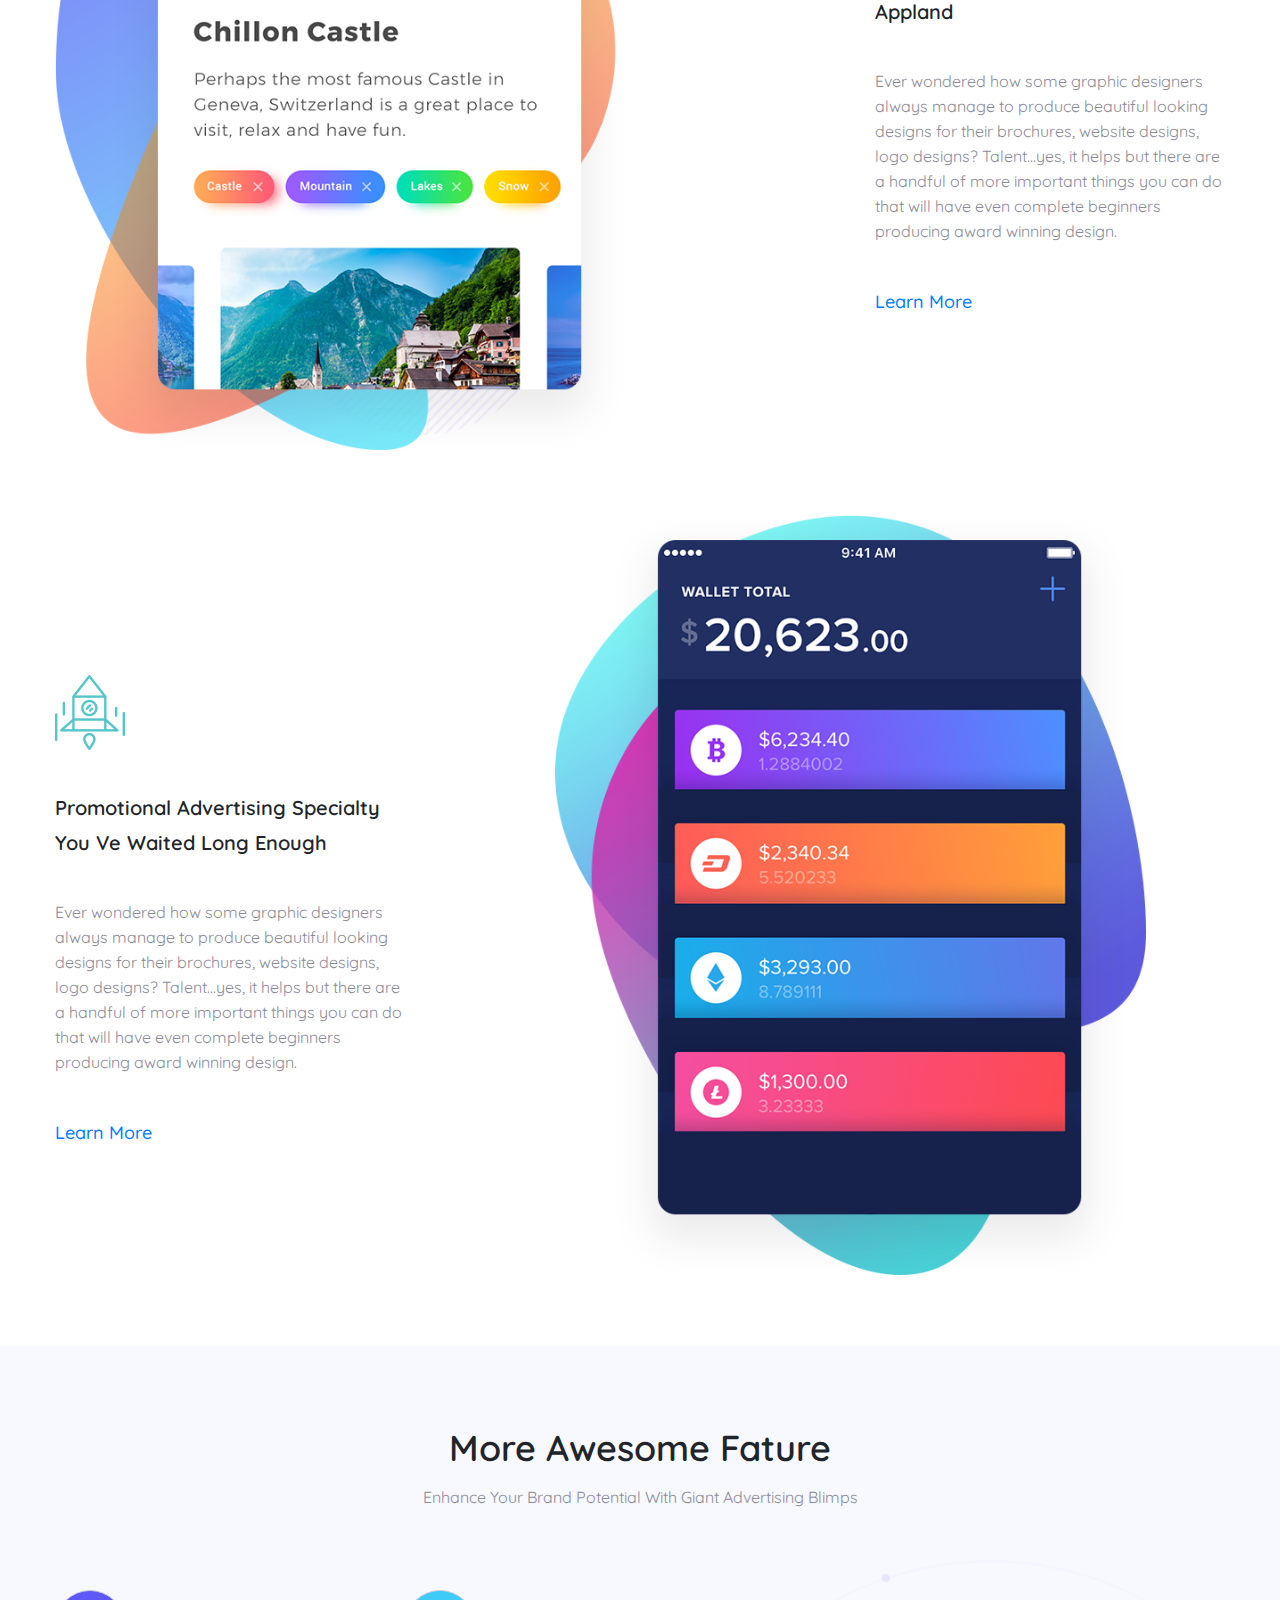
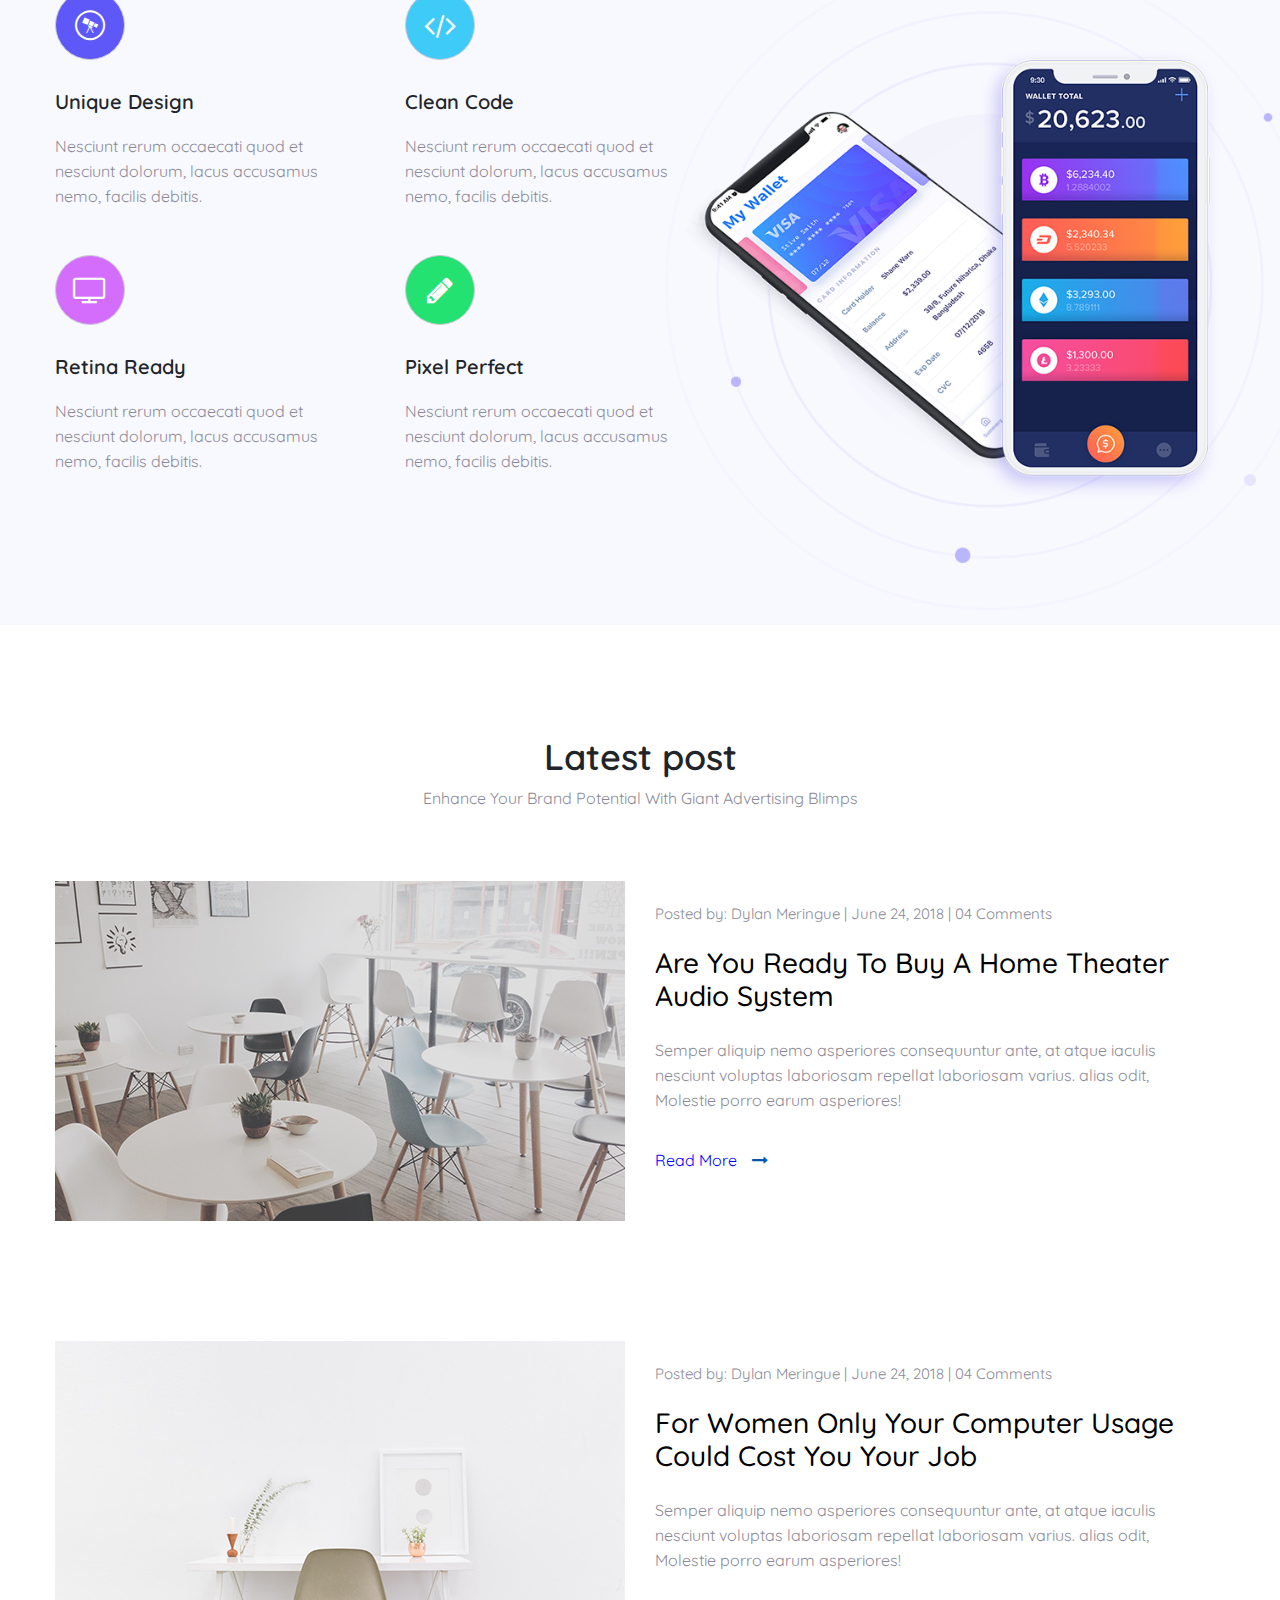
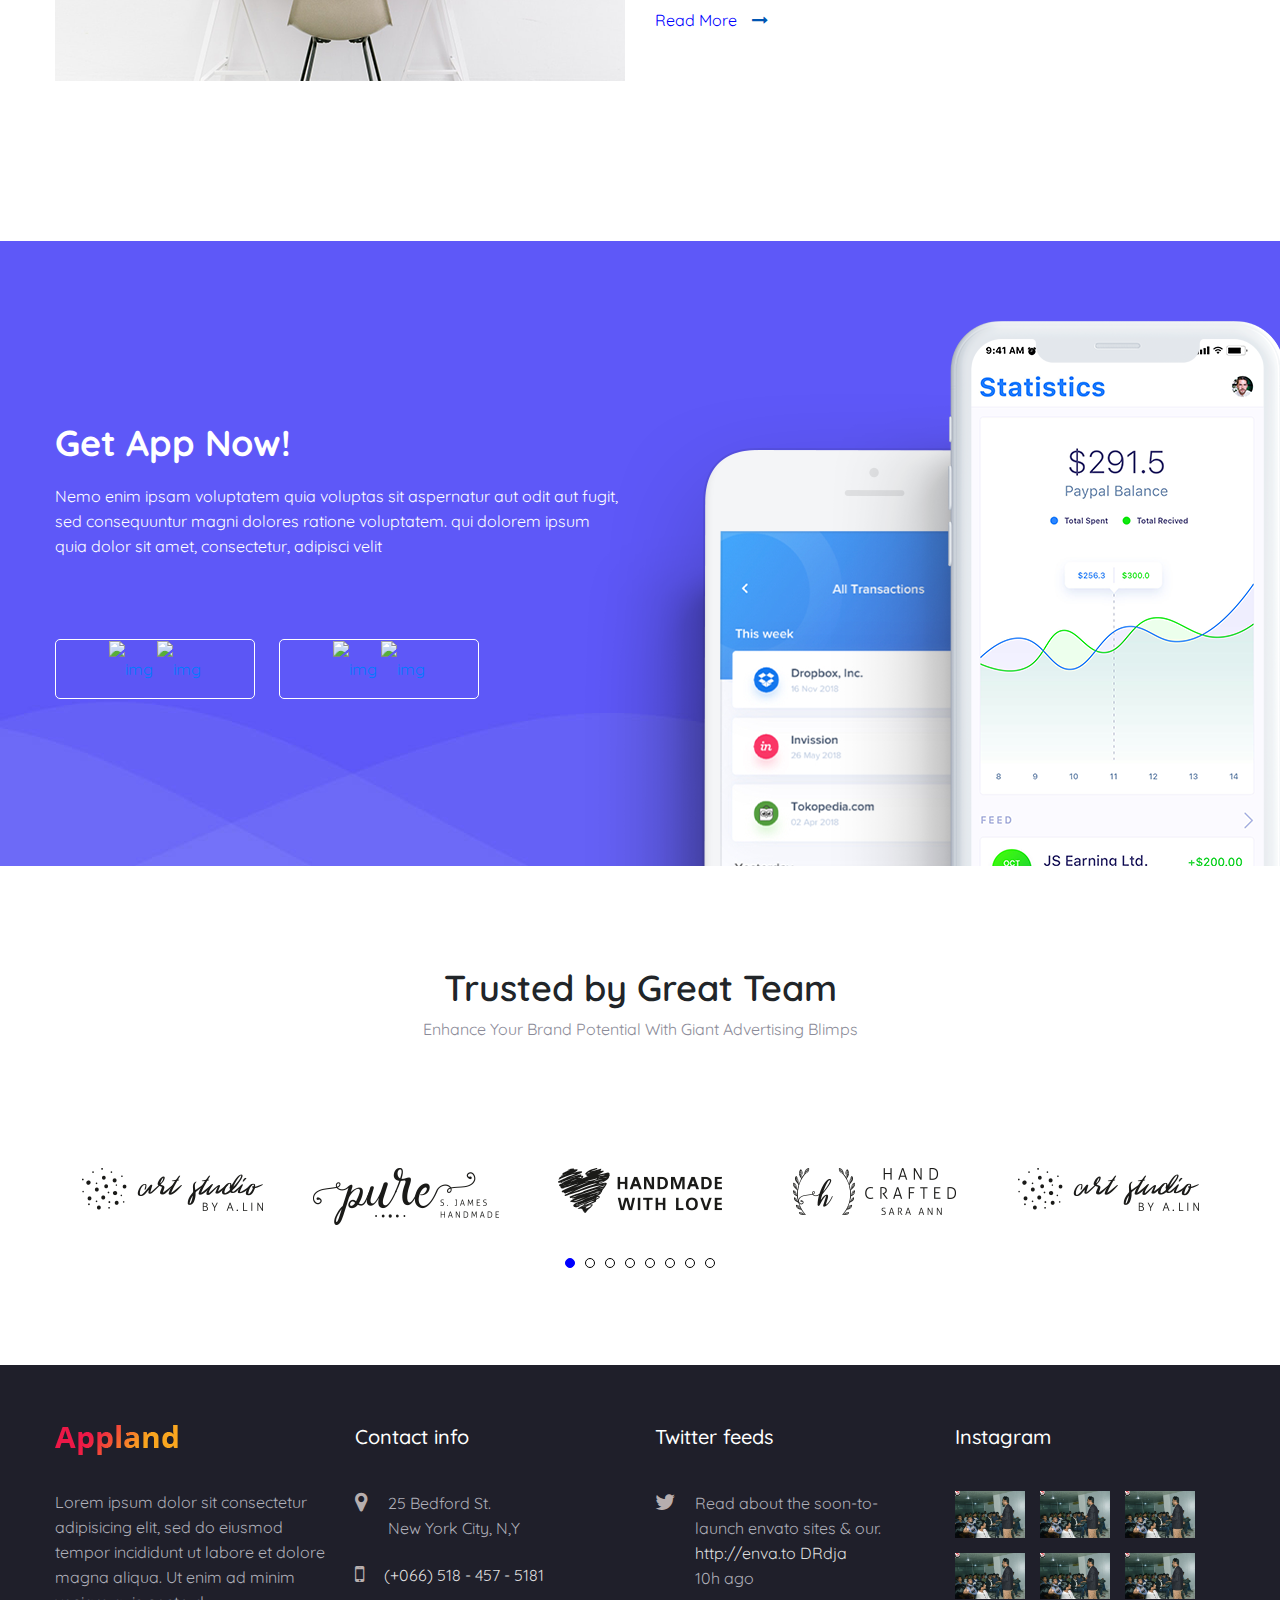
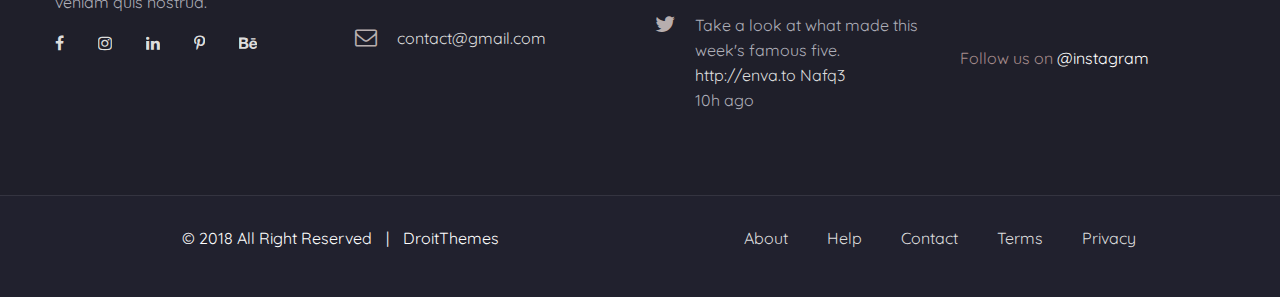
==== commit b1fb2ac2: "add error ok" ====
--- a/index.html
+++ b/index.html
@@ -2,441 +2,459 @@
 <html lang="en">
 
 <head>
-	<meta charset="UTF-8">
-	<meta name="viewport" content="width=device-width, initial-scale=1.0">
-	<title>Appland</title>
-	<!-- favicon icon -->
-	<link rel="shortcut icon" href="./imgs/logo.png" type="image/x-icon">
-	<link rel="stylesheet" href="./css/bootstrap.min.css">
-	<link rel="stylesheet" href="./css/font-awesome.min.css">
-	<link rel="stylesheet" href="https://droitthemes.com/html/mak/css/imagelightbox.css">
-	<link rel="stylesheet" href="./css/slick-theme.css">
-	<link rel="stylesheet" href="./css/slick.css">
-	<link rel="stylesheet" href="./css/style.css"> </head>
+    <meta charset="UTF-8">
+    <meta name="viewport" content="width=device-width, initial-scale=1.0">
+    <title>Appland</title>
+    <!-- favicon icon -->
+    <link rel="shortcut icon" href="./imgs/logo.png" type="image/x-icon">
+    <link rel="stylesheet" href="./css/bootstrap.min.css">
+    <link rel="stylesheet" href="./css/font-awesome.min.css">
+    <link rel="stylesheet" href="https://droitthemes.com/html/mak/css/imagelightbox.css">
+    <link rel="stylesheet" href="./css/slick-theme.css">
+    <link rel="stylesheet" href="./css/slick.css">
+    <link rel="stylesheet" href="./css/style.css"> </head>
 
 <body>
-	<!--start header-->
-	<header class="header">
-		<div class="container-fluid">
-			<div class="row">
-				<div class="col-12">
-					<nav class="navbar navbar-expand-lg navbar-light">
-						<a href="#"><img class="imglogo imglogohed" src="./imgs/logo.png" alt="img"></a>
-						<button class="navbar-toggler nav_toggler" type="button" data-toggle="collapse" data-target="#navbarSupportedContent" aria-controls="navbarSupportedContent" aria-expanded="false" aria-label="Toggle navigation">
-							<div class="navbar_icon">
-								<div class="itm_sss"></div>
-								<div class="itm_sss"></div>
-								<div class="itm_sss"></div>
-								<div class="cros_manu"> <span class="cros_item cros_b"></span> </div>
-							</div>
+    <!--start header-->
+    <header class="header">
+        <div class="container-fluid">
+            <div class="row">
+                <div class="col-12">
+                    <nav class="navbar navbar-expand-lg navbar-light">
+                        <a href="#"><img class="imglogo imglogohed" src="./imgs/logo.png" alt="img"></a>
+                        <button class="navbar-toggler nav_toggler" type="button" data-toggle="collapse" data-target="#navbarSupportedContent" aria-controls="navbarSupportedContent" aria-expanded="false" aria-label="Toggle navigation">
+							<span class="navbar_icon">
+								<span class="itm_sss"></span>
+								<span class="itm_sss"></span>
+								<span class="itm_sss"></span>
+								<span class="cros_manu"> <span class="cros_item cros_b"></span> </span>
+							</span>
 						</button>
-						<div class="collapse hedr_collapse navbar-collapse" id="navbarSupportedContent">
-							<ul class="navbar-nav ml-auto ovwe_scroll">
-								<li class="nav-item "> <a class="nav-link active" href="index.html">Home</a> </li>
-								<li class="nav-item"> <a class="nav-link" href="about.html">About</a></li>
-								<li class="nav-item"> <a class="nav-link" href="error.html">Error</a></li>
-								<li class="nav-item"> <a class="nav-link" href="contact.html">Contact</a></li>
-								<li class="nav-item DROWPDAWN dropdown"> <a href="#" class="nav-link dropdown-toggle" data-toggle="dropdown" role="button">Blog <span class="caret"></span></a>
-									<ul class="navbar-nav DROWP_MANU dropdown-menu">
-										<li><a href="blog.html">Blog</a></li>
-										<li><a href="blogMasonary.html">blogMasonary</a></li>
-									</ul>
-								</li> <a href="#" type="button" class="buttonhed btn btn-outline-primary">Get Now</a> </ul>
-						</div>
-					</nav>
-				</div>
-			</div>
-		</div>
-	</header>
-	<!--start banner-->
-	<section class="banner_worp2">
-		<div class="container">
-			<div class="row">
-				<div class="col-xl-6 col-lg-6 col-md-12 col-12">
-					<div class="hd_banner">
-						<h3 class="hedrtTex">A perfect APP can
-              boost your business
-            </h3>
-						<p class="praTex">The collapse of the online-advertising market in 2001 made marketing on the Internet seem even less compelling.</p> <a href="#" class="btn_btun">Explore Features</a> <a href="#" class="btn_btun2">Learn More</a> </div>
-				</div>
-				<div class="col-xl-6 col-lg-6 col-md-12 col-12">
-					<div class="banner_mobil">
-						<div class="mobil_item fast"> <img class="img-fluid img_fast" src="./imgs/header_phone_01.png" alt="img"> </div>
-						<div class="mobil_item seckend_itm"> <img class="img-fluid img_fast" src="./imgs/home_phone_02.png" alt="img"> </div>
-						<div class="mobil_item thard"> <img class="img-fluid img_fast" src="./imgs/home_phone_03.png" alt="img"> </div>
-						<div class="mobil_item forth"> <img class="img-fluid img_fast" src="./imgs/mobil_worp_1.png" alt="img"> </div>
-					</div>
-				</div>
-			</div>
-		</div>
-	</section>
-	<!--end banner-->
-	<!--start icon-->
-	<section class="icon_worp2">
-		<div class="container">
-			<div class="row">
-				<div class="col-12">
-					<div class="castom_clas">
-						<div class="row">
-							<div class=" col-12">
-								<h3 class="icon_hedee text-center">Exclusive Features</h3>
-								<p class="icon_para text-center">Enhance Your Brand Potential With Giant Advertising Blimps</p>
-							</div>
-						</div>
-						<div class="row">
-							<div class="col-xl-4 col-lg-4 col-md-12 col-12">
-								<ul class="icon_item text-center">
-									<li class="imgbaner imgbaner1"> <i class="ancor">
+                        <div class="collapse hedr_collapse navbar-collapse" id="navbarSupportedContent">
+                            <ul class="navbar-nav ml-auto ovwe_scroll">
+                                <li class="nav-item "> <a class="nav-link active" href="index.html">Home</a> </li>
+                                <li class="nav-item"> <a class="nav-link" href="about.html">About</a></li>
+                                <li class="nav-item"> <a class="nav-link" href="error.html">Error</a></li>
+                                <li class="nav-item"> <a class="nav-link" href="contact.html">Contact</a></li>
+                                <li class="nav-item DROWPDAWN dropdown"> <a href="#" class="nav-link dropdown-toggle" data-toggle="dropdown" role="button">Blog <span class="caret"></span></a>
+                                    <ul class="navbar-nav DROWP_MANU dropdown-menu">
+                                        <li><a href="blog.html">Blog</a></li>
+                                        <li><a href="blogMasonary.html">blogMasonary</a></li>
+                                    </ul>
+                                </li>
+                                <li><a href="#" class="buttonhed btn btn-outline-primary">Get Now</a></li>
+                            </ul>
+                        </div>
+                    </nav>
+                </div>
+            </div>
+        </div>
+    </header>
+    <!--start banner-->
+    <section class="banner_worp2">
+        <div class="container">
+            <div class="row">
+                <div class="col-xl-6 col-lg-6 col-md-12 col-12">
+                    <div class="hd_banner">
+                        <h3 class="hedrtTex">A perfect APP can boost your business
+                        </h3>
+                        <p class="praTex">The collapse of the online-advertising market in 2001 made marketing on the Internet seem even less compelling.</p> <a href="#" class="btn_btun">Explore Features</a> <a href="#" class="btn_btun2">Learn More</a> </div>
+                </div>
+                <div class="col-xl-6 col-lg-6 col-md-12 col-12">
+                    <div class="banner_mobil">
+                        <div class="mobil_item fast"> <img class="img-fluid img_fast" src="./imgs/header_phone_01.png" alt="img"> </div>
+                        <div class="mobil_item seckend_itm"> <img class="img-fluid img_fast" src="./imgs/home_phone_02.png" alt="img"> </div>
+                        <div class="mobil_item thard"> <img class="img-fluid img_fast" src="./imgs/home_phone_03.png" alt="img"> </div>
+                        <div class="mobil_item forth"> <img class="img-fluid img_fast" src="./imgs/mobil_worp_1.png" alt="img"> </div>
+                    </div>
+                </div>
+            </div>
+        </div>
+    </section>
+    <!--end banner-->
+    <!--start icon-->
+    <section class="icon_worp2">
+        <div class="container">
+            <div class="row">
+                <div class="col-12">
+                    <div class="castom_clas">
+                        <div class="row">
+                            <div class=" col-12">
+                                <h3 class="icon_hedee text-center">Exclusive Features</h3>
+                                <p class="icon_para text-center">Enhance Your Brand Potential With Giant Advertising Blimps</p>
+                            </div>
+                        </div>
+                        <div class="row">
+                            <div class="col-xl-4 col-lg-4 col-md-12 col-12">
+                                <ul class="icon_item text-center">
+                                    <li class="imgbaner imgbaner1"> <i class="ancor">
 										<svg width="1em" height="1em" viewBox="0 0 16 16" class="bi bi-cloud-arrow-down" fill="currentColor" xmlns="http://www.w3.org/2000/svg">
 											<path fill-rule="evenodd" d="M4.406 3.342A5.53 5.53 0 0 1 8 2c2.69 0 4.923 2 5.166 4.579C14.758 6.804 16 8.137 16 9.773 16 11.569 14.502 13 12.687 13H3.781C1.708 13 0 11.366 0 9.318c0-1.763 1.266-3.223 2.942-3.593.143-.863.698-1.723 1.464-2.383zm.653.757c-.757.653-1.153 1.44-1.153 2.056v.448l-.445.049C2.064 6.805 1 7.952 1 9.318 1 10.785 2.23 12 3.781 12h8.906C13.98 12 15 10.988 15 9.773c0-1.216-1.02-2.228-2.313-2.228h-.5v-.5C12.188 4.825 10.328 3 8 3a4.53 4.53 0 0 0-2.941 1.1z"/>
 											<path fill-rule="evenodd" d="M7.646 10.854a.5.5 0 0 0 .708 0l2-2a.5.5 0 0 0-.708-.708L8.5 9.293V5.5a.5.5 0 0 0-1 0v3.793L6.354 8.146a.5.5 0 1 0-.708.708l2 2z"/>
-										  </svg>
-									</i> </li>
-									<h3 class="icon_h2">Download Anything</h3>
-									<p class="icon_pra2">Nascetur nonummy aptent integer deleniti inventore, aptent iste maxime eligendi fuga molestiae.</p> <a class="icon_red" href="#">Red More<i class=" fa fa-long-arrow-right"></i></a> </ul>
-							</div>
-							<div class="col-xl-4 col-lg-4 col-md-12 col-12">
-								<ul class="icon_item text-center">
-									<li class="imgbaner imgbaner2"> <i class="ancor fa fa-edit"></i> </li>
-									<h3 class="icon_h2">Easy To Customize</h3>
-									<p class="icon_pra2">Nascetur nonummy aptent integer deleniti inventore, aptent iste maxime eligendi fuga molestiae.</p> <a class="icon_red" href="#">Red More<i class=" fa fa-long-arrow-right"></i></a> </ul>
-							</div>
-							<div class="col-xl-4 col-lg-4 col-md-12 col-12">
-								<ul class="icon_item text-center">
-									<li class="imgbaner imgbaner3"> <i class="ancor fa fa-cloud-download"></i> </li>
-									<h3 class="icon_h2">Mak your business fly</h3>
-									<p class="icon_pra2">Nascetur nonummy aptent integer deleniti inventore, aptent iste maxime eligendi fuga molestiae.</p> <a class="icon_red" href="#">Red More<i class=" fa fa-long-arrow-right"></i></a> </ul>
-							</div>
-						</div>
-					</div>
-				</div>
-			</div>
-		</div>
-	</section>
-	<!--end icon-->
-	<!--banner fast start-->
-	<section class="fast_banner_side">
-		<div class="container">
-			<div class="row">
-				<div class="col-12">
-					<h3 class="hbannr_fast text-center">Major Functionalities</h3>
-					<p class="pbanne_fast text-center">Enhance Your Brand Potential With Giant Advertising Blimps</p>
-				</div>
-			</div>
-			<div class="row">
-				<div class="col-xl-5 col-lg-5 col-md-12 col-sm-12 col-12">
-					<div class="left_banner_icon">
-						<div class="icon_item_side"><img class="img-fluid" src="./imgs/icon_aplin_1.png" alt="img"></div>
-						<h3 class="sid_hed">Promotional Advertising Specialty
-              You Ve Waited Long Enough</h3>
-						<p class="side_para">Ever wondered how some graphic designers always manage to produce beautiful looking designs for their brochures, website designs, logo designs? Talent...yes, it helps but there are a handful of more important things you can do that will have even complete beginners producing award winning design. </p> <a class="batun_lern" href="#">Learn More</a> </div>
-				</div>
-				<div class="col-xl-7 col-lg-7 col-md-12 col-sm-12 col-12">
-					<div class="imgs1"> <img class="imgsc_convt img-fluid" src="./imgs/banner_11111111.png" alt="img"> <img class="imgsc_convt2 img-fluid" src="./imgs/mobil_1111.png" alt="img"> </div>
-				</div>
-			</div>
-			<div class="row">
-				<div class="col-xl-6 col-lg-6 col-md-12 col-sm-12 col-12">
-					<div class="imgs1 res_add"> <img class="imgsc_convt img-fluid" src="./imgs/maobil2222.png" alt="img"> <img class="imgsc_convt2 img-fluid" src="./imgs/mobil2222222.png" alt="img"> </div>
-				</div>
-				<div class="col-xl-6 col-lg-6 col-md-12 col-sm-12 col-12">
-					<div class="left_banner_icon left_flot">
-						<div class="icon_item_side"> <img src="./imgs/icon_aplin2.png" alt="imgs"></div>
-						<h3 class="sid_hed">Dynamic DNS Update Script for Appland</h3>
-						<p class="side_para">Ever wondered how some graphic designers always manage to produce beautiful looking designs for their brochures, website designs, logo designs? Talent...yes, it helps but there are a handful of more important things you can do that will have even complete beginners producing award winning design. </p> <a class="batun_lern" href="#">Learn More</a> </div>
-				</div>
-			</div>
-			<div class="row">
-				<div class="col-xl-5 col-lg-5 col-md-12 col-sm-12 col-12">
-					<div class="left_banner_icon">
-						<div class="icon_item_side"> <img class="img-fluid" src="./imgs/coll_icon3.png" alt="img"></div>
-						<h3 class="sid_hed">Promotional Advertising Specialty
-              You Ve Waited Long Enough</h3>
-						<p class="side_para">Ever wondered how some graphic designers always manage to produce beautiful looking designs for their brochures, website designs, logo designs? Talent...yes, it helps but there are a handful of more important things you can do that will have even complete beginners producing award winning design. </p> <a class="batun_lern" href="#">Learn More</a> </div>
-				</div>
-				<div class="col-xl-7 col-lg-7 col-md-12 col-sm-12 col-12">
-					<div class="imgs1 "> <img class="imgsc_convt img-fluid" src="./imgs/mob33333.png" alt="img"> <img class="imgsc_convt2 img-fluid" src="./imgs/mobil_33333.png" alt="img"> </div>
-				</div>
-			</div>
-		</div>
-	</section>
-	<!--banner fast end-->
-	<!--start More Awesome Fature-->
-	<section class="More_Awesome_Fature">
-		<div class="container">
-			<div class="row">
-				<div class="col-12">
-					<h3 class="bannrhd_fast text-center">More Awesome Fature</h3>
-					<p class="bannepre_fast text-center">Enhance Your Brand Potential With Giant Advertising Blimps</p>
-				</div>
-			</div>
-			<div class="row">
-				<div class="col-xl-7 col-lg-7 col-md-12 col-sm-12 col-12">
-					<div class="more_icon_item">
-						<div class="row">
-							<div class="col-xl-6 col-lg-6 col-md-6 col-sm-12 col-12">
-								<div class="icon_items">
-									<div class="list_item_cercl list_item_cercl2">
-										<div class="icon_carcal"><i class="carel_fa fa fa-wpexplorer"></i></div>
-									</div>
-									<h3 class="icon_hed">Unique Design</h3>
-									<p class="icon_pra">Nesciunt rerum occaecati quod et nesciunt dolorum, lacus accusamus nemo, facilis debitis.</p>
-								</div>
-							</div>
-							<div class="col-xl-6 col-lg-6 col-md-6 col-sm-12 col-12">
-								<div class="icon_items">
-									<div class="list_item_cercl list_item_cercl3">
-										<div class="icon_carcal"><i class="carel_fa fa fa-code"></i></div>
-									</div>
-									<h3 class="icon_hed">Clean Code</h3>
-									<p class="icon_pra">Nesciunt rerum occaecati quod et nesciunt dolorum, lacus accusamus nemo, facilis debitis.</p>
-								</div>
-							</div>
-						</div>
-						<div class="row">
-							<div class="col-xl-6 col-lg-6 col-md-6 col-sm-12 col-12">
-								<div class="icon_items">
-									<div class="list_item_cercl list_item_cercl4">
-										<div class="icon_carcal"><i class="carel_fa fa fa-television"></i></div>
-									</div>
-									<h3 class="icon_hed">Retina Ready</h3>
-									<p class="icon_pra">Nesciunt rerum occaecati quod et nesciunt dolorum, lacus accusamus nemo, facilis debitis.</p>
-								</div>
-							</div>
-							<div class="col-xl-6 col-lg-6 col-md-6 col-sm-12 col-12">
-								<div class="icon_items">
-									<div class="list_item_cercl list_item_cercl5">
-										<div class="icon_carcal"><i class="carel_fa fa fa-pencil"></i></div>
-									</div>
-									<h3 class="icon_hed">Pixel Perfect</h3>
-									<p class="icon_pra">Nesciunt rerum occaecati quod et nesciunt dolorum, lacus accusamus nemo, facilis debitis.</p>
-								</div>
-							</div>
-						</div>
-					</div>
-				</div>
-				<div class="col-xl-5 col-lg-5 col-md-12 col-sm-12 col-12">
-					<div class="imgsid_mobil">
-						<div class="imgdublmobl2">
-							<div class="pone_srcl"> <img class="img-fluid imgwid" src="./imgs/roundShape.png" alt="img"></div>
-							<div class="pone_srcl2"> <img class="img-fluid imgwid2" src="./imgs/dubell_mobil.png" alt="img"></div>
-						</div>
-					</div>
-				</div>
-			</div>
-		</div>
-	</section>
-	<!--end More Awesome Fature-->
-	<!--start lates post-->
-	<section class="letst_updeet">
-		<div class="container">
-			<div class="row">
-				<div class="col-12">
-					<h3 class="lates_hedf text-center">Latest post</h3>
-					<p class="latest_praf text-center">Enhance Your Brand Potential With Giant Advertising Blimps</p>
-				</div>
-			</div>
-			<div class="row lets_row">
-				<div class="col-xl-6 col-lg-6 col-md-12 col-sm-12 col-12">
-					<div class="img_updet">
-						<a href="#"> <img class="imglats img-fluid " src="./imgs/lates_img1.png" alt="img"></a>
-					</div>
-				</div>
-				<div class="col-xl-6 col-lg-6 col-md-12 col-sm-12 col-12">
-					<div class="letest_h_bner">
-						<p class="pand_detand_coment">Posted by: Dylan Meringue | June 24, 2018 | 04 Comments</p>
-						<a href="#">
-							<h3 class="latest_hed2"> Are You Ready To Buy A Home Theater Audio System </h3> </a>
-						<p class="latst_pra3"> Semper aliquip nemo asperiores consequuntur ante, at atque iaculis nesciunt voluptas laboriosam repellat laboriosam varius. alias odit, Molestie porro earum asperiores! </p> <a class="batun_lern updet_link" href="#">Read More<i class=" fa fa-long-arrow-right"></i></a> </div>
-				</div>
-			</div>
-			<div class="row lets_row">
-				<div class="col-xl-6 col-lg-6 col-md-12 col-sm-12 col-12">
-					<div class="img_updet">
-						<a href="#"> <img class="imglats img-fluid " src="./imgs/lates_img2.png" alt="img"></a>
-					</div>
-				</div>
-				<div class="col-xl-6 col-lg-6 col-md-12 col-sm-12 col-12 ">
-					<div class="letest_h_bner">
-						<p class="pand_detand_coment">Posted by: Dylan Meringue | June 24, 2018 | 04 Comments</p>
-						<a href="#">
-							<h3 class="latest_hed2">For Women Only Your Computer Usage Could Cost You Your Job</h3> </a>
-						<p class="latst_pra3"> Semper aliquip nemo asperiores consequuntur ante, at atque iaculis nesciunt voluptas laboriosam repellat laboriosam varius. alias odit, Molestie porro earum asperiores! </p> <a class="batun_lern updet_link" href="#">Read More<i class=" fa fa-long-arrow-right"></i></a> </div>
-				</div>
-			</div>
-		</div>
-	</section>
-	<!--end lates post-->
-	<!--start get app-->
-	<section class="get_worp">
-		<div class="container">
-			<div class="row">
-				<div class="col-xl-7 col-lg-7 col-md-12 col-sm-12 col-12">
-					<h3 class="hed_getup">Get App Now!</h3>
-					<p class="get_pra">Nemo enim ipsam voluptatem quia voluptas sit aspernatur aut odit aut fugit, sed consequuntur magni dolores ratione voluptatem. qui dolorem ipsum quia dolor sit amet, consectetur, adipisci velit</p>
-					<a href="#" class="app-btn" onmouseenter="this.style.backgroundColor='#ffffff'" onmouseleave="this.style.backgroundColor='rgba(0,0,0,0.01)'" style="background-color: rgba(0, 0, 0, 0.01); border-color: rgb(255, 255, 255);"> <img class="img_hid" src="https://droitthemes.com/wp/appland-main/wp-content/uploads/2018/03/apple_btn.png" alt="img"> <img class="img_hid" src="https://droitthemes.com/wp/appland-main/wp-content/uploads/2018/03/apple_btn_hover.png" alt="img"> </a>
-					<a href="#" class="app-btn" onmouseenter="this.style.backgroundColor='#ffffff'" onmouseleave="this.style.backgroundColor='rgba(0,0,0,0)'" style="background-color: rgba(0, 0, 0, 0); border-color: rgb(255, 255, 255);"> <img class="img_hid" src="https://droitthemes.com/wp/appland-main/wp-content/uploads/2018/03/androit_btn.png" alt="img"> <img class="img_hid" src="https://droitthemes.com/wp/appland-main/wp-content/uploads/2018/03/androit_btn_hover.png" alt="img"> </a>
-				</div>
-				<div class="col-xl-5 col-lg-5 col-md-12 col-sm-12 col-12">
-					<div class="appl_img"> <img class="apimg" src="./imgs/mobil_555.png" alt="img"> </div>
-				</div>
-			</div>
-		</div>
-	</section>
-	<!--end get app-->
-	<!--start tustard section-->
-	<section class="slied_worp_hed">
-		<div class="container">
-			<div class="row">
-				<div class="col-12">
-					<h3 class="slied_hed text-center">Trusted by Great Team</h3>
-					<p class="text-center slied_pra">Enhance Your Brand Potential With Giant Advertising Blimps</p>
-				</div>
-			</div>
-		</div>
-	</section>
-	<!--end tustard section-->
-	<!--swtart slider-->
-	<section class="slider_worp">
-		<div class="container">
-			<div class="row">
-				<div class="col-12">
-					<div class="sssyour-class">
-						<div><img class="imGSL" src="./imgs/icon_slied_5.png" alt="img"></div>
-						<div><img class="imGSL" src="./imgs/slid_icon.png" alt="img"></div>
-						<div><img class="imGSL" src="./imgs/slied_icon2.png" alt="img"></div>
-						<div><img class="imGSL" src="./imgs/slied_icons4.png" alt="img"></div>
-						<div><img class="imGSL" src="./imgs/icon_slied_5.png" alt="img"></div>
-						<div><img class="imGSL" src="./imgs/slid_icon.png" alt="img"></div>
-						<div><img class="imGSL" src="./imgs/slied_icon2.png" alt="img"></div>
-						<div><img class="imGSL" src="./imgs/slied_icons4.png" alt="img"></div>
-					</div>
-				</div>
-			</div>
-		</div>
-	</section>
-	<!--end slider-->
-	<!--start instgram img-->
-	<section class="appland_info">
-		<div class="container">
-			<div class="row">
-				<div class="col-xl-3 col-lg-3 col-md-6 col-sm-12 col-12">
-					<div class="aplien_item"> <img class="h_logo" src="./imgs/blogfuter_logo@.png" alt="img">
-						<p class="p_aplin">Lorem ipsum dolor sit consectetur adipisicing elit, sed do eiusmod tempor incididunt ut labore et dolore magna aliqua. Ut enim ad minim veniam quis nostrud. </p>
-						<div class="icon_items"> <i class="fa fa-facebook sdicon" aria-hidden="true"></i> <i class="fa fa-instagram sdicon" aria-hidden="true"></i> <i class="fa fa-linkedin sdicon" aria-hidden="true"></i> <i class="fa fa-pinterest-p sdicon" aria-hidden="true"></i> <i class="fa fa-behance sdicon" aria-hidden="true"></i> </div>
-					</div>
-				</div>
-				<div class="col-xl-3 col-lg-3 col-md-6 col-sm-12 col-12">
-					<div class="aplien_item">
-						<h4 class="h_info">Contact info</h4>
-						<div class="icon_items">
-							<div class="iconss"><i class="fa fa-map-marker" aria-hidden="true"></i>
-								<p class="icon_pra">25 Bedford St.
-									<br />New York City, N,Y</p>
-							</div>
-						</div>
-						<div class="icon_items">
-							<div class="iconss"><i class="fa fa-mobile " aria-hidden="true"></i>
-								<p><a class="icon_p" href="#">(+066) 518 - 457 - 5181</a></p>
-							</div>
-						</div>
-						<div class="icon_items">
-							<div class="iconss"><i class="fa fa-envelope-o" aria-hidden="true"></i>
-								<p><a class="icon_p" href="#">contact@gmail.com</a></p>
-							</div>
-						</div>
-					</div>
-				</div>
-				<div class="col-xl-3 col-lg-3 col-md-6 col-sm-12 col-12">
-					<div class="aplien_item">
-						<h4 class="h_info">Twitter feeds</h4>
-						<div class="icon_items">
-							<div class="iconss"> <i class="fa fa-twitter ttr" aria-hidden="true"></i>
-								<p class="icon_pra">Read about the soon-to-launch envato sites & our. <a href="#">http://enva.to DRdja</a>
-									<br /><span>10h ago</span> </p>
-							</div>
-						</div>
-						<div class="icon_items">
-							<div class="iconss"> <i class="fa fa-twitter ttr" aria-hidden="true"></i>
-								<p class="icon_pra">Take a look at what made this week's famous five. <a href="#">http://enva.to Nafq3</a>
-									<br /><span>10h ago</span> </p>
-							</div>
-						</div>
-					</div>
-				</div>
-				<div class="col-xl-3 col-lg-3 col-md-6 col-sm-12 col-12">
-					<div class="aplien_item">
-						<h4 class="h_info">Instagram</h4>
-						<div class="icon_items">
-							<div class="iconss">
-								<div class="row">
-									<div class="col-xl-4 col-lg-4 col-md-4 col-sm-4 col-4 ct_call">
-										<div class="img_aplin">
-											<a href="#"><img class="img-fluid img_aplinss" src="./imgs/82248466_142519090533785_5678768929426636800_o.jpg" alt="img"></a>
-										</div>
-									</div>
-									<div class="col-xl-4 col-lg-4 col-md-4 col-sm-4 col-4 ct_call">
-										<div class="img_aplin">
-											<a href="#"><img class="img-fluid img_aplinss" src="./imgs/82248466_142519090533785_5678768929426636800_o.jpg" alt="img"></a>
-										</div>
-									</div>
-									<div class="col-xl-4 col-lg-4 col-md-4 col-sm-4 col-4 ct_call">
-										<div class="img_aplin">
-											<a href="#"><img class="img-fluid img_aplinss" src="./imgs/82248466_142519090533785_5678768929426636800_o.jpg" alt="img"></a>
-										</div>
-									</div>
-									<div class="col-xl-4 col-lg-4 col-md-4 col-sm-4 col-4 ct_call">
-										<div class="img_aplin">
-											<a href="#"><img class="img-fluid img_aplinss" src="./imgs/82248466_142519090533785_5678768929426636800_o.jpg" alt="img"></a>
-										</div>
-									</div>
-									<div class="col-xl-4 col-lg-4 col-md-4 col-sm-4 col-4 ct_call">
-										<div class="img_aplin">
-											<a href="#"><img class="img-fluid img_aplinss" src="./imgs/82248466_142519090533785_5678768929426636800_o.jpg" alt="img"></a>
-										</div>
-									</div>
-									<div class="col-xl-4 col-lg-4 col-md-4 col-sm-4 col-4 ct_call">
-										<div class="img_aplin">
-											<a href="#"><img class="img-fluid img_aplinss" src="./imgs/82248466_142519090533785_5678768929426636800_o.jpg" alt="img"></a>
-										</div>
-									</div>
-								</div>
-							</div>
-						</div>
-						<p class="icon_pra">Follow us on <span class="ins_tgrm">@instagram</span></p>
-					</div>
-				</div>
-			</div>
-		</div>
-	</section>
-	<!--end instgram img-->
-	<!-- start footer-->
-	<footer>
-		<div class="container">
-			<div class="row">
-				<div class="col-xl-6 col-lg-6 col-md-12 col-sm-12 col-12">
-					<p class="t_pra text-center">&copy; 2018 All Right Reserved <span class="fot_drort2"> | </span> <span class="fot_drort">DroitThemes</span> </p>
-				</div>
-				<div class="col-xl-6 col-lg-6 col-md-12 col-sm-12 col-12">
-					<ul class="main_list text-center">
-						<li class="list_item"><a class="list" href="#">about</a></li>
-						<li class="list_item"><a class="list" href="#">help</a></li>
-						<li class="list_item"><a class="list" href="#">contact</a></li>
-						<li class="list_item"><a class="list" href="#">terms</a></li>
-						<li class="list_item"><a class="list" href="#">Privacy</a></li>
-					</ul>
-				</div>
-			</div>
-		</div>
-	</footer>
-	<!-- end footer -->
-	<script src="./js/jquery.min.js"></script>
-	<script src="./js/bootstrap.min.js"></script>
-	<script src="./js/imagelightbox.js"></script>
-	<script src="./js/isotope.pkgd.min.js"></script>
-	<script src="./js/waypoints.min.js"></script>
-	<script src="./js/slick.min.js"></script>
-	<script src="./js/main.js"></script>
+											</svg>
+										</i>
+                                    </li>
+
+                                </ul>
+                                <div class="text-center">
+                                    <p class="icon_h2">Download Anything</p>
+                                    <p class="icon_pra2">Nascetur nonummy aptent integer deleniti inventore, aptent iste maxime eligendi fuga molestiae.</p>
+                                    <a class="icon_red" href="#">Red More<i class=" fa fa-long-arrow-right"></i></a></div>
+
+                            </div>
+                            <div class="col-xl-4 col-lg-4 col-md-12 col-12">
+                                <ul class="icon_item text-center">
+                                    <li class="imgbaner imgbaner2"> <i class="ancor fa fa-edit"></i> </li>
+                                </ul>
+
+                                <div class="text-center">
+                                    <p class="icon_h2 ">Easy To Customize</p>
+                                    <p class="icon_pra2 ">Nascetur nonummy aptent integer deleniti inventore, aptent iste maxime eligendi fuga molestiae.</p> <a class="icon_red " href="#">Red More<i class=" fa fa-long-arrow-right"></i></a></div>
+                            </div>
+                            <div class="col-xl-4 col-lg-4 col-md-12 col-12">
+                                <ul class="icon_item text-center">
+                                    <li class="imgbaner imgbaner3"> <i class="ancor fa fa-cloud-download"></i> </li>
+                                </ul>
+                                <div class="text-center">
+                                    <p class="icon_h2 ">Mak your business fly</p>
+                                    <p class="icon_pra2 ">Nascetur nonummy aptent integer deleniti inventore, aptent iste maxime eligendi fuga molestiae.</p> <a class="icon_red " href="#">Red More<i class=" fa fa-long-arrow-right"></i></a></div>
+
+                            </div>
+                        </div>
+                    </div>
+                </div>
+            </div>
+        </div>
+    </section>
+    <!--end icon-->
+    <!--banner fast start-->
+    <section class="fast_banner_side">
+        <div class="container">
+            <div class="row">
+                <div class="col-12">
+                    <h3 class="hbannr_fast text-center">Major Functionalities</h3>
+                    <p class="pbanne_fast text-center">Enhance Your Brand Potential With Giant Advertising Blimps</p>
+                </div>
+            </div>
+            <div class="row">
+                <div class="col-xl-5 col-lg-5 col-md-12 col-sm-12 col-12">
+                    <div class="left_banner_icon">
+                        <div class="icon_item_side"><img class="img-fluid" src="./imgs/icon_aplin_1.png" alt="img"></div>
+                        <h3 class="sid_hed">Promotional Advertising Specialty You Ve Waited Long Enough</h3>
+                        <p class="side_para">Ever wondered how some graphic designers always manage to produce beautiful looking designs for their brochures, website designs, logo designs? Talent...yes, it helps but there are a handful of more important things you can do
+                            that will have even complete beginners producing award winning design. </p> <a class="batun_lern" href="#">Learn More</a> </div>
+                </div>
+                <div class="col-xl-7 col-lg-7 col-md-12 col-sm-12 col-12">
+                    <div class="imgs1"> <img class="imgsc_convt img-fluid" src="./imgs/banner_11111111.png" alt="img"> <img class="imgsc_convt2 img-fluid" src="./imgs/mobil_1111.png" alt="img"> </div>
+                </div>
+            </div>
+            <div class="row">
+                <div class="col-xl-6 col-lg-6 col-md-12 col-sm-12 col-12">
+                    <div class="imgs1 res_add"> <img class="imgsc_convt img-fluid" src="./imgs/maobil2222.png" alt="img"> <img class="imgsc_convt2 img-fluid" src="./imgs/mobil2222222.png" alt="img"> </div>
+                </div>
+                <div class="col-xl-6 col-lg-6 col-md-12 col-sm-12 col-12">
+                    <div class="left_banner_icon left_flot">
+                        <div class="icon_item_side"> <img src="./imgs/icon_aplin2.png" alt="imgs"></div>
+                        <h3 class="sid_hed">Dynamic DNS Update Script for Appland</h3>
+                        <p class="side_para">Ever wondered how some graphic designers always manage to produce beautiful looking designs for their brochures, website designs, logo designs? Talent...yes, it helps but there are a handful of more important things you can do
+                            that will have even complete beginners producing award winning design. </p> <a class="batun_lern" href="#">Learn More</a> </div>
+                </div>
+            </div>
+            <div class="row">
+                <div class="col-xl-5 col-lg-5 col-md-12 col-sm-12 col-12">
+                    <div class="left_banner_icon">
+                        <div class="icon_item_side"> <img class="img-fluid" src="./imgs/coll_icon3.png" alt="img"></div>
+                        <h3 class="sid_hed">Promotional Advertising Specialty You Ve Waited Long Enough</h3>
+                        <p class="side_para">Ever wondered how some graphic designers always manage to produce beautiful looking designs for their brochures, website designs, logo designs? Talent...yes, it helps but there are a handful of more important things you can do
+                            that will have even complete beginners producing award winning design. </p> <a class="batun_lern" href="#">Learn More</a> </div>
+                </div>
+                <div class="col-xl-7 col-lg-7 col-md-12 col-sm-12 col-12">
+                    <div class="imgs1 "> <img class="imgsc_convt img-fluid" src="./imgs/mob33333.png" alt="img"> <img class="imgsc_convt2 img-fluid" src="./imgs/mobil_33333.png" alt="img"> </div>
+                </div>
+            </div>
+        </div>
+    </section>
+    <!--banner fast end-->
+    <!--start More Awesome Fature-->
+    <section class="More_Awesome_Fature">
+        <div class="container">
+            <div class="row">
+                <div class="col-12">
+                    <h3 class="bannrhd_fast text-center">More Awesome Fature</h3>
+                    <p class="bannepre_fast text-center">Enhance Your Brand Potential With Giant Advertising Blimps</p>
+                </div>
+            </div>
+            <div class="row">
+                <div class="col-xl-7 col-lg-7 col-md-12 col-sm-12 col-12">
+                    <div class="more_icon_item">
+                        <div class="row">
+                            <div class="col-xl-6 col-lg-6 col-md-6 col-sm-12 col-12">
+                                <div class="icon_items">
+                                    <div class="list_item_cercl list_item_cercl2">
+                                        <div class="icon_carcal"><i class="carel_fa fa fa-wpexplorer"></i></div>
+                                    </div>
+                                    <h3 class="icon_hed">Unique Design</h3>
+                                    <p class="icon_pra">Nesciunt rerum occaecati quod et nesciunt dolorum, lacus accusamus nemo, facilis debitis.</p>
+                                </div>
+                            </div>
+                            <div class="col-xl-6 col-lg-6 col-md-6 col-sm-12 col-12">
+                                <div class="icon_items">
+                                    <div class="list_item_cercl list_item_cercl3">
+                                        <div class="icon_carcal"><i class="carel_fa fa fa-code"></i></div>
+                                    </div>
+                                    <h3 class="icon_hed">Clean Code</h3>
+                                    <p class="icon_pra">Nesciunt rerum occaecati quod et nesciunt dolorum, lacus accusamus nemo, facilis debitis.</p>
+                                </div>
+                            </div>
+                        </div>
+                        <div class="row">
+                            <div class="col-xl-6 col-lg-6 col-md-6 col-sm-12 col-12">
+                                <div class="icon_items">
+                                    <div class="list_item_cercl list_item_cercl4">
+                                        <div class="icon_carcal"><i class="carel_fa fa fa-television"></i></div>
+                                    </div>
+                                    <h3 class="icon_hed">Retina Ready</h3>
+                                    <p class="icon_pra">Nesciunt rerum occaecati quod et nesciunt dolorum, lacus accusamus nemo, facilis debitis.</p>
+                                </div>
+                            </div>
+                            <div class="col-xl-6 col-lg-6 col-md-6 col-sm-12 col-12">
+                                <div class="icon_items">
+                                    <div class="list_item_cercl list_item_cercl5">
+                                        <div class="icon_carcal"><i class="carel_fa fa fa-pencil"></i></div>
+                                    </div>
+                                    <h3 class="icon_hed">Pixel Perfect</h3>
+                                    <p class="icon_pra">Nesciunt rerum occaecati quod et nesciunt dolorum, lacus accusamus nemo, facilis debitis.</p>
+                                </div>
+                            </div>
+                        </div>
+                    </div>
+                </div>
+                <div class="col-xl-5 col-lg-5 col-md-12 col-sm-12 col-12">
+                    <div class="imgsid_mobil">
+                        <div class="imgdublmobl2">
+                            <div class="pone_srcl"> <img class="img-fluid imgwid" src="./imgs/roundShape.png" alt="img"></div>
+                            <div class="pone_srcl2"> <img class="img-fluid imgwid2" src="./imgs/dubell_mobil.png" alt="img"></div>
+                        </div>
+                    </div>
+                </div>
+            </div>
+        </div>
+    </section>
+    <!--end More Awesome Fature-->
+    <!--start lates post-->
+    <section class="letst_updeet">
+        <div class="container">
+            <div class="row">
+                <div class="col-12">
+                    <h3 class="lates_hedf text-center">Latest post</h3>
+                    <p class="latest_praf text-center">Enhance Your Brand Potential With Giant Advertising Blimps</p>
+                </div>
+            </div>
+            <div class="row lets_row">
+                <div class="col-xl-6 col-lg-6 col-md-12 col-sm-12 col-12">
+                    <div class="img_updet">
+                        <a href="#"> <img class="imglats img-fluid " src="./imgs/lates_img1.png" alt="img"></a>
+                    </div>
+                </div>
+                <div class="col-xl-6 col-lg-6 col-md-12 col-sm-12 col-12">
+                    <div class="letest_h_bner">
+                        <p class="pand_detand_coment">Posted by: Dylan Meringue | June 24, 2018 | 04 Comments</p>
+                        <a href="#">
+                            <h3 class="latest_hed2"> Are You Ready To Buy A Home Theater Audio System </h3>
+                        </a>
+                        <p class="latst_pra3"> Semper aliquip nemo asperiores consequuntur ante, at atque iaculis nesciunt voluptas laboriosam repellat laboriosam varius. alias odit, Molestie porro earum asperiores! </p> <a class="batun_lern updet_link" href="#">Read More<i class=" fa fa-long-arrow-right"></i></a>                        </div>
+                </div>
+            </div>
+            <div class="row lets_row">
+                <div class="col-xl-6 col-lg-6 col-md-12 col-sm-12 col-12">
+                    <div class="img_updet">
+                        <a href="#"> <img class="imglats img-fluid " src="./imgs/lates_img2.png" alt="img"></a>
+                    </div>
+                </div>
+                <div class="col-xl-6 col-lg-6 col-md-12 col-sm-12 col-12 ">
+                    <div class="letest_h_bner">
+                        <p class="pand_detand_coment">Posted by: Dylan Meringue | June 24, 2018 | 04 Comments</p>
+                        <a href="#">
+                            <h3 class="latest_hed2">For Women Only Your Computer Usage Could Cost You Your Job</h3>
+                        </a>
+                        <p class="latst_pra3"> Semper aliquip nemo asperiores consequuntur ante, at atque iaculis nesciunt voluptas laboriosam repellat laboriosam varius. alias odit, Molestie porro earum asperiores! </p> <a class="batun_lern updet_link" href="#">Read More<i class=" fa fa-long-arrow-right"></i></a>                        </div>
+                </div>
+            </div>
+        </div>
+    </section>
+    <!--end lates post-->
+    <!--start get app-->
+    <section class="get_worp">
+        <div class="container">
+            <div class="row">
+                <div class="col-xl-7 col-lg-7 col-md-12 col-sm-12 col-12">
+                    <h3 class="hed_getup">Get App Now!</h3>
+                    <p class="get_pra">Nemo enim ipsam voluptatem quia voluptas sit aspernatur aut odit aut fugit, sed consequuntur magni dolores ratione voluptatem. qui dolorem ipsum quia dolor sit amet, consectetur, adipisci velit</p>
+                    <a href="#" class="app-btn" onmouseenter="this.style.backgroundColor='#ffffff'" onmouseleave="this.style.backgroundColor='rgba(0,0,0,0.01)'" style="background-color: rgba(0, 0, 0, 0.01); border-color: rgb(255, 255, 255);"> <img class="img_hid" src="https://droitthemes.com/wp/appland-main/wp-content/uploads/2018/03/apple_btn.png" alt="img"> <img class="img_hid" src="https://droitthemes.com/wp/appland-main/wp-content/uploads/2018/03/apple_btn_hover.png"
+                            alt="img"> </a>
+                    <a href="#" class="app-btn" onmouseenter="this.style.backgroundColor='#ffffff'" onmouseleave="this.style.backgroundColor='rgba(0,0,0,0)'" style="background-color: rgba(0, 0, 0, 0); border-color: rgb(255, 255, 255);"> <img class="img_hid" src="https://droitthemes.com/wp/appland-main/wp-content/uploads/2018/03/androit_btn.png" alt="img"> <img class="img_hid" src="https://droitthemes.com/wp/appland-main/wp-content/uploads/2018/03/androit_btn_hover.png"
+                            alt="img"> </a>
+                </div>
+                <div class="col-xl-5 col-lg-5 col-md-12 col-sm-12 col-12">
+                    <div class="appl_img"> <img class="apimg" src="./imgs/mobil_555.png" alt="img"> </div>
+                </div>
+            </div>
+        </div>
+    </section>
+    <!--end get app-->
+    <!--start tustard section-->
+    <section class="slied_worp_hed">
+        <div class="container">
+            <div class="row">
+                <div class="col-12">
+                    <h3 class="slied_hed text-center">Trusted by Great Team</h3>
+                    <p class="text-center slied_pra">Enhance Your Brand Potential With Giant Advertising Blimps</p>
+                </div>
+            </div>
+        </div>
+    </section>
+    <!--end tustard section-->
+    <!--swtart slider-->
+    <section class="slider_worp">
+        <div class="container">
+            <div class="row">
+                <div class="col-12">
+                    <div class="sssyour-class">
+                        <div><img class="imGSL" src="./imgs/icon_slied_5.png" alt="img"></div>
+                        <div><img class="imGSL" src="./imgs/slid_icon.png" alt="img"></div>
+                        <div><img class="imGSL" src="./imgs/slied_icon2.png" alt="img"></div>
+                        <div><img class="imGSL" src="./imgs/slied_icons4.png" alt="img"></div>
+                        <div><img class="imGSL" src="./imgs/icon_slied_5.png" alt="img"></div>
+                        <div><img class="imGSL" src="./imgs/slid_icon.png" alt="img"></div>
+                        <div><img class="imGSL" src="./imgs/slied_icon2.png" alt="img"></div>
+                        <div><img class="imGSL" src="./imgs/slied_icons4.png" alt="img"></div>
+                    </div>
+                </div>
+            </div>
+        </div>
+    </section>
+    <!--end slider-->
+    <!--start instgram img-->
+    <section class="appland_info">
+        <div class="container">
+            <div class="row">
+                <div class="col-xl-3 col-lg-3 col-md-6 col-sm-12 col-12">
+                    <div class="aplien_item"> <img class="h_logo" src="./imgs/blogfuter_logo@.png" alt="img">
+                        <p class="p_aplin">Lorem ipsum dolor sit consectetur adipisicing elit, sed do eiusmod tempor incididunt ut labore et dolore magna aliqua. Ut enim ad minim veniam quis nostrud. </p>
+                        <div class="icon_items"> <i class="fa fa-facebook sdicon" aria-hidden="true"></i> <i class="fa fa-instagram sdicon" aria-hidden="true"></i> <i class="fa fa-linkedin sdicon" aria-hidden="true"></i> <i class="fa fa-pinterest-p sdicon" aria-hidden="true"></i>                            <i class="fa fa-behance sdicon" aria-hidden="true"></i> </div>
+                    </div>
+                </div>
+                <div class="col-xl-3 col-lg-3 col-md-6 col-sm-12 col-12">
+                    <div class="aplien_item">
+                        <h4 class="h_info">Contact info</h4>
+                        <div class="icon_items">
+                            <div class="iconss"><i class="fa fa-map-marker" aria-hidden="true"></i>
+                                <p class="icon_pra">25 Bedford St.
+                                    <br />New York City, N,Y</p>
+                            </div>
+                        </div>
+                        <div class="icon_items">
+                            <div class="iconss"><i class="fa fa-mobile " aria-hidden="true"></i>
+                                <p><a class="icon_p" href="#">(+066) 518 - 457 - 5181</a></p>
+                            </div>
+                        </div>
+                        <div class="icon_items">
+                            <div class="iconss"><i class="fa fa-envelope-o" aria-hidden="true"></i>
+                                <p><a class="icon_p" href="#">contact@gmail.com</a></p>
+                            </div>
+                        </div>
+                    </div>
+                </div>
+                <div class="col-xl-3 col-lg-3 col-md-6 col-sm-12 col-12">
+                    <div class="aplien_item">
+                        <h4 class="h_info">Twitter feeds</h4>
+                        <div class="icon_items">
+                            <div class="iconss"> <i class="fa fa-twitter ttr" aria-hidden="true"></i>
+                                <p class="icon_pra">Read about the soon-to-launch envato sites & our. <a href="#">http://enva.to DRdja</a>
+                                    <br /><span>10h ago</span> </p>
+                            </div>
+                        </div>
+                        <div class="icon_items">
+                            <div class="iconss"> <i class="fa fa-twitter ttr" aria-hidden="true"></i>
+                                <p class="icon_pra">Take a look at what made this week's famous five. <a href="#">http://enva.to Nafq3</a>
+                                    <br /><span>10h ago</span> </p>
+                            </div>
+                        </div>
+                    </div>
+                </div>
+                <div class="col-xl-3 col-lg-3 col-md-6 col-sm-12 col-12">
+                    <div class="aplien_item">
+                        <h4 class="h_info">Instagram</h4>
+                        <div class="icon_items">
+                            <div class="iconss">
+                                <div class="row">
+                                    <div class="col-xl-4 col-lg-4 col-md-4 col-sm-4 col-4 ct_call">
+                                        <div class="img_aplin">
+                                            <a href="#"><img class="img-fluid img_aplinss" src="./imgs/82248466_142519090533785_5678768929426636800_o.jpg" alt="img"></a>
+                                        </div>
+                                    </div>
+                                    <div class="col-xl-4 col-lg-4 col-md-4 col-sm-4 col-4 ct_call">
+                                        <div class="img_aplin">
+                                            <a href="#"><img class="img-fluid img_aplinss" src="./imgs/82248466_142519090533785_5678768929426636800_o.jpg" alt="img"></a>
+                                        </div>
+                                    </div>
+                                    <div class="col-xl-4 col-lg-4 col-md-4 col-sm-4 col-4 ct_call">
+                                        <div class="img_aplin">
+                                            <a href="#"><img class="img-fluid img_aplinss" src="./imgs/82248466_142519090533785_5678768929426636800_o.jpg" alt="img"></a>
+                                        </div>
+                                    </div>
+                                    <div class="col-xl-4 col-lg-4 col-md-4 col-sm-4 col-4 ct_call">
+                                        <div class="img_aplin">
+                                            <a href="#"><img class="img-fluid img_aplinss" src="./imgs/82248466_142519090533785_5678768929426636800_o.jpg" alt="img"></a>
+                                        </div>
+                                    </div>
+                                    <div class="col-xl-4 col-lg-4 col-md-4 col-sm-4 col-4 ct_call">
+                                        <div class="img_aplin">
+                                            <a href="#"><img class="img-fluid img_aplinss" src="./imgs/82248466_142519090533785_5678768929426636800_o.jpg" alt="img"></a>
+                                        </div>
+                                    </div>
+                                    <div class="col-xl-4 col-lg-4 col-md-4 col-sm-4 col-4 ct_call">
+                                        <div class="img_aplin">
+                                            <a href="#"><img class="img-fluid img_aplinss" src="./imgs/82248466_142519090533785_5678768929426636800_o.jpg" alt="img"></a>
+                                        </div>
+                                    </div>
+                                </div>
+                            </div>
+                        </div>
+                        <p class="icon_pra">Follow us on <span class="ins_tgrm">@instagram</span></p>
+                    </div>
+                </div>
+            </div>
+        </div>
+    </section>
+    <!--end instgram img-->
+    <!-- start footer-->
+    <footer>
+        <div class="container">
+            <div class="row">
+                <div class="col-xl-6 col-lg-6 col-md-12 col-sm-12 col-12">
+                    <p class="t_pra text-center">&copy; 2018 All Right Reserved <span class="fot_drort2"> | </span> <span class="fot_drort">DroitThemes</span> </p>
+                </div>
+                <div class="col-xl-6 col-lg-6 col-md-12 col-sm-12 col-12">
+                    <ul class="main_list text-center">
+                        <li class="list_item"><a class="list" href="#">about</a></li>
+                        <li class="list_item"><a class="list" href="#">help</a></li>
+                        <li class="list_item"><a class="list" href="#">contact</a></li>
+                        <li class="list_item"><a class="list" href="#">terms</a></li>
+                        <li class="list_item"><a class="list" href="#">Privacy</a></li>
+                    </ul>
+                </div>
+            </div>
+        </div>
+    </footer>
+    <!-- end footer -->
+    <script src="./js/jquery.min.js"></script>
+    <script src="./js/bootstrap.min.js"></script>
+    <script src="./js/imagelightbox.js"></script>
+    <script src="./js/isotope.pkgd.min.js"></script>
+    <script src="./js/waypoints.min.js"></script>
+    <script src="./js/slick.min.js"></script>
+    <script src="./js/main.js"></script>
 </body>
 
 </html>--- a/css/style.css
+++ b/css/style.css
@@ -45,8 +45,6 @@
   padding-bottom: 22px;
 }
 .appland_info .aplien_item .icon_items .iconss {
-  display: -webkit-box;
-  display: -ms-flexbox;
   display: flex;
 }
 .appland_info .aplien_item .icon_items .iconss i {
@@ -81,16 +79,12 @@
 .appland_info .aplien_item .icon_items .sdicon {
   margin: 10px 15px;
   color: #ddd;
-  -webkit-transition: all 0.5s;
-  -o-transition: all 0.5s;
   transition: all 0.5s;
   overflow: hidden;
 }
 .appland_info .aplien_item .icon_items .sdicon:hover {
   color: #fff;
-  -webkit-transform: scale(1.2);
-      -ms-transform: scale(1.2);
-          transform: scale(1.2);
+  transform: scale(1.2);
 }
 .appland_info .aplien_item .icon_items .sdicon:first-child {
   margin-left: 0;
@@ -109,8 +103,6 @@
   top: 0;
   left: 0;
   width: 100%;
-  -webkit-transition: all 0.5s;
-  -o-transition: all 0.5s;
   transition: all 0.5s;
   z-index: 1080;
 }
@@ -119,8 +111,7 @@
   padding: 10px;
   border-radius: 50px;
   background: #fff;
-  -webkit-box-shadow: 0px 0px 8px 6px #d3d8dc96;
-          box-shadow: 0px 0px 8px 6px #d3d8dc96;
+  box-shadow: 0px 0px 8px 6px #d3d8dc96;
 }
 .header .navbar .hedr_collapse .ovwe_scroll .nav-item {
   position: relative;
@@ -133,8 +124,6 @@
   text-decoration: none;
   padding: 7px 0px 0px 0px;
   color: #fff;
-  -webkit-transition: all 0.5s;
-  -o-transition: all 0.5s;
   transition: all 0.5s;
 }
 .header .navbar .hedr_collapse .ovwe_scroll .nav-item .nav-link::before {
@@ -146,8 +135,6 @@
   height: 1px;
   background: #fff;
   opacity: 0;
-  -webkit-transition: all 0.5s;
-  -o-transition: all 0.5s;
   transition: all 0.5s;
 }
 .header .navbar .hedr_collapse .ovwe_scroll .nav-item .nav-link.active, .header .navbar .hedr_collapse .ovwe_scroll .nav-item .nav-link:hover {
@@ -177,8 +164,6 @@
   top: 58px;
   left: 0;
   opacity: 0;
-  -webkit-transition: all 0.5s;
-  -o-transition: all 0.5s;
   transition: all 0.5s;
   border-radius: 0;
   padding: 10px 10px;
@@ -205,8 +190,6 @@
   height: 1px;
   background: blue;
   opacity: 0;
-  -webkit-transition: all 0.5s;
-  -o-transition: all 0.5s;
   transition: all 0.5s;
 }
 .header .navbar .hedr_collapse .ovwe_scroll .nav-item .navbar-nav li a.active, .header .navbar .hedr_collapse .ovwe_scroll .nav-item .navbar-nav li a:hover {
@@ -224,14 +207,12 @@
   font-size: 14px;
   border: 1px solid #fff;
   text-transform: capitalize;
-  -webkit-box-shadow: none;
-          box-shadow: none;
+  box-shadow: none;
 }
 .header .navbar .hedr_collapse .ovwe_scroll .buttonhed:hover {
   color: #b72b58;
   background: #fff;
-  -webkit-box-shadow: none;
-          box-shadow: none;
+  box-shadow: none;
 }
 .header .navbar button, .header .navbar.nav_toggler {
   outline: none;
@@ -268,18 +249,12 @@
   border-radius: 5px;
 }
 .header .navbar button .navbar_icon .cros_manu .cros_item::before, .header .navbar.nav_toggler .navbar_icon .cros_manu .cros_item::before {
-  -webkit-transform: rotate(45deg);
-      -ms-transform: rotate(45deg);
-          transform: rotate(45deg);
+  transform: rotate(45deg);
 }
 .header .navbar button .navbar_icon .cros_manu .cros_item::after, .header .navbar.nav_toggler .navbar_icon .cros_manu .cros_item::after {
-  -webkit-transform: rotate(-45deg);
-      -ms-transform: rotate(-45deg);
-          transform: rotate(-45deg);
+  transform: rotate(-45deg);
 }
 .header .navbar button[aria-expanded=true], .header .navbar.nav_toggler[aria-expanded=true] {
-  -webkit-transition: all 0.5s;
-  -o-transition: all 0.5s;
   transition: all 0.5s;
 }
 .header .navbar button[aria-expanded=true] .navbar_icon .itm_sss, .header .navbar.nav_toggler[aria-expanded=true] .navbar_icon .itm_sss {
@@ -297,8 +272,7 @@
 .header.fixedMenu {
   background: #fff;
   padding: 10px 0;
-  -webkit-box-shadow: 0px 4px 6px 0px rgba(12, 0, 46, 0.06);
-          box-shadow: 0px 4px 6px 0px rgba(12, 0, 46, 0.06);
+  box-shadow: 0px 4px 6px 0px rgba(12, 0, 46, 0.06);
 }
 .header.fixedMenu .navbar .hedr_collapse .navbar-nav .nav-item .nav-link {
   color: #000;
@@ -343,14 +317,11 @@
   display: inline-block;
   text-decoration: none;
   border-radius: 50px;
-  -webkit-transition: all 0.5s;
-  -o-transition: all 0.5s;
   transition: all 0.5s;
   font-family: "Quicksand", sans-serif;
   text-transform: capitalize;
   margin-right: 40px;
-  -webkit-box-shadow: none;
-          box-shadow: none;
+  box-shadow: none;
   font-weight: 600;
   color: #fff;
   background: #5d58f7;
@@ -359,8 +330,7 @@
 .banner_worp2 .hd_banner .btn_btun:hover {
   background: transparent;
   color: #5d58f7;
-  -webkit-box-shadow: 0px 0px 8px 6px #d3d8dc96;
-          box-shadow: 0px 0px 8px 6px #d3d8dc96;
+  box-shadow: 0px 0px 8px 6px #d3d8dc96;
 }
 .banner_worp2 .hd_banner .btn_btun2 {
   position: relative;
@@ -368,14 +338,11 @@
   text-decoration: none;
   padding: 0 5px 3px 5px;
   font-size: 16px;
-  -webkit-transition: all 0.5s;
-  -o-transition: all 0.5s;
   transition: all 0.5s;
   border-bottom: 1px solid transparent;
   font-family: "Quicksand", sans-serif;
   text-transform: capitalize;
-  -webkit-box-shadow: none;
-          box-shadow: none;
+  box-shadow: none;
   font-weight: 600;
   color: #797988;
 }
@@ -388,8 +355,6 @@
   height: 2px;
   background: #5d58f7;
   opacity: 0;
-  -webkit-transition: all 0.5s;
-  -o-transition: all 0.5s;
   transition: all 0.5s;
 }
 .banner_worp2 .hd_banner .btn_btun2:hover {
@@ -438,8 +403,7 @@
 .icon_worp2 .castom_clas {
   background-color: #ffffff;
   padding-bottom: 110px;
-  -webkit-box-shadow: 0px 0px 10px rgba(181, 181, 181, 0.5);
-          box-shadow: 0px 0px 10px rgba(181, 181, 181, 0.5);
+  box-shadow: 0px 0px 10px rgba(181, 181, 181, 0.5);
   border-radius: 10px;
 }
 .icon_worp2 .castom_clas .icon_hedee {
@@ -455,6 +419,9 @@
   font-family: "Quicksand", sans-serif;
   color: #555;
   margin-bottom: 65px;
+}
+.icon_worp2 .castom_clas .icon_item {
+  list-style: none;
 }
 .icon_worp2 .castom_clas .icon_item .imgbaner {
   background-image: url(../imgs/img_bnnera_1.jpg);
@@ -462,14 +429,9 @@
   background-position: center;
   max-width: 200px;
   height: 200px;
-  display: -webkit-box;
   display: -ms-flexbox;
-  -webkit-box-align: center;
-      -ms-flex-align: center;
-          align-items: center;
-  -webkit-box-pack: center;
-      -ms-flex-pack: center;
-          justify-content: center;
+  align-items: center;
+  justify-content: center;
   margin: 0 auto;
   position: relative;
 }
@@ -489,39 +451,35 @@
 .icon_worp2 .castom_clas .icon_item .imgbaner3 {
   background-image: url(../imgs/banner_icon_333333.png);
 }
-.icon_worp2 .castom_clas .icon_item .icon_h2 {
+.icon_worp2 .castom_clas .icon_h2 {
   font-size: 20px;
   font-weight: 600;
   font-family: "Quicksand", sans-serif;
   margin: 21px 0 21px 0;
 }
-.icon_worp2 .castom_clas .icon_item .icon_pra2 {
+.icon_worp2 .castom_clas .icon_pra2 {
   font-family: "Quicksand", sans-serif;
   font-size: 16px;
   max-width: 270px;
   margin: 0 auto 30px;
 }
-.icon_worp2 .castom_clas .icon_item .icon_red {
+.icon_worp2 .castom_clas .icon_red {
   text-decoration: none;
   font-size: 16px;
   font-family: "Quicksand", sans-serif;
   color: blue;
   margin-bottom: 140px;
   border-bottom: 1px solid transparent;
-  -webkit-transition: all 0.5s;
-  -o-transition: all 0.5s;
   transition: all 0.5s;
   padding-bottom: 5px;
 }
-.icon_worp2 .castom_clas .icon_item a .fa-long-arrow-right {
+.icon_worp2 .castom_clas a .fa-long-arrow-right {
   margin-left: 15px;
-  -webkit-transition: all 0.5s;
-  -o-transition: all 0.5s;
   transition: all 0.5s;
   padding-right: -25px;
   color: #0056b3;
 }
-.icon_worp2 .castom_clas .icon_item a:hover .fa-long-arrow-right {
+.icon_worp2 .castom_clas a:hover .fa-long-arrow-right {
   padding-left: 15px;
   margin-right: -15px;
   color: #0056b3;
@@ -543,6 +501,9 @@
   font-family: "Quicksand", sans-serif;
   color: #555;
   margin-bottom: 65px;
+}
+.icon_worp3 .castom_clas .icon_item {
+  list-style: none;
 }
 .icon_worp3 .castom_clas .icon_item .imgbaner {
   background-image: url(../imgs/img_bnnera_1.jpg);
@@ -550,14 +511,9 @@
   background-position: center;
   max-width: 200px;
   height: 200px;
-  display: -webkit-box;
   display: -ms-flexbox;
-  -webkit-box-align: center;
-      -ms-flex-align: center;
-          align-items: center;
-  -webkit-box-pack: center;
-      -ms-flex-pack: center;
-          justify-content: center;
+  align-items: center;
+  justify-content: center;
   margin: 0 auto;
 }
 .icon_worp3 .castom_clas .icon_item .imgbaner .ancor {
@@ -573,39 +529,35 @@
 .icon_worp3 .castom_clas .icon_item .imgbaner3 {
   background-image: url(../imgs/banner_icon_333333.png);
 }
-.icon_worp3 .castom_clas .icon_item .icon_h2 {
+.icon_worp3 .castom_clas .icon_h2 {
   font-size: 20px;
   font-weight: 600;
   font-family: "Quicksand", sans-serif;
   margin: 21px 0 21px 0;
 }
-.icon_worp3 .castom_clas .icon_item .icon_pra2 {
+.icon_worp3 .castom_clas .icon_pra2 {
   font-family: "Quicksand", sans-serif;
   font-size: 16px;
   max-width: 264px;
   margin: 0 auto 30px;
 }
-.icon_worp3 .castom_clas .icon_item .icon_red {
+.icon_worp3 .castom_clas .icon_red {
   text-decoration: none;
   font-size: 16px;
   font-family: "Quicksand", sans-serif;
   color: blue;
   margin-bottom: 140px;
   border-bottom: 1px solid transparent;
-  -webkit-transition: all 0.5s;
-  -o-transition: all 0.5s;
   transition: all 0.5s;
   padding-bottom: 5px;
 }
-.icon_worp3 .castom_clas .icon_item a .fa-long-arrow-right {
+.icon_worp3 .castom_clas a .fa-long-arrow-right {
   margin-left: 15px;
-  -webkit-transition: all 0.5s;
-  -o-transition: all 0.5s;
   transition: all 0.5s;
   padding-right: -25px;
   color: #0056b3;
 }
-.icon_worp3 .castom_clas .icon_item a:hover .fa-long-arrow-right {
+.icon_worp3 .castom_clas a:hover .fa-long-arrow-right {
   padding-left: 15px;
   margin-right: -15px;
   color: #0056b3;
@@ -660,8 +612,6 @@
   height: 2px;
   background: #5d58f7;
   opacity: 0;
-  -webkit-transition: all 0.5s;
-  -o-transition: all 0.5s;
   transition: all 0.5s;
 }
 .fast_banner_side .left_banner_icon .batun_lern:hover {
@@ -719,8 +669,6 @@
   background: blue;
   border-radius: 100%;
   margin: 30px 0;
-  -webkit-transition: all 0.5s;
-  -o-transition: all 0.5s;
   transition: all 0.5s;
   border: 1px solid #cacad6;
 }
@@ -731,14 +679,8 @@
 }
 .More_Awesome_Fature .more_icon_item .icon_items .list_item_cercl .icon_carcal .carel_fa {
   line-height: 68px;
-  -webkit-box-align: center;
-      -ms-flex-align: center;
-          align-items: center;
-  -webkit-box-pack: center;
-      -ms-flex-pack: center;
-          justify-content: center;
-  display: -webkit-box;
-  display: -ms-flexbox;
+  align-items: center;
+  justify-content: center;
   display: flex;
   color: #fff;
 }
@@ -774,11 +716,8 @@
 }
 .More_Awesome_Fature .imgsid_mobil .imgdublmobl2 .pone_srcl .imgwid {
   max-width: 650px;
-  -webkit-transition: all 0.5s;
-  -o-transition: all 0.5s;
-  transition: all 0.5s;
-  -webkit-animation: roundImg 50s linear infinite;
-          animation: roundImg 50s linear infinite;
+  transition: all 0.5s;
+  animation: roundImg 50s linear infinite;
 }
 .More_Awesome_Fature .imgsid_mobil .imgdublmobl2 .pone_srcl2 {
   position: relative;
@@ -789,25 +728,12 @@
   max-width: 534px;
 }
 
-@-webkit-keyframes roundImg {
-  0% {
-    -webkit-transform: rotate(0);
-            transform: rotate(0);
-  }
-  100% {
-    -webkit-transform: rotate(360deg);
-            transform: rotate(360deg);
-  }
-}
-
 @keyframes roundImg {
   0% {
-    -webkit-transform: rotate(0);
-            transform: rotate(0);
+    transform: rotate(0);
   }
   100% {
-    -webkit-transform: rotate(360deg);
-            transform: rotate(360deg);
+    transform: rotate(360deg);
   }
 }
 .letst_updeet {
@@ -831,14 +757,10 @@
   max-width: 570px;
 }
 .letst_updeet .img_updet .imglats {
-  -webkit-transition: all 0.5s;
-  -o-transition: all 0.5s;
   transition: all 0.5s;
 }
 .letst_updeet .img_updet .imglats:hover {
-  -webkit-transform: scale(1.2);
-      -ms-transform: scale(1.2);
-          transform: scale(1.2);
+  transform: scale(1.2);
 }
 .letst_updeet .pand_detand_coment {
   font-size: 15px;
@@ -875,8 +797,6 @@
 }
 .letst_updeet a .fa-long-arrow-right {
   margin-left: 15px;
-  -webkit-transition: all 0.5s;
-  -o-transition: all 0.5s;
   transition: all 0.5s;
   padding-right: -25px;
   color: #0056b3;
@@ -915,8 +835,6 @@
   border-radius: 5px;
   text-align: center;
   line-height: 57px;
-  -webkit-transition: all 0.3s linear;
-  -o-transition: all 0.3s linear;
   transition: all 0.3s linear;
   background: #fff;
   overflow: hidden;
@@ -969,8 +887,6 @@
   height: 10px;
   background: #000;
   border-radius: 50%;
-  -webkit-transition: all 0.5s;
-  -o-transition: all 0.5s;
   transition: all 0.5s;
 }
 .slick-dots li.slick-active {
@@ -1003,8 +919,6 @@
   height: 10px;
   padding: 2px;
   background: transparent;
-  -webkit-transition: all 0.5s;
-  -o-transition: all 0.5s;
   transition: all 0.5s;
   border: 1px solid #000;
   border-radius: 50%;
@@ -1093,9 +1007,7 @@
   position: absolute;
   top: 50%;
   left: 50%;
-  -webkit-transform: translate(-50%, -50%);
-      -ms-transform: translate(-50%, -50%);
-          transform: translate(-50%, -50%);
+  transform: translate(-50%, -50%);
 }
 .disover_worp .castom_cont .disover_aop {
   padding: 125px 88px 125px 100px;
@@ -1103,8 +1015,7 @@
   background: #fff;
   border-top-left-radius: 10px;
   border-bottom-left-radius: 10px;
-  -webkit-box-shadow: 1px 5px 20px 2px #b5b5b5;
-          box-shadow: 1px 5px 20px 2px #b5b5b5;
+  box-shadow: 1px 5px 20px 2px #b5b5b5;
 }
 .disover_worp .castom_cont .disover_aop .disover_hed {
   padding: 0 0 20px 0;
@@ -1129,8 +1040,6 @@
   text-decoration: none;
   padding: 0px 0px 5px 0px;
   color: #736ef8;
-  -webkit-transition: all 0.5s;
-  -o-transition: all 0.5s;
   transition: all 0.5s;
 }
 .disover_worp .castom_cont .disover_aop .diover_link::before {
@@ -1142,8 +1051,6 @@
   height: 2px;
   background: #736ef8;
   opacity: 0;
-  -webkit-transition: all 0.5s;
-  -o-transition: all 0.5s;
   transition: all 0.5s;
 }
 .disover_worp .castom_cont .disover_aop .diover_link.active, .disover_worp .castom_cont .disover_aop .diover_link:hover {
@@ -1189,9 +1096,7 @@
   position: absolute;
   top: 0px;
   left: 50%;
-  -webkit-transform: translate(-50%, -50%);
-      -ms-transform: translate(-50%, -50%);
-          transform: translate(-50%, -50%);
+  transform: translate(-50%, -50%);
 }
 .testmonials_worp .testmonials_slied .main_slieda_ttstmonials .test_slid_items .test_item .list_item {
   display: inline-block;
@@ -1238,8 +1143,6 @@
 .card_title .card-group .card {
   border-radius: 0;
   margin: 15px;
-  -webkit-transition: all 0.5s;
-  -o-transition: all 0.5s;
   transition: all 0.5s;
   border: 1px solid #b5b5b540;
 }
@@ -1248,8 +1151,6 @@
 }
 .card_title .card-group .card .img_overflo .card-img-top {
   border-radius: 0;
-  -webkit-transition: all 0.5s;
-  -o-transition: all 0.5s;
   transition: all 0.5s;
 }
 .card_title .card-group .card .card-body {
@@ -1308,14 +1209,11 @@
   text-decoration: none;
 }
 .card_title .card-group .card:hover {
-  -webkit-box-shadow: 0 0px 20px #b5b5b5e8;
-          box-shadow: 0 0px 20px #b5b5b5e8;
+  box-shadow: 0 0px 20px #b5b5b5e8;
   border: 1px solid transparent;
 }
 .card_title .card-group .card:hover .card-img-top {
-  -webkit-transform: scale(1.1);
-      -ms-transform: scale(1.1);
-          transform: scale(1.1);
+  transform: scale(1.1);
 }
 
 .icon_worp22 {
@@ -1334,6 +1232,9 @@
   font-family: "Quicksand", sans-serif;
   color: #555;
   margin-bottom: 65px;
+}
+.icon_worp22 .castom_clas2 .icon_item {
+  list-style: none;
 }
 .icon_worp22 .castom_clas2 .icon_item .imgbaner {
   background-image: url(../imgs/img_bnnera_1.jpg);
@@ -1341,15 +1242,11 @@
   background-position: center;
   max-width: 200px;
   height: 200px;
-  display: -webkit-box;
   display: -ms-flexbox;
-  -webkit-box-align: center;
-      -ms-flex-align: center;
-          align-items: center;
-  -webkit-box-pack: center;
-      -ms-flex-pack: center;
-          justify-content: center;
+  align-items: center;
+  justify-content: center;
   margin: 0 auto;
+  display: flex;
 }
 .icon_worp22 .castom_clas2 .icon_item .imgbaner .ancor {
   font-size: 36px;
@@ -1364,39 +1261,35 @@
 .icon_worp22 .castom_clas2 .icon_item .imgbaner3 {
   background-image: url(../imgs/banner_icon_333333.png);
 }
-.icon_worp22 .castom_clas2 .icon_item .icon_h2 {
+.icon_worp22 .castom_clas2 .icon_h2 {
   font-size: 20px;
   font-weight: 600;
   font-family: "Quicksand", sans-serif;
   margin: 21px 0 21px 0;
 }
-.icon_worp22 .castom_clas2 .icon_item .icon_pra2 {
+.icon_worp22 .castom_clas2 .icon_pra2 {
   font-family: "Quicksand", sans-serif;
   font-size: 16px;
   max-width: 270px;
   margin: 0 auto 30px;
 }
-.icon_worp22 .castom_clas2 .icon_item .icon_red {
+.icon_worp22 .castom_clas2 .icon_red {
   text-decoration: none;
   font-size: 16px;
   font-family: "Quicksand", sans-serif;
   color: blue;
   margin-bottom: 140px;
   border-bottom: 1px solid transparent;
-  -webkit-transition: all 0.5s;
-  -o-transition: all 0.5s;
   transition: all 0.5s;
   padding-bottom: 5px;
 }
-.icon_worp22 .castom_clas2 .icon_item a .fa-long-arrow-right {
+.icon_worp22 .castom_clas2 a .fa-long-arrow-right {
   margin-left: 15px;
-  -webkit-transition: all 0.5s;
-  -o-transition: all 0.5s;
   transition: all 0.5s;
   padding-right: -25px;
   color: #0056b3;
 }
-.icon_worp22 .castom_clas2 .icon_item a:hover .fa-long-arrow-right {
+.icon_worp22 .castom_clas2 a:hover .fa-long-arrow-right {
   padding-left: 15px;
   margin-right: -15px;
   color: #0056b3;
@@ -1418,6 +1311,9 @@
   font-family: "Quicksand", sans-serif;
   color: #555;
   margin-bottom: 65px;
+}
+.icon_worp3 .castom_clas .icon_item {
+  list-style: none;
 }
 .icon_worp3 .castom_clas .icon_item .imgbaner {
   background-image: url(../imgs/img_bnnera_1.jpg);
@@ -1425,14 +1321,9 @@
   background-position: center;
   max-width: 200px;
   height: 200px;
-  display: -webkit-box;
   display: -ms-flexbox;
-  -webkit-box-align: center;
-      -ms-flex-align: center;
-          align-items: center;
-  -webkit-box-pack: center;
-      -ms-flex-pack: center;
-          justify-content: center;
+  align-items: center;
+  justify-content: center;
   margin: 0 auto;
 }
 .icon_worp3 .castom_clas .icon_item .imgbaner .ancor {
@@ -1448,39 +1339,35 @@
 .icon_worp3 .castom_clas .icon_item .imgbaner3 {
   background-image: url(../imgs/banner_icon_333333.png);
 }
-.icon_worp3 .castom_clas .icon_item .icon_h2 {
+.icon_worp3 .castom_clas .icon_h2 {
   font-size: 20px;
   font-weight: 600;
   font-family: "Quicksand", sans-serif;
   margin: 21px 0 21px 0;
 }
-.icon_worp3 .castom_clas .icon_item .icon_pra2 {
+.icon_worp3 .castom_clas .icon_pra2 {
   font-family: "Quicksand", sans-serif;
   font-size: 16px;
   max-width: 264px;
   margin: 0 auto 30px;
 }
-.icon_worp3 .castom_clas .icon_item .icon_red {
+.icon_worp3 .castom_clas .icon_red {
   text-decoration: none;
   font-size: 16px;
   font-family: "Quicksand", sans-serif;
   color: blue;
   margin-bottom: 140px;
   border-bottom: 1px solid transparent;
-  -webkit-transition: all 0.5s;
-  -o-transition: all 0.5s;
   transition: all 0.5s;
   padding-bottom: 5px;
 }
-.icon_worp3 .castom_clas .icon_item a .fa-long-arrow-right {
+.icon_worp3 .castom_clas a .fa-long-arrow-right {
   margin-left: 15px;
-  -webkit-transition: all 0.5s;
-  -o-transition: all 0.5s;
   transition: all 0.5s;
   padding-right: -25px;
   color: #0056b3;
 }
-.icon_worp3 .castom_clas .icon_item a:hover .fa-long-arrow-right {
+.icon_worp3 .castom_clas a:hover .fa-long-arrow-right {
   padding-left: 15px;
   margin-right: -15px;
   color: #0056b3;
@@ -1535,8 +1422,7 @@
   font-size: 18px;
   text-transform: capitalize;
   max-width: 75%;
-  -webkit-box-shadow: none;
-          box-shadow: none;
+  box-shadow: none;
   position: absolute;
   top: 0;
   left: 0;
@@ -1563,14 +1449,11 @@
   display: inline-block;
   border-radius: 50px;
   background: transparent;
-  -webkit-box-shadow: none;
-          box-shadow: none;
+  box-shadow: none;
   border: 0;
   color: #6f5cd6;
   text-transform: uppercase;
   margin-left: 20px;
-  -webkit-transition: all 0.5s;
-  -o-transition: all 0.5s;
   transition: all 0.5s;
   border: 1px solid #6f5cd6;
 }
@@ -1586,8 +1469,6 @@
   top: 0;
   left: 0;
   width: 100%;
-  -webkit-transition: all 0.5s;
-  -o-transition: all 0.5s;
   transition: all 0.5s;
   z-index: 1080;
 }
@@ -1599,8 +1480,7 @@
   padding: 10px;
   border-radius: 50px;
   background: #fff;
-  -webkit-box-shadow: 0px 0px 8px 6px #d3d8dc96;
-          box-shadow: 0px 0px 8px 6px #d3d8dc96;
+  box-shadow: 0px 0px 8px 6px #d3d8dc96;
 }
 .header_err .navbar .imglogo2 {
   position: absolute;
@@ -1618,8 +1498,6 @@
   text-decoration: none;
   padding: 7px 0px 0px 0px;
   color: #000;
-  -webkit-transition: all 0.5s;
-  -o-transition: all 0.5s;
   transition: all 0.5s;
 }
 .header_err .navbar .hedr_collapse .navbar-nav .nav-item .nav-link::before {
@@ -1631,8 +1509,6 @@
   height: 1px;
   background: #000;
   opacity: 0;
-  -webkit-transition: all 0.5s;
-  -o-transition: all 0.5s;
   transition: all 0.5s;
 }
 .header_err .navbar .hedr_collapse .navbar-nav .nav-item .nav-link.active, .header_err .navbar .hedr_collapse .navbar-nav .nav-item .nav-link:hover {
@@ -1663,8 +1539,6 @@
   top: 58px;
   left: 0;
   opacity: 0;
-  -webkit-transition: all 0.5s;
-  -o-transition: all 0.5s;
   transition: all 0.5s;
   border-radius: 0;
   padding: 10px 10px;
@@ -1688,8 +1562,6 @@
   height: 1px;
   background: blue;
   opacity: 0;
-  -webkit-transition: all 0.5s;
-  -o-transition: all 0.5s;
   transition: all 0.5s;
 }
 .header_err .navbar .hedr_collapse .navbar-nav .nav-item .navbar-nav li a.active, .header_err .navbar .hedr_collapse .navbar-nav .nav-item .navbar-nav li a:hover {
@@ -1748,18 +1620,12 @@
   border-radius: 5px;
 }
 .header_err .navbar button .navbar_icon .cros_manu .cros_item::before, .header_err .navbar.nav_toggler .navbar_icon .cros_manu .cros_item::before {
-  -webkit-transform: rotate(45deg);
-      -ms-transform: rotate(45deg);
-          transform: rotate(45deg);
+  transform: rotate(45deg);
 }
 .header_err .navbar button .navbar_icon .cros_manu .cros_item::after, .header_err .navbar.nav_toggler .navbar_icon .cros_manu .cros_item::after {
-  -webkit-transform: rotate(-45deg);
-      -ms-transform: rotate(-45deg);
-          transform: rotate(-45deg);
+  transform: rotate(-45deg);
 }
 .header_err .navbar button[aria-expanded=true], .header_err .navbar.nav_toggler[aria-expanded=true] {
-  -webkit-transition: all 0.5s;
-  -o-transition: all 0.5s;
   transition: all 0.5s;
 }
 .header_err .navbar button[aria-expanded=true] .navbar_icon .itm_sss, .header_err .navbar.nav_toggler[aria-expanded=true] .navbar_icon .itm_sss {
@@ -1777,8 +1643,7 @@
 .header_err.fixedMenu {
   background: #fff;
   padding: 15px 0;
-  -webkit-box-shadow: 0px 4px 6px 0px rgba(12, 0, 46, 0.06);
-          box-shadow: 0px 4px 6px 0px rgba(12, 0, 46, 0.06);
+  box-shadow: 0px 4px 6px 0px rgba(12, 0, 46, 0.06);
 }
 .header_err.fixedMenu .navbar .hedr_collapse .navbar-nav .nav-item .nav-link {
   color: blue;
@@ -1811,13 +1676,9 @@
   width: 70px;
   height: 70px;
   background: #cacad6;
-  -webkit-box-align: center;
-      -ms-flex-align: center;
-          align-items: center;
+  align-items: center;
   border-radius: 100%;
   margin: 30px 0;
-  -webkit-transition: all 0.5s;
-  -o-transition: all 0.5s;
   transition: all 0.5s;
   border: 1px solid #cacad6;
 }
@@ -1831,23 +1692,23 @@
   line-height: 70px;
 }
 .cocal_icon_box .main_manu .list_item:hover {
-  -webkit-box-shadow: 0px 0px 15px 2px #b7a0a0;
-          box-shadow: 0px 0px 15px 2px #b7a0a0;
-  -webkit-transform: scale(1.2);
-      -ms-transform: scale(1.2);
-          transform: scale(1.2);
+  box-shadow: 0px 0px 15px 2px #b7a0a0;
+  transform: scale(1.2);
   background: #5d58f7;
 }
 .cocal_icon_box .main_manu .list_item:hover a {
   color: #fff;
 }
-.cocal_icon_box .main_manu .hcontk {
+.cocal_icon_box .icon_text {
+  text-align: center;
+}
+.cocal_icon_box .icon_text .hcontk {
   font-size: 20px;
   font-weight: 600;
   color: #5d58f7;
   font-family: "Quicksand", sans-serif;
 }
-.cocal_icon_box .main_manu .pcontack {
+.cocal_icon_box .icon_text .pcontack {
   font-size: 16px;
   color: #807272;
 }
@@ -1863,15 +1724,13 @@
   border-radius: 0;
   font-size: 14px;
   background: #f8f8fc;
-  -webkit-box-shadow: none;
-          box-shadow: none;
+  box-shadow: none;
   text-transform: capitalize;
   margin-bottom: 28px;
   border: 1px solid #ced4da;
 }
 .submet_worp .main_form .form-group .castomcla_s:hover {
-  -webkit-box-shadow: 0px 0px 10px #b5b5b5;
-          box-shadow: 0px 0px 10px #b5b5b5;
+  box-shadow: 0px 0px 10px #b5b5b5;
   background: #fff;
 }
 .submet_worp .main_form .form-group .textbox_aria {
@@ -1883,8 +1742,7 @@
   border-radius: 50px;
   padding: 23px 0;
   font-family: "Quicksand";
-  -webkit-box-shadow: none;
-          box-shadow: none;
+  box-shadow: none;
   color: #4949ff;
   font-size: 18px;
   letter-spacing: 10px;
@@ -1892,12 +1750,9 @@
 .submet_worp .main_form .form-group .send_ding:hover {
   color: #fff;
   background: #4949ff;
-  -webkit-box-shadow: none;
-          box-shadow: none;
+  box-shadow: none;
 }
 .submet_worp .main_form .form-group .chack_box {
-  display: -webkit-box;
-  display: -ms-flexbox;
   display: flex;
   border: 1px solid #cacad6;
   background: #f8f8fc;
@@ -1907,8 +1762,7 @@
   margin-top: 10px;
 }
 .submet_worp .main_form .form-group .chack_box input {
-  -webkit-box-sizing: border-box;
-          box-sizing: border-box;
+  box-sizing: border-box;
   padding: 0;
   width: 50px;
   height: 30px;
@@ -1920,8 +1774,7 @@
   margin-top: 10px;
 }
 .submet_worp .main_form .form-group .chack_box:hover {
-  -webkit-box-shadow: 0px 0px 10px #b5b5b5;
-          box-shadow: 0px 0px 10px #b5b5b5;
+  box-shadow: 0px 0px 10px #b5b5b5;
   background: #fff;
 }
 .submet_worp .main_form .form-group .chec_kbox input[type=checkbox] {
@@ -1944,9 +1797,7 @@
   top: 50%;
   content: "";
   font-family: fontawesome;
-  -webkit-transform: translateY(-50%);
-      -ms-transform: translateY(-50%);
-          transform: translateY(-50%);
+  transform: translateY(-50%);
   font-size: 40px;
   color: #ddd;
 }
@@ -1973,9 +1824,7 @@
   position: absolute;
   left: 50%;
   top: 50%;
-  -webkit-transform: translate(-50%, -50%);
-      -ms-transform: translate(-50%, -50%);
-          transform: translate(-50%, -50%);
+  transform: translate(-50%, -50%);
   position: relative;
 }
 .map_eorp .world_mapimg .icons::before {
@@ -1983,69 +1832,33 @@
   content: "";
   top: 50%;
   left: 50%;
-  -webkit-transform: translate(-50%, -50%);
-      -ms-transform: translate(-50%, -50%);
-          transform: translate(-50%, -50%);
+  transform: translate(-50%, -50%);
   background: #5d58f7;
-  -webkit-transition: all 0.2s;
-  -o-transition: all 0.2s;
   transition: all 0.2s;
-  -webkit-animation: dot 2s linear infinite;
-          animation: dot 2s linear infinite;
+  animation: dot 2s linear infinite;
   width: 10px;
   height: 10px;
   border-radius: 50%;
 }
-@-webkit-keyframes animate {
-  20% {
-    -webkit-box-shadow: 0px 0px 0px 5px rgba(93, 88, 247, 0.424), 0px 0px 0px 10px rgba(93, 88, 247, 0.424);
-            box-shadow: 0px 0px 0px 5px rgba(93, 88, 247, 0.424), 0px 0px 0px 10px rgba(93, 88, 247, 0.424);
-  }
-  45% {
-    -webkit-box-shadow: 0px 0px 0px 15px rgba(93, 88, 247, 0.424), 0px 0px 0px 17px rgba(255, 255, 255, 0.678);
-            box-shadow: 0px 0px 0px 15px rgba(93, 88, 247, 0.424), 0px 0px 0px 17px rgba(255, 255, 255, 0.678);
-  }
-  60% {
-    -webkit-box-shadow: 0px 0px 0px 20px rgba(93, 88, 247, 0.424), 0px 0px 0px 20px rgba(93, 88, 247, 0.424);
-            box-shadow: 0px 0px 0px 20px rgba(93, 88, 247, 0.424), 0px 0px 0px 20px rgba(93, 88, 247, 0.424);
-  }
-}
 @keyframes animate {
   20% {
-    -webkit-box-shadow: 0px 0px 0px 5px rgba(93, 88, 247, 0.424), 0px 0px 0px 10px rgba(93, 88, 247, 0.424);
-            box-shadow: 0px 0px 0px 5px rgba(93, 88, 247, 0.424), 0px 0px 0px 10px rgba(93, 88, 247, 0.424);
+    box-shadow: 0px 0px 0px 5px rgba(93, 88, 247, 0.424), 0px 0px 0px 10px rgba(93, 88, 247, 0.424);
   }
   45% {
-    -webkit-box-shadow: 0px 0px 0px 15px rgba(93, 88, 247, 0.424), 0px 0px 0px 17px rgba(255, 255, 255, 0.678);
-            box-shadow: 0px 0px 0px 15px rgba(93, 88, 247, 0.424), 0px 0px 0px 17px rgba(255, 255, 255, 0.678);
+    box-shadow: 0px 0px 0px 15px rgba(93, 88, 247, 0.424), 0px 0px 0px 17px rgba(255, 255, 255, 0.678);
   }
   60% {
-    -webkit-box-shadow: 0px 0px 0px 20px rgba(93, 88, 247, 0.424), 0px 0px 0px 20px rgba(93, 88, 247, 0.424);
-            box-shadow: 0px 0px 0px 20px rgba(93, 88, 247, 0.424), 0px 0px 0px 20px rgba(93, 88, 247, 0.424);
-  }
-}
-@-webkit-keyframes dot {
-  0% {
-    opacity: 1;
-    -webkit-box-shadow: 0px 0px 0px 0px rgba(93, 88, 247, 0.424), 0px 0px 0px 0px rgba(93, 88, 247, 0.424);
-            box-shadow: 0px 0px 0px 0px rgba(93, 88, 247, 0.424), 0px 0px 0px 0px rgba(93, 88, 247, 0.424);
-  }
-  100% {
-    opacity: 0;
-    -webkit-box-shadow: 0px 0px 0px 20px rgba(93, 88, 247, 0.424), 0px 0px 0px 20px rgba(93, 88, 247, 0.424);
-            box-shadow: 0px 0px 0px 20px rgba(93, 88, 247, 0.424), 0px 0px 0px 20px rgba(93, 88, 247, 0.424);
+    box-shadow: 0px 0px 0px 20px rgba(93, 88, 247, 0.424), 0px 0px 0px 20px rgba(93, 88, 247, 0.424);
   }
 }
 @keyframes dot {
   0% {
     opacity: 1;
-    -webkit-box-shadow: 0px 0px 0px 0px rgba(93, 88, 247, 0.424), 0px 0px 0px 0px rgba(93, 88, 247, 0.424);
-            box-shadow: 0px 0px 0px 0px rgba(93, 88, 247, 0.424), 0px 0px 0px 0px rgba(93, 88, 247, 0.424);
+    box-shadow: 0px 0px 0px 0px rgba(93, 88, 247, 0.424), 0px 0px 0px 0px rgba(93, 88, 247, 0.424);
   }
   100% {
     opacity: 0;
-    -webkit-box-shadow: 0px 0px 0px 20px rgba(93, 88, 247, 0.424), 0px 0px 0px 20px rgba(93, 88, 247, 0.424);
-            box-shadow: 0px 0px 0px 20px rgba(93, 88, 247, 0.424), 0px 0px 0px 20px rgba(93, 88, 247, 0.424);
+    box-shadow: 0px 0px 0px 20px rgba(93, 88, 247, 0.424), 0px 0px 0px 20px rgba(93, 88, 247, 0.424);
   }
 }
 
@@ -2088,14 +1901,10 @@
 .meda_worp .card-columns .card .blogimgs .blog_img1 {
   width: 100%;
   border-radius: 0;
-  -webkit-transition: all 0.5s;
-  -o-transition: all 0.5s;
   transition: all 0.5s;
 }
 .meda_worp .card-columns .card .blogimgs .blog_img1:hover {
-  -webkit-transform: scale(1.1);
-      -ms-transform: scale(1.1);
-          transform: scale(1.1);
+  transform: scale(1.1);
 }
 .meda_worp .card-columns .card .card-body .blog_hedfast2 {
   font-size: 22px;
@@ -2126,8 +1935,6 @@
 }
 .meda_worp .card-columns .card .card-body .icon_span a .fa-long-arrow-right {
   margin-left: 15px;
-  -webkit-transition: all 0.5s;
-  -o-transition: all 0.5s;
   transition: all 0.5s;
   padding-right: -25px;
   font-size: 18px;
@@ -2259,8 +2066,6 @@
 }
 .meda_worp .list_twest .vew_poet .fa-long-arrow-right {
   margin-left: 15px;
-  -webkit-transition: all 0.5s;
-  -o-transition: all 0.5s;
   transition: all 0.5s;
   padding-right: -25px;
   font-size: 18px;
@@ -2282,8 +2087,6 @@
   display: inline-block;
   border: 1px solid #e0e0e0;
   padding: 5px 18px;
-  -webkit-transition: all 0.5s;
-  -o-transition: all 0.5s;
   transition: all 0.5s;
   margin: 10px 5px 0 0;
 }
@@ -2291,8 +2094,6 @@
   color: #666;
   text-decoration: none;
   font-weight: 400;
-  -webkit-transition: all 0.5s;
-  -o-transition: all 0.5s;
   transition: all 0.5s;
 }
 .meda_worp .poplur_tice .poplur_button .lost_poplur:hover {
@@ -2309,8 +2110,6 @@
   font-weight: 700;
 }
 .meda_worp .resent_posr .resent_div {
-  display: -webkit-box;
-  display: -ms-flexbox;
   display: flex;
   border-bottom: 1px solid #e0e0e0;
   margin-bottom: 20px;
@@ -2344,14 +2143,10 @@
   overflow: hidden;
 }
 .meda_worp .blog_img1 .blogimg {
-  -webkit-transition: all 0.5s;
-  -o-transition: all 0.5s;
   transition: all 0.5s;
 }
 .meda_worp .blog_img1 .blogimg:hover {
-  -webkit-transform: scale(1.2);
-      -ms-transform: scale(1.2);
-          transform: scale(1.2);
+  transform: scale(1.2);
 }
 .meda_worp a {
   text-decoration: none;
@@ -2385,8 +2180,6 @@
 }
 .meda_worp .blog_main_itm .icon_span a .fa-long-arrow-right {
   margin-left: 15px;
-  -webkit-transition: all 0.5s;
-  -o-transition: all 0.5s;
   transition: all 0.5s;
   padding-right: -25px;
   font-size: 14px;
@@ -2580,8 +2373,7 @@
   .header {
     background: #fff;
     padding: 10px 0;
-    -webkit-box-shadow: 0px 4px 6px 0px rgba(12, 0, 46, 0.06);
-            box-shadow: 0px 4px 6px 0px rgba(12, 0, 46, 0.06);
+    box-shadow: 0px 4px 6px 0px rgba(12, 0, 46, 0.06);
   }
 
   .dropdown-menu {
@@ -2862,7 +2654,6 @@
     margin: 40px 0 75px 20px;
   }
   .banner_worp2 .banner_mobil .mobil_item {
-    position: -webkit-sticky;
     position: sticky;
   }
   .banner_worp2 .banner_mobil .mobil_item .img_fast {
@@ -2897,7 +2688,6 @@
     margin: 40px 0 75px 0px;
   }
   .banner_worp2 .banner_mobil .mobil_item {
-    position: -webkit-sticky;
     position: sticky;
   }
   .banner_worp2 .banner_mobil .mobil_item .img_fast {
